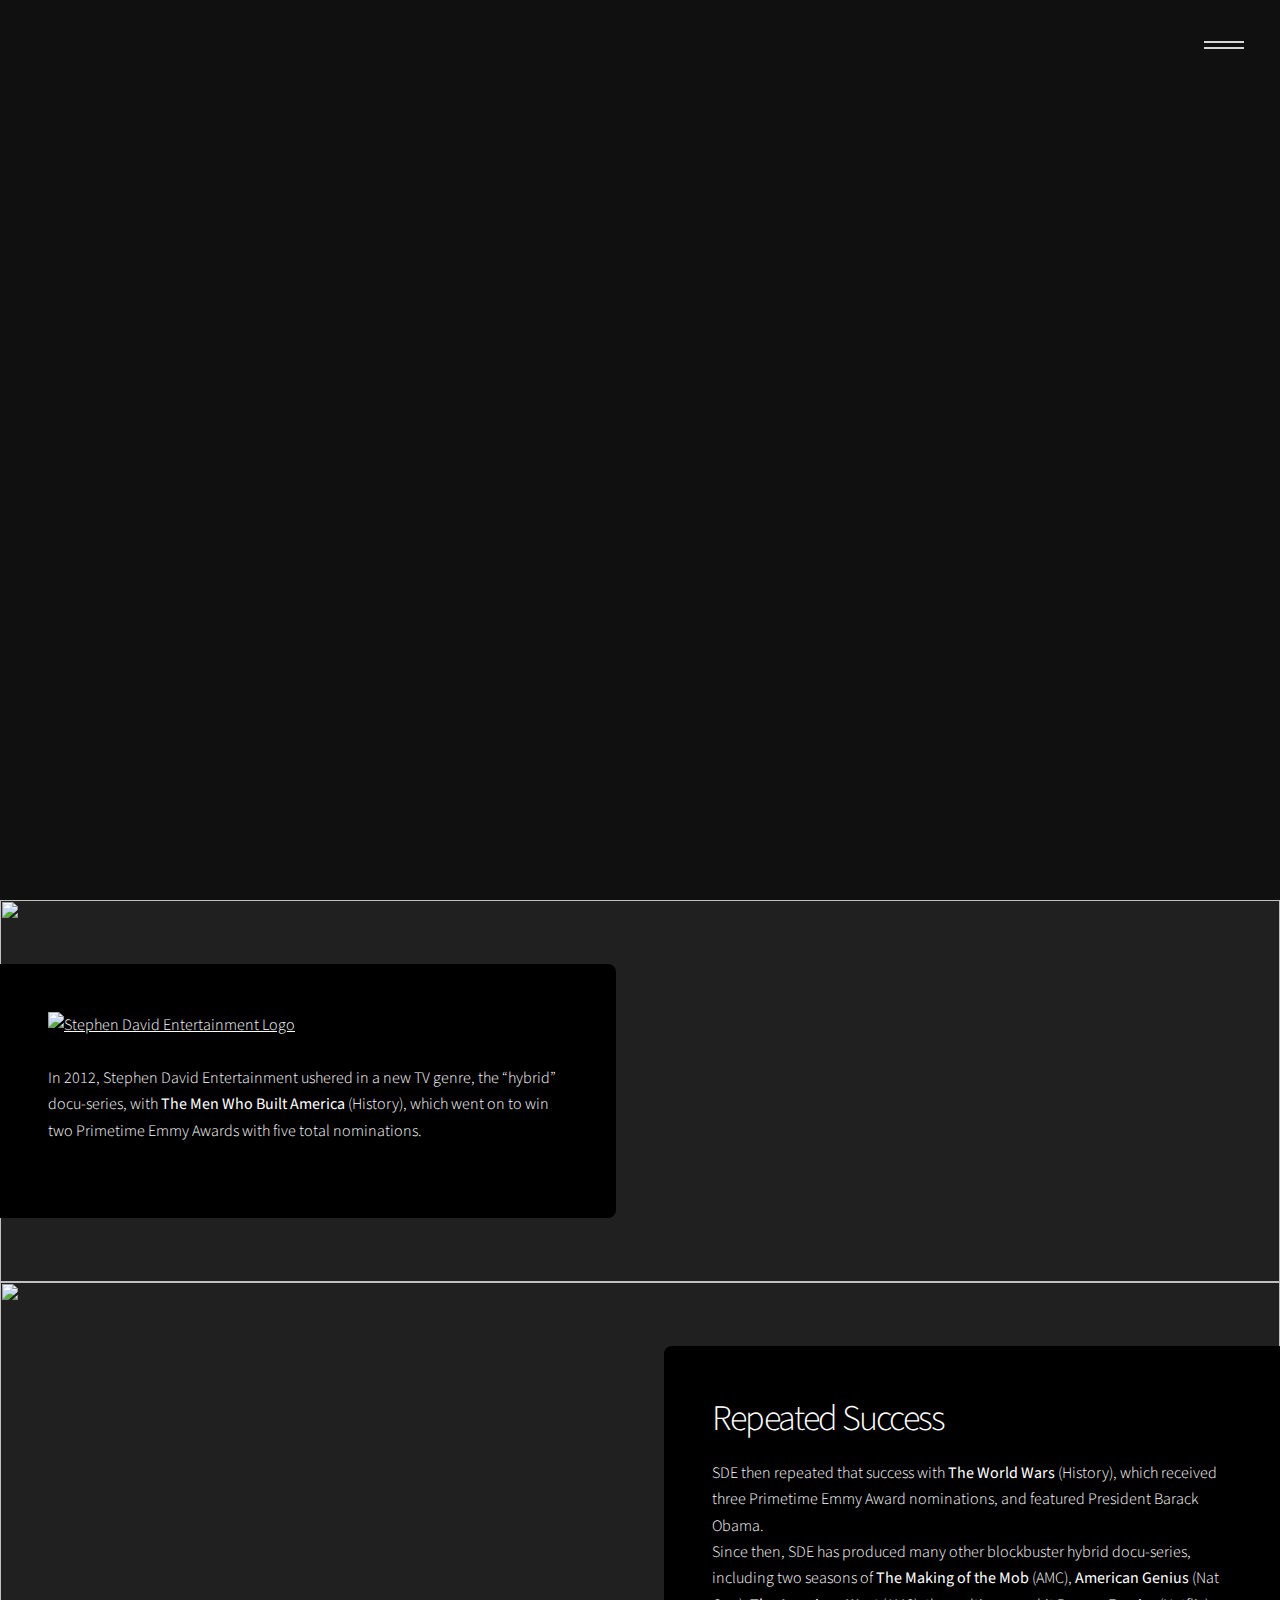
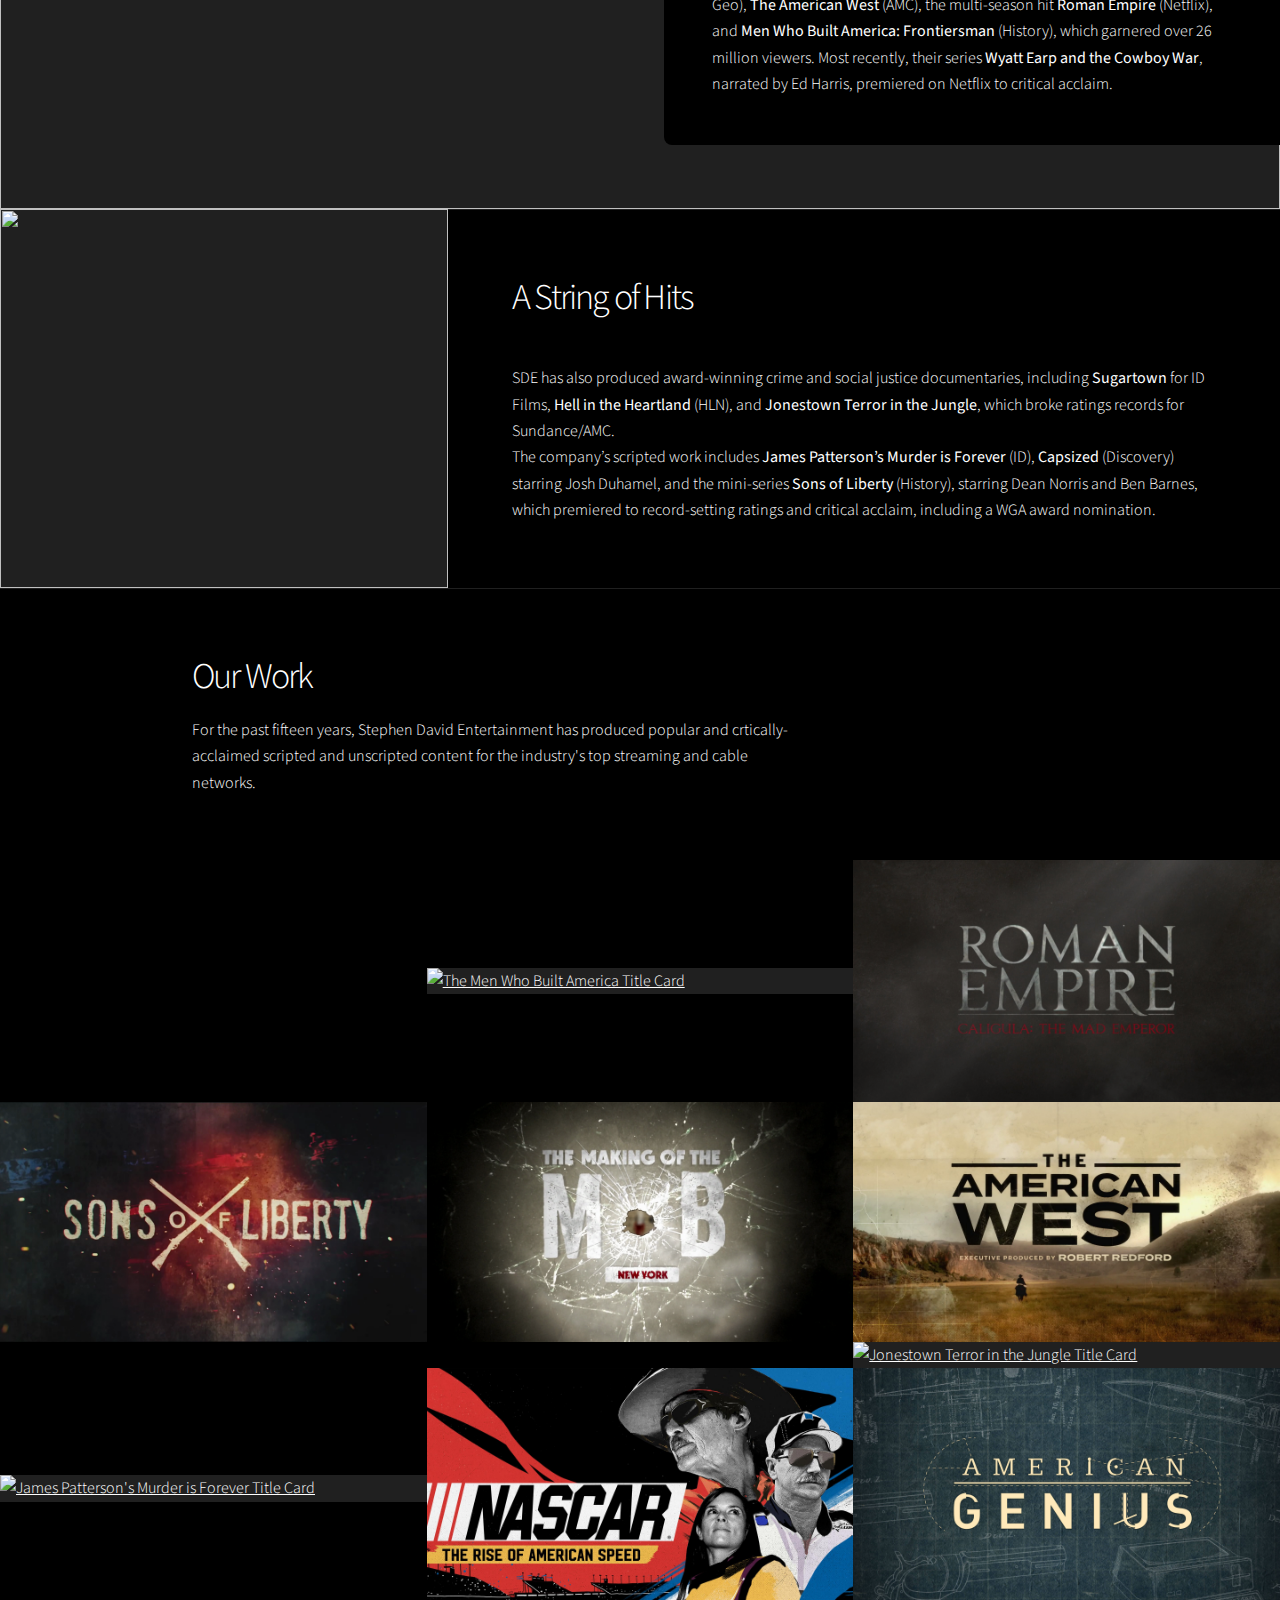
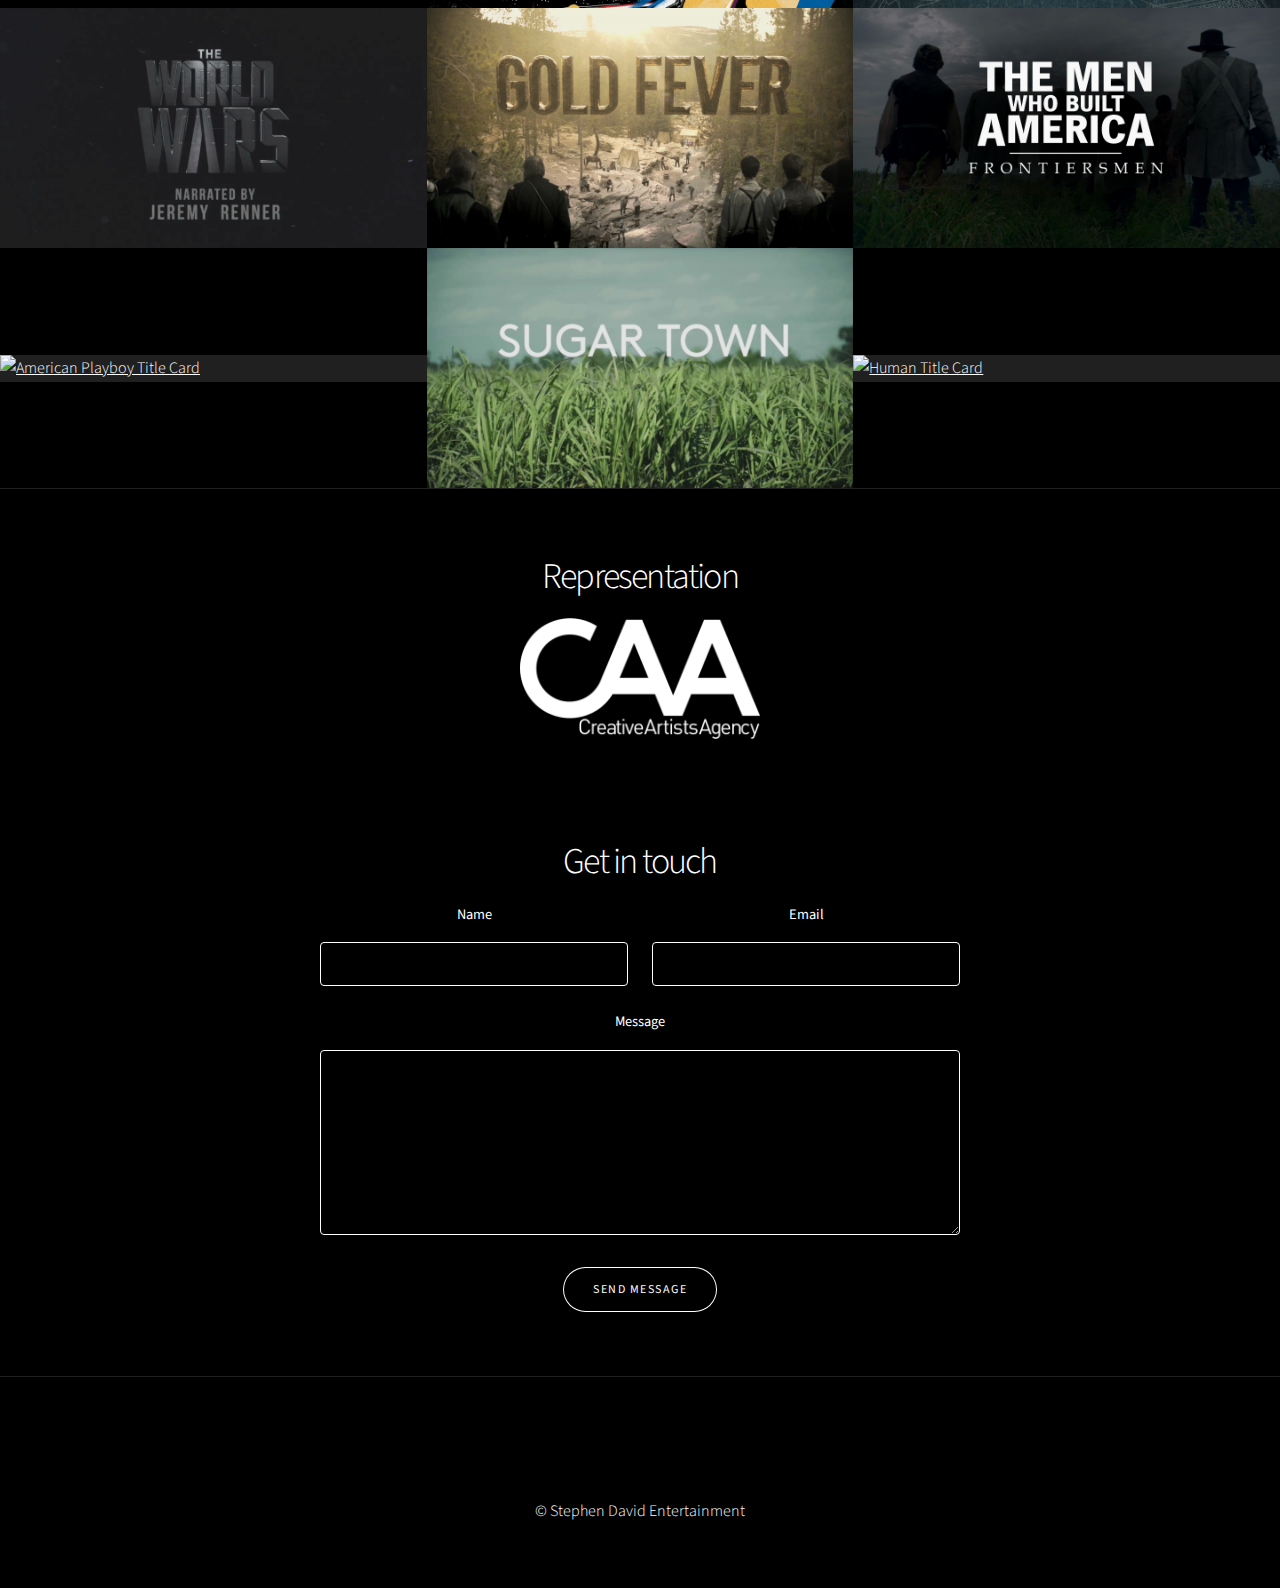
==== index.html @ 287a25c1 "Add laurels temp" ====
<!DOCTYPE HTML>
<html>
	<head>
		<title>Stephen David Entertainment</title>
		<meta charset="utf-8" />
		<meta name="viewport" content="width=device-width, initial-scale=1, user-scalable=no" />
		<link rel="stylesheet" href="assets/css/main.css" />
		<link rel="stylesheet" href="https://use.typekit.net/bnp0hyp.css"> <!-- Adobe Fonts -->
		<noscript><link rel="stylesheet" href="assets/css/noscript.css" /></noscript>
		
	</head>
	<body class="is-preload">

		<!-- Wrapper -->
			<div id="wrapper" class="divided">
				<!-- One - Landing -->
					<section  id="latest" class="banner onload-image-fade-in onload-content-fade-right style5 image-position-center invert fullscreen content-align-center">
						<div class="content">
							<a href="#first" class="smooth-scroll-middle">
								<img id="logo" style="max-width: 300px;" src="https://stephendavidentertainment.github.io/website/assets/logos/SDE_logo.svg" alt="Stephen David Entertainment Logo">
							</a>
							<p class="landing-subtitle">The Emmy Award-Winning Company That Brought You</p>
							<div class="slider-title-wrapper landing-title">
								<h1 class="major title-animate active">Wyatt Earp & The Cowboy War</h1>
								<h1 class="major title-animate">The Men Who Built America</h1>
								<h1 class="major title-animate">Sons of Liberty</h1>
								<h1 class="major title-animate">Roman Empire</h1>
								<h1 class="major title-animate">The World Wars</h1>
							  </div>
							<img id="laurels" style="max-width: 60vw; margin-top: 20px;" src="https://stephendavidentertainment.github.io/sdesite/images/laurels/MWBA-Laurels.png" alt="Award Laurels">
						</div>
						
						<div class="image hero-image">
							<img src="https://stephendavidentertainment.github.io/sdesite/images/landing/WyattEarpCowboyWar.jpg" alt="Wyatt Earp hero image" />
						</div>
					</section>

				<!-- Two - Our Story 1 -->
					<section id="about" class="spotlight style4 orient-left content-align-left image-position-center onscroll-image-fade-in invert" id="first">
						<div class="content">
							<!-- <h2>Who is Stephen David?</h2> -->
							<a href="#first" class="smooth-scroll-middle">
								<img id="logo" style="max-width: 300px;" src="https://stephendavidentertainment.github.io/website/assets/logos/SDE_logo.svg" alt="Stephen David Entertainment Logo">
							</a>
							<p><br>In 2012, Stephen David Entertainment ushered in a new TV genre, the “hybrid” docu-series, with <strong>The Men Who Built America</strong> (History), which went on to win two Primetime Emmy Awards with five total nominations.<br><br></p>
						</div>
						<div class="image">
							<img src="https://stephendavidentertainment.github.io/website/assets/images/shows/MWBA2.2.jpg" alt="" />
						</div>
					</section>

				<!-- Three - Our Story 2 -->
					<section class="spotlight style4 orient-right content-align-left image-position-center onscroll-image-fade-in invert">
						<div class="content">
							<h2>Repeated Success</h2>
							<p>SDE then repeated that success with <strong>The World Wars</strong> (History), which received three Primetime Emmy Award nominations, and featured President Barack Obama.<br>Since then, SDE has produced many other blockbuster hybrid docu-series, including two seasons of <strong>The Making of the Mob</strong> (AMC), <strong>American Genius</strong> (Nat Geo), <strong>The American West</strong> (AMC), the multi-season hit <strong>Roman Empire</strong> (Netflix), and <strong>Men Who Built America: Frontiersman</strong> (History), which garnered over 26 million viewers. Most recently, their series <strong>Wyatt Earp and the Cowboy War</strong>, narrated by Ed Harris, premiered on Netflix to critical acclaim.<br></p>
							<!-- <ul class="actions stacked">
								<li><a href="#" class="button">Learn More</a></li>
							</ul> -->
						</div>
						<div class="image">
							<img src="https://stephendavidentertainment.github.io/website/assets/images/shows/WorldWars.jpg" alt="" />
						</div>
					</section>

				<!-- Four - Our Story 3 -->
					<section class="spotlight style1 orient-right content-align-left image-position-center onscroll-image-fade-in invert">
						<div class="content">
							<h2>A String of Hits</h2>
							<p><br>SDE has also produced award-winning crime and social justice documentaries, including <strong>Sugartown</strong> for ID Films, <strong>Hell in the Heartland</strong> (HLN), and <strong>Jonestown Terror in the Jungle</strong>, which broke ratings records for Sundance/AMC.<br>The company’s scripted work includes <strong>James Patterson’s Murder is Forever</strong> (ID), <strong>Capsized</strong> (Discovery) starring Josh Duhamel, and the mini-series <strong>Sons of Liberty</strong> (History), starring Dean Norris and Ben Barnes, which premiered to record-setting ratings and critical acclaim, including a WGA award nomination.</p>
							<!-- <ul class="actions stacked">
								<li><a href="#" class="button">Learn More</a></li>
							</ul> -->
						</div>
						<div class="image">
							<img src="https://stephendavidentertainment.github.io/website/assets/images/shows/MakingOfTheMob2.jpg" alt="" />
						</div>
					</section>

				<!-- Five - Portfolio -->
					<section id="work" class="wrapper style1 align-left invert">
						<div class="inner">
							<h2>Our Work</h2>
							<p style="max-width: 600px;">For the past fifteen years, Stephen David Entertainment has produced popular and crtically-acclaimed scripted and unscripted content for the industry's top streaming and cable networks.</p>
						</div>

						<!-- Gallery -->
						<div class="gallery style1 medium lightbox onscroll-fade-in">
								<!-- 1 - Wyatt Earp -->
								<article>
									<a href="https://stephendavidentertainment.github.io/sdesite/images/shows/lightbox/WyattEarpCowboyWar.jpg" class="image">
										<img src="https://stephendavidentertainment.github.io/sdesite/images/shows/titlecards/WyattEarpAndTheCowboyWar_TitleCard2.png" alt="" />
									</a>
									<div class="caption">
										<!-- <img src="https://upload.wikimedia.org/wikipedia/commons/0/08/Netflix_2015_logo.svg" alt="Netflix Logo" class="work-logo-netflix"> -->
										<img src="https://upload.wikimedia.org/wikipedia/commons/0/08/Netflix_2015_logo.svg" alt="Netflix Logo" style="max-width: 100px; margin-bottom: 10px;">
										<p>The legendary feud between Wyatt Earp and Ike Clanton unfolds through vivid reenactments in this gritty docudrama about the gunfight that defined an era.</p>
									</div>
								</article>
								<!-- 2 - The Men Who Built America -->
								<article>
									<a href="https://stephendavidentertainment.github.io/sdesite/images/shows/titlecards/MWBA_TitleCard.png" class="image">
										<img src="https://stephendavidentertainment.github.io/sdesite/images/shows/titlecards/MWBA_TitleCard.png" alt="The Men Who Built America Title Card" />
									</a>
									<div class="caption">
										<img src="https://stephendavidentertainment.github.io/sdesite/images/logos/History.png" alt="History Channel Logo" style="max-width: 50px; margin-bottom: 10px;">
										<p>Rockefeller, Vanderbilt, Carnegie, Astor, Ford and Morgan. Their names are part of history and synonymous with the American dream. These men transformed every industry they touched: oil, rail, steel, shipping, automobiles, and finance.</p>
									</div>
								</article>
								<!-- 3 - Roman Empire -->
								<article>
									<a href="https://stephendavidentertainment.github.io/sdesite/images/shows/titlecards/RomanEmpire_s03_TitleCard.png" class="image">
										<img src="https://stephendavidentertainment.github.io/sdesite/images/shows/titlecards/RomanEmpire_s03_TitleCard.png" alt="" />
									</a>
									<div class="caption">
										<img src="https://upload.wikimedia.org/wikipedia/commons/0/08/Netflix_2015_logo.svg" alt="Netflix Logo" style="max-width: 100px; margin-bottom: 10px;">
										<p>Chronicles some of the most famous leaders of the Roman Civilization.</p>
									</div>
								</article>
								<!-- 4 - Sons of Liberty -->
								<article>
									<a href="https://stephendavidentertainment.github.io/sdesite/images/shows/titlecards/SonsOfLiberty_TitleCard.png" class="image">
										<img src="https://stephendavidentertainment.github.io/sdesite/images/shows/titlecards/SonsOfLiberty_TitleCard.png" alt="" />
									</a>
									<div class="caption">
										<!-- <img src="https://upload.wikimedia.org/wikipedia/commons/f/f5/History_Logo.svg" alt="History Channel Logo" style="max-width: 50px; margin-bottom: 10px;"> -->
										<img src="https://stephendavidentertainment.github.io/sdesite/images/logos/History.png" alt="History Channel Logo" style="max-width: 50px; margin-bottom: 10px;">
										<p>The story of a group of very different men fighting in the American Colonies for freedom, and how they will shape the future for the United States of America. Based on true stories.</p>
									</div>
								</article>
								<!-- 5 - Making of the Mob -->
								<article>
									<a href="https://stephendavidentertainment.github.io/sdesite/images/shows/titlecards/MakingOfTheMob_NY_TitleCard.png" class="image">
										<img src="https://stephendavidentertainment.github.io/sdesite/images/shows/titlecards/MakingOfTheMob_NY_TitleCard.png" alt="" />
									</a>
									<div class="caption">
										<img src="https://stephendavidentertainment.github.io/sdesite/images/logos/AMC.png" alt="AMC Logo" style="max-width: 50px; margin-bottom: 10px;">
										<p>Making of the Mob, is an eight-part docudrama that begins in 1905 and spans more than 50 years, tracing the original five families that led to the modern American Mafia, including the rise of Charles Lucky Luciano, Meyer Lansky and Benjamin Bugsy Siegel.</p>
									</div>
								</article>
								<!-- 6 - The American West -->
								<article>
									<a href="https://stephendavidentertainment.github.io/sdesite/images/shows/titlecards/TheAmericanWest_TitleCard.png" class="image">
										<img src="https://stephendavidentertainment.github.io/sdesite/images/shows/titlecards/TheAmericanWest_TitleCard.png" alt="" />
									</a>
									<div class="caption">
										<img src="https://stephendavidentertainment.github.io/sdesite/images/logos/AMC.png" alt="AMC Logo" style="max-width: 50px; margin-bottom: 10px;">
										<p>A large-scale review of the American frontier stories.</p>
									</div>
								</article>
								<!-- 7 - Titans -->
								<article>
									<a href="https://stephendavidentertainment.github.io/sdesite/images/shows/titlecards/TitansThatBuilt_TitleCard.png" class="image">
										<img src="https://stephendavidentertainment.github.io/sdesite/images/shows/titlecards/TitansThatBuilt_TitleCard.png" alt="" />
									</a>
									<div class="caption">
										<img src="https://stephendavidentertainment.github.io/sdesite/images/logos/History.png" alt="History Channel Logo" style="max-width: 50px; margin-bottom: 10px;">
										<p>The rise and fierce rivalries of industrial heavy hitters Henry Ford, William Boeing, Walter Chrysler, JP Morgan Jr., and Pierre Du Pont.</p>
									</div>
								</article>
								<!-- 8 - Capsized -->
								<article>
									<a href="https://stephendavidentertainment.github.io/sdesite/images/shows/titlecards/CapsizedBloodInTheWater_TitleCard.png" class="image">
										<img src="https://stephendavidentertainment.github.io/sdesite/images/shows/titlecards/CapsizedBloodInTheWater_TitleCard.png" alt="" onmouseover="this.src='https://stephendavidentertainment.github.io/sdesite/images/shows/titlecards/CapsizedBloodInTheWater_TitleCard.gif'" onmouseout="this.src='https://stephendavidentertainment.github.io/sdesite/images/shows/titlecards/CapsizedBloodInTheWater_TitleCard.png'" />
									</a>
									<div class="caption">
										<img src="https://stephendavidentertainment.github.io/sdesite/images/logos/Discovery.png" alt="Discovery Channel Logo" style="max-width: 100px; margin-bottom: 10px;">
										<p>After a yacht bound for Florida capsizes during an unexpected storm, its crew is left to drift for days in the chilling waters of the Atlantic where they become prey to a group of tiger sharks.</p>
									</div>
								</article>
								<!-- 9 - Jonestown -->
								<article>
									<a href="https://stephendavidentertainment.github.io/sdesite/images/shows/titlecards/Jonestown_TitleCard.png" class="image">
										<img src="https://stephendavidentertainment.github.io/sdesite/images/shows/titlecards/Jonestown_TitleCard.png" alt="Jonestown Terror in the Jungle Title Card" />
									</a>
									<div class="caption">
										<img src="https://stephendavidentertainment.github.io/sdesite/images/logos/sundance_tv.png" alt="Sundance Logo" style="max-width: 100px; margin-bottom: 10px;">
										<p>Docuseries looking back on the Jonestown Massacre on the 40th anniversary.</p>
									</div>
								</article>
								<!-- 10 - Murder is Forever -->
								<article>
									<a href="https://stephendavidentertainment.github.io/sdesite/images/shows/titlecards/JamesPattersons_MurderIsForever_TitleCard.png" class="image">
										<img src="https://stephendavidentertainment.github.io/sdesite/images/shows/titlecards/JamesPattersons_MurderIsForever_TitleCard.png" alt="James Patterson's Murder is Forever Title Card" />
									</a>
									<div class="caption">
										<img src="https://stephendavidentertainment.github.io/sdesite/images/logos/investigationdiscovery.png" alt="Investigaton Discovery Logo" style="max-width: 75px; margin-bottom: 10px;">
										<p>American anthology drama series by New York Times best seller James Patterson. All True American crimes, ripped from the headlines.</p>
									</div>
								</article>
								<!-- 11 - NASCAR -->
								<article>
									<a href="https://stephendavidentertainment.github.io/sdesite/images/shows/titlecards/NASCAR_TitleCard.jpg" class="image">
										<img src="https://stephendavidentertainment.github.io/sdesite/images/shows/titlecards/NASCAR_TitleCard.jpg" alt="NASCAR: The Rise of American Speed Title Card" />
									</a>
									<div class="caption">
										<img src="https://stephendavidentertainment.github.io/sdesite/images/logos/CMT_White.png" alt="CMT Logo" style="max-width: 75px; margin-bottom: 10px;">
										<p>The most in-depth high-octane account of the gritty true story behind NASCAR comes roaring to life in a first of its kind limited series.</p>
									</div>
								</article>
								<!-- 12 - American Genius -->
								<article>
									<a href="https://stephendavidentertainment.github.io/sdesite/images/shows/titlecards/AmericanGenius_AltTitleCard.jpg" class="image">
										<img src="https://stephendavidentertainment.github.io/sdesite/images/shows/titlecards/AmericanGenius_AltTitleCard.jpg" alt="American Genius Title Card" />
									</a>
									<div class="caption">
										<img src="https://stephendavidentertainment.github.io/sdesite/images/logos/NatGeoLogo_White.svg" alt="Nat Geo Logo" style="max-width: 100px; margin-bottom: 10px;">
										<p>Documentaries about great American thinkers, and how their ideas have changed the world.</p>
									</div>
								</article>
								<!-- 13 - World Wars -->
								<article>
									<a href="https://stephendavidentertainment.github.io/sdesite/images/shows/titlecards/TheWorldWars_TitleCard.png" class="image">
										<img src="https://stephendavidentertainment.github.io/sdesite/images/shows/titlecards/TheWorldWars_TitleCard.png" alt="The World Wars Title Card" />
									</a>
									<div class="caption">
										<img src="https://stephendavidentertainment.github.io/sdesite/images/logos/History.png" alt="History Channel Logo" style="max-width: 50px; margin-bottom: 10px;">
										<p>A look at both World Wars and what the biggest names in history did during each war and the time in between.</p>
									</div>
								</article>
								<!-- 14 - Gold Fever -->
								<article>
									<a href="https://stephendavidentertainment.github.io/sdesite/images/gallery/fulls/11.jpg" class="image">
										<img src="https://stephendavidentertainment.github.io/sdesite/images/shows/titlecards/GoldFever_TitleCard.png" alt="Gold Fever Title Card" />
									</a>
									<div class="caption">
										<img src="https://stephendavidentertainment.github.io/sdesite/images/logos/Discovery.png" alt="Discovery Channel Logo" style="max-width: 100px; margin-bottom: 10px;">
										<p>History documentary about the discovery of gold in the west. The hardships and hardwork which was put into building San Franscisco.</p>
									</div>
								</article>
								<!-- 15 - Frontiersmen -->
								<article>
									<a href="https://stephendavidentertainment.github.io/sdesite/images/shows/titlecards/Frontiersmen_TitleCard.png" class="image">
										<img src="https://stephendavidentertainment.github.io/sdesite/images/shows/titlecards/Frontiersmen_TitleCard.png" alt="Men Who Built America: Frontiersmen  Title Card" />
									</a>
									<div class="caption">
										<img src="https://stephendavidentertainment.github.io/sdesite/images/logos/History.png" alt="History Channel Logo" style="max-width: 50px; margin-bottom: 10px;">
										<p>A look at the lives of iconic pioneers such as Daniel Boone, Lewis and Clark, Tecumseh, Davy Crocket and Andrew Jackson as they traveled across America.</p>
									</div>
								</article>
								<!-- 16 - American Playboy -->
								<article>
									<a href="https://stephendavidentertainment.github.io/sdesite/images/shows/titlecards/AmericanPlayboy_TitleCard.jpg" class="image">
										<img src="https://stephendavidentertainment.github.io/sdesite/images/shows/titlecards/AmericanPlayboy_TitleCard.jpg" alt="American Playboy Title Card" />
									</a>
									<div class="caption">
										<img src="https://stephendavidentertainment.github.io/sdesite/images/logos/PrimeVideoLogo_White.svg" alt="Amazon Prime Video Logo" style="max-width: 100px; margin-bottom: 10px;">
										<p>The Amazon Original Series draws from unprecedented access to more than 17,000 hours of footage and over 2,600 scrapbooks from Hefner's personal archives, chronicling the life of an American icon and the history of the brand he created.</p>
									</div>
								</article>
								<!-- 17 - Sugar Town -->
								<article>
									<a href="https://stephendavidentertainment.github.io/sdesite/images/shows/titlecards/SugarTown_TitleCard.png" class="image">
										<img src="https://stephendavidentertainment.github.io/sdesite/images/shows/titlecards/SugarTown_TitleCard.png" alt="Sugar Town Title Card" />
									</a>
									<div class="caption">
										<img src="https://stephendavidentertainment.github.io/sdesite/images/logos/investigationdiscovery.png" alt="Investigaton Discovery Logo" style="max-width: 75px; margin-bottom: 10px;">
										<p>The family of Victor White III, who died while in police custody, launches their own investigation into the events of the night and unearth a web of corruption.</p>
									</div>
								</article>
								<!-- 18 Human -->
								<article>
									<a href="https://stephendavidentertainment.github.io/sdesite/images/gallery/fulls/10.jpg" class="image">
										<img src="https://stephendavidentertainment.github.io/sdesite/images/shows/titlecards/Human_TitleCard.png" alt="Human Title Card" />
									</a>
									<div class="caption">
										<img src="https://upload.wikimedia.org/wikipedia/commons/0/08/Netflix_2015_logo.svg" alt="Netflix Logo" style="max-width: 100px; margin-bottom: 10px;">
										<p>Diverse personal stories from around the world reveal how lives, passions and goals are facilitated by the human body's various complex systems; narrator Jad Abumrad.</p>
									</div>
								</article>
							</div>

					</section>

				<!-- Six: Contact -->
					<section id="contact" class="wrapper style1 align-center invert">
						<div class="inner medium">
							<h2>Representation</h2>
							<a href="https://www.caa.com/" target="_blank">
								<img src="https://stephendavidentertainment.github.io/sdesite/images/logos/CAA_White.png" alt="CAA Logo" style="max-width: 240px; margin-bottom: 10vh;">
							</a></a>
							<h2>Get in touch</h2>
							<form method="post" action="https://formspree.io/f/movqvoja">
								<div class="fields">
									<div class="field half">
										<label for="name">Name</label>
										<input type="text" name="name" id="name" value="" />
									</div>
									<div class="field half">
										<label for="email">Email</label>
										<input type="email" name="email" id="email" value="" />
									</div>
									<div class="field">
										<label for="message">Message</label>
										<textarea name="message" id="message" rows="6"></textarea>
									</div>
								</div>
								<ul class="actions special">
									<li><input type="submit" name="submit" id="submit" value="Send Message" /></li>
								</ul>
							</form>

						</div>
					</section>

				<!-- Footer -->
					<footer class="wrapper style1 align-center invert">
						<div class="inner">
							<ul class="icons">
								<li><a href="https://x.com/stephendavident/" class="icon brands style1 fa-twitter"><span class="label">Twitter</span></a></li>
								<li><a href="https://www.facebook.com/StephenDavidEntertainment/" class="icon brands style1 fa-facebook-f"><span class="label">Facebook</span></a></li>
								<li><a href="https://www.instagram.com/stephendavidentertainment/" class="icon brands style1 fa-instagram"><span class="label">Instagram</span></a></li>
								<li><a href="https://www.linkedin.com/company/stephen-david-entertainment/" class="icon brands style1 fa-linkedin-in"><span class="label">LinkedIn</span></a></li>
								<li><a href="mailto:randy@stephendavidentertainment.com" class="icon style1 fa-envelope"><span class="label">Email</span></a></li>
							</ul>
							<p>&copy; Stephen David Entertainment</p>
						</div>
					</footer>

			</div>

		<!-- Navigation -->
		<nav>
			<!-- <div class="info">
				<p>Stephen David</p>
			</div> -->
			<!-- <div class="logo">
				<p><a href="#">Logo</a></p>
			</div> -->
			<div class="toggle-btn">
				<button
				class="burger"
				onclick="this.classList.toggle('active');"
				></button>
			</div>
		</nav>
		<!-- Menu Overlay -->
		<div class="overlay">
			<div class="overlay-menu">
				<div class="menu-item">
					<div class="menu-item-name">
						<p id="active"><a href="#latest">Latest</a></p>
					</div>
				</div>
				<div class="menu-item">
					<div class="menu-item-name">
						<p><a href="#about">About</a></p>
					</div>
				</div>
				<div class="menu-item">
					<div class="menu-item-name">
						<p><a href="#work">Work</a></p>
					</div>
				</div>
				<div class="menu-item">
					<div class="menu-item-name">
						<p><a href="#contact">Contact</a></p>
					</div>
				</div>
			</div>

			<!-- <div class="sub-nav">
				<p><a href="https://x.com/stephendavident"><img src="https://stephendavidentertainment.github.io/website/assets/logos/social/twitterx.svg" alt="Twitter X"></a></p>
				<p><a href="https://www.facebook.com/StephenDavidEntertainment/"><img src="https://stephendavidentertainment.github.io/website/assets/logos/social/facebook.svg" alt="Facebook"></a></p>
				<p><a href="https://www.instagram.com/stephendavidentertainment/"><img src="https://stephendavidentertainment.github.io/website/assets/logos/social/instagram.svg" alt="Instagram"></a></p>
			</div> -->
		</div>

		<!-- Scripts -->
			<script src="assets/js/jquery.min.js"></script>
			<script src="assets/js/jquery.scrollex.min.js"></script>
			<script src="assets/js/jquery.scrolly.min.js"></script>
			<script src="assets/js/browser.min.js"></script>
			<script src="assets/js/breakpoints.min.js"></script>
			<script src="assets/js/util.js"></script>
			<script src="assets/js/main.js"></script>
			<!-- Added by Randy -->
			<!-- <script src="https://cdnjs.cloudflare.com/ajax/libs/gsap/3.12.4/gsap.min.js"></script> -->
			<script src="https://unpkg.com/gsap@3/dist/CSSRulePlugin.min.js"></script>
			<script src="https://cdnjs.cloudflare.com/ajax/libs/gsap/3.11.1/gsap.min.js"></script>
			<script src="https://cdnjs.cloudflare.com/ajax/libs/gsap/3.12.5/CustomEase.min.js"></script>
			<script src="assets/js/titleanimate.js"></script>
			<script src="assets/js/menu.js"></script>

	</body>
</html>
---- assets/css/main.css ----
@import 'fontawesome-all.min.css';
@import url("https://fonts.googleapis.com/css?family=Source+Sans+Pro:300,300i,400,400i");
/*
	Story by HTML5 UP
	html5up.net | @ajlkn
	Free for personal and commercial use under the CCA 3.0 license (html5up.net/license)
*/
html, body, div, span, applet, object,
iframe, h1, h2, h3, h4, h5, h6, p, blockquote,
pre, a, abbr, acronym, address, big, cite,
code, del, dfn, em, img, ins, kbd, q, s, samp,
small, strike, strong, sub, sup, tt, var, b,
u, i, center, dl, dt, dd, ol, ul, li, fieldset,
form, label, legend, table, caption, tbody,
tfoot, thead, tr, th, td, article, aside,
canvas, details, embed, figure, figcaption,
footer, header, hgroup, menu, nav, output, ruby,
section, summary, time, mark, audio, video {
  margin: 0;
  padding: 0;
  border: 0;
  font-size: 100%;
  font: inherit;
  vertical-align: baseline;
}

article, aside, details, figcaption, figure,
footer, header, hgroup, menu, nav, section {
  display: block;
}

body {
  line-height: 1;
}

ol, ul {
  list-style: none;
}

blockquote, q {
  quotes: none;
}
blockquote:before, blockquote:after, q:before, q:after {
  content: "";
  content: none;
}

table {
  border-collapse: collapse;
  border-spacing: 0;
}

body {
  -webkit-text-size-adjust: none;
}

mark {
  background-color: transparent;
  color: inherit;
}

input::-moz-focus-inner {
  border: 0;
  padding: 0;
}

input, select, textarea {
  -moz-appearance: none;
  -webkit-appearance: none;
  appearance: none;
}

/* Basic */
body {
  -ms-overflow-style: scrollbar;
}

@media screen and (max-width: 480px) {
  html, body {
    min-width: 320px;
  }
}
html {
  box-sizing: border-box;
}

*, *:before, *:after {
  box-sizing: inherit;
}

body {
  background: #ffffff;
}
body.is-preload *, body.is-preload *:before, body.is-preload *:after {
  animation: none !important;
  transition: none !important;
}

/* Type */
html {
  font-size: 18pt;
}
@media screen and (max-width: 1680px) {
  html {
    font-size: 14pt;
  }
}
@media screen and (max-width: 1280px) {
  html {
    font-size: 12pt;
  }
}
@media screen and (max-width: 736px) {
  html {
    font-size: 11pt;
  }
}
@media screen and (max-width: 360px) {
  html {
    font-size: 10pt;
  }
}

body {
  background-color: #ffffff;
  color: #000000;
}

body, input, select, textarea {
  font-family: "Source Sans Pro", Helvetica, sans-serif;
  font-size: 1rem;
  font-weight: 300;
  line-height: 1.65;
}

a {
  transition: color 0.2s ease-in-out;
  text-decoration: underline;
}
a:hover {
  text-decoration: none;
}

strong, b {
  font-weight: 400;
}

em, i {
  font-style: italic;
}

p {
  margin: 0 0 2rem 0;
}
p.major {
  font-size: 1.25rem;
}

h1, h2, h3, h4, h5, h6 {
  font-weight: 300;
  line-height: 1.375;
  letter-spacing: -0.05em;
  margin: 0 0 1rem 0;
}
h1 a, h2 a, h3 a, h4 a, h5 a, h6 a {
  color: inherit;
  text-decoration: none;
}

h1 {
  font-size: 3.5rem;
  line-height: 1.2;
}

h2 {
  font-size: 2.25rem;
}

h3 {
  font-size: 1.5rem;
}

h4 {
  font-size: 1.1rem;
}

h5 {
  font-size: 0.9rem;
}

h6 {
  font-size: 0.7rem;
}

sub {
  font-size: 0.8rem;
  position: relative;
  top: 0.5rem;
}

sup {
  font-size: 0.8rem;
  position: relative;
  top: -0.5rem;
}

blockquote {
  border-left: solid 4px;
  font-style: italic;
  margin: 0 0 2rem 0;
  padding: 0.5rem 0 0.5rem 2rem;
}

code {
  border-radius: 4px;
  font-family: "Courier New", monospace;
  font-size: 0.9em;
  margin: 0 0.25rem;
  padding: 0.25rem 0.325rem;
}

pre {
  -webkit-overflow-scrolling: touch;
  font-family: "Courier New", monospace;
  font-size: 0.9em;
  margin: 0 0 2rem 0;
}
pre code {
  display: block;
  line-height: 1.5;
  padding: 0.75rem 1rem;
  overflow-x: auto;
}

hr {
  border: 0;
  border-bottom: solid 1px;
  margin: 2.5rem 0;
}
hr.major {
  margin: 3.5rem 0;
}

.align-left {
  text-align: left;
}

.align-center {
  text-align: center;
}

.align-right {
  text-align: right;
}

@media screen and (max-width: 736px) {
  p.major {
    font-size: 1.1rem;
  }
  h1 {
    font-size: 2.5rem;
  }
  h2 {
    font-size: 2rem;
  }
  h3 {
    font-size: 1.25rem;
  }
  h4 {
    font-size: 1rem;
  }
}
input, select, textarea {
  color: #000000;
}

a {
  color: #000000;
}
a:hover {
  color: #47D3E5;
}

strong, b {
  color: #000000;
}

h1, h2, h3, h4, h5, h6 {
  color: #000000;
}

blockquote {
  border-left-color: rgba(0, 0, 0, 0.2);
}

code {
  background: rgba(0, 0, 0, 0.05);
  border-color: rgba(0, 0, 0, 0.2);
}

hr {
  border-bottom-color: rgba(0, 0, 0, 0.2);
}

/* Row */
.row {
  display: flex;
  flex-wrap: wrap;
  box-sizing: border-box;
  align-items: stretch;
}
.row > * {
  box-sizing: border-box;
}
.row.gtr-uniform > * > :last-child {
  margin-bottom: 0;
}
.row.aln-left {
  justify-content: flex-start;
}
.row.aln-center {
  justify-content: center;
}
.row.aln-right {
  justify-content: flex-end;
}
.row.aln-top {
  align-items: flex-start;
}
.row.aln-middle {
  align-items: center;
}
.row.aln-bottom {
  align-items: flex-end;
}
.row > .imp {
  order: -1;
}
.row > .col-1 {
  width: 8.3333333333%;
}
.row > .off-1 {
  margin-left: 8.3333333333%;
}
.row > .col-2 {
  width: 16.6666666667%;
}
.row > .off-2 {
  margin-left: 16.6666666667%;
}
.row > .col-3 {
  width: 25%;
}
.row > .off-3 {
  margin-left: 25%;
}
.row > .col-4 {
  width: 33.3333333333%;
}
.row > .off-4 {
  margin-left: 33.3333333333%;
}
.row > .col-5 {
  width: 41.6666666667%;
}
.row > .off-5 {
  margin-left: 41.6666666667%;
}
.row > .col-6 {
  width: 50%;
}
.row > .off-6 {
  margin-left: 50%;
}
.row > .col-7 {
  width: 58.3333333333%;
}
.row > .off-7 {
  margin-left: 58.3333333333%;
}
.row > .col-8 {
  width: 66.6666666667%;
}
.row > .off-8 {
  margin-left: 66.6666666667%;
}
.row > .col-9 {
  width: 75%;
}
.row > .off-9 {
  margin-left: 75%;
}
.row > .col-10 {
  width: 83.3333333333%;
}
.row > .off-10 {
  margin-left: 83.3333333333%;
}
.row > .col-11 {
  width: 91.6666666667%;
}
.row > .off-11 {
  margin-left: 91.6666666667%;
}
.row > .col-12 {
  width: 100%;
}
.row > .off-12 {
  margin-left: 100%;
}
.row.gtr-0 {
  margin-top: 0;
  margin-left: 0rem;
}
.row.gtr-0 > * {
  padding: 0 0 0 0rem;
}
.row.gtr-0.gtr-uniform {
  margin-top: 0rem;
}
.row.gtr-0.gtr-uniform > * {
  padding-top: 0rem;
}
.row.gtr-25 {
  margin-top: 0;
  margin-left: -0.5rem;
}
.row.gtr-25 > * {
  padding: 0 0 0 0.5rem;
}
.row.gtr-25.gtr-uniform {
  margin-top: -0.5rem;
}
.row.gtr-25.gtr-uniform > * {
  padding-top: 0.5rem;
}
.row.gtr-50 {
  margin-top: 0;
  margin-left: -1rem;
}
.row.gtr-50 > * {
  padding: 0 0 0 1rem;
}
.row.gtr-50.gtr-uniform {
  margin-top: -1rem;
}
.row.gtr-50.gtr-uniform > * {
  padding-top: 1rem;
}
.row {
  margin-top: 0;
  margin-left: -2rem;
}
.row > * {
  padding: 0 0 0 2rem;
}
.row.gtr-uniform {
  margin-top: -2rem;
}
.row.gtr-uniform > * {
  padding-top: 2rem;
}
.row.gtr-150 {
  margin-top: 0;
  margin-left: -3rem;
}
.row.gtr-150 > * {
  padding: 0 0 0 3rem;
}
.row.gtr-150.gtr-uniform {
  margin-top: -3rem;
}
.row.gtr-150.gtr-uniform > * {
  padding-top: 3rem;
}
.row.gtr-200 {
  margin-top: 0;
  margin-left: -4rem;
}
.row.gtr-200 > * {
  padding: 0 0 0 4rem;
}
.row.gtr-200.gtr-uniform {
  margin-top: -4rem;
}
.row.gtr-200.gtr-uniform > * {
  padding-top: 4rem;
}
@media screen and (max-width: 1680px) {
  .row {
    display: flex;
    flex-wrap: wrap;
    box-sizing: border-box;
    align-items: stretch;
  }
  .row > * {
    box-sizing: border-box;
  }
  .row.gtr-uniform > * > :last-child {
    margin-bottom: 0;
  }
  .row.aln-left {
    justify-content: flex-start;
  }
  .row.aln-center {
    justify-content: center;
  }
  .row.aln-right {
    justify-content: flex-end;
  }
  .row.aln-top {
    align-items: flex-start;
  }
  .row.aln-middle {
    align-items: center;
  }
  .row.aln-bottom {
    align-items: flex-end;
  }
  .row > .imp-xlarge {
    order: -1;
  }
  .row > .col-1-xlarge {
    width: 8.3333333333%;
  }
  .row > .off-1-xlarge {
    margin-left: 8.3333333333%;
  }
  .row > .col-2-xlarge {
    width: 16.6666666667%;
  }
  .row > .off-2-xlarge {
    margin-left: 16.6666666667%;
  }
  .row > .col-3-xlarge {
    width: 25%;
  }
  .row > .off-3-xlarge {
    margin-left: 25%;
  }
  .row > .col-4-xlarge {
    width: 33.3333333333%;
  }
  .row > .off-4-xlarge {
    margin-left: 33.3333333333%;
  }
  .row > .col-5-xlarge {
    width: 41.6666666667%;
  }
  .row > .off-5-xlarge {
    margin-left: 41.6666666667%;
  }
  .row > .col-6-xlarge {
    width: 50%;
  }
  .row > .off-6-xlarge {
    margin-left: 50%;
  }
  .row > .col-7-xlarge {
    width: 58.3333333333%;
  }
  .row > .off-7-xlarge {
    margin-left: 58.3333333333%;
  }
  .row > .col-8-xlarge {
    width: 66.6666666667%;
  }
  .row > .off-8-xlarge {
    margin-left: 66.6666666667%;
  }
  .row > .col-9-xlarge {
    width: 75%;
  }
  .row > .off-9-xlarge {
    margin-left: 75%;
  }
  .row > .col-10-xlarge {
    width: 83.3333333333%;
  }
  .row > .off-10-xlarge {
    margin-left: 83.3333333333%;
  }
  .row > .col-11-xlarge {
    width: 91.6666666667%;
  }
  .row > .off-11-xlarge {
    margin-left: 91.6666666667%;
  }
  .row > .col-12-xlarge {
    width: 100%;
  }
  .row > .off-12-xlarge {
    margin-left: 100%;
  }
  .row.gtr-0 {
    margin-top: 0;
    margin-left: 0rem;
  }
  .row.gtr-0 > * {
    padding: 0 0 0 0rem;
  }
  .row.gtr-0.gtr-uniform {
    margin-top: 0rem;
  }
  .row.gtr-0.gtr-uniform > * {
    padding-top: 0rem;
  }
  .row.gtr-25 {
    margin-top: 0;
    margin-left: -0.5rem;
  }
  .row.gtr-25 > * {
    padding: 0 0 0 0.5rem;
  }
  .row.gtr-25.gtr-uniform {
    margin-top: -0.5rem;
  }
  .row.gtr-25.gtr-uniform > * {
    padding-top: 0.5rem;
  }
  .row.gtr-50 {
    margin-top: 0;
    margin-left: -1rem;
  }
  .row.gtr-50 > * {
    padding: 0 0 0 1rem;
  }
  .row.gtr-50.gtr-uniform {
    margin-top: -1rem;
  }
  .row.gtr-50.gtr-uniform > * {
    padding-top: 1rem;
  }
  .row {
    margin-top: 0;
    margin-left: -2rem;
  }
  .row > * {
    padding: 0 0 0 2rem;
  }
  .row.gtr-uniform {
    margin-top: -2rem;
  }
  .row.gtr-uniform > * {
    padding-top: 2rem;
  }
  .row.gtr-150 {
    margin-top: 0;
    margin-left: -3rem;
  }
  .row.gtr-150 > * {
    padding: 0 0 0 3rem;
  }
  .row.gtr-150.gtr-uniform {
    margin-top: -3rem;
  }
  .row.gtr-150.gtr-uniform > * {
    padding-top: 3rem;
  }
  .row.gtr-200 {
    margin-top: 0;
    margin-left: -4rem;
  }
  .row.gtr-200 > * {
    padding: 0 0 0 4rem;
  }
  .row.gtr-200.gtr-uniform {
    margin-top: -4rem;
  }
  .row.gtr-200.gtr-uniform > * {
    padding-top: 4rem;
  }
}
@media screen and (max-width: 1280px) {
  .row {
    display: flex;
    flex-wrap: wrap;
    box-sizing: border-box;
    align-items: stretch;
  }
  .row > * {
    box-sizing: border-box;
  }
  .row.gtr-uniform > * > :last-child {
    margin-bottom: 0;
  }
  .row.aln-left {
    justify-content: flex-start;
  }
  .row.aln-center {
    justify-content: center;
  }
  .row.aln-right {
    justify-content: flex-end;
  }
  .row.aln-top {
    align-items: flex-start;
  }
  .row.aln-middle {
    align-items: center;
  }
  .row.aln-bottom {
    align-items: flex-end;
  }
  .row > .imp-large {
    order: -1;
  }
  .row > .col-1-large {
    width: 8.3333333333%;
  }
  .row > .off-1-large {
    margin-left: 8.3333333333%;
  }
  .row > .col-2-large {
    width: 16.6666666667%;
  }
  .row > .off-2-large {
    margin-left: 16.6666666667%;
  }
  .row > .col-3-large {
    width: 25%;
  }
  .row > .off-3-large {
    margin-left: 25%;
  }
  .row > .col-4-large {
    width: 33.3333333333%;
  }
  .row > .off-4-large {
    margin-left: 33.3333333333%;
  }
  .row > .col-5-large {
    width: 41.6666666667%;
  }
  .row > .off-5-large {
    margin-left: 41.6666666667%;
  }
  .row > .col-6-large {
    width: 50%;
  }
  .row > .off-6-large {
    margin-left: 50%;
  }
  .row > .col-7-large {
    width: 58.3333333333%;
  }
  .row > .off-7-large {
    margin-left: 58.3333333333%;
  }
  .row > .col-8-large {
    width: 66.6666666667%;
  }
  .row > .off-8-large {
    margin-left: 66.6666666667%;
  }
  .row > .col-9-large {
    width: 75%;
  }
  .row > .off-9-large {
    margin-left: 75%;
  }
  .row > .col-10-large {
    width: 83.3333333333%;
  }
  .row > .off-10-large {
    margin-left: 83.3333333333%;
  }
  .row > .col-11-large {
    width: 91.6666666667%;
  }
  .row > .off-11-large {
    margin-left: 91.6666666667%;
  }
  .row > .col-12-large {
    width: 100%;
  }
  .row > .off-12-large {
    margin-left: 100%;
  }
  .row.gtr-0 {
    margin-top: 0;
    margin-left: 0rem;
  }
  .row.gtr-0 > * {
    padding: 0 0 0 0rem;
  }
  .row.gtr-0.gtr-uniform {
    margin-top: 0rem;
  }
  .row.gtr-0.gtr-uniform > * {
    padding-top: 0rem;
  }
  .row.gtr-25 {
    margin-top: 0;
    margin-left: -0.5rem;
  }
  .row.gtr-25 > * {
    padding: 0 0 0 0.5rem;
  }
  .row.gtr-25.gtr-uniform {
    margin-top: -0.5rem;
  }
  .row.gtr-25.gtr-uniform > * {
    padding-top: 0.5rem;
  }
  .row.gtr-50 {
    margin-top: 0;
    margin-left: -1rem;
  }
  .row.gtr-50 > * {
    padding: 0 0 0 1rem;
  }
  .row.gtr-50.gtr-uniform {
    margin-top: -1rem;
  }
  .row.gtr-50.gtr-uniform > * {
    padding-top: 1rem;
  }
  .row {
    margin-top: 0;
    margin-left: -2rem;
  }
  .row > * {
    padding: 0 0 0 2rem;
  }
  .row.gtr-uniform {
    margin-top: -2rem;
  }
  .row.gtr-uniform > * {
    padding-top: 2rem;
  }
  .row.gtr-150 {
    margin-top: 0;
    margin-left: -3rem;
  }
  .row.gtr-150 > * {
    padding: 0 0 0 3rem;
  }
  .row.gtr-150.gtr-uniform {
    margin-top: -3rem;
  }
  .row.gtr-150.gtr-uniform > * {
    padding-top: 3rem;
  }
  .row.gtr-200 {
    margin-top: 0;
    margin-left: -4rem;
  }
  .row.gtr-200 > * {
    padding: 0 0 0 4rem;
  }
  .row.gtr-200.gtr-uniform {
    margin-top: -4rem;
  }
  .row.gtr-200.gtr-uniform > * {
    padding-top: 4rem;
  }
}
@media screen and (max-width: 980px) {
  .row {
    display: flex;
    flex-wrap: wrap;
    box-sizing: border-box;
    align-items: stretch;
  }
  .row > * {
    box-sizing: border-box;
  }
  .row.gtr-uniform > * > :last-child {
    margin-bottom: 0;
  }
  .row.aln-left {
    justify-content: flex-start;
  }
  .row.aln-center {
    justify-content: center;
  }
  .row.aln-right {
    justify-content: flex-end;
  }
  .row.aln-top {
    align-items: flex-start;
  }
  .row.aln-middle {
    align-items: center;
  }
  .row.aln-bottom {
    align-items: flex-end;
  }
  .row > .imp-medium {
    order: -1;
  }
  .row > .col-1-medium {
    width: 8.3333333333%;
  }
  .row > .off-1-medium {
    margin-left: 8.3333333333%;
  }
  .row > .col-2-medium {
    width: 16.6666666667%;
  }
  .row > .off-2-medium {
    margin-left: 16.6666666667%;
  }
  .row > .col-3-medium {
    width: 25%;
  }
  .row > .off-3-medium {
    margin-left: 25%;
  }
  .row > .col-4-medium {
    width: 33.3333333333%;
  }
  .row > .off-4-medium {
    margin-left: 33.3333333333%;
  }
  .row > .col-5-medium {
    width: 41.6666666667%;
  }
  .row > .off-5-medium {
    margin-left: 41.6666666667%;
  }
  .row > .col-6-medium {
    width: 50%;
  }
  .row > .off-6-medium {
    margin-left: 50%;
  }
  .row > .col-7-medium {
    width: 58.3333333333%;
  }
  .row > .off-7-medium {
    margin-left: 58.3333333333%;
  }
  .row > .col-8-medium {
    width: 66.6666666667%;
  }
  .row > .off-8-medium {
    margin-left: 66.6666666667%;
  }
  .row > .col-9-medium {
    width: 75%;
  }
  .row > .off-9-medium {
    margin-left: 75%;
  }
  .row > .col-10-medium {
    width: 83.3333333333%;
  }
  .row > .off-10-medium {
    margin-left: 83.3333333333%;
  }
  .row > .col-11-medium {
    width: 91.6666666667%;
  }
  .row > .off-11-medium {
    margin-left: 91.6666666667%;
  }
  .row > .col-12-medium {
    width: 100%;
  }
  .row > .off-12-medium {
    margin-left: 100%;
  }
  .row.gtr-0 {
    margin-top: 0;
    margin-left: 0rem;
  }
  .row.gtr-0 > * {
    padding: 0 0 0 0rem;
  }
  .row.gtr-0.gtr-uniform {
    margin-top: 0rem;
  }
  .row.gtr-0.gtr-uniform > * {
    padding-top: 0rem;
  }
  .row.gtr-25 {
    margin-top: 0;
    margin-left: -0.5rem;
  }
  .row.gtr-25 > * {
    padding: 0 0 0 0.5rem;
  }
  .row.gtr-25.gtr-uniform {
    margin-top: -0.5rem;
  }
  .row.gtr-25.gtr-uniform > * {
    padding-top: 0.5rem;
  }
  .row.gtr-50 {
    margin-top: 0;
    margin-left: -1rem;
  }
  .row.gtr-50 > * {
    padding: 0 0 0 1rem;
  }
  .row.gtr-50.gtr-uniform {
    margin-top: -1rem;
  }
  .row.gtr-50.gtr-uniform > * {
    padding-top: 1rem;
  }
  .row {
    margin-top: 0;
    margin-left: -2rem;
  }
  .row > * {
    padding: 0 0 0 2rem;
  }
  .row.gtr-uniform {
    margin-top: -2rem;
  }
  .row.gtr-uniform > * {
    padding-top: 2rem;
  }
  .row.gtr-150 {
    margin-top: 0;
    margin-left: -3rem;
  }
  .row.gtr-150 > * {
    padding: 0 0 0 3rem;
  }
  .row.gtr-150.gtr-uniform {
    margin-top: -3rem;
  }
  .row.gtr-150.gtr-uniform > * {
    padding-top: 3rem;
  }
  .row.gtr-200 {
    margin-top: 0;
    margin-left: -4rem;
  }
  .row.gtr-200 > * {
    padding: 0 0 0 4rem;
  }
  .row.gtr-200.gtr-uniform {
    margin-top: -4rem;
  }
  .row.gtr-200.gtr-uniform > * {
    padding-top: 4rem;
  }
}
@media screen and (max-width: 736px) {
  .row {
    display: flex;
    flex-wrap: wrap;
    box-sizing: border-box;
    align-items: stretch;
  }
  .row > * {
    box-sizing: border-box;
  }
  .row.gtr-uniform > * > :last-child {
    margin-bottom: 0;
  }
  .row.aln-left {
    justify-content: flex-start;
  }
  .row.aln-center {
    justify-content: center;
  }
  .row.aln-right {
    justify-content: flex-end;
  }
  .row.aln-top {
    align-items: flex-start;
  }
  .row.aln-middle {
    align-items: center;
  }
  .row.aln-bottom {
    align-items: flex-end;
  }
  .row > .imp-small {
    order: -1;
  }
  .row > .col-1-small {
    width: 8.3333333333%;
  }
  .row > .off-1-small {
    margin-left: 8.3333333333%;
  }
  .row > .col-2-small {
    width: 16.6666666667%;
  }
  .row > .off-2-small {
    margin-left: 16.6666666667%;
  }
  .row > .col-3-small {
    width: 25%;
  }
  .row > .off-3-small {
    margin-left: 25%;
  }
  .row > .col-4-small {
    width: 33.3333333333%;
  }
  .row > .off-4-small {
    margin-left: 33.3333333333%;
  }
  .row > .col-5-small {
    width: 41.6666666667%;
  }
  .row > .off-5-small {
    margin-left: 41.6666666667%;
  }
  .row > .col-6-small {
    width: 50%;
  }
  .row > .off-6-small {
    margin-left: 50%;
  }
  .row > .col-7-small {
    width: 58.3333333333%;
  }
  .row > .off-7-small {
    margin-left: 58.3333333333%;
  }
  .row > .col-8-small {
    width: 66.6666666667%;
  }
  .row > .off-8-small {
    margin-left: 66.6666666667%;
  }
  .row > .col-9-small {
    width: 75%;
  }
  .row > .off-9-small {
    margin-left: 75%;
  }
  .row > .col-10-small {
    width: 83.3333333333%;
  }
  .row > .off-10-small {
    margin-left: 83.3333333333%;
  }
  .row > .col-11-small {
    width: 91.6666666667%;
  }
  .row > .off-11-small {
    margin-left: 91.6666666667%;
  }
  .row > .col-12-small {
    width: 100%;
  }
  .row > .off-12-small {
    margin-left: 100%;
  }
  .row.gtr-0 {
    margin-top: 0;
    margin-left: 0rem;
  }
  .row.gtr-0 > * {
    padding: 0 0 0 0rem;
  }
  .row.gtr-0.gtr-uniform {
    margin-top: 0rem;
  }
  .row.gtr-0.gtr-uniform > * {
    padding-top: 0rem;
  }
  .row.gtr-25 {
    margin-top: 0;
    margin-left: -0.5rem;
  }
  .row.gtr-25 > * {
    padding: 0 0 0 0.5rem;
  }
  .row.gtr-25.gtr-uniform {
    margin-top: -0.5rem;
  }
  .row.gtr-25.gtr-uniform > * {
    padding-top: 0.5rem;
  }
  .row.gtr-50 {
    margin-top: 0;
    margin-left: -1rem;
  }
  .row.gtr-50 > * {
    padding: 0 0 0 1rem;
  }
  .row.gtr-50.gtr-uniform {
    margin-top: -1rem;
  }
  .row.gtr-50.gtr-uniform > * {
    padding-top: 1rem;
  }
  .row {
    margin-top: 0;
    margin-left: -2rem;
  }
  .row > * {
    padding: 0 0 0 2rem;
  }
  .row.gtr-uniform {
    margin-top: -2rem;
  }
  .row.gtr-uniform > * {
    padding-top: 2rem;
  }
  .row.gtr-150 {
    margin-top: 0;
    margin-left: -3rem;
  }
  .row.gtr-150 > * {
    padding: 0 0 0 3rem;
  }
  .row.gtr-150.gtr-uniform {
    margin-top: -3rem;
  }
  .row.gtr-150.gtr-uniform > * {
    padding-top: 3rem;
  }
  .row.gtr-200 {
    margin-top: 0;
    margin-left: -4rem;
  }
  .row.gtr-200 > * {
    padding: 0 0 0 4rem;
  }
  .row.gtr-200.gtr-uniform {
    margin-top: -4rem;
  }
  .row.gtr-200.gtr-uniform > * {
    padding-top: 4rem;
  }
}
@media screen and (max-width: 480px) {
  .row {
    display: flex;
    flex-wrap: wrap;
    box-sizing: border-box;
    align-items: stretch;
  }
  .row > * {
    box-sizing: border-box;
  }
  .row.gtr-uniform > * > :last-child {
    margin-bottom: 0;
  }
  .row.aln-left {
    justify-content: flex-start;
  }
  .row.aln-center {
    justify-content: center;
  }
  .row.aln-right {
    justify-content: flex-end;
  }
  .row.aln-top {
    align-items: flex-start;
  }
  .row.aln-middle {
    align-items: center;
  }
  .row.aln-bottom {
    align-items: flex-end;
  }
  .row > .imp-xsmall {
    order: -1;
  }
  .row > .col-1-xsmall {
    width: 8.3333333333%;
  }
  .row > .off-1-xsmall {
    margin-left: 8.3333333333%;
  }
  .row > .col-2-xsmall {
    width: 16.6666666667%;
  }
  .row > .off-2-xsmall {
    margin-left: 16.6666666667%;
  }
  .row > .col-3-xsmall {
    width: 25%;
  }
  .row > .off-3-xsmall {
    margin-left: 25%;
  }
  .row > .col-4-xsmall {
    width: 33.3333333333%;
  }
  .row > .off-4-xsmall {
    margin-left: 33.3333333333%;
  }
  .row > .col-5-xsmall {
    width: 41.6666666667%;
  }
  .row > .off-5-xsmall {
    margin-left: 41.6666666667%;
  }
  .row > .col-6-xsmall {
    width: 50%;
  }
  .row > .off-6-xsmall {
    margin-left: 50%;
  }
  .row > .col-7-xsmall {
    width: 58.3333333333%;
  }
  .row > .off-7-xsmall {
    margin-left: 58.3333333333%;
  }
  .row > .col-8-xsmall {
    width: 66.6666666667%;
  }
  .row > .off-8-xsmall {
    margin-left: 66.6666666667%;
  }
  .row > .col-9-xsmall {
    width: 75%;
  }
  .row > .off-9-xsmall {
    margin-left: 75%;
  }
  .row > .col-10-xsmall {
    width: 83.3333333333%;
  }
  .row > .off-10-xsmall {
    margin-left: 83.3333333333%;
  }
  .row > .col-11-xsmall {
    width: 91.6666666667%;
  }
  .row > .off-11-xsmall {
    margin-left: 91.6666666667%;
  }
  .row > .col-12-xsmall {
    width: 100%;
  }
  .row > .off-12-xsmall {
    margin-left: 100%;
  }
  .row.gtr-0 {
    margin-top: 0;
    margin-left: 0rem;
  }
  .row.gtr-0 > * {
    padding: 0 0 0 0rem;
  }
  .row.gtr-0.gtr-uniform {
    margin-top: 0rem;
  }
  .row.gtr-0.gtr-uniform > * {
    padding-top: 0rem;
  }
  .row.gtr-25 {
    margin-top: 0;
    margin-left: -0.5rem;
  }
  .row.gtr-25 > * {
    padding: 0 0 0 0.5rem;
  }
  .row.gtr-25.gtr-uniform {
    margin-top: -0.5rem;
  }
  .row.gtr-25.gtr-uniform > * {
    padding-top: 0.5rem;
  }
  .row.gtr-50 {
    margin-top: 0;
    margin-left: -1rem;
  }
  .row.gtr-50 > * {
    padding: 0 0 0 1rem;
  }
  .row.gtr-50.gtr-uniform {
    margin-top: -1rem;
  }
  .row.gtr-50.gtr-uniform > * {
    padding-top: 1rem;
  }
  .row {
    margin-top: 0;
    margin-left: -2rem;
  }
  .row > * {
    padding: 0 0 0 2rem;
  }
  .row.gtr-uniform {
    margin-top: -2rem;
  }
  .row.gtr-uniform > * {
    padding-top: 2rem;
  }
  .row.gtr-150 {
    margin-top: 0;
    margin-left: -3rem;
  }
  .row.gtr-150 > * {
    padding: 0 0 0 3rem;
  }
  .row.gtr-150.gtr-uniform {
    margin-top: -3rem;
  }
  .row.gtr-150.gtr-uniform > * {
    padding-top: 3rem;
  }
  .row.gtr-200 {
    margin-top: 0;
    margin-left: -4rem;
  }
  .row.gtr-200 > * {
    padding: 0 0 0 4rem;
  }
  .row.gtr-200.gtr-uniform {
    margin-top: -4rem;
  }
  .row.gtr-200.gtr-uniform > * {
    padding-top: 4rem;
  }
}
@media screen and (max-width: 360px) {
  .row {
    display: flex;
    flex-wrap: wrap;
    box-sizing: border-box;
    align-items: stretch;
  }
  .row > * {
    box-sizing: border-box;
  }
  .row.gtr-uniform > * > :last-child {
    margin-bottom: 0;
  }
  .row.aln-left {
    justify-content: flex-start;
  }
  .row.aln-center {
    justify-content: center;
  }
  .row.aln-right {
    justify-content: flex-end;
  }
  .row.aln-top {
    align-items: flex-start;
  }
  .row.aln-middle {
    align-items: center;
  }
  .row.aln-bottom {
    align-items: flex-end;
  }
  .row > .imp-xxsmall {
    order: -1;
  }
  .row > .col-1-xxsmall {
    width: 8.3333333333%;
  }
  .row > .off-1-xxsmall {
    margin-left: 8.3333333333%;
  }
  .row > .col-2-xxsmall {
    width: 16.6666666667%;
  }
  .row > .off-2-xxsmall {
    margin-left: 16.6666666667%;
  }
  .row > .col-3-xxsmall {
    width: 25%;
  }
  .row > .off-3-xxsmall {
    margin-left: 25%;
  }
  .row > .col-4-xxsmall {
    width: 33.3333333333%;
  }
  .row > .off-4-xxsmall {
    margin-left: 33.3333333333%;
  }
  .row > .col-5-xxsmall {
    width: 41.6666666667%;
  }
  .row > .off-5-xxsmall {
    margin-left: 41.6666666667%;
  }
  .row > .col-6-xxsmall {
    width: 50%;
  }
  .row > .off-6-xxsmall {
    margin-left: 50%;
  }
  .row > .col-7-xxsmall {
    width: 58.3333333333%;
  }
  .row > .off-7-xxsmall {
    margin-left: 58.3333333333%;
  }
  .row > .col-8-xxsmall {
    width: 66.6666666667%;
  }
  .row > .off-8-xxsmall {
    margin-left: 66.6666666667%;
  }
  .row > .col-9-xxsmall {
    width: 75%;
  }
  .row > .off-9-xxsmall {
    margin-left: 75%;
  }
  .row > .col-10-xxsmall {
    width: 83.3333333333%;
  }
  .row > .off-10-xxsmall {
    margin-left: 83.3333333333%;
  }
  .row > .col-11-xxsmall {
    width: 91.6666666667%;
  }
  .row > .off-11-xxsmall {
    margin-left: 91.6666666667%;
  }
  .row > .col-12-xxsmall {
    width: 100%;
  }
  .row > .off-12-xxsmall {
    margin-left: 100%;
  }
  .row.gtr-0 {
    margin-top: 0;
    margin-left: 0rem;
  }
  .row.gtr-0 > * {
    padding: 0 0 0 0rem;
  }
  .row.gtr-0.gtr-uniform {
    margin-top: 0rem;
  }
  .row.gtr-0.gtr-uniform > * {
    padding-top: 0rem;
  }
  .row.gtr-25 {
    margin-top: 0;
    margin-left: -0.5rem;
  }
  .row.gtr-25 > * {
    padding: 0 0 0 0.5rem;
  }
  .row.gtr-25.gtr-uniform {
    margin-top: -0.5rem;
  }
  .row.gtr-25.gtr-uniform > * {
    padding-top: 0.5rem;
  }
  .row.gtr-50 {
    margin-top: 0;
    margin-left: -1rem;
  }
  .row.gtr-50 > * {
    padding: 0 0 0 1rem;
  }
  .row.gtr-50.gtr-uniform {
    margin-top: -1rem;
  }
  .row.gtr-50.gtr-uniform > * {
    padding-top: 1rem;
  }
  .row {
    margin-top: 0;
    margin-left: -2rem;
  }
  .row > * {
    padding: 0 0 0 2rem;
  }
  .row.gtr-uniform {
    margin-top: -2rem;
  }
  .row.gtr-uniform > * {
    padding-top: 2rem;
  }
  .row.gtr-150 {
    margin-top: 0;
    margin-left: -3rem;
  }
  .row.gtr-150 > * {
    padding: 0 0 0 3rem;
  }
  .row.gtr-150.gtr-uniform {
    margin-top: -3rem;
  }
  .row.gtr-150.gtr-uniform > * {
    padding-top: 3rem;
  }
  .row.gtr-200 {
    margin-top: 0;
    margin-left: -4rem;
  }
  .row.gtr-200 > * {
    padding: 0 0 0 4rem;
  }
  .row.gtr-200.gtr-uniform {
    margin-top: -4rem;
  }
  .row.gtr-200.gtr-uniform > * {
    padding-top: 4rem;
  }
}

/* Box */
.box {
  border-radius: 4px;
  border: solid 1px;
  margin-bottom: 2rem;
  padding: 1.5rem;
}
.box > :last-child,
.box > :last-child > :last-child,
.box > :last-child > :last-child > :last-child {
  margin-bottom: 0;
}
.box.alt {
  border: 0;
  border-radius: 0;
  padding: 0;
}

.box {
  border-color: rgba(0, 0, 0, 0.2);
}

/* Button */
input[type=submit],
input[type=reset],
input[type=button],
button,
.button {
  -moz-appearance: none;
  -webkit-appearance: none;
  appearance: none;
  transition: background-color 0.2s ease-in-out, box-shadow 0.2s ease-in-out, color 0.2s ease-in-out;
  border: 0;
  cursor: pointer;
  display: inline-block;
  font-weight: 400;
  letter-spacing: 0.125em;
  text-align: center;
  text-decoration: none;
  text-transform: uppercase;
  white-space: nowrap;
  font-size: 0.75rem;
  max-width: 20rem;
  height: 3.75em;
  line-height: 3.75em;
  border-radius: 3.75em;
  padding: 0 2.5em;
  text-overflow: ellipsis;
  overflow: hidden;
}
input[type=submit].icon:before,
input[type=reset].icon:before,
input[type=button].icon:before,
button.icon:before,
.button.icon:before {
  margin-right: 0.5rem;
}
input[type=submit].fit,
input[type=reset].fit,
input[type=button].fit,
button.fit,
.button.fit {
  width: 100%;
}
input[type=submit].small,
input[type=reset].small,
input[type=button].small,
button.small,
.button.small {
  font-size: 0.6rem;
  height: 3.325em;
  line-height: 3.325em;
  border-radius: 3.325em;
  padding: 0 2em;
}
input[type=submit].large,
input[type=reset].large,
input[type=button].large,
button.large,
.button.large {
  font-size: 0.8rem;
  height: 4em;
  line-height: 4em;
  border-radius: 4em;
  padding: 0 3em;
}
input[type=submit].wide,
input[type=reset].wide,
input[type=button].wide,
button.wide,
.button.wide {
  min-width: 14em;
}
input[type=submit].disabled, input[type=submit]:disabled,
input[type=reset].disabled,
input[type=reset]:disabled,
input[type=button].disabled,
input[type=button]:disabled,
button.disabled,
button:disabled,
.button.disabled,
.button:disabled {
  pointer-events: none;
  opacity: 0.25;
}

input[type=submit],
input[type=reset],
input[type=button],
button,
.button {
  background-color: transparent;
  box-shadow: inset 0 0 0 1px rgba(0, 0, 0, 0.2);
  color: #000000 !important;
}
input[type=submit]:hover,
input[type=reset]:hover,
input[type=button]:hover,
button:hover,
.button:hover {
  box-shadow: inset 0 0 0 1px #47D3E5;
  color: #47D3E5 !important;
}
input[type=submit]:active,
input[type=reset]:active,
input[type=button]:active,
button:active,
.button:active {
  background-color: rgba(71, 211, 229, 0.2);
  box-shadow: inset 0 0 0 1px #47D3E5;
  color: #47D3E5 !important;
}
input[type=submit].primary,
input[type=reset].primary,
input[type=button].primary,
button.primary,
.button.primary {
  background-color: #000000;
  box-shadow: none;
  color: #ffffff !important;
}
input[type=submit].primary:hover,
input[type=reset].primary:hover,
input[type=button].primary:hover,
button.primary:hover,
.button.primary:hover {
  background-color: #47D3E5;
}
input[type=submit].primary:active,
input[type=reset].primary:active,
input[type=button].primary:active,
button.primary:active,
.button.primary:active {
  background-color: #1ebdd1;
}

/* Form */
form {
  margin: 0 0 2rem 0;
}
form > :last-child {
  margin-bottom: 0;
}
form > .fields {
  display: -moz-flex;
  display: -ms-flex;
  display: flex;
  flex-wrap: wrap;
  width: calc(100% + 3rem);
  margin: -1.5rem 0 2rem -1.5rem;
}
form > .fields > .field {
  -moz-flex-grow: 0;
  -ms-flex-grow: 0;
  flex-grow: 0;
  -ms-flex-shrink: 0;
  flex-shrink: 0;
  padding: 1.5rem 0 0 1.5rem;
  width: calc(100% - 1.5rem);
}
form > .fields > .field.half {
  width: calc(50% - 0.75rem);
}
form > .fields > .field.third {
  width: calc(100%/3 - 0.5rem);
}
form > .fields > .field.quarter {
  width: calc(25% - 0.375rem);
}
@media screen and (max-width: 480px) {
  form > .fields {
    width: calc(100% + 3rem);
    margin: -1.5rem 0 2rem -1.5rem;
  }
  form > .fields > .field {
    padding: 1.5rem 0 0 1.5rem;
    width: calc(100% - 1.5rem);
  }
  form > .fields > .field.half {
    width: calc(100% - 1.5rem);
  }
  form > .fields > .field.third {
    width: calc(100% - 1.5rem);
  }
  form > .fields > .field.quarter {
    width: calc(100% - 1.5rem);
  }
}

label {
  display: block;
  font-size: 0.9rem;
  font-weight: 400;
  margin: 0 0 1rem 0;
}

input[type=text],
input[type=password],
input[type=email],
input[type=tel],
input[type=search],
input[type=url],
select,
textarea {
  -moz-appearance: none;
  -webkit-appearance: none;
  appearance: none;
  background-color: transparent;
  border-radius: 4px;
  border: none;
  border: solid 1px;
  color: inherit;
  display: block;
  outline: 0;
  padding: 0 0.825rem;
  text-decoration: none;
  width: 100%;
}
input[type=text]:invalid,
input[type=password]:invalid,
input[type=email]:invalid,
input[type=tel]:invalid,
input[type=search]:invalid,
input[type=url]:invalid,
select:invalid,
textarea:invalid {
  box-shadow: none;
}

select {
  background-size: 1.25rem;
  background-repeat: no-repeat;
  background-position: calc(100% - 1rem) center;
  height: 2.75rem;
  padding-right: 2.75rem;
  text-overflow: ellipsis;
}
select:focus::-ms-value {
  background-color: transparent;
}
select::-ms-expand {
  display: none;
}

input[type=text],
input[type=password],
input[type=email],
input[type=tel],
input[type=search],
input[type=url],
select {
  height: 2.75rem;
}

textarea {
  padding: 0.75rem 1rem;
}

input[type=checkbox],
input[type=radio] {
  -moz-appearance: none;
  -webkit-appearance: none;
  appearance: none;
  display: block;
  float: left;
  margin-right: -2rem;
  opacity: 0;
  width: 1rem;
  z-index: -1;
}
input[type=checkbox] + label,
input[type=radio] + label {
  text-decoration: none;
  -moz-user-select: none;
  -webkit-user-select: none;
  user-select: none;
  cursor: pointer;
  display: inline-block;
  font-size: 1rem;
  font-weight: 300;
  padding-left: 2.4rem;
  padding-right: 0.75rem;
  position: relative;
  margin-bottom: 0;
}
input[type=checkbox] + label:before,
input[type=radio] + label:before {
  -moz-osx-font-smoothing: grayscale;
  -webkit-font-smoothing: antialiased;
  display: inline-block;
  font-style: normal;
  font-variant: normal;
  text-rendering: auto;
  line-height: 1;
  text-transform: none !important;
  font-family: "Font Awesome 5 Free";
  font-weight: 900;
}
input[type=checkbox] + label:before,
input[type=radio] + label:before {
  border-radius: 4px;
  border: solid 1px;
  content: "";
  display: inline-block;
  font-size: 0.8rem;
  height: 1.65rem;
  left: 0;
  line-height: 1.65rem;
  position: absolute;
  text-align: center;
  top: 0;
  width: 1.65rem;
}
input[type=checkbox]:checked + label:before,
input[type=radio]:checked + label:before {
  content: "\f00c";
}

input[type=checkbox] + label:before {
  border-radius: 4px;
}

input[type=radio] + label:before {
  border-radius: 100%;
}

::-webkit-input-placeholder {
  opacity: 1;
}

:-moz-placeholder {
  opacity: 1;
}

::-moz-placeholder {
  opacity: 1;
}

:-ms-input-placeholder {
  opacity: 1;
}

label {
  color: #000000;
}

input[type=text],
input[type=password],
input[type=email],
input[type=tel],
input[type=search],
input[type=url],
select,
textarea {
  border-color: rgba(0, 0, 0, 0.2);
}
input[type=text]:focus,
input[type=password]:focus,
input[type=email]:focus,
input[type=tel]:focus,
input[type=search]:focus,
input[type=url]:focus,
select:focus,
textarea:focus {
  border-color: #47D3E5;
  box-shadow: 0 0 0 1px #47D3E5;
}

select {
  background-image: url("data:image/svg+xml;charset=utf8,%3Csvg xmlns='http://www.w3.org/2000/svg' width='40' height='40' preserveAspectRatio='none' viewBox='0 0 40 40'%3E%3Cpath d='M9.4,12.3l10.4,10.4l10.4-10.4c0.2-0.2,0.5-0.4,0.9-0.4c0.3,0,0.6,0.1,0.9,0.4l3.3,3.3c0.2,0.2,0.4,0.5,0.4,0.9 c0,0.4-0.1,0.6-0.4,0.9L20.7,31.9c-0.2,0.2-0.5,0.4-0.9,0.4c-0.3,0-0.6-0.1-0.9-0.4L4.3,17.3c-0.2-0.2-0.4-0.5-0.4-0.9 c0-0.4,0.1-0.6,0.4-0.9l3.3-3.3c0.2-0.2,0.5-0.4,0.9-0.4S9.1,12.1,9.4,12.3z' fill='rgba(0, 0, 0, 0.2)' /%3E%3C/svg%3E");
}
select option {
  color: #000000;
  background: #ffffff;
}

input[type=checkbox] + label,
input[type=radio] + label {
  color: #000000;
}
input[type=checkbox] + label:before,
input[type=radio] + label:before {
  border-color: rgba(0, 0, 0, 0.2);
}
input[type=checkbox]:checked + label:before,
input[type=radio]:checked + label:before {
  background-color: #000000;
  border-color: #000000;
  color: #ffffff;
}
input[type=checkbox]:focus + label:before,
input[type=radio]:focus + label:before {
  border-color: #47D3E5;
  box-shadow: 0 0 0 1px #47D3E5;
}

::-webkit-input-placeholder {
  color: rgba(0, 0, 0, 0.75) !important;
}

:-moz-placeholder {
  color: rgba(0, 0, 0, 0.75) !important;
}

::-moz-placeholder {
  color: rgba(0, 0, 0, 0.75) !important;
}

:-ms-input-placeholder {
  color: rgba(0, 0, 0, 0.75) !important;
}

/* Icon */
.icon {
  text-decoration: none;
  border-bottom: none;
  position: relative;
  text-align: center;
}
.icon:before {
  -moz-osx-font-smoothing: grayscale;
  -webkit-font-smoothing: antialiased;
  display: inline-block;
  font-style: normal;
  font-variant: normal;
  text-rendering: auto;
  line-height: 1;
  text-transform: none !important;
  font-family: "Font Awesome 5 Free";
  font-weight: 400;
}
.icon > .label {
  display: none;
}
.icon:before {
  line-height: inherit;
}
.icon.solid:before {
  font-weight: 900;
}
.icon.brands:before {
  font-family: "Font Awesome 5 Brands";
}
.icon.style2:before {
  border-radius: 2.75em;
  display: inline-block;
  height: 2.75em;
  line-height: 2.75em;
  width: 2.75em;
}
.icon.major {
  display: block;
  margin: 0 0 1rem 0;
}
.icon.major:before {
  font-size: 1.25rem;
}

a.icon.style2:before {
  transition: background-color 0.2s ease-in-out, box-shadow 0.2s ease-in-out, color 0.2s ease-in-out;
}

.icon.style2:before {
  box-shadow: inset 0 0 0 1px rgba(0, 0, 0, 0.2);
}

a.icon.style2:hover:before {
  box-shadow: inset 0 0 0 1px #47D3E5;
  color: #47D3E5;
}
a.icon.style2:active:before {
  background-color: rgba(71, 211, 229, 0.1);
  box-shadow: inset 0 0 0 1px #47D3E5;
  color: #47D3E5;
}

/* Image */
.image {
  border: 0;
  border-radius: 4px;
  display: inline-block;
  position: relative;
}
.image img {
  display: block;
  border-radius: 4px;
}
.image.left, .image.right {
  width: 40%;
  max-width: 10rem;
}
.image.left img, .image.right img {
  width: 100%;
}
.image.left {
  float: left;
  margin: 0 1.5rem 1rem 0;
  top: 0.25rem;
}
.image.right {
  float: right;
  margin: 0 0 1rem 1.5rem;
  top: 0.25rem;
}
.image.fit {
  display: block;
  margin: 0 0 2rem 0;
  width: 100%;
}
.image.fit img {
  width: 100%;
}
.image.main {
  display: block;
  margin: 0 0 3rem 0;
  width: 100%;
}
.image.main img {
  width: 100%;
}

/* List */
ol {
  list-style: decimal;
  margin: 0 0 2rem 0;
  padding-left: 1.25rem;
}
ol li {
  padding-left: 0.25rem;
}

ul {
  list-style: disc;
  margin: 0 0 2rem 0;
  padding-left: 1rem;
}
ul li {
  padding-left: 0.5rem;
}
ul.alt {
  list-style: none;
  padding-left: 0;
}
ul.alt li {
  border-top: solid 1px;
  padding: 0.5rem 0;
}
ul.alt li:first-child {
  border-top: 0;
  padding-top: 0;
}

dl {
  margin: 0 0 2rem 0;
}
dl dt {
  display: block;
  font-weight: 400;
  margin: 0 0 1rem 0;
}
dl dd {
  margin-left: 2rem;
}
dl.style2 dt {
  width: 25%;
  float: left;
}
dl.style2 dd {
  width: 70%;
  float: left;
}
dl.style2:after {
  content: "";
  display: block;
  clear: both;
}

ul.alt li {
  border-top-color: rgba(0, 0, 0, 0.2);
}

/* Actions */
ul.actions {
  display: -moz-flex;
  display: -ms-flex;
  display: flex;
  cursor: default;
  list-style: none;
  margin-left: -1rem;
  padding-left: 0;
}
ul.actions li {
  padding: 0 0 0 1rem;
  vertical-align: middle;
}
ul.actions.special {
  -moz-justify-content: center;
  -ms-justify-content: center;
  justify-content: center;
  width: 100%;
  margin-left: 0;
}
ul.actions.special li:first-child {
  padding-left: 0;
}
ul.actions.stacked {
  -moz-flex-direction: column;
  flex-direction: column;
  margin-left: 0;
}
ul.actions.stacked li {
  padding: 1.3rem 0 0 0;
}
ul.actions.stacked li:first-child {
  padding-top: 0;
}
ul.actions.fit {
  width: calc(100% + 1rem);
}
ul.actions.fit li {
  -moz-flex-grow: 1;
  -ms-flex-grow: 1;
  flex-grow: 1;
  -ms-flex-shrink: 1;
  flex-shrink: 1;
  width: 100%;
}
ul.actions.fit li > * {
  width: 100%;
}
ul.actions.fit.stacked {
  width: 100%;
}
@media screen and (max-width: 480px) {
  ul.actions:not(.fixed) {
    -moz-flex-direction: column;
    flex-direction: column;
    margin-left: 0;
    width: 100% !important;
  }
  ul.actions:not(.fixed) li {
    -moz-flex-grow: 1;
    -ms-flex-grow: 1;
    flex-grow: 1;
    -ms-flex-shrink: 1;
    flex-shrink: 1;
    padding: 1rem 0 0 0;
    text-align: center;
    width: 100%;
  }
  ul.actions:not(.fixed) li > * {
    width: 100%;
  }
  ul.actions:not(.fixed) li:first-child {
    padding-top: 0;
  }
  ul.actions:not(.fixed) li input[type=submit],
  ul.actions:not(.fixed) li input[type=reset],
  ul.actions:not(.fixed) li input[type=button],
  ul.actions:not(.fixed) li button,
  ul.actions:not(.fixed) li .button {
    width: 100%;
  }
  ul.actions:not(.fixed) li input[type=submit].icon:before,
  ul.actions:not(.fixed) li input[type=reset].icon:before,
  ul.actions:not(.fixed) li input[type=button].icon:before,
  ul.actions:not(.fixed) li button.icon:before,
  ul.actions:not(.fixed) li .button.icon:before {
    margin-left: -0.5rem;
  }
}

/* Icons */
ul.icons {
  cursor: default;
  list-style: none;
  padding-left: 0;
}
ul.icons li {
  display: inline-block;
  padding: 0 0.75rem 0 0;
}
ul.icons li:last-child {
  padding-right: 0;
}

/* Section/Article */
section.special, article.special {
  text-align: center;
}

header p {
  position: relative;
  margin: -0.65rem 0 1.5rem 0;
  font-style: italic;
}
header h1 + p {
  font-size: 1.375rem;
}
header h2 + p {
  font-size: 1.25rem;
}
header h3 + p {
  font-size: 1.1rem;
}
header h4 + p,
header h5 + p,
header h6 + p {
  font-size: 0.9rem;
}

header p {
  color: rgba(0, 0, 0, 0.75);
}

/* Table */
.table-wrapper {
  -webkit-overflow-scrolling: touch;
  margin: 0 0 2rem 0;
  overflow-x: auto;
}
.table-wrapper > table {
  margin-bottom: 0;
}

table {
  margin: 0 0 2rem 0;
  width: 100%;
}
table tbody tr {
  border: solid 1px;
  border-left: 0;
  border-right: 0;
}
table td {
  padding: 0.75rem 0.75rem;
}
table th {
  font-size: 0.9rem;
  font-weight: 400;
  padding: 0 0.75rem 0.75rem 0.75rem;
  text-align: left;
}
table thead {
  border-bottom: solid 2px;
}
table tfoot {
  border-top: solid 2px;
}
table.alt {
  border-collapse: separate;
}
table.alt tbody tr td {
  border: solid 1px;
  border-left-width: 0;
  border-top-width: 0;
}
table.alt tbody tr td:first-child {
  border-left-width: 1px;
}
table.alt tbody tr:first-child td {
  border-top-width: 1px;
}
table.alt thead {
  border-bottom: 0;
}
table.alt tfoot {
  border-top: 0;
}
table.fixed {
  table-layout: fixed;
}

table tbody tr {
  border-color: rgba(0, 0, 0, 0.2);
}
table tbody tr:nth-child(2n+1) {
  background-color: rgba(0, 0, 0, 0.05);
}
table tbody tr.alt {
  background-color: rgba(0, 0, 0, 0.05) !important;
}
table th {
  color: #000000;
}
table thead {
  border-bottom-color: rgba(0, 0, 0, 0.2);
}
table tfoot {
  border-top-color: rgba(0, 0, 0, 0.2);
}
table.alt tbody tr td {
  border-color: rgba(0, 0, 0, 0.2);
}
table.uniform tbody tr:nth-child(2n+1) {
  background-color: transparent;
}

/* Banner (transitions) */
.banner.onload-content-fade-up .content {
  transition: opacity 0.75s ease-in-out, transform 0.75s ease-in-out;
}
body.is-preload .banner.onload-content-fade-up .content {
  transform: translateY(1rem);
  opacity: 0;
}
.banner.onload-content-fade-down .content {
  transition: opacity 0.75s ease-in-out, transform 0.75s ease-in-out;
}
body.is-preload .banner.onload-content-fade-down .content {
  transform: translateY(-1rem);
  opacity: 0;
}
.banner.onload-content-fade-left .content {
  transition: opacity 0.75s ease-in-out, transform 0.75s ease-in-out;
}
body.is-preload .banner.onload-content-fade-left .content {
  transform: translateX(1rem);
  opacity: 0;
}
.banner.onload-content-fade-right .content {
  transition: opacity 0.75s ease-in-out, transform 0.75s ease-in-out;
}
body.is-preload .banner.onload-content-fade-right .content {
  transform: translateX(-1rem);
  opacity: 0;
}
.banner.onload-content-fade-in .content {
  transition: opacity 0.75s ease-in-out;
}
body.is-preload .banner.onload-content-fade-in .content {
  opacity: 0;
}
.banner.onload-image-fade-up .image {
  transition: opacity 0.75s ease-in-out, transform 0.75s ease-in-out;
}
.banner.onload-image-fade-up .image img {
  transition: opacity 0.75s ease-in-out;
  transition-delay: 0.5625s;
}
body.is-preload .banner.onload-image-fade-up .image {
  transform: translateY(1rem);
  opacity: 0;
}
body.is-preload .banner.onload-image-fade-up .image img {
  opacity: 0;
}
.banner.onload-image-fade-down .image {
  transition: opacity 0.75s ease-in-out, transform 0.75s ease-in-out;
}
.banner.onload-image-fade-down .image img {
  transition: opacity 0.75s ease-in-out;
  transition-delay: 0.5625s;
}
body.is-preload .banner.onload-image-fade-down .image {
  transform: translateY(-1rem);
  opacity: 0;
}
body.is-preload .banner.onload-image-fade-down .image img {
  opacity: 0;
}
.banner.onload-image-fade-left .image {
  transition: opacity 0.75s ease-in-out, transform 0.75s ease-in-out;
}
.banner.onload-image-fade-left .image img {
  transition: opacity 0.75s ease-in-out;
  transition-delay: 0.5625s;
}
body.is-preload .banner.onload-image-fade-left .image {
  transform: translateX(1rem);
  opacity: 0;
}
body.is-preload .banner.onload-image-fade-left .image img {
  opacity: 0;
}
.banner.onload-image-fade-right .image {
  transition: opacity 0.75s ease-in-out, transform 0.75s ease-in-out;
}
.banner.onload-image-fade-right .image img {
  transition: opacity 0.75s ease-in-out;
  transition-delay: 0.5625s;
}
body.is-preload .banner.onload-image-fade-right .image {
  transform: translateX(-1rem);
  opacity: 0;
}
body.is-preload .banner.onload-image-fade-right .image img {
  opacity: 0;
}
.banner.onload-image-fade-in .image img {
  transition: opacity 0.75s ease-in-out;
}
body.is-preload .banner.onload-image-fade-in .image img {
  opacity: 0;
}
.banner.onscroll-content-fade-up .content {
  transition: opacity 0.75s ease-in-out, transform 0.75s ease-in-out;
}
.banner.onscroll-content-fade-up.is-inactive .content {
  transform: translateY(1rem);
  opacity: 0;
}
.banner.onscroll-content-fade-down .content {
  transition: opacity 0.75s ease-in-out, transform 0.75s ease-in-out;
}
.banner.onscroll-content-fade-down.is-inactive .content {
  transform: translateY(-1rem);
  opacity: 0;
}
.banner.onscroll-content-fade-left .content {
  transition: opacity 0.75s ease-in-out, transform 0.75s ease-in-out;
}
.banner.onscroll-content-fade-left.is-inactive .content {
  transform: translateX(1rem);
  opacity: 0;
}
.banner.onscroll-content-fade-right .content {
  transition: opacity 0.75s ease-in-out, transform 0.75s ease-in-out;
}
.banner.onscroll-content-fade-right.is-inactive .content {
  transform: translateX(-1rem);
  opacity: 0;
}
.banner.onscroll-content-fade-in .content {
  transition: opacity 0.75s ease-in-out;
}
.banner.onscroll-content-fade-in.is-inactive .content {
  opacity: 0;
}
.banner.onscroll-image-fade-up .image {
  transition: opacity 0.75s ease-in-out, transform 0.75s ease-in-out;
}
.banner.onscroll-image-fade-up .image img {
  transition: opacity 0.75s ease-in-out;
  transition-delay: 0.5625s;
}
.banner.onscroll-image-fade-up.is-inactive .image {
  transform: translateY(1rem);
  opacity: 0;
}
.banner.onscroll-image-fade-up.is-inactive .image img {
  opacity: 0;
}
.banner.onscroll-image-fade-down .image {
  transition: opacity 0.75s ease-in-out, transform 0.75s ease-in-out;
}
.banner.onscroll-image-fade-down .image img {
  transition: opacity 0.75s ease-in-out;
  transition-delay: 0.5625s;
}
.banner.onscroll-image-fade-down.is-inactive .image {
  transform: translateY(-1rem);
  opacity: 0;
}
.banner.onscroll-image-fade-down.is-inactive .image img {
  opacity: 0;
}
.banner.onscroll-image-fade-left .image {
  transition: opacity 0.75s ease-in-out, transform 0.75s ease-in-out;
}
.banner.onscroll-image-fade-left .image img {
  transition: opacity 0.75s ease-in-out;
  transition-delay: 0.5625s;
}
.banner.onscroll-image-fade-left.is-inactive .image {
  transform: translateX(1rem);
  opacity: 0;
}
.banner.onscroll-image-fade-left.is-inactive .image img {
  opacity: 0;
}
.banner.onscroll-image-fade-right .image {
  transition: opacity 0.75s ease-in-out, transform 0.75s ease-in-out;
}
.banner.onscroll-image-fade-right .image img {
  transition: opacity 0.75s ease-in-out;
  transition-delay: 0.5625s;
}
.banner.onscroll-image-fade-right.is-inactive .image {
  transform: translateX(-1rem);
  opacity: 0;
}
.banner.onscroll-image-fade-right.is-inactive .image img {
  opacity: 0;
}
.banner.onscroll-image-fade-in .image img {
  transition: opacity 0.75s ease-in-out;
}
.banner.onscroll-image-fade-in.is-inactive .image img {
  opacity: 0;
}

/* Banner (style1) */
.banner.style1 {
  -moz-align-items: -moz-stretch;
  -ms-align-items: -ms-stretch;
  align-items: stretch;
  display: -moz-flex;
  display: -ms-flex;
  display: flex;
  -moz-flex-direction: row;
  flex-direction: row;
  -moz-justify-content: -moz-flex-end;
  -ms-justify-content: -ms-flex-end;
  justify-content: flex-end;
  position: relative;
  text-align: left;
  overflow-x: hidden;
}
.banner.style1 .content {
  padding: 7rem 7rem 5rem 7rem;
  -ms-align-self: center;
  align-self: center;
  -moz-flex-grow: 1;
  -ms-flex-grow: 1;
  flex-grow: 1;
  -ms-flex-shrink: 1;
  flex-shrink: 1;
  width: 50%;
  max-width: 48rem;
  margin: 0 auto;
}
.banner.style1 .image {
  -moz-flex-grow: 0;
  -ms-flex-grow: 0;
  flex-grow: 0;
  -ms-flex-shrink: 0;
  flex-shrink: 0;
  border-radius: 0;
  width: 50%;
}
.banner.style1 .image img {
  -moz-object-fit: cover;
  -webkit-object-fit: cover;
  -ms-object-fit: cover;
  -o-object-fit: cover;
     object-fit: cover;
  -moz-object-position: center;
  -webkit-object-position: center;
  -ms-object-position: center;
  -o-object-position: center;
     object-position: center;
  display: block;
  position: absolute;
  top: 0;
  left: 0;
  width: 100%;
  height: 100%;
  border-radius: 0;
}
@media screen and (max-width: 1680px) {
  .banner.style1 .content {
    padding: 5rem 5rem 3rem 5rem;
  }
}
@media screen and (max-width: 1280px) {
  .banner.style1 .content {
    padding: 4rem 4rem 2rem 4rem;
  }
}
@media screen and (max-width: 980px) {
  .banner.style1 .content {
    padding: 3.75rem 3rem 1.75rem 3rem;
  }
}
@media screen and (max-width: 736px) {
  .banner.style1 .content {
    padding: 2.5rem 2rem 0.5rem 2rem;
  }
}
@media screen and (orientation: portrait) {
  .banner.style1 {
    -moz-flex-direction: column-reverse;
    flex-direction: column-reverse;
    text-align: center;
  }
  .banner.style1 .content {
    display: -moz-flex;
    display: -ms-flex;
    display: flex;
    -moz-flex-direction: column;
    flex-direction: column;
    -moz-justify-content: center;
    -ms-justify-content: center;
    justify-content: center;
    width: 100%;
    max-width: 100%;
  }
  .banner.style1 .image {
    width: 100%;
    max-width: 100%;
    height: 45vh;
  }
}
.banner.style1.fullscreen {
  min-height: 100vh;
}
@media screen and (orientation: portrait) {
  .banner.style1.fullscreen .content {
    min-height: 50vh;
  }
  .banner.style1.fullscreen .image {
    height: 50vh;
  }
}
.banner.style1.orient-right {
  -moz-flex-direction: row-reverse;
  flex-direction: row-reverse;
}
@media screen and (orientation: portrait) {
  .banner.style1.orient-right {
    -moz-flex-direction: column-reverse;
    flex-direction: column-reverse;
  }
}
.banner.style1.content-align-center {
  text-align: center;
}
.banner.style1.content-align-right {
  text-align: right;
}
@media screen and (orientation: portrait) {
  .banner.style1.content-align-right {
    text-align: center;
  }
}
.banner.style1.image-position-left .image img {
  -moz-object-position: left;
  -webkit-object-position: left;
  -ms-object-position: left;
  -o-object-position: left;
     object-position: left;
}
.banner.style1.image-position-right .image img {
  -moz-object-position: right;
  -webkit-object-position: right;
  -ms-object-position: right;
  -o-object-position: right;
     object-position: right;
}

/* Banner (style2) */
.banner.style2 {
  padding: 5.25rem 5.25rem 3.25rem 5.25rem;
  -moz-align-items: center;
  -ms-align-items: center;
  align-items: center;
  display: -moz-flex;
  display: -ms-flex;
  display: flex;
  -moz-justify-content: center;
  -ms-justify-content: center;
  justify-content: center;
  background-color: inherit;
  position: relative;
  text-align: center;
  overflow-x: hidden;
}
.banner.style2 .content {
  padding: 5.25rem 5.25rem 3.25rem 5.25rem;
  position: relative;
  width: 40rem;
  max-width: 100%;
  background-color: inherit;
  border-radius: 0.5rem;
  margin-bottom: 2rem;
  z-index: 1;
}
.banner.style2 .image {
  -moz-flex-grow: 0;
  -ms-flex-grow: 0;
  flex-grow: 0;
  -ms-flex-shrink: 0;
  flex-shrink: 0;
  position: absolute;
  width: 100%;
  height: 100%;
  top: 0;
  left: 0;
  border-radius: 0;
}
.banner.style2 .image img {
  -moz-object-fit: cover;
  -webkit-object-fit: cover;
  -ms-object-fit: cover;
  -o-object-fit: cover;
     object-fit: cover;
  -moz-object-position: center;
  -webkit-object-position: center;
  -ms-object-position: center;
  -o-object-position: center;
     object-position: center;
  display: block;
  position: absolute;
  top: 0;
  left: 0;
  width: 100%;
  height: 100%;
  border-radius: 0;
}
@media screen and (max-width: 1680px) {
  .banner.style2 {
    padding: 3.75rem 3.75rem 1.75rem 3.75rem;
  }
  .banner.style2 .content {
    padding: 3.75rem 3.75rem 1.75rem 3.75rem;
  }
}
@media screen and (max-width: 1280px) {
  .banner.style2 {
    padding: 4rem 3rem 2rem 3rem;
  }
  .banner.style2 .content {
    padding: 4rem 3rem 2rem 3rem;
  }
}
@media screen and (max-width: 980px) {
  .banner.style2 {
    padding: 3rem 3rem 1rem 3rem;
  }
  .banner.style2 .content {
    padding: 3.75rem 2.25rem 1.75rem 2.25rem;
  }
}
@media screen and (max-width: 736px) {
  .banner.style2 {
    padding: 2rem 2rem 0.1rem 2rem;
  }
  .banner.style2 .content {
    padding: 2.5rem 1.5rem 0.5rem 1.5rem;
  }
}
.banner.style2.fullscreen {
  min-height: 100vh;
}
.banner.style2.orient-left {
  -moz-justify-content: -moz-flex-start;
  -ms-justify-content: -ms-flex-start;
  justify-content: flex-start;
  padding-left: 0;
}
.banner.style2.orient-left .content {
  border-top-left-radius: 0;
  border-bottom-left-radius: 0;
}
.banner.style2.orient-right {
  -moz-justify-content: -moz-flex-end;
  -ms-justify-content: -ms-flex-end;
  justify-content: flex-end;
  padding-right: 0;
}
.banner.style2.orient-right .content {
  border-top-right-radius: 0;
  border-bottom-right-radius: 0;
}
.banner.style2.content-align-left {
  text-align: left;
}
.banner.style2.content-align-right {
  text-align: right;
}
.banner.style2.image-position-left .image img {
  -moz-object-position: left;
  -webkit-object-position: left;
  -ms-object-position: left;
  -o-object-position: left;
     object-position: left;
}
.banner.style2.image-position-right .image img {
  -moz-object-position: right;
  -webkit-object-position: right;
  -ms-object-position: right;
  -o-object-position: right;
     object-position: right;
}

/* Banner (style3) */
.banner.style3 {
  padding: 7rem 7rem 5rem 7rem;
  -moz-align-items: center;
  -ms-align-items: center;
  align-items: center;
  display: -moz-flex;
  display: -ms-flex;
  display: flex;
  -moz-flex-direction: row-reverse;
  flex-direction: row-reverse;
  -moz-justify-content: center;
  -ms-justify-content: center;
  justify-content: center;
  position: relative;
  text-align: left;
  overflow-x: hidden;
}
.banner.style3 .content {
  width: 31.5rem;
  max-width: 100%;
}
.banner.style3 .image {
  -moz-flex-grow: 0;
  -ms-flex-grow: 0;
  flex-grow: 0;
  -ms-flex-shrink: 0;
  flex-shrink: 0;
  width: 21rem;
  height: 21rem;
  border-radius: 100%;
  margin: 0 3.5rem 2rem 0;
}
.banner.style3 .image img {
  -moz-object-fit: cover;
  -webkit-object-fit: cover;
  -ms-object-fit: cover;
  -o-object-fit: cover;
     object-fit: cover;
  -moz-object-position: center;
  -webkit-object-position: center;
  -ms-object-position: center;
  -o-object-position: center;
     object-position: center;
  display: block;
  width: 100%;
  height: 100%;
  border-radius: 100%;
}
@media screen and (max-width: 1680px) {
  .banner.style3 {
    padding: 5rem 5rem 3rem 5rem;
  }
}
@media screen and (max-width: 1280px) {
  .banner.style3 {
    padding: 4rem 4rem 2rem 4rem;
  }
}
@media screen and (max-width: 980px) {
  .banner.style3 {
    padding: 3.75rem 3rem 1.75rem 3rem;
  }
  .banner.style3 .image {
    width: 18.375rem;
    height: 18.375rem;
  }
}
@media screen and (max-width: 736px) {
  .banner.style3 {
    padding: 2.5rem 2rem 0.5rem 2rem;
    -moz-align-items: -moz-flex-start;
    -ms-align-items: -ms-flex-start;
    align-items: flex-start;
  }
  .banner.style3 .image {
    width: 15.75rem;
    height: 15.75rem;
    margin: 0 2rem 2rem 0;
  }
}
@media screen and (orientation: portrait) {
  .banner.style3 {
    -moz-align-items: center;
    -ms-align-items: center;
    align-items: center;
    -moz-flex-direction: column-reverse;
    flex-direction: column-reverse;
    text-align: center;
  }
  .banner.style3 .content {
    width: 34rem;
    max-width: 100%;
  }
  .banner.style3 .image {
    margin-right: 0;
  }
}
.banner.style3.fullscreen {
  min-height: 100vh;
}
.banner.style3.orient-left {
  -moz-flex-direction: row;
  flex-direction: row;
}
.banner.style3.orient-left .image {
  margin: 0 0 2rem 3.5rem;
}
@media screen and (max-width: 736px) {
  .banner.style3.orient-left .image {
    margin: 0 0 2rem 2rem;
  }
}
@media screen and (orientation: portrait) {
  .banner.style3.orient-left {
    -moz-flex-direction: column-reverse;
    flex-direction: column-reverse;
  }
  .banner.style3.orient-left .image {
    margin-left: 0;
  }
}
.banner.style3.content-align-center {
  text-align: center;
}
.banner.style3.content-align-right {
  text-align: right;
}
.banner.style3.image-position-left .image img {
  -moz-object-position: left;
  -webkit-object-position: left;
  -ms-object-position: left;
  -o-object-position: left;
     object-position: left;
}
.banner.style3.image-position-right .image img {
  -moz-object-position: right;
  -webkit-object-position: right;
  -ms-object-position: right;
  -o-object-position: right;
     object-position: right;
}

/* Banner (style4) */
.banner.style4 {
  padding: 7rem 7rem 5rem 7rem;
  -moz-align-items: center;
  -ms-align-items: center;
  align-items: center;
  display: -moz-flex;
  display: -ms-flex;
  display: flex;
  -moz-flex-direction: row-reverse;
  flex-direction: row-reverse;
  -moz-justify-content: center;
  -ms-justify-content: center;
  justify-content: center;
  position: relative;
  text-align: left;
  overflow-x: hidden;
}
.banner.style4 .content {
  width: 31.5rem;
  max-width: 100%;
}
.banner.style4 .image {
  -moz-flex-grow: 0;
  -ms-flex-grow: 0;
  flex-grow: 0;
  -ms-flex-shrink: 0;
  flex-shrink: 0;
  border-radius: 0;
  border: solid 1px;
  width: 13rem;
  height: 23.1111111111rem;
  margin-top: 2.5rem;
  margin-bottom: 5rem;
  margin-right: 3.5rem;
}
.banner.style4 .image img {
  -moz-object-fit: cover;
  -webkit-object-fit: cover;
  -ms-object-fit: cover;
  -o-object-fit: cover;
     object-fit: cover;
  -moz-object-position: center;
  -webkit-object-position: center;
  -ms-object-position: center;
  -o-object-position: center;
     object-position: center;
  display: block;
  width: 100%;
  height: 100%;
  border-radius: 0;
}
.banner.style4 .image:before {
  content: "";
  display: block;
  background-position: center;
  background-repeat: no-repeat;
  border: solid 1px;
  border-bottom: 0;
}
.banner.style4 .image:after {
  content: "";
  display: block;
  background-position: center;
  background-repeat: no-repeat;
  border: solid 1px;
  border-top: 0;
}
.banner.style4 .image:before {
  height: 2.5rem;
  background-size: 64px 32px;
  margin-top: -2.5rem;
  border-radius: 1rem 1rem 0 0;
}
.banner.style4 .image:after {
  height: 3rem;
  background-size: 64px 32px;
  margin-bottom: -3rem;
  border-radius: 0 0 1rem 1rem;
}
@media screen and (max-width: 1680px) {
  .banner.style4 {
    padding: 5rem 5rem 3rem 5rem;
  }
}
@media screen and (max-width: 1280px) {
  .banner.style4 {
    padding: 4rem 4rem 2rem 4rem;
  }
}
@media screen and (max-width: 980px) {
  .banner.style4 {
    padding: 3.75rem 3rem 1.75rem 3rem;
  }
  .banner.style4 .image {
    width: 11.375rem;
    height: 20.2222222222rem;
    margin-top: 2.1875rem;
    margin-bottom: 4.625rem;
  }
  .banner.style4 .image:before {
    height: 2.1875rem;
    background-size: 56px 28px;
    margin-top: -2.1875rem;
    border-radius: 0.875rem 0.875rem 0 0;
  }
  .banner.style4 .image:after {
    height: 2.625rem;
    background-size: 56px 28px;
    margin-bottom: -2.625rem;
    border-radius: 0 0 0.875rem 0.875rem;
  }
}
@media screen and (max-width: 736px) {
  .banner.style4 {
    padding: 2.5rem 2rem 0.5rem 2rem;
    -moz-align-items: -moz-flex-start;
    -ms-align-items: -ms-flex-start;
    align-items: flex-start;
  }
  .banner.style4 .image {
    width: 8.125rem;
    height: 14.4444444444rem;
    margin-top: 1.5625rem;
    margin-bottom: 3.875rem;
  }
  .banner.style4 .image:before {
    height: 1.5625rem;
    background-size: 40px 20px;
    margin-top: -1.5625rem;
    border-radius: 0.625rem 0.625rem 0 0;
  }
  .banner.style4 .image:after {
    height: 1.875rem;
    background-size: 40px 20px;
    margin-bottom: -1.875rem;
    border-radius: 0 0 0.625rem 0.625rem;
  }
}
@media screen and (orientation: portrait) {
  .banner.style4 {
    -moz-align-items: center;
    -ms-align-items: center;
    align-items: center;
    -moz-flex-direction: column-reverse;
    flex-direction: column-reverse;
    text-align: center;
  }
  .banner.style4 .content {
    width: 34rem;
    max-width: 100%;
  }
  .banner.style4 .image {
    margin-right: 0;
    margin-left: 0;
  }
}
.banner.style4.fullscreen {
  min-height: 100vh;
}
.banner.style4.orient-left {
  -moz-flex-direction: row;
  flex-direction: row;
}
.banner.style4.orient-left .image {
  margin-right: 0;
  margin-left: 3.5rem;
}
@media screen and (orientation: portrait) {
  .banner.style4.orient-left {
    -moz-flex-direction: column-reverse;
    flex-direction: column-reverse;
  }
  .banner.style4.orient-left .image {
    margin-right: 0;
    margin-left: 0;
  }
}
.banner.style4.content-align-center {
  text-align: center;
}
.banner.style4.content-align-right {
  text-align: right;
}
.banner.style4.image-position-left .image img {
  -moz-object-position: left;
  -webkit-object-position: left;
  -ms-object-position: left;
  -o-object-position: left;
     object-position: left;
}
.banner.style4.image-position-right .image img {
  -moz-object-position: right;
  -webkit-object-position: right;
  -ms-object-position: right;
  -o-object-position: right;
     object-position: right;
}

/* Banner (style5) */
.banner.style5 {
  padding: 7rem 7rem 5rem 7rem;
  -moz-align-items: center;
  -ms-align-items: center;
  align-items: center;
  display: -moz-flex;
  display: -ms-flex;
  display: flex;
  -moz-justify-content: center;
  -ms-justify-content: center;
  justify-content: center;
  background-color: inherit;
  position: relative;
  text-align: center;
  overflow-x: hidden;
}
.banner.style5 .content {
  position: relative;
  max-width: 100%;
  margin-bottom: 2rem;
  z-index: 1;
}
.banner.style5 .image {
  -moz-flex-grow: 0;
  -ms-flex-grow: 0;
  flex-grow: 0;
  -ms-flex-shrink: 0;
  flex-shrink: 0;
  position: absolute;
  width: 100%;
  height: 100%;
  top: 0;
  left: 0;
  border-radius: 0;
  opacity: 0.5;
}
.banner.style5 .image img {
  -moz-object-fit: cover;
  -webkit-object-fit: cover;
  -ms-object-fit: cover;
  -o-object-fit: cover;
     object-fit: cover;
  -moz-object-position: center;
  -webkit-object-position: center;
  -ms-object-position: center;
  -o-object-position: center;
     object-position: center;
  display: block;
  position: absolute;
  top: 0;
  left: 0;
  width: 100%;
  height: 100%;
  border-radius: 0;
}
@media screen and (max-width: 1680px) {
  .banner.style5 {
    padding: 5rem 5rem 3rem 5rem;
  }
}
@media screen and (max-width: 1280px) {
  .banner.style5 {
    padding: 4rem 4rem 2rem 4rem;
  }
}
@media screen and (max-width: 980px) {
  .banner.style5 {
    padding: 3.75rem 3rem 1.75rem 3rem;
  }
}
@media screen and (max-width: 736px) {
  .banner.style5 {
    padding: 2.5rem 2rem 0.5rem 2rem;
  }
}
.banner.style5.fullscreen {
  min-height: 100vh;
}
.banner.style5.content-align-left {
  text-align: left;
}
.banner.style5.content-align-right {
  text-align: right;
}
.banner.style5.image-position-left .image img {
  -moz-object-position: left;
  -webkit-object-position: left;
  -ms-object-position: left;
  -o-object-position: left;
     object-position: left;
}
.banner.style5.image-position-right .image img {
  -moz-object-position: right;
  -webkit-object-position: right;
  -ms-object-position: right;
  -o-object-position: right;
     object-position: right;
}

.banner .image {
  background-color: rgba(0, 0, 0, 0.125);
}
.banner.invert .image {
  background-color: rgba(255, 255, 255, 0.125);
}

.banner.style4 .image {
  border-color: rgba(0, 0, 0, 0.2);
  background-color: rgba(0, 0, 0, 0.2);
  border-width: 0;
}
.banner.style4 .image:before {
  background-image: url("data:image/svg+xml;charset=utf8,%3Csvg xmlns='http://www.w3.org/2000/svg' xmlns:xlink='http://www.w3.org/1999/xlink' width='64px' height='32px' viewBox='0 0 64 32' zoomAndPan='disable'%3E%3Cstyle%3Erect %7Bfill: transparent%3B stroke: rgba(0, 0, 0, 0.2)%3B stroke-width: 1px%3B %7D%3C/style%3E%3Crect rx='4' ry='4' x='11' y='12' width='42' height='8' vector-effect='non-scaling-stroke' /%3E%3C/svg%3E");
  border-color: rgba(0, 0, 0, 0.2);
  width: 100%;
}
.banner.style4 .image:after {
  background-image: url("data:image/svg+xml;charset=utf8,%3Csvg xmlns='http://www.w3.org/2000/svg' xmlns:xlink='http://www.w3.org/1999/xlink' width='64px' height='32px' viewBox='0 0 64 32' zoomAndPan='disable'%3E%3Cstyle%3Ecircle %7Bfill: transparent%3B stroke: rgba(0, 0, 0, 0.2)%3B stroke-width: 1px%3B %7D%3C/style%3E%3Ccircle cx='32' cy='16' r='14' vector-effect='non-scaling-stroke' /%3E%3C/svg%3E");
  border-color: rgba(0, 0, 0, 0.2);
  width: 100%;
}
.banner.style4.android .image:after {
  background-image: url("data:image/svg+xml;charset=utf8,%3Csvg xmlns='http://www.w3.org/2000/svg' xmlns:xlink='http://www.w3.org/1999/xlink' width='64px' height='32px' viewBox='0 0 64 32' zoomAndPan='disable'%3E%3Cstyle%3Erect %7Bfill: transparent%3B stroke: rgba(0, 0, 0, 0.2)%3B stroke-width: 1px%3B %7D%3C/style%3E%3Crect rx='4' ry='4' x='6' y='4' width='52' height='24' vector-effect='non-scaling-stroke' /%3E%3C/svg%3E");
}
.banner.style4.invert .image {
  border-color: rgb(255, 255, 255);
  background-color: rgb(255, 255, 255);
  border-width: 1px;
}
.banner.style4.invert .image:before {
  background-image: url("data:image/svg+xml;charset=utf8,%3Csvg xmlns='http://www.w3.org/2000/svg' xmlns:xlink='http://www.w3.org/1999/xlink' width='64px' height='32px' viewBox='0 0 64 32' zoomAndPan='disable'%3E%3Cstyle%3Erect %7Bfill: transparent%3B stroke: rgb(255, 255, 255)%3B stroke-width: 1px%3B %7D%3C/style%3E%3Crect rx='4' ry='4' x='11' y='12' width='42' height='8' vector-effect='non-scaling-stroke' /%3E%3C/svg%3E");
  border-color: rgb(255, 255, 255);
  width: calc(100% + 2px);
  margin-left: -1px;
}
.banner.style4.invert .image:after {
  background-image: url("data:image/svg+xml;charset=utf8,%3Csvg xmlns='http://www.w3.org/2000/svg' xmlns:xlink='http://www.w3.org/1999/xlink' width='64px' height='32px' viewBox='0 0 64 32' zoomAndPan='disable'%3E%3Cstyle%3Ecircle %7Bfill: transparent%3B stroke: rgb(255, 255, 255)%3B stroke-width: 1px%3B %7D%3C/style%3E%3Ccircle cx='32' cy='16' r='14' vector-effect='non-scaling-stroke' /%3E%3C/svg%3E");
  border-color: rgb(255, 255, 255);
  width: calc(100% + 2px);
  margin-left: -1px;
}
.banner.style4.invert.android .image:after {
  background-image: url("data:image/svg+xml;charset=utf8,%3Csvg xmlns='http://www.w3.org/2000/svg' xmlns:xlink='http://www.w3.org/1999/xlink' width='64px' height='32px' viewBox='0 0 64 32' zoomAndPan='disable'%3E%3Cstyle%3Erect %7Bfill: transparent%3B stroke: rgb(255, 255, 255)%3B stroke-width: 1px%3B %7D%3C/style%3E%3Crect rx='4' ry='4' x='6' y='4' width='52' height='24' vector-effect='non-scaling-stroke' /%3E%3C/svg%3E");
}

/* Spotlight (transitions) */
.spotlight.onload-content-fade-up .content {
  transition: opacity 0.75s ease-in-out, transform 0.75s ease-in-out;
}
body.is-preload .spotlight.onload-content-fade-up .content {
  transform: translateY(1rem);
  opacity: 0;
}
.spotlight.onload-content-fade-down .content {
  transition: opacity 0.75s ease-in-out, transform 0.75s ease-in-out;
}
body.is-preload .spotlight.onload-content-fade-down .content {
  transform: translateY(-1rem);
  opacity: 0;
}
.spotlight.onload-content-fade-left .content {
  transition: opacity 0.75s ease-in-out, transform 0.75s ease-in-out;
}
body.is-preload .spotlight.onload-content-fade-left .content {
  transform: translateX(1rem);
  opacity: 0;
}
.spotlight.onload-content-fade-right .content {
  transition: opacity 0.75s ease-in-out, transform 0.75s ease-in-out;
}
body.is-preload .spotlight.onload-content-fade-right .content {
  transform: translateX(-1rem);
  opacity: 0;
}
.spotlight.onload-content-fade-in .content {
  transition: opacity 0.75s ease-in-out;
}
body.is-preload .spotlight.onload-content-fade-in .content {
  opacity: 0;
}
.spotlight.onload-image-fade-up .image {
  transition: opacity 0.75s ease-in-out, transform 0.75s ease-in-out;
}
.spotlight.onload-image-fade-up .image img {
  transition: opacity 0.75s ease-in-out;
  transition-delay: 0.5625s;
}
body.is-preload .spotlight.onload-image-fade-up .image {
  transform: translateY(1rem);
  opacity: 0;
}
body.is-preload .spotlight.onload-image-fade-up .image img {
  opacity: 0;
}
.spotlight.onload-image-fade-down .image {
  transition: opacity 0.75s ease-in-out, transform 0.75s ease-in-out;
}
.spotlight.onload-image-fade-down .image img {
  transition: opacity 0.75s ease-in-out;
  transition-delay: 0.5625s;
}
body.is-preload .spotlight.onload-image-fade-down .image {
  transform: translateY(-1rem);
  opacity: 0;
}
body.is-preload .spotlight.onload-image-fade-down .image img {
  opacity: 0;
}
.spotlight.onload-image-fade-left .image {
  transition: opacity 0.75s ease-in-out, transform 0.75s ease-in-out;
}
.spotlight.onload-image-fade-left .image img {
  transition: opacity 0.75s ease-in-out;
  transition-delay: 0.5625s;
}
body.is-preload .spotlight.onload-image-fade-left .image {
  transform: translateX(1rem);
  opacity: 0;
}
body.is-preload .spotlight.onload-image-fade-left .image img {
  opacity: 0;
}
.spotlight.onload-image-fade-right .image {
  transition: opacity 0.75s ease-in-out, transform 0.75s ease-in-out;
}
.spotlight.onload-image-fade-right .image img {
  transition: opacity 0.75s ease-in-out;
  transition-delay: 0.5625s;
}
body.is-preload .spotlight.onload-image-fade-right .image {
  transform: translateX(-1rem);
  opacity: 0;
}
body.is-preload .spotlight.onload-image-fade-right .image img {
  opacity: 0;
}
.spotlight.onload-image-fade-in .image img {
  transition: opacity 0.75s ease-in-out;
}
body.is-preload .spotlight.onload-image-fade-in .image img {
  opacity: 0;
}
.spotlight.onscroll-content-fade-up .content {
  transition: opacity 0.75s ease-in-out, transform 0.75s ease-in-out;
}
.spotlight.onscroll-content-fade-up.is-inactive .content {
  transform: translateY(1rem);
  opacity: 0;
}
.spotlight.onscroll-content-fade-down .content {
  transition: opacity 0.75s ease-in-out, transform 0.75s ease-in-out;
}
.spotlight.onscroll-content-fade-down.is-inactive .content {
  transform: translateY(-1rem);
  opacity: 0;
}
.spotlight.onscroll-content-fade-left .content {
  transition: opacity 0.75s ease-in-out, transform 0.75s ease-in-out;
}
.spotlight.onscroll-content-fade-left.is-inactive .content {
  transform: translateX(1rem);
  opacity: 0;
}
.spotlight.onscroll-content-fade-right .content {
  transition: opacity 0.75s ease-in-out, transform 0.75s ease-in-out;
}
.spotlight.onscroll-content-fade-right.is-inactive .content {
  transform: translateX(-1rem);
  opacity: 0;
}
.spotlight.onscroll-content-fade-in .content {
  transition: opacity 0.75s ease-in-out;
}
.spotlight.onscroll-content-fade-in.is-inactive .content {
  opacity: 0;
}
.spotlight.onscroll-image-fade-up .image {
  transition: opacity 0.75s ease-in-out, transform 0.75s ease-in-out;
}
.spotlight.onscroll-image-fade-up .image img {
  transition: opacity 0.75s ease-in-out;
  transition-delay: 0.5625s;
}
.spotlight.onscroll-image-fade-up.is-inactive .image {
  transform: translateY(1rem);
  opacity: 0;
}
.spotlight.onscroll-image-fade-up.is-inactive .image img {
  opacity: 0;
}
.spotlight.onscroll-image-fade-down .image {
  transition: opacity 0.75s ease-in-out, transform 0.75s ease-in-out;
}
.spotlight.onscroll-image-fade-down .image img {
  transition: opacity 0.75s ease-in-out;
  transition-delay: 0.5625s;
}
.spotlight.onscroll-image-fade-down.is-inactive .image {
  transform: translateY(-1rem);
  opacity: 0;
}
.spotlight.onscroll-image-fade-down.is-inactive .image img {
  opacity: 0;
}
.spotlight.onscroll-image-fade-left .image {
  transition: opacity 0.75s ease-in-out, transform 0.75s ease-in-out;
}
.spotlight.onscroll-image-fade-left .image img {
  transition: opacity 0.75s ease-in-out;
  transition-delay: 0.5625s;
}
.spotlight.onscroll-image-fade-left.is-inactive .image {
  transform: translateX(1rem);
  opacity: 0;
}
.spotlight.onscroll-image-fade-left.is-inactive .image img {
  opacity: 0;
}
.spotlight.onscroll-image-fade-right .image {
  transition: opacity 0.75s ease-in-out, transform 0.75s ease-in-out;
}
.spotlight.onscroll-image-fade-right .image img {
  transition: opacity 0.75s ease-in-out;
  transition-delay: 0.5625s;
}
.spotlight.onscroll-image-fade-right.is-inactive .image {
  transform: translateX(-1rem);
  opacity: 0;
}
.spotlight.onscroll-image-fade-right.is-inactive .image img {
  opacity: 0;
}
.spotlight.onscroll-image-fade-in .image img {
  transition: opacity 0.75s ease-in-out;
}
.spotlight.onscroll-image-fade-in.is-inactive .image img {
  opacity: 0;
}

/* Spotlight (style1) */
.spotlight.style1 {
  -moz-align-items: -moz-stretch;
  -ms-align-items: -ms-stretch;
  align-items: stretch;
  display: -moz-flex;
  display: -ms-flex;
  display: flex;
  -moz-flex-direction: row;
  flex-direction: row;
  -moz-justify-content: -moz-flex-end;
  -ms-justify-content: -ms-flex-end;
  justify-content: flex-end;
  position: relative;
  overflow-x: hidden;
  text-align: left;
}
.spotlight.style1 .content {
  padding: 7rem 7rem 5rem 7rem;
  -ms-align-self: center;
  align-self: center;
  -moz-flex-grow: 1;
  -ms-flex-grow: 1;
  flex-grow: 1;
  -ms-flex-shrink: 1;
  flex-shrink: 1;
  width: 65%;
  max-width: 64rem;
  margin: 0 auto;
}
.spotlight.style1 .image {
  -moz-flex-grow: 0;
  -ms-flex-grow: 0;
  flex-grow: 0;
  -ms-flex-shrink: 0;
  flex-shrink: 0;
  width: 35%;
  min-width: 25rem;
  border-radius: 0;
}
.spotlight.style1 .image img {
  -moz-object-fit: cover;
  -webkit-object-fit: cover;
  -ms-object-fit: cover;
  -o-object-fit: cover;
     object-fit: cover;
  -moz-object-position: center;
  -webkit-object-position: center;
  -ms-object-position: center;
  -o-object-position: center;
     object-position: center;
  display: block;
  position: absolute;
  top: 0;
  left: 0;
  width: 100%;
  height: 100%;
  border-radius: 0;
}
@media screen and (max-width: 1680px) {
  .spotlight.style1 .content {
    padding: 5rem 5rem 3rem 5rem;
  }
}
@media screen and (max-width: 1280px) {
  .spotlight.style1 .content {
    padding: 4rem 4rem 2rem 4rem;
  }
}
@media screen and (max-width: 980px) {
  .spotlight.style1 .content {
    padding: 3.75rem 3rem 1.75rem 3rem;
    width: 50%;
    min-width: 0;
  }
  .spotlight.style1 .image {
    width: 50%;
    min-width: 0;
  }
}
@media screen and (max-width: 736px) {
  .spotlight.style1 .content {
    padding: 2.5rem 2rem 0.5rem 2rem;
  }
}
@media screen and (max-width: 736px) and (orientation: portrait) {
  .spotlight.style1 {
    -moz-flex-direction: column-reverse;
    flex-direction: column-reverse;
    text-align: center !important;
  }
  .spotlight.style1 .content {
    width: 100%;
  }
  .spotlight.style1 .image {
    width: 100%;
  }
  .spotlight.style1 .image img {
    position: relative;
  }
}
.spotlight.style1.orient-right {
  -moz-flex-direction: row-reverse;
  flex-direction: row-reverse;
}
@media screen and (max-width: 736px) and (orientation: portrait) {
  .spotlight.style1.orient-right {
    -moz-flex-direction: column-reverse;
    flex-direction: column-reverse;
  }
}
.spotlight.style1.content-align-center {
  text-align: center;
}
.spotlight.style1.content-align-right {
  text-align: right;
}
.spotlight.style1.image-position-left .image img {
  -moz-object-position: left;
  -webkit-object-position: left;
  -ms-object-position: left;
  -o-object-position: left;
     object-position: left;
}
.spotlight.style1.image-position-right .image img {
  -moz-object-position: right;
  -webkit-object-position: right;
  -ms-object-position: right;
  -o-object-position: right;
     object-position: right;
}

/* Spotlight (style2) */
.spotlight.style2 {
  padding: 7rem 7rem 5rem 7rem;
  -moz-align-items: center;
  -ms-align-items: center;
  align-items: center;
  display: -moz-flex;
  display: -ms-flex;
  display: flex;
  -moz-flex-direction: row-reverse;
  flex-direction: row-reverse;
  -moz-justify-content: center;
  -ms-justify-content: center;
  justify-content: center;
  position: relative;
  overflow-x: hidden;
  text-align: left;
}
.spotlight.style2 .content {
  width: 44.5rem;
  max-width: 100%;
}
.spotlight.style2 .image {
  -moz-flex-grow: 0;
  -ms-flex-grow: 0;
  flex-grow: 0;
  -ms-flex-shrink: 0;
  flex-shrink: 0;
  width: 21rem;
  height: 21rem;
  border-radius: 100%;
  margin: 0 3.5rem 2rem 0;
}
.spotlight.style2 .image img {
  -moz-object-fit: cover;
  -webkit-object-fit: cover;
  -ms-object-fit: cover;
  -o-object-fit: cover;
     object-fit: cover;
  -moz-object-position: center;
  -webkit-object-position: center;
  -ms-object-position: center;
  -o-object-position: center;
     object-position: center;
  display: block;
  width: 100%;
  height: 100%;
  border-radius: 100%;
}
@media screen and (max-width: 1680px) {
  .spotlight.style2 {
    padding: 5rem 5rem 3rem 5rem;
  }
}
@media screen and (max-width: 1280px) {
  .spotlight.style2 {
    padding: 4rem 4rem 2rem 4rem;
  }
}
@media screen and (max-width: 980px) {
  .spotlight.style2 {
    padding: 3.75rem 3rem 1.75rem 3rem;
  }
  .spotlight.style2 .image {
    width: 18.375rem;
    height: 18.375rem;
  }
}
@media screen and (max-width: 736px) {
  .spotlight.style2 {
    padding: 2.5rem 2rem 0.5rem 2rem;
    -moz-align-items: -moz-flex-start;
    -ms-align-items: -ms-flex-start;
    align-items: flex-start;
  }
  .spotlight.style2 .image {
    width: 15.75rem;
    height: 15.75rem;
    margin: 0 2rem 2rem 0;
  }
}
@media screen and (orientation: portrait) {
  .spotlight.style2 {
    -moz-align-items: center;
    -ms-align-items: center;
    align-items: center;
    -moz-flex-direction: column-reverse;
    flex-direction: column-reverse;
    text-align: center !important;
  }
  .spotlight.style2 .content {
    width: 34rem;
    max-width: 100%;
  }
  .spotlight.style2 .image {
    margin-right: 0;
  }
}
.spotlight.style2.orient-left {
  -moz-flex-direction: row;
  flex-direction: row;
}
.spotlight.style2.orient-left .image {
  margin: 0 0 2rem 3.5rem;
}
@media screen and (max-width: 736px) {
  .spotlight.style2.orient-left .image {
    margin: 0 0 2rem 2rem;
  }
}
@media screen and (orientation: portrait) {
  .spotlight.style2.orient-left {
    -moz-flex-direction: column-reverse;
    flex-direction: column-reverse;
  }
  .spotlight.style2.orient-left .image {
    margin-left: 0;
  }
}
.spotlight.style2.content-align-center {
  text-align: center;
}
.spotlight.style2.content-align-right {
  text-align: right;
}
.spotlight.style2.image-position-left .image img {
  -moz-object-position: left;
  -webkit-object-position: left;
  -ms-object-position: left;
  -o-object-position: left;
     object-position: left;
}
.spotlight.style2.image-position-right .image img {
  -moz-object-position: right;
  -webkit-object-position: right;
  -ms-object-position: right;
  -o-object-position: right;
     object-position: right;
}

/* Spotlight (style3) */
.spotlight.style3 {
  padding: 7rem 7rem 5rem 7rem;
  -moz-align-items: center;
  -ms-align-items: center;
  align-items: center;
  display: -moz-flex;
  display: -ms-flex;
  display: flex;
  -moz-flex-direction: row-reverse;
  flex-direction: row-reverse;
  -moz-justify-content: center;
  -ms-justify-content: center;
  justify-content: center;
  position: relative;
  overflow-x: hidden;
  text-align: left;
}
.spotlight.style3 .content {
  width: 44.5rem;
  max-width: 100%;
}
.spotlight.style3 .image {
  -moz-flex-grow: 0;
  -ms-flex-grow: 0;
  flex-grow: 0;
  -ms-flex-shrink: 0;
  flex-shrink: 0;
  border-radius: 0;
  border: solid 1px;
  width: 13rem;
  height: 23.1111111111rem;
  margin-top: 2.5rem;
  margin-bottom: 5rem;
  margin-right: 3.5rem;
}
.spotlight.style3 .image img {
  -moz-object-fit: cover;
  -webkit-object-fit: cover;
  -ms-object-fit: cover;
  -o-object-fit: cover;
     object-fit: cover;
  -moz-object-position: center;
  -webkit-object-position: center;
  -ms-object-position: center;
  -o-object-position: center;
     object-position: center;
  display: block;
  width: 100%;
  height: 100%;
  border-radius: 0;
}
.spotlight.style3 .image:before {
  content: "";
  display: block;
  background-position: center;
  background-repeat: no-repeat;
  border: solid 1px;
  border-bottom: 0;
}
.spotlight.style3 .image:after {
  content: "";
  display: block;
  background-position: center;
  background-repeat: no-repeat;
  border: solid 1px;
  border-top: 0;
}
.spotlight.style3 .image:before {
  height: 2.5rem;
  background-size: 64px 32px;
  margin-top: -2.5rem;
  border-radius: 1rem 1rem 0 0;
}
.spotlight.style3 .image:after {
  height: 3rem;
  background-size: 64px 32px;
  margin-bottom: -3rem;
  border-radius: 0 0 1rem 1rem;
}
@media screen and (max-width: 1680px) {
  .spotlight.style3 {
    padding: 5rem 5rem 3rem 5rem;
  }
}
@media screen and (max-width: 1280px) {
  .spotlight.style3 {
    padding: 4rem 4rem 2rem 4rem;
  }
}
@media screen and (max-width: 980px) {
  .spotlight.style3 {
    padding: 3.75rem 3rem 1.75rem 3rem;
  }
  .spotlight.style3 .image {
    width: 11.375rem;
    height: 20.2222222222rem;
    margin-top: 2.1875rem;
    margin-bottom: 4.625rem;
  }
  .spotlight.style3 .image:before {
    height: 2.1875rem;
    background-size: 56px 28px;
    margin-top: -2.1875rem;
    border-radius: 0.875rem 0.875rem 0 0;
  }
  .spotlight.style3 .image:after {
    height: 2.625rem;
    background-size: 56px 28px;
    margin-bottom: -2.625rem;
    border-radius: 0 0 0.875rem 0.875rem;
  }
}
@media screen and (max-width: 736px) {
  .spotlight.style3 {
    padding: 2.5rem 2rem 0.5rem 2rem;
    -moz-align-items: -moz-flex-start;
    -ms-align-items: -ms-flex-start;
    align-items: flex-start;
  }
  .spotlight.style3 .image {
    width: 8.125rem;
    height: 14.4444444444rem;
    margin-top: 1.5625rem;
    margin-bottom: 3.875rem;
  }
  .spotlight.style3 .image:before {
    height: 1.5625rem;
    background-size: 40px 20px;
    margin-top: -1.5625rem;
    border-radius: 0.625rem 0.625rem 0 0;
  }
  .spotlight.style3 .image:after {
    height: 1.875rem;
    background-size: 40px 20px;
    margin-bottom: -1.875rem;
    border-radius: 0 0 0.625rem 0.625rem;
  }
}
@media screen and (orientation: portrait) {
  .spotlight.style3 {
    -moz-align-items: center;
    -ms-align-items: center;
    align-items: center;
    -moz-flex-direction: column-reverse;
    flex-direction: column-reverse;
    text-align: center !important;
  }
  .spotlight.style3 .content {
    width: 34rem;
    max-width: 100%;
  }
  .spotlight.style3 .image {
    margin-right: 0;
    margin-left: 0;
  }
}
.spotlight.style3.orient-left {
  -moz-flex-direction: row;
  flex-direction: row;
}
.spotlight.style3.orient-left .image {
  margin-right: 0;
  margin-left: 3.5rem;
}
@media screen and (orientation: portrait) {
  .spotlight.style3.orient-left {
    -moz-flex-direction: column-reverse;
    flex-direction: column-reverse;
  }
  .spotlight.style3.orient-left .image {
    margin-right: 0;
    margin-left: 0;
  }
}
.spotlight.style3.content-align-center {
  text-align: center;
}
.spotlight.style3.content-align-right {
  text-align: right;
}
.spotlight.style3.image-position-left .image img {
  -moz-object-position: left;
  -webkit-object-position: left;
  -ms-object-position: left;
  -o-object-position: left;
     object-position: left;
}
.spotlight.style3.image-position-right .image img {
  -moz-object-position: right;
  -webkit-object-position: right;
  -ms-object-position: right;
  -o-object-position: right;
     object-position: right;
}

/* Spotlight (style4) */
.spotlight.style4 {
  padding: 7rem 5.25rem 5rem 5.25rem;
  -moz-align-items: center;
  -ms-align-items: center;
  align-items: center;
  display: -moz-flex;
  display: -ms-flex;
  display: flex;
  -moz-justify-content: center;
  -ms-justify-content: center;
  justify-content: center;
  background-color: inherit;
  position: relative;
  overflow-x: hidden;
  text-align: center;
}
.spotlight.style4 .content {
  padding: 3.5rem 3.5rem 1.5rem 3.5rem;
  position: relative;
  width: 40rem;
  max-width: 50%;
  background-color: inherit;
  border-radius: 0.5rem;
  margin-bottom: 2rem;
  z-index: 1;
}
.spotlight.style4 .image {
  -moz-flex-grow: 0;
  -ms-flex-grow: 0;
  flex-grow: 0;
  -ms-flex-shrink: 0;
  flex-shrink: 0;
  position: absolute;
  width: 100%;
  height: 100%;
  top: 0;
  left: 0;
  border-radius: 0;
}
.spotlight.style4 .image img {
  -moz-object-fit: cover;
  -webkit-object-fit: cover;
  -ms-object-fit: cover;
  -o-object-fit: cover;
     object-fit: cover;
  -moz-object-position: center;
  -webkit-object-position: center;
  -ms-object-position: center;
  -o-object-position: center;
     object-position: center;
  display: block;
  position: absolute;
  top: 0;
  left: 0;
  width: 100%;
  height: 100%;
  border-radius: 0;
}
@media screen and (max-width: 1680px) {
  .spotlight.style4 {
    padding: 5rem 3.75rem 3rem 3.75rem;
  }
  .spotlight.style4 .content {
    padding: 2.5rem 2.5rem 0.5rem 2.5rem;
  }
}
@media screen and (max-width: 1280px) {
  .spotlight.style4 {
    padding: 4rem 3rem 2rem 3rem;
  }
  .spotlight.style4 .content {
    padding: 3rem 3rem 1rem 3rem;
  }
}
@media screen and (max-width: 980px) {
  .spotlight.style4 {
    padding: 3rem 2.25rem 1rem 2.25rem;
  }
  .spotlight.style4 .content {
    padding: 2.25rem 2.25rem 0.25rem 2.25rem;
  }
}
@media screen and (max-width: 736px) {
  .spotlight.style4 {
    padding: 2rem 1.5rem 0.1rem 1.5rem;
  }
  .spotlight.style4 .content {
    padding: 1.5rem 1.5rem 0.1rem 1.5rem;
  }
}
@media screen and (max-width: 480px) {
  .spotlight.style4 .content {
    max-width: 80%;
  }
}
.spotlight.style4.fullscreen {
  min-height: 100vh;
}
.spotlight.style4.halfscreen {
  min-height: 50vh;
}
.spotlight.style4.orient-left {
  -moz-justify-content: -moz-flex-start;
  -ms-justify-content: -ms-flex-start;
  justify-content: flex-start;
  padding-left: 0;
}
.spotlight.style4.orient-left .content {
  border-top-left-radius: 0;
  border-bottom-left-radius: 0;
}
.spotlight.style4.orient-right {
  -moz-justify-content: -moz-flex-end;
  -ms-justify-content: -ms-flex-end;
  justify-content: flex-end;
  padding-right: 0;
}
.spotlight.style4.orient-right .content {
  border-top-right-radius: 0;
  border-bottom-right-radius: 0;
}
.spotlight.style4.content-align-left {
  text-align: left;
}
.spotlight.style4.content-align-right {
  text-align: right;
}
.spotlight.style4.image-position-left .image img {
  -moz-object-position: left;
  -webkit-object-position: left;
  -ms-object-position: left;
  -o-object-position: left;
     object-position: left;
}
.spotlight.style4.image-position-right .image img {
  -moz-object-position: right;
  -webkit-object-position: right;
  -ms-object-position: right;
  -o-object-position: right;
     object-position: right;
}

/* Spotlight (style5) */
.spotlight.style5 {
  padding: 7rem 5.25rem 5rem 5.25rem;
  -moz-align-items: center;
  -ms-align-items: center;
  align-items: center;
  display: -moz-flex;
  display: -ms-flex;
  display: flex;
  -moz-justify-content: center;
  -ms-justify-content: center;
  justify-content: center;
  background-color: inherit;
  position: relative;
  overflow-x: hidden;
  text-align: center;
}
.spotlight.style5 .content {
  padding: 3.5rem 3.5rem 1.5rem 3.5rem;
  position: relative;
  width: 40rem;
  max-width: 52.5%;
  background-color: inherit;
  border-radius: 0.5rem;
  margin-bottom: 2rem;
  z-index: 1;
}
.spotlight.style5 .image {
  -moz-flex-grow: 0;
  -ms-flex-grow: 0;
  flex-grow: 0;
  -ms-flex-shrink: 0;
  flex-shrink: 0;
  position: absolute;
  width: 100%;
  height: 100%;
  top: 0;
  left: 0;
  border-radius: 0;
}
.spotlight.style5 .image img {
  -moz-object-fit: cover;
  -webkit-object-fit: cover;
  -ms-object-fit: cover;
  -o-object-fit: cover;
     object-fit: cover;
  -moz-object-position: center;
  -webkit-object-position: center;
  -ms-object-position: center;
  -o-object-position: center;
     object-position: center;
  display: block;
  position: absolute;
  top: 0;
  left: 0;
  width: 100%;
  height: 100%;
  border-radius: 0;
}
@media screen and (max-width: 1680px) {
  .spotlight.style5 {
    padding: 5rem 3.75rem 3rem 3.75rem;
  }
  .spotlight.style5 .content {
    padding: 2.5rem 2.5rem 0.5rem 2.5rem;
  }
}
@media screen and (max-width: 1280px) {
  .spotlight.style5 {
    padding: 4rem 3rem 2rem 3rem;
  }
  .spotlight.style5 .content {
    padding: 3rem 3rem 1rem 3rem;
  }
}
@media screen and (max-width: 980px) {
  .spotlight.style5 {
    padding: 3rem 2.25rem 1rem 2.25rem;
  }
  .spotlight.style5 .content {
    padding: 2.25rem 2.25rem 0.25rem 2.25rem;
  }
}
@media screen and (max-width: 736px) {
  .spotlight.style5 {
    padding: 2rem 1.5rem 0.1rem 1.5rem;
  }
  .spotlight.style5 .content {
    padding: 1.5rem 1.5rem 0.1rem 1.5rem;
  }
}
@media screen and (max-width: 480px) {
  .spotlight.style5 .content {
    max-width: 80%;
  }
}
.spotlight.style5.fullscreen {
  min-height: 100vh;
}
.spotlight.style5.halfscreen {
  min-height: 50vh;
}
.spotlight.style5.orient-left {
  -moz-justify-content: -moz-flex-start;
  -ms-justify-content: -ms-flex-start;
  justify-content: flex-start;
}
.spotlight.style5.orient-right {
  -moz-justify-content: -moz-flex-end;
  -ms-justify-content: -ms-flex-end;
  justify-content: flex-end;
}
.spotlight.style5.content-align-left {
  text-align: left;
}
.spotlight.style5.content-align-right {
  text-align: right;
}
.spotlight.style5.image-position-left .image img {
  -moz-object-position: left;
  -webkit-object-position: left;
  -ms-object-position: left;
  -o-object-position: left;
     object-position: left;
}
.spotlight.style5.image-position-right .image img {
  -moz-object-position: right;
  -webkit-object-position: right;
  -ms-object-position: right;
  -o-object-position: right;
     object-position: right;
}

.spotlight .image {
  background-color: rgba(0, 0, 0, 0.125);
}
.spotlight.invert .image {
  background-color: rgba(255, 255, 255, 0.125);
}

.spotlight.style3 .image {
  border-color: rgba(0, 0, 0, 0.2);
  background-color: rgba(0, 0, 0, 0.2);
  border-width: 0;
}
.spotlight.style3 .image:before {
  background-image: url("data:image/svg+xml;charset=utf8,%3Csvg xmlns='http://www.w3.org/2000/svg' xmlns:xlink='http://www.w3.org/1999/xlink' width='64px' height='32px' viewBox='0 0 64 32' zoomAndPan='disable'%3E%3Cstyle%3Erect %7Bfill: transparent%3B stroke: rgba(0, 0, 0, 0.2)%3B stroke-width: 1px%3B %7D%3C/style%3E%3Crect rx='4' ry='4' x='11' y='12' width='42' height='8' vector-effect='non-scaling-stroke' /%3E%3C/svg%3E");
  border-color: rgba(0, 0, 0, 0.2);
  width: 100%;
}
.spotlight.style3 .image:after {
  background-image: url("data:image/svg+xml;charset=utf8,%3Csvg xmlns='http://www.w3.org/2000/svg' xmlns:xlink='http://www.w3.org/1999/xlink' width='64px' height='32px' viewBox='0 0 64 32' zoomAndPan='disable'%3E%3Cstyle%3Ecircle %7Bfill: transparent%3B stroke: rgba(0, 0, 0, 0.2)%3B stroke-width: 1px%3B %7D%3C/style%3E%3Ccircle cx='32' cy='16' r='14' vector-effect='non-scaling-stroke' /%3E%3C/svg%3E");
  border-color: rgba(0, 0, 0, 0.2);
  width: 100%;
}
.spotlight.style3.android .image:after {
  background-image: url("data:image/svg+xml;charset=utf8,%3Csvg xmlns='http://www.w3.org/2000/svg' xmlns:xlink='http://www.w3.org/1999/xlink' width='64px' height='32px' viewBox='0 0 64 32' zoomAndPan='disable'%3E%3Cstyle%3Erect %7Bfill: transparent%3B stroke: rgba(0, 0, 0, 0.2)%3B stroke-width: 1px%3B %7D%3C/style%3E%3Crect rx='4' ry='4' x='6' y='4' width='52' height='24' vector-effect='non-scaling-stroke' /%3E%3C/svg%3E");
}
.spotlight.style3.invert .image {
  border-color: rgb(255, 255, 255);
  background-color: rgb(255, 255, 255);
  border-width: 1px;
}
.spotlight.style3.invert .image:before {
  background-image: url("data:image/svg+xml;charset=utf8,%3Csvg xmlns='http://www.w3.org/2000/svg' xmlns:xlink='http://www.w3.org/1999/xlink' width='64px' height='32px' viewBox='0 0 64 32' zoomAndPan='disable'%3E%3Cstyle%3Erect %7Bfill: transparent%3B stroke: rgb(255, 255, 255)%3B stroke-width: 1px%3B %7D%3C/style%3E%3Crect rx='4' ry='4' x='11' y='12' width='42' height='8' vector-effect='non-scaling-stroke' /%3E%3C/svg%3E");
  border-color: rgb(255, 255, 255);
  width: calc(100% + 2px);
  margin-left: -1px;
}
.spotlight.style3.invert .image:after {
  background-image: url("data:image/svg+xml;charset=utf8,%3Csvg xmlns='http://www.w3.org/2000/svg' xmlns:xlink='http://www.w3.org/1999/xlink' width='64px' height='32px' viewBox='0 0 64 32' zoomAndPan='disable'%3E%3Cstyle%3Ecircle %7Bfill: transparent%3B stroke: rgb(255, 255, 255)%3B stroke-width: 1px%3B %7D%3C/style%3E%3Ccircle cx='32' cy='16' r='14' vector-effect='non-scaling-stroke' /%3E%3C/svg%3E");
  border-color: rgb(255, 255, 255);
  width: calc(100% + 2px);
  margin-left: -1px;
}
.spotlight.style3.invert.android .image:after {
  background-image: url("data:image/svg+xml;charset=utf8,%3Csvg xmlns='http://www.w3.org/2000/svg' xmlns:xlink='http://www.w3.org/1999/xlink' width='64px' height='32px' viewBox='0 0 64 32' zoomAndPan='disable'%3E%3Cstyle%3Erect %7Bfill: transparent%3B stroke: rgb(255, 255, 255)%3B stroke-width: 1px%3B %7D%3C/style%3E%3Crect rx='4' ry='4' x='6' y='4' width='52' height='24' vector-effect='non-scaling-stroke' /%3E%3C/svg%3E");
}

/* Gallery (transitions) */
.gallery.onload-fade-in article .image img {
  transition: opacity 0.75s ease-in-out;
  transition-delay: 4.8s;
}
.gallery.onload-fade-in article:nth-child(1) .image img {
  transition-delay: 0s;
}
.gallery.onload-fade-in article:nth-child(2) .image img {
  transition-delay: 0.15s;
}
.gallery.onload-fade-in article:nth-child(3) .image img {
  transition-delay: 0.3s;
}
.gallery.onload-fade-in article:nth-child(4) .image img {
  transition-delay: 0.45s;
}
.gallery.onload-fade-in article:nth-child(5) .image img {
  transition-delay: 0.6s;
}
.gallery.onload-fade-in article:nth-child(6) .image img {
  transition-delay: 0.75s;
}
.gallery.onload-fade-in article:nth-child(7) .image img {
  transition-delay: 0.9s;
}
.gallery.onload-fade-in article:nth-child(8) .image img {
  transition-delay: 1.05s;
}
.gallery.onload-fade-in article:nth-child(9) .image img {
  transition-delay: 1.2s;
}
.gallery.onload-fade-in article:nth-child(10) .image img {
  transition-delay: 1.35s;
}
.gallery.onload-fade-in article:nth-child(11) .image img {
  transition-delay: 1.5s;
}
.gallery.onload-fade-in article:nth-child(12) .image img {
  transition-delay: 1.65s;
}
.gallery.onload-fade-in article:nth-child(13) .image img {
  transition-delay: 1.8s;
}
.gallery.onload-fade-in article:nth-child(14) .image img {
  transition-delay: 1.95s;
}
.gallery.onload-fade-in article:nth-child(15) .image img {
  transition-delay: 2.1s;
}
.gallery.onload-fade-in article:nth-child(16) .image img {
  transition-delay: 2.25s;
}
.gallery.onload-fade-in article:nth-child(17) .image img {
  transition-delay: 2.4s;
}
.gallery.onload-fade-in article:nth-child(18) .image img {
  transition-delay: 2.55s;
}
.gallery.onload-fade-in article:nth-child(19) .image img {
  transition-delay: 2.7s;
}
.gallery.onload-fade-in article:nth-child(20) .image img {
  transition-delay: 2.85s;
}
.gallery.onload-fade-in article:nth-child(21) .image img {
  transition-delay: 3s;
}
.gallery.onload-fade-in article:nth-child(22) .image img {
  transition-delay: 3.15s;
}
.gallery.onload-fade-in article:nth-child(23) .image img {
  transition-delay: 3.3s;
}
.gallery.onload-fade-in article:nth-child(24) .image img {
  transition-delay: 3.45s;
}
.gallery.onload-fade-in article:nth-child(25) .image img {
  transition-delay: 3.6s;
}
.gallery.onload-fade-in article:nth-child(26) .image img {
  transition-delay: 3.75s;
}
.gallery.onload-fade-in article:nth-child(27) .image img {
  transition-delay: 3.9s;
}
.gallery.onload-fade-in article:nth-child(28) .image img {
  transition-delay: 4.05s;
}
.gallery.onload-fade-in article:nth-child(29) .image img {
  transition-delay: 4.2s;
}
.gallery.onload-fade-in article:nth-child(30) .image img {
  transition-delay: 4.35s;
}
.gallery.onload-fade-in article:nth-child(31) .image img {
  transition-delay: 4.5s;
}
.gallery.onload-fade-in article:nth-child(32) .image img {
  transition-delay: 4.65s;
}
.gallery.onload-fade-in article:nth-child(33) .image img {
  transition-delay: 4.8s;
}
body.is-preload .gallery.onload-fade-in article .image img {
  opacity: 0;
}
.gallery.onscroll-fade-in article .image img {
  transition: opacity 0.75s ease-in-out;
  transition-delay: 4.8s;
}
.gallery.onscroll-fade-in article:nth-child(1) .image img {
  transition-delay: 0s;
}
.gallery.onscroll-fade-in article:nth-child(2) .image img {
  transition-delay: 0.15s;
}
.gallery.onscroll-fade-in article:nth-child(3) .image img {
  transition-delay: 0.3s;
}
.gallery.onscroll-fade-in article:nth-child(4) .image img {
  transition-delay: 0.45s;
}
.gallery.onscroll-fade-in article:nth-child(5) .image img {
  transition-delay: 0.6s;
}
.gallery.onscroll-fade-in article:nth-child(6) .image img {
  transition-delay: 0.75s;
}
.gallery.onscroll-fade-in article:nth-child(7) .image img {
  transition-delay: 0.9s;
}
.gallery.onscroll-fade-in article:nth-child(8) .image img {
  transition-delay: 1.05s;
}
.gallery.onscroll-fade-in article:nth-child(9) .image img {
  transition-delay: 1.2s;
}
.gallery.onscroll-fade-in article:nth-child(10) .image img {
  transition-delay: 1.35s;
}
.gallery.onscroll-fade-in article:nth-child(11) .image img {
  transition-delay: 1.5s;
}
.gallery.onscroll-fade-in article:nth-child(12) .image img {
  transition-delay: 1.65s;
}
.gallery.onscroll-fade-in article:nth-child(13) .image img {
  transition-delay: 1.8s;
}
.gallery.onscroll-fade-in article:nth-child(14) .image img {
  transition-delay: 1.95s;
}
.gallery.onscroll-fade-in article:nth-child(15) .image img {
  transition-delay: 2.1s;
}
.gallery.onscroll-fade-in article:nth-child(16) .image img {
  transition-delay: 2.25s;
}
.gallery.onscroll-fade-in article:nth-child(17) .image img {
  transition-delay: 2.4s;
}
.gallery.onscroll-fade-in article:nth-child(18) .image img {
  transition-delay: 2.55s;
}
.gallery.onscroll-fade-in article:nth-child(19) .image img {
  transition-delay: 2.7s;
}
.gallery.onscroll-fade-in article:nth-child(20) .image img {
  transition-delay: 2.85s;
}
.gallery.onscroll-fade-in article:nth-child(21) .image img {
  transition-delay: 3s;
}
.gallery.onscroll-fade-in article:nth-child(22) .image img {
  transition-delay: 3.15s;
}
.gallery.onscroll-fade-in article:nth-child(23) .image img {
  transition-delay: 3.3s;
}
.gallery.onscroll-fade-in article:nth-child(24) .image img {
  transition-delay: 3.45s;
}
.gallery.onscroll-fade-in article:nth-child(25) .image img {
  transition-delay: 3.6s;
}
.gallery.onscroll-fade-in article:nth-child(26) .image img {
  transition-delay: 3.75s;
}
.gallery.onscroll-fade-in article:nth-child(27) .image img {
  transition-delay: 3.9s;
}
.gallery.onscroll-fade-in article:nth-child(28) .image img {
  transition-delay: 4.05s;
}
.gallery.onscroll-fade-in article:nth-child(29) .image img {
  transition-delay: 4.2s;
}
.gallery.onscroll-fade-in article:nth-child(30) .image img {
  transition-delay: 4.35s;
}
.gallery.onscroll-fade-in article:nth-child(31) .image img {
  transition-delay: 4.5s;
}
.gallery.onscroll-fade-in article:nth-child(32) .image img {
  transition-delay: 4.65s;
}
.gallery.onscroll-fade-in article:nth-child(33) .image img {
  transition-delay: 4.8s;
}
.gallery.onscroll-fade-in.is-inactive article .image img {
  opacity: 0;
}

/* Gallery (style1) */
.gallery.style1 {
  background-color: #000000;
  color: #ffffff;
  -moz-align-items: center;
  -ms-align-items: center;
  align-items: center;
  display: -moz-flex;
  display: -ms-flex;
  display: flex;
  flex-wrap: wrap;
  -moz-justify-content: center;
  -ms-justify-content: center;
  justify-content: center;
  position: relative;
  width: 100%;
  background-color: transparent;
}
.gallery.style1 input, .gallery.style1 select, .gallery.style1 textarea {
  color: #ffffff;
}
.gallery.style1 a {
  color: #ffffff;
}
.gallery.style1 a:hover {
  color: #47D3E5;
}
.gallery.style1 strong, .gallery.style1 b {
  color: #ffffff;
}
.gallery.style1 h1, .gallery.style1 h2, .gallery.style1 h3, .gallery.style1 h4, .gallery.style1 h5, .gallery.style1 h6 {
  color: #ffffff;
}
.gallery.style1 blockquote {
  border-left-color: rgb(255, 255, 255);
}
.gallery.style1 code {
  background: rgba(255, 255, 255, 0.125);
  border-color: rgb(255, 255, 255);
}
.gallery.style1 hr {
  border-bottom-color: rgb(255, 255, 255);
}
.gallery.style1 input[type=submit],
.gallery.style1 input[type=reset],
.gallery.style1 input[type=button],
.gallery.style1 button,
.gallery.style1 .button {
  background-color: transparent;
  box-shadow: inset 0 0 0 1px rgb(255, 255, 255);
  color: #ffffff !important;
}
.gallery.style1 input[type=submit]:hover,
.gallery.style1 input[type=reset]:hover,
.gallery.style1 input[type=button]:hover,
.gallery.style1 button:hover,
.gallery.style1 .button:hover {
  box-shadow: inset 0 0 0 1px #47D3E5;
  color: #47D3E5 !important;
}
.gallery.style1 input[type=submit]:active,
.gallery.style1 input[type=reset]:active,
.gallery.style1 input[type=button]:active,
.gallery.style1 button:active,
.gallery.style1 .button:active {
  background-color: rgba(71, 211, 229, 0.2);
  box-shadow: inset 0 0 0 1px #47D3E5;
  color: #47D3E5 !important;
}
.gallery.style1 input[type=submit].primary,
.gallery.style1 input[type=reset].primary,
.gallery.style1 input[type=button].primary,
.gallery.style1 button.primary,
.gallery.style1 .button.primary {
  background-color: #ffffff;
  box-shadow: none;
  color: #000000 !important;
}
.gallery.style1 input[type=submit].primary:hover,
.gallery.style1 input[type=reset].primary:hover,
.gallery.style1 input[type=button].primary:hover,
.gallery.style1 button.primary:hover,
.gallery.style1 .button.primary:hover {
  background-color: #47D3E5;
}
.gallery.style1 input[type=submit].primary:active,
.gallery.style1 input[type=reset].primary:active,
.gallery.style1 input[type=button].primary:active,
.gallery.style1 button.primary:active,
.gallery.style1 .button.primary:active {
  background-color: #1ebdd1;
}
.gallery.style1 > .forward, .gallery.style1 > .backward {
  display: none;
}
.gallery.style1 > .inner {
  -moz-align-items: inherit;
  -ms-align-items: inherit;
  align-items: inherit;
  display: inherit;
  flex-wrap: inherit;
  -moz-justify-content: inherit;
  -ms-justify-content: inherit;
  justify-content: inherit;
}
.gallery.style1 article {
  overflow: hidden;
  position: relative;
  width: 25%;
}
.gallery.style1 article .image {
  transition: opacity 0.2s ease-in-out;
  display: block;
  width: 100%;
  border-radius: 0;
}
.gallery.style1 article .image img {
  display: block;
  width: 100%;
  border-radius: 0;
}
.gallery.style1 article .caption {
  -moz-align-items: center;
  -ms-align-items: center;
  align-items: center;
  display: -moz-flex;
  display: -ms-flex;
  display: flex;
  -moz-flex-direction: column;
  flex-direction: column;
  -moz-justify-content: center;
  -ms-justify-content: center;
  justify-content: center;
  pointer-events: none;
  transition: opacity 0.2s ease-in-out;
  position: absolute;
  top: 0;
  left: 0;
  width: 100%;
  height: 100%;
  background-color: rgba(0, 0, 0, 0.5);
  opacity: 0;
  padding: 2rem;
  z-index: 1;
  font-size: 0.8rem;
}
.gallery.style1 article .caption a {
  pointer-events: auto;
}
.gallery.style1 article .caption h2, .gallery.style1 article .caption h3, .gallery.style1 article .caption h4, .gallery.style1 article .caption h5, .gallery.style1 article .caption h6 {
  font-size: 1.25rem;
  margin-bottom: 0.25rem;
}
.gallery.style1 article .caption > * {
  max-width: 100%;
  margin-bottom: 1rem;
}
.gallery.style1 article .caption > :last-child {
  margin-bottom: 0;
}
.gallery.style1 article:hover .caption {
  opacity: 1;
}
@media screen and (max-width: 1280px) {
  .gallery.style1 article {
    width: 33.3333333333%;
  }
  .gallery.style1 article .caption {
    padding: 1rem;
  }
}
@media screen and (max-width: 980px) {
  .gallery.style1 article {
    width: 50%;
  }
  .gallery.style1 article .caption {
    padding: 1rem;
  }
}
@media screen and (max-width: 480px) {
  .gallery.style1 article {
    width: 100%;
  }
  .gallery.style1 article .caption {
    padding: 1rem;
  }
}
.gallery.style1.small article {
  width: 20%;
}
.gallery.style1.small article .caption {
  padding: 1rem;
}
@media screen and (max-width: 1280px) {
  .gallery.style1.small article {
    width: 25%;
  }
  .gallery.style1.small article .caption {
    padding: 1rem;
  }
}
@media screen and (max-width: 980px) {
  .gallery.style1.small article {
    width: 33.3333333333%;
  }
  .gallery.style1.small article .caption {
    padding: 1rem;
  }
}
@media screen and (max-width: 480px) {
  .gallery.style1.small article {
    width: 50%;
  }
  .gallery.style1.small article .caption {
    padding: 1rem;
  }
}
.gallery.style1.big article {
  width: 33.3333333333%;
}
.gallery.style1.big article .caption {
  padding: 3rem;
}
@media screen and (max-width: 1280px) {
  .gallery.style1.big article {
    width: 50%;
  }
  .gallery.style1.big article .caption {
    padding: 2rem;
  }
}
@media screen and (max-width: 980px) {
  .gallery.style1.big article {
    width: 50%;
  }
  .gallery.style1.big article .caption {
    padding: 2rem;
  }
}
@media screen and (max-width: 480px) {
  .gallery.style1.big article {
    width: 100%;
  }
  .gallery.style1.big article .caption {
    padding: 1rem;
  }
}

/* Gallery (style2) */
.gallery.style2 {
  background-color: #000000;
  color: #ffffff;
  display: -moz-flex;
  display: -ms-flex;
  display: flex;
  -webkit-overflow-scrolling: touch;
  position: relative;
  background-color: transparent;
}
.gallery.style2 input, .gallery.style2 select, .gallery.style2 textarea {
  color: #ffffff;
}
.gallery.style2 a {
  color: #ffffff;
}
.gallery.style2 a:hover {
  color: #47D3E5;
}
.gallery.style2 strong, .gallery.style2 b {
  color: #ffffff;
}
.gallery.style2 h1, .gallery.style2 h2, .gallery.style2 h3, .gallery.style2 h4, .gallery.style2 h5, .gallery.style2 h6 {
  color: #ffffff;
}
.gallery.style2 blockquote {
  border-left-color: rgb(255, 255, 255);
}
.gallery.style2 code {
  background: rgba(255, 255, 255, 0.125);
  border-color: rgb(255, 255, 255);
}
.gallery.style2 hr {
  border-bottom-color: rgb(255, 255, 255);
}
.gallery.style2 input[type=submit],
.gallery.style2 input[type=reset],
.gallery.style2 input[type=button],
.gallery.style2 button,
.gallery.style2 .button {
  background-color: transparent;
  box-shadow: inset 0 0 0 1px rgb(255, 255, 255);
  color: #ffffff !important;
}
.gallery.style2 input[type=submit]:hover,
.gallery.style2 input[type=reset]:hover,
.gallery.style2 input[type=button]:hover,
.gallery.style2 button:hover,
.gallery.style2 .button:hover {
  box-shadow: inset 0 0 0 1px #47D3E5;
  color: #47D3E5 !important;
}
.gallery.style2 input[type=submit]:active,
.gallery.style2 input[type=reset]:active,
.gallery.style2 input[type=button]:active,
.gallery.style2 button:active,
.gallery.style2 .button:active {
  background-color: rgba(71, 211, 229, 0.2);
  box-shadow: inset 0 0 0 1px #47D3E5;
  color: #47D3E5 !important;
}
.gallery.style2 input[type=submit].primary,
.gallery.style2 input[type=reset].primary,
.gallery.style2 input[type=button].primary,
.gallery.style2 button.primary,
.gallery.style2 .button.primary {
  background-color: #ffffff;
  box-shadow: none;
  color: #000000 !important;
}
.gallery.style2 input[type=submit].primary:hover,
.gallery.style2 input[type=reset].primary:hover,
.gallery.style2 input[type=button].primary:hover,
.gallery.style2 button.primary:hover,
.gallery.style2 .button.primary:hover {
  background-color: #47D3E5;
}
.gallery.style2 input[type=submit].primary:active,
.gallery.style2 input[type=reset].primary:active,
.gallery.style2 input[type=button].primary:active,
.gallery.style2 button.primary:active,
.gallery.style2 .button.primary:active {
  background-color: #1ebdd1;
}
.gallery.style2 > .forward, .gallery.style2 > .backward {
  text-decoration: none;
  transition: opacity 0.2s ease-in-out;
  position: absolute;
  top: 0;
  width: 5rem;
  height: 100%;
  cursor: pointer;
  opacity: 0;
  z-index: 2;
}
.gallery.style2 > .forward:before, .gallery.style2 > .backward:before {
  -moz-osx-font-smoothing: grayscale;
  -webkit-font-smoothing: antialiased;
  display: inline-block;
  font-style: normal;
  font-variant: normal;
  text-rendering: auto;
  line-height: 1;
  text-transform: none !important;
  font-family: "Font Awesome 5 Free";
  font-weight: 900;
}
.gallery.style2 > .forward:before, .gallery.style2 > .backward:before {
  display: block;
  top: calc(50% - 1.5rem);
  width: 4rem;
  height: 3rem;
  line-height: 1em;
  font-size: 3rem;
  position: absolute;
  text-align: center;
}
.gallery.style2:hover > .forward, .gallery.style2:hover > .backward {
  opacity: 1;
}
.gallery.style2 > .forward {
  right: 0;
  background-image: linear-gradient(to left, rgba(0, 0, 0, 0.25) 15%, rgba(0, 0, 0, 0));
}
.gallery.style2 > .forward:before {
  content: "\f105";
  right: 0;
}
.gallery.style2 > .backward {
  left: 0;
  background-image: linear-gradient(to right, rgba(0, 0, 0, 0.25) 15%, rgba(0, 0, 0, 0));
}
.gallery.style2 > .backward:before {
  content: "\f104";
  left: 0;
}
.gallery.style2 > .inner {
  display: inherit;
  overflow-x: auto;
  overflow-y: hidden;
  position: relative;
  width: 100%;
}
.gallery.style2 article {
  -moz-flex-grow: 0;
  -ms-flex-grow: 0;
  flex-grow: 0;
  -ms-flex-shrink: 0;
  flex-shrink: 0;
  display: block;
  position: relative;
  overflow: hidden;
  width: 22.5rem;
  max-width: 75vw;
}
.gallery.style2 article .image {
  display: block;
  width: 100%;
  border-radius: 0;
}
.gallery.style2 article .image img {
  display: block;
  width: 100%;
  border-radius: 0;
}
.gallery.style2 article .caption {
  -moz-align-items: center;
  -ms-align-items: center;
  align-items: center;
  display: -moz-flex;
  display: -ms-flex;
  display: flex;
  -moz-flex-direction: column;
  flex-direction: column;
  -moz-justify-content: center;
  -ms-justify-content: center;
  justify-content: center;
  pointer-events: none;
  transition: opacity 0.2s ease-in-out;
  position: absolute;
  top: 0;
  left: 0;
  width: 100%;
  height: 100%;
  background-color: rgba(0, 0, 0, 0.5);
  opacity: 0;
  padding: 3rem;
  z-index: 1;
  font-size: 0.8rem;
}
.gallery.style2 article .caption a {
  pointer-events: auto;
}
.gallery.style2 article .caption h2, .gallery.style2 article .caption h3, .gallery.style2 article .caption h4, .gallery.style2 article .caption h5, .gallery.style2 article .caption h6 {
  font-size: 1.25rem;
  margin-bottom: 0.25rem;
}
.gallery.style2 article .caption > * {
  max-width: 100%;
  margin-bottom: 1rem;
}
.gallery.style2 article .caption > :last-child {
  margin-bottom: 0;
}
.gallery.style2 article:hover .caption {
  opacity: 1;
}
@media screen and (max-width: 980px) {
  .gallery.style2 article .caption {
    padding: 2rem;
  }
}
@media screen and (max-width: 736px) {
  .gallery.style2 article .caption {
    padding: 2rem;
  }
}
.gallery.style2.small article {
  width: 17.5rem;
}
.gallery.style2.small article .caption {
  padding: 2rem;
}
@media screen and (max-width: 980px) {
  .gallery.style2.small article .caption {
    padding: 2rem;
  }
}
@media screen and (max-width: 736px) {
  .gallery.style2.small article .caption {
    padding: 2rem;
  }
}
.gallery.style2.big article {
  width: 30rem;
}
.gallery.style2.big article .caption {
  padding: 4rem;
}
@media screen and (max-width: 980px) {
  .gallery.style2.big article .caption {
    padding: 3rem;
  }
}
@media screen and (max-width: 736px) {
  .gallery.style2.big article .caption {
    padding: 2rem;
  }
}

/* Gallery (lightbox) */
@keyframes gallery-modal-spinner {
  0% {
    transform: rotate(0deg);
  }
  100% {
    transform: rotate(360deg);
  }
}
.gallery.lightbox .modal {
  display: -moz-flex;
  display: -ms-flex;
  display: flex;
  -moz-align-items: center;
  -ms-align-items: center;
  align-items: center;
  -moz-justify-content: center;
  -ms-justify-content: center;
  justify-content: center;
  pointer-events: none;
  -moz-user-select: none;
  -webkit-user-select: none;
  user-select: none;
  transition: opacity 0.5s ease, visibility 0.5s, z-index 0.5s;
  -webkit-tap-highlight-color: rgba(0, 0, 0, 0);
  position: fixed;
  top: 0;
  left: 0;
  width: 100%;
  height: 100%;
  outline: 0;
  background-color: rgba(0, 0, 0, 0.75);
  visibility: none;
  opacity: 0;
  z-index: 0;
}
.gallery.lightbox .modal:before {
  animation: gallery-modal-spinner 1s infinite linear;
  transition: opacity 0.25s ease;
  transition-delay: 0.5s;
  content: "";
  display: block;
  position: absolute;
  top: 50%;
  left: 50%;
  width: 4rem;
  height: 4rem;
  margin: -2rem 0 0 -2rem;
  background-image: url("data:image/svg+xml;charset=utf8,%3Csvg xmlns='http://www.w3.org/2000/svg' xmlns:xlink='http://www.w3.org/1999/xlink' width='96px' height='96px' viewBox='0 0 96 96' zoomAndPan='disable'%3E%3Cstyle%3Ecircle %7Bfill: transparent%3B stroke: %23ffffff%3B stroke-width: 1.5px%3B %7D%3C/style%3E%3Cdefs%3E%3CclipPath id='corner'%3E%3Cpolygon points='0,0 48,0 48,48 96,48 96,96 0,96' /%3E%3C/clipPath%3E%3C/defs%3E%3Cg clip-path='url(%23corner)'%3E%3Ccircle cx='48' cy='48' r='32'/%3E%3C/g%3E%3C/svg%3E");
  background-position: center;
  background-repeat: no-repeat;
  background-size: 4rem;
  opacity: 0;
}
.gallery.lightbox .modal:after {
  content: "";
  display: block;
  position: absolute;
  top: 0.5rem;
  right: 0.5rem;
  width: 4rem;
  height: 4rem;
  cursor: pointer;
  background-image: url("data:image/svg+xml;charset=utf8,%3Csvg xmlns='http://www.w3.org/2000/svg' xmlns:xlink='http://www.w3.org/1999/xlink' width='64px' height='64px' viewBox='0 0 64 64' zoomAndPan='disable'%3E%3Cstyle%3Eline %7Bstroke: %23ffffff%3Bstroke-width: 1.5px%3B%7D%3C/style%3E%3Cline x1='20' y1='20' x2='44' y2='44' /%3E%3Cline x1='20' y1='44' x2='44' y2='20' /%3E%3C/svg%3E");
  background-position: center;
  background-repeat: no-repeat;
  background-size: 3rem;
}
.gallery.lightbox .modal .inner {
  transform: translateY(0.75rem);
  transition: opacity 0.25s ease, transform 0.25s ease;
  opacity: 0;
}
.gallery.lightbox .modal .inner img {
  display: block;
  max-width: 90vw;
  max-height: 85vh;
  box-shadow: 0 1rem 3rem 0 rgba(0, 0, 0, 0.35);
}
.gallery.lightbox .modal.visible {
  pointer-events: auto;
  visibility: visible;
  opacity: 1;
  z-index: 10001;
}
.gallery.lightbox .modal.visible:before {
  opacity: 1;
}
.gallery.lightbox .modal.loaded .inner {
  transform: translateY(0);
  transition: opacity 0.5s ease, transform 0.5s ease;
  opacity: 1;
}
.gallery.lightbox .modal.loaded:before {
  transition-delay: 0s;
  opacity: 0;
}
@media screen and (max-width: 980px) {
  .gallery.lightbox .modal .inner img {
    max-width: 100vw;
  }
}

.gallery article .image {
  background-color: rgba(0, 0, 0, 0.125);
}

/* Wrapper (style1) */
.wrapper.style1 > .inner {
  padding: 7rem 3.5rem 5rem 3.5rem;
  margin: 0 auto;
  max-width: 100%;
  width: 64rem;
}
.wrapper.style1 > .inner.medium {
  width: 48rem;
}
.wrapper.style1 > .inner.small {
  width: 32rem;
}
@media screen and (max-width: 1680px) {
  .wrapper.style1 > .inner {
    padding: 5rem 2.5rem 3rem 2.5rem;
  }
}
@media screen and (max-width: 1280px) {
  .wrapper.style1 > .inner {
    padding: 4rem 4rem 2rem 4rem;
  }
}
@media screen and (max-width: 980px) {
  .wrapper.style1 > .inner {
    padding: 4.5rem 3rem 2.5rem 3rem;
  }
}
@media screen and (max-width: 736px) {
  .wrapper.style1 > .inner {
    padding: 3rem 2rem 1rem 2rem;
  }
}

/* Wrapper (style2) */
.wrapper.style2 {
  padding: 7rem;
  background-color: #eeeeee;
}
.wrapper.style2 > .inner {
  padding: 5.25rem 3.5rem 3.25rem 3.5rem;
  background-color: #ffffff;
  border-radius: 0.5rem;
  margin: 0 auto;
  max-width: 100%;
  position: relative;
  width: 64rem;
  z-index: 1;
}
.wrapper.style2 > .inner.medium {
  width: 48rem;
}
.wrapper.style2 > .inner.small {
  width: 32rem;
}
@media screen and (max-width: 1680px) {
  .wrapper.style2 {
    padding: 5rem;
  }
  .wrapper.style2 > .inner {
    padding: 3.75rem 2.5rem 1.75rem 2.5rem;
  }
}
@media screen and (max-width: 1280px) {
  .wrapper.style2 {
    padding: 4rem;
  }
  .wrapper.style2 > .inner {
    padding: 3rem 2rem 1rem 2rem;
  }
}
@media screen and (max-width: 980px) {
  .wrapper.style2 {
    padding: 2.25rem;
  }
  .wrapper.style2 > .inner {
    padding: 3rem 2.25rem 1rem 2.25rem;
  }
}
@media screen and (max-width: 736px) {
  .wrapper.style2 {
    padding: 1.5rem;
  }
  .wrapper.style2 > .inner {
    padding: 2rem 1.5rem 0.1rem 1.5rem;
  }
}

#wrapper > .wrapper.style2.invert:not(.color1):not(.color2):not(.color3):not(.color4):not(.color5):not(.color6):not(.color7) {
  background-color: #222222;
}
#wrapper > .wrapper.style2.invert > .inner {
  background-color: #000000;
}

/* Items (transitions) */
.items.onload-fade-in > * > .inner {
  transition: opacity 0.75s ease-in-out;
  transition-delay: 2.4s;
}
.items.onload-fade-in > *:nth-child(1) > .inner {
  transition-delay: 0s;
}
.items.onload-fade-in > *:nth-child(2) > .inner {
  transition-delay: 0.15s;
}
.items.onload-fade-in > *:nth-child(3) > .inner {
  transition-delay: 0.3s;
}
.items.onload-fade-in > *:nth-child(4) > .inner {
  transition-delay: 0.45s;
}
.items.onload-fade-in > *:nth-child(5) > .inner {
  transition-delay: 0.6s;
}
.items.onload-fade-in > *:nth-child(6) > .inner {
  transition-delay: 0.75s;
}
.items.onload-fade-in > *:nth-child(7) > .inner {
  transition-delay: 0.9s;
}
.items.onload-fade-in > *:nth-child(8) > .inner {
  transition-delay: 1.05s;
}
.items.onload-fade-in > *:nth-child(9) > .inner {
  transition-delay: 1.2s;
}
.items.onload-fade-in > *:nth-child(10) > .inner {
  transition-delay: 1.35s;
}
.items.onload-fade-in > *:nth-child(11) > .inner {
  transition-delay: 1.5s;
}
.items.onload-fade-in > *:nth-child(12) > .inner {
  transition-delay: 1.65s;
}
.items.onload-fade-in > *:nth-child(13) > .inner {
  transition-delay: 1.8s;
}
.items.onload-fade-in > *:nth-child(14) > .inner {
  transition-delay: 1.95s;
}
.items.onload-fade-in > *:nth-child(15) > .inner {
  transition-delay: 2.1s;
}
.items.onload-fade-in > *:nth-child(16) > .inner {
  transition-delay: 2.25s;
}
.items.onload-fade-in > *:nth-child(17) > .inner {
  transition-delay: 2.4s;
}
body.is-preload .items.onload-fade-in > * > .inner {
  opacity: 0;
}
.items.onscroll-fade-in > * > .inner {
  transition: opacity 0.75s ease-in-out;
  transition-delay: 2.4s;
}
.items.onscroll-fade-in > *:nth-child(1) > .inner {
  transition-delay: 0s;
}
.items.onscroll-fade-in > *:nth-child(2) > .inner {
  transition-delay: 0.15s;
}
.items.onscroll-fade-in > *:nth-child(3) > .inner {
  transition-delay: 0.3s;
}
.items.onscroll-fade-in > *:nth-child(4) > .inner {
  transition-delay: 0.45s;
}
.items.onscroll-fade-in > *:nth-child(5) > .inner {
  transition-delay: 0.6s;
}
.items.onscroll-fade-in > *:nth-child(6) > .inner {
  transition-delay: 0.75s;
}
.items.onscroll-fade-in > *:nth-child(7) > .inner {
  transition-delay: 0.9s;
}
.items.onscroll-fade-in > *:nth-child(8) > .inner {
  transition-delay: 1.05s;
}
.items.onscroll-fade-in > *:nth-child(9) > .inner {
  transition-delay: 1.2s;
}
.items.onscroll-fade-in > *:nth-child(10) > .inner {
  transition-delay: 1.35s;
}
.items.onscroll-fade-in > *:nth-child(11) > .inner {
  transition-delay: 1.5s;
}
.items.onscroll-fade-in > *:nth-child(12) > .inner {
  transition-delay: 1.65s;
}
.items.onscroll-fade-in > *:nth-child(13) > .inner {
  transition-delay: 1.8s;
}
.items.onscroll-fade-in > *:nth-child(14) > .inner {
  transition-delay: 1.95s;
}
.items.onscroll-fade-in > *:nth-child(15) > .inner {
  transition-delay: 2.1s;
}
.items.onscroll-fade-in > *:nth-child(16) > .inner {
  transition-delay: 2.25s;
}
.items.onscroll-fade-in > *:nth-child(17) > .inner {
  transition-delay: 2.4s;
}
.items.onscroll-fade-in.is-inactive > * > .inner {
  opacity: 0;
}

/* Items (style1) */
.items.style1 {
  display: -moz-flex;
  display: -ms-flex;
  display: flex;
  flex-wrap: wrap;
  -moz-justify-content: center;
  -ms-justify-content: center;
  justify-content: center;
  margin: 3rem 0;
  position: relative;
}
.items.style1 > * {
  -moz-flex-grow: 0;
  -ms-flex-grow: 0;
  flex-grow: 0;
  -ms-flex-shrink: 0;
  flex-shrink: 0;
  border-style: solid;
  border-left-width: 1px;
  border-top-width: 1px;
}
.items.style1.big > * {
  padding: 3.5rem 3.5rem 1.5rem 3.5rem;
  width: 50%;
}
.items.style1.big > *:nth-child(-n+2) {
  border-top-width: 0;
}
.items.style1.big > *:nth-child(2n+1) {
  border-left-width: 0;
}
.items.style1.medium > * {
  padding: 2.1875rem 2.1875rem 0.1875rem 2.1875rem;
  width: 33.3333333333%;
}
.items.style1.medium > *:nth-child(-n+3) {
  border-top-width: 0;
}
.items.style1.medium > *:nth-child(3n+1) {
  border-left-width: 0;
}
.items.style1.small > * {
  padding: 1.3125rem 1.3125rem 0.1rem 1.3125rem;
  width: 25%;
}
.items.style1.small > *:nth-child(-n+4) {
  border-top-width: 0;
}
.items.style1.small > *:nth-child(4n+1) {
  border-left-width: 0;
}
@media screen and (max-width: 1280px) {
  .items.style1.small > *:nth-child(-n+4) {
    border-top-width: 1px;
  }
  .items.style1.small > *:nth-child(4n+1) {
    border-left-width: 1px;
  }
  .items.style1.small > * {
    padding: 2.1875rem 2.1875rem 0.1875rem 2.1875rem;
    width: 33.3333333333%;
  }
  .items.style1.small > *:nth-child(-n+3) {
    border-top-width: 0;
  }
  .items.style1.small > *:nth-child(3n+1) {
    border-left-width: 0;
  }
}
@media screen and (max-width: 980px) {
  .items.style1.medium > *:nth-child(-n+3) {
    border-top-width: 1px;
  }
  .items.style1.medium > *:nth-child(3n+1) {
    border-left-width: 1px;
  }
  .items.style1.medium > * {
    padding: 3.5rem 3.5rem 1.5rem 3.5rem;
    width: 50%;
  }
  .items.style1.medium > *:nth-child(-n+2) {
    border-top-width: 0;
  }
  .items.style1.medium > *:nth-child(2n+1) {
    border-left-width: 0;
  }
  .items.style1.small > *:nth-child(-n+3) {
    border-top-width: 1px;
  }
  .items.style1.small > *:nth-child(3n+1) {
    border-left-width: 1px;
  }
  .items.style1.small > * {
    padding: 3.5rem 3.5rem 1.5rem 3.5rem;
    width: 50%;
  }
  .items.style1.small > *:nth-child(-n+2) {
    border-top-width: 0;
  }
  .items.style1.small > *:nth-child(2n+1) {
    border-left-width: 0;
  }
}
@media screen and (max-width: 480px) {
  .items.style1.big > *:nth-child(-n+2) {
    border-top-width: 1px;
  }
  .items.style1.big > *:nth-child(2n+1) {
    border-left-width: 1px;
  }
  .items.style1.big > * {
    padding: 2.625rem 2.625rem 0.625rem 2.625rem;
    width: 100%;
  }
  .items.style1.big > *:nth-child(-n+1) {
    border-top-width: 0;
  }
  .items.style1.big > *:nth-child(1n+1) {
    border-left-width: 0;
  }
  .items.style1.medium > *:nth-child(-n+2) {
    border-top-width: 1px;
  }
  .items.style1.medium > *:nth-child(2n+1) {
    border-left-width: 1px;
  }
  .items.style1.medium > * {
    padding: 2.625rem 2.625rem 0.625rem 2.625rem;
    width: 100%;
  }
  .items.style1.medium > *:nth-child(-n+1) {
    border-top-width: 0;
  }
  .items.style1.medium > *:nth-child(1n+1) {
    border-left-width: 0;
  }
  .items.style1.small > *:nth-child(-n+2) {
    border-top-width: 1px;
  }
  .items.style1.small > *:nth-child(2n+1) {
    border-left-width: 1px;
  }
  .items.style1.small > * {
    padding: 2.625rem 2.625rem 0.625rem 2.625rem;
    width: 100%;
  }
  .items.style1.small > *:nth-child(-n+1) {
    border-top-width: 0;
  }
  .items.style1.small > *:nth-child(1n+1) {
    border-left-width: 0;
  }
  .items.style1.big > *, .items.style1.medium > *, .items.style1.small > * {
    padding-left: 0;
    padding-right: 0;
  }
  .items.style1.big > :first-child, .items.style1.medium > :first-child, .items.style1.small > :first-child {
    padding-top: 0;
  }
  .items.style1.big > :last-child, .items.style1.medium > :last-child, .items.style1.small > :last-child {
    padding-bottom: 0;
  }
  .items.style1.big > :last-child > .inner > :last-child, .items.style1.medium > :last-child > .inner > :last-child, .items.style1.small > :last-child > .inner > :last-child {
    margin-bottom: 0;
  }
}

/* Items (style2) */
.items.style2 {
  display: -moz-flex;
  display: -ms-flex;
  display: flex;
  flex-wrap: wrap;
  -moz-justify-content: center;
  -ms-justify-content: center;
  justify-content: center;
  margin: 3rem 0;
  position: relative;
  border: solid 1px;
  border-radius: 4px;
}
.items.style2 > * {
  -moz-flex-grow: 0;
  -ms-flex-grow: 0;
  flex-grow: 0;
  -ms-flex-shrink: 0;
  flex-shrink: 0;
  border-style: solid;
  border-left-width: 1px;
  border-top-width: 1px;
}
.items.style2.big > * {
  padding: 3.5rem 3.5rem 1.5rem 3.5rem;
  width: 50%;
}
.items.style2.big > *:nth-child(-n+2) {
  border-top-width: 0;
}
.items.style2.big > *:nth-child(2n+1) {
  border-left-width: 0;
}
.items.style2.medium > * {
  padding: 2.1875rem 2.1875rem 0.1875rem 2.1875rem;
  width: 33.3333333333%;
}
.items.style2.medium > *:nth-child(-n+3) {
  border-top-width: 0;
}
.items.style2.medium > *:nth-child(3n+1) {
  border-left-width: 0;
}
.items.style2.small > * {
  padding: 1.3125rem 1.3125rem 0.1rem 1.3125rem;
  width: 25%;
}
.items.style2.small > *:nth-child(-n+4) {
  border-top-width: 0;
}
.items.style2.small > *:nth-child(4n+1) {
  border-left-width: 0;
}
@media screen and (max-width: 1280px) {
  .items.style2.small > *:nth-child(-n+4) {
    border-top-width: 1px;
  }
  .items.style2.small > *:nth-child(4n+1) {
    border-left-width: 1px;
  }
  .items.style2.small > * {
    padding: 2.1875rem 2.1875rem 0.1875rem 2.1875rem;
    width: 33.3333333333%;
  }
  .items.style2.small > *:nth-child(-n+3) {
    border-top-width: 0;
  }
  .items.style2.small > *:nth-child(3n+1) {
    border-left-width: 0;
  }
}
@media screen and (max-width: 980px) {
  .items.style2.medium > *:nth-child(-n+3) {
    border-top-width: 1px;
  }
  .items.style2.medium > *:nth-child(3n+1) {
    border-left-width: 1px;
  }
  .items.style2.medium > * {
    padding: 3.5rem 3.5rem 1.5rem 3.5rem;
    width: 50%;
  }
  .items.style2.medium > *:nth-child(-n+2) {
    border-top-width: 0;
  }
  .items.style2.medium > *:nth-child(2n+1) {
    border-left-width: 0;
  }
  .items.style2.small > *:nth-child(-n+3) {
    border-top-width: 1px;
  }
  .items.style2.small > *:nth-child(3n+1) {
    border-left-width: 1px;
  }
  .items.style2.small > * {
    padding: 3.5rem 3.5rem 1.5rem 3.5rem;
    width: 50%;
  }
  .items.style2.small > *:nth-child(-n+2) {
    border-top-width: 0;
  }
  .items.style2.small > *:nth-child(2n+1) {
    border-left-width: 0;
  }
}
@media screen and (max-width: 480px) {
  .items.style2.big > *:nth-child(-n+2) {
    border-top-width: 1px;
  }
  .items.style2.big > *:nth-child(2n+1) {
    border-left-width: 1px;
  }
  .items.style2.big > * {
    padding: 2.625rem 2.625rem 0.625rem 2.625rem;
    width: 100%;
  }
  .items.style2.big > *:nth-child(-n+1) {
    border-top-width: 0;
  }
  .items.style2.big > *:nth-child(1n+1) {
    border-left-width: 0;
  }
  .items.style2.medium > *:nth-child(-n+2) {
    border-top-width: 1px;
  }
  .items.style2.medium > *:nth-child(2n+1) {
    border-left-width: 1px;
  }
  .items.style2.medium > * {
    padding: 2.625rem 2.625rem 0.625rem 2.625rem;
    width: 100%;
  }
  .items.style2.medium > *:nth-child(-n+1) {
    border-top-width: 0;
  }
  .items.style2.medium > *:nth-child(1n+1) {
    border-left-width: 0;
  }
  .items.style2.small > *:nth-child(-n+2) {
    border-top-width: 1px;
  }
  .items.style2.small > *:nth-child(2n+1) {
    border-left-width: 1px;
  }
  .items.style2.small > * {
    padding: 2.625rem 2.625rem 0.625rem 2.625rem;
    width: 100%;
  }
  .items.style2.small > *:nth-child(-n+1) {
    border-top-width: 0;
  }
  .items.style2.small > *:nth-child(1n+1) {
    border-left-width: 0;
  }
}

/* Items (style3) */
.items.style3 {
  display: -moz-flex;
  display: -ms-flex;
  display: flex;
  flex-wrap: wrap;
  -moz-justify-content: center;
  -ms-justify-content: center;
  justify-content: center;
  margin: 3rem 0;
  position: relative;
}
.items.style3 > * {
  -moz-flex-grow: 0;
  -ms-flex-grow: 0;
  flex-grow: 0;
  -ms-flex-shrink: 0;
  flex-shrink: 0;
}
.items.style3.big > * {
  padding: 1.75rem 1.75rem 0.1rem 1.75rem;
  width: 50%;
}
.items.style3.medium > * {
  padding: 1.09375rem 1.09375rem 0.1rem 1.09375rem;
  width: 33.3333333333%;
}
.items.style3.small > * {
  padding: 0.65625rem 0.65625rem 0.1rem 0.65625rem;
  width: 25%;
}
@media screen and (max-width: 1280px) {
  .items.style3.small > * {
    padding: 1.09375rem 1.09375rem 0.1rem 1.09375rem;
    width: 33.3333333333%;
  }
}
@media screen and (max-width: 980px) {
  .items.style3.medium > * {
    padding: 1.75rem 1.75rem 0.1rem 1.75rem;
    width: 50%;
  }
  .items.style3.small > * {
    padding: 1.75rem 1.75rem 0.1rem 1.75rem;
    width: 50%;
  }
}
@media screen and (max-width: 736px) {
  .items.style3 {
    margin: 2rem 0;
  }
}
@media screen and (max-width: 480px) {
  .items.style3.big > * {
    padding: 1.3125rem 1.3125rem 0.1rem 1.3125rem;
    width: 100%;
  }
  .items.style3.medium > * {
    padding: 1.3125rem 1.3125rem 0.1rem 1.3125rem;
    width: 100%;
  }
  .items.style3.small > * {
    padding: 1.3125rem 1.3125rem 0.1rem 1.3125rem;
    width: 100%;
  }
  .items.style3.big > *, .items.style3.medium > *, .items.style3.small > * {
    padding-left: 0;
    padding-right: 0;
  }
  .items.style3.big > :first-child, .items.style3.medium > :first-child, .items.style3.small > :first-child {
    padding-top: 0;
  }
  .items.style3.big > :last-child, .items.style3.medium > :last-child, .items.style3.small > :last-child {
    padding-bottom: 0;
  }
  .items.style3.big > :last-child > .inner > :last-child, .items.style3.medium > :last-child > .inner > :last-child, .items.style3.small > :last-child > .inner > :last-child {
    margin-bottom: 0;
  }
}

.items.style1 > * {
  border-color: rgba(0, 0, 0, 0.2);
}

.items.style2 {
  border-color: rgba(0, 0, 0, 0.2);
}
.items.style2 > * {
  border-color: rgba(0, 0, 0, 0.2);
}

/* Index */
.index > * {
  padding: 3rem 0 1rem 0;
  display: -moz-flex;
  display: -ms-flex;
  display: flex;
  border-top: solid 1px;
}
.index > * > header {
  -moz-flex-grow: 0;
  -ms-flex-grow: 0;
  flex-grow: 0;
  -ms-flex-shrink: 0;
  flex-shrink: 0;
  width: 15rem;
}
.index > * > .content {
  -moz-flex-grow: 1;
  -ms-flex-grow: 1;
  flex-grow: 1;
  -ms-flex-shrink: 1;
  flex-shrink: 1;
}
.index > :first-child {
  border-top: 0;
}
@media screen and (max-width: 980px) {
  .index > * > header {
    width: 11rem;
  }
}
@media screen and (max-width: 736px) {
  .index > * > header {
    width: 10rem;
  }
}
@media screen and (max-width: 480px) {
  .index > * {
    -moz-flex-direction: column;
    flex-direction: column;
  }
  .index > * > header {
    width: 100%;
  }
}

.index > * {
  border-top-color: rgba(0, 0, 0, 0.2);
}

/* Wrapper */
#wrapper {
  background-color: inherit;
  width: 100%;
  overflow-x: hidden;
}
#wrapper > .invert {
  background-color: #000000;
  color: #ffffff;
}
#wrapper > .invert input, #wrapper > .invert select, #wrapper > .invert textarea {
  color: #ffffff;
}
#wrapper > .invert a {
  color: #ffffff;
}
#wrapper > .invert a:hover {
  color: #47D3E5;
}
#wrapper > .invert strong, #wrapper > .invert b {
  color: #ffffff;
}
#wrapper > .invert h1, #wrapper > .invert h2, #wrapper > .invert h3, #wrapper > .invert h4, #wrapper > .invert h5, #wrapper > .invert h6 {
  color: #ffffff;
}
#wrapper > .invert blockquote {
  border-left-color: rgb(255, 255, 255);
}
#wrapper > .invert code {
  background: rgba(255, 255, 255, 0.125);
  border-color: rgb(255, 255, 255);
}
#wrapper > .invert hr {
  border-bottom-color: rgb(255, 255, 255);
}
#wrapper > .invert .box {
  border-color: rgb(255, 255, 255);
}
#wrapper > .invert input[type=submit],
#wrapper > .invert input[type=reset],
#wrapper > .invert input[type=button],
#wrapper > .invert button,
#wrapper > .invert .button {
  background-color: transparent;
  box-shadow: inset 0 0 0 1px rgb(255, 255, 255);
  color: #ffffff !important;
}
#wrapper > .invert input[type=submit]:hover,
#wrapper > .invert input[type=reset]:hover,
#wrapper > .invert input[type=button]:hover,
#wrapper > .invert button:hover,
#wrapper > .invert .button:hover {
  box-shadow: inset 0 0 0 1px #47D3E5;
  color: #47D3E5 !important;
}
#wrapper > .invert input[type=submit]:active,
#wrapper > .invert input[type=reset]:active,
#wrapper > .invert input[type=button]:active,
#wrapper > .invert button:active,
#wrapper > .invert .button:active {
  background-color: rgba(71, 211, 229, 0.2);
  box-shadow: inset 0 0 0 1px #47D3E5;
  color: #47D3E5 !important;
}
#wrapper > .invert input[type=submit].primary,
#wrapper > .invert input[type=reset].primary,
#wrapper > .invert input[type=button].primary,
#wrapper > .invert button.primary,
#wrapper > .invert .button.primary {
  background-color: #ffffff;
  box-shadow: none;
  color: #000000 !important;
}
#wrapper > .invert input[type=submit].primary:hover,
#wrapper > .invert input[type=reset].primary:hover,
#wrapper > .invert input[type=button].primary:hover,
#wrapper > .invert button.primary:hover,
#wrapper > .invert .button.primary:hover {
  background-color: #47D3E5;
}
#wrapper > .invert input[type=submit].primary:active,
#wrapper > .invert input[type=reset].primary:active,
#wrapper > .invert input[type=button].primary:active,
#wrapper > .invert button.primary:active,
#wrapper > .invert .button.primary:active {
  background-color: #1ebdd1;
}
#wrapper > .invert label {
  color: #ffffff;
}
#wrapper > .invert input[type=text],
#wrapper > .invert input[type=password],
#wrapper > .invert input[type=email],
#wrapper > .invert input[type=tel],
#wrapper > .invert input[type=search],
#wrapper > .invert input[type=url],
#wrapper > .invert select,
#wrapper > .invert textarea {
  border-color: rgb(255, 255, 255);
}
#wrapper > .invert input[type=text]:focus,
#wrapper > .invert input[type=password]:focus,
#wrapper > .invert input[type=email]:focus,
#wrapper > .invert input[type=tel]:focus,
#wrapper > .invert input[type=search]:focus,
#wrapper > .invert input[type=url]:focus,
#wrapper > .invert select:focus,
#wrapper > .invert textarea:focus {
  border-color: #47D3E5;
  box-shadow: 0 0 0 1px #47D3E5;
}
#wrapper > .invert select {
  background-image: url("data:image/svg+xml;charset=utf8,%3Csvg xmlns='http://www.w3.org/2000/svg' width='40' height='40' preserveAspectRatio='none' viewBox='0 0 40 40'%3E%3Cpath d='M9.4,12.3l10.4,10.4l10.4-10.4c0.2-0.2,0.5-0.4,0.9-0.4c0.3,0,0.6,0.1,0.9,0.4l3.3,3.3c0.2,0.2,0.4,0.5,0.4,0.9 c0,0.4-0.1,0.6-0.4,0.9L20.7,31.9c-0.2,0.2-0.5,0.4-0.9,0.4c-0.3,0-0.6-0.1-0.9-0.4L4.3,17.3c-0.2-0.2-0.4-0.5-0.4-0.9 c0-0.4,0.1-0.6,0.4-0.9l3.3-3.3c0.2-0.2,0.5-0.4,0.9-0.4S9.1,12.1,9.4,12.3z' fill='rgba(0, 0, 0, 0.2)' /%3E%3C/svg%3E");
}
#wrapper > .invert select option {
  color: #000000;
  background: #ffffff;
}
#wrapper > .invert input[type=checkbox] + label,
#wrapper > .invert input[type=radio] + label {
  color: #ffffff;
}
#wrapper > .invert input[type=checkbox] + label:before,
#wrapper > .invert input[type=radio] + label:before {
  border-color: rgb(255, 255, 255);
}
#wrapper > .invert input[type=checkbox]:checked + label:before,
#wrapper > .invert input[type=radio]:checked + label:before {
  background-color: #ffffff;
  border-color: #ffffff;
  color: #000000;
}
#wrapper > .invert input[type=checkbox]:focus + label:before,
#wrapper > .invert input[type=radio]:focus + label:before {
  border-color: #47D3E5;
  box-shadow: 0 0 0 1px #47D3E5;
}
#wrapper > .invert ::-webkit-input-placeholder {
  color: #ffffff !important;
}
#wrapper > .invert :-moz-placeholder {
  color: #ffffff !important;
}
#wrapper > .invert ::-moz-placeholder {
  color: #ffffff !important;
}
#wrapper > .invert :-ms-input-placeholder {
  color: #ffffff !important;
}
#wrapper > .invert .icon.style2:before {
  box-shadow: inset 0 0 0 1px rgb(255, 255, 255);
}
#wrapper > .invert a.icon.style2:hover:before {
  box-shadow: inset 0 0 0 1px #47D3E5;
  color: #47D3E5;
}
#wrapper > .invert a.icon.style2:active:before {
  background-color: rgba(71, 211, 229, 0.1);
  box-shadow: inset 0 0 0 1px #47D3E5;
  color: #47D3E5;
}
#wrapper > .invert ul.alt li {
  border-top-color: rgb(255, 255, 255);
}
#wrapper > .invert header p {
  color: #ffffff;
}
#wrapper > .invert table tbody tr {
  border-color: rgb(255, 255, 255);
}
#wrapper > .invert table tbody tr:nth-child(2n+1) {
  background-color: rgba(255, 255, 255, 0.125);
}
#wrapper > .invert table tbody tr.alt {
  background-color: rgba(255, 255, 255, 0.125) !important;
}
#wrapper > .invert table th {
  color: #ffffff;
}
#wrapper > .invert table thead {
  border-bottom-color: rgb(255, 255, 255);
}
#wrapper > .invert table tfoot {
  border-top-color: rgb(255, 255, 255);
}
#wrapper > .invert table.alt tbody tr td {
  border-color: rgb(255, 255, 255);
}
#wrapper > .invert table.uniform tbody tr:nth-child(2n+1) {
  background-color: transparent;
}
#wrapper > .invert .banner .image {
  background-color: rgba(255, 255, 255, 0.125);
}
#wrapper > .invert .banner.style4 .image {
  border-color: rgb(255, 255, 255);
  background-color: rgb(255, 255, 255);
  border-width: 1px;
}
#wrapper > .invert .banner.style4 .image:before {
  background-image: url("data:image/svg+xml;charset=utf8,%3Csvg xmlns='http://www.w3.org/2000/svg' xmlns:xlink='http://www.w3.org/1999/xlink' width='64px' height='32px' viewBox='0 0 64 32' zoomAndPan='disable'%3E%3Cstyle%3Erect %7Bfill: transparent%3B stroke: rgb(255, 255, 255)%3B stroke-width: 1px%3B %7D%3C/style%3E%3Crect rx='4' ry='4' x='11' y='12' width='42' height='8' vector-effect='non-scaling-stroke' /%3E%3C/svg%3E");
  border-color: rgb(255, 255, 255);
  width: calc(100% + 2px);
  margin-left: -1px;
}
#wrapper > .invert .banner.style4 .image:after {
  background-image: url("data:image/svg+xml;charset=utf8,%3Csvg xmlns='http://www.w3.org/2000/svg' xmlns:xlink='http://www.w3.org/1999/xlink' width='64px' height='32px' viewBox='0 0 64 32' zoomAndPan='disable'%3E%3Cstyle%3Ecircle %7Bfill: transparent%3B stroke: rgb(255, 255, 255)%3B stroke-width: 1px%3B %7D%3C/style%3E%3Ccircle cx='32' cy='16' r='14' vector-effect='non-scaling-stroke' /%3E%3C/svg%3E");
  border-color: rgb(255, 255, 255);
  width: calc(100% + 2px);
  margin-left: -1px;
}
#wrapper > .invert .banner.style4.android .image:after {
  background-image: url("data:image/svg+xml;charset=utf8,%3Csvg xmlns='http://www.w3.org/2000/svg' xmlns:xlink='http://www.w3.org/1999/xlink' width='64px' height='32px' viewBox='0 0 64 32' zoomAndPan='disable'%3E%3Cstyle%3Erect %7Bfill: transparent%3B stroke: rgb(255, 255, 255)%3B stroke-width: 1px%3B %7D%3C/style%3E%3Crect rx='4' ry='4' x='6' y='4' width='52' height='24' vector-effect='non-scaling-stroke' /%3E%3C/svg%3E");
}
#wrapper > .invert .spotlight .image {
  background-color: rgba(255, 255, 255, 0.125);
}
#wrapper > .invert .spotlight.style3 .image {
  border-color: rgb(255, 255, 255);
  background-color: rgb(255, 255, 255);
  border-width: 1px;
}
#wrapper > .invert .spotlight.style3 .image:before {
  background-image: url("data:image/svg+xml;charset=utf8,%3Csvg xmlns='http://www.w3.org/2000/svg' xmlns:xlink='http://www.w3.org/1999/xlink' width='64px' height='32px' viewBox='0 0 64 32' zoomAndPan='disable'%3E%3Cstyle%3Erect %7Bfill: transparent%3B stroke: rgb(255, 255, 255)%3B stroke-width: 1px%3B %7D%3C/style%3E%3Crect rx='4' ry='4' x='11' y='12' width='42' height='8' vector-effect='non-scaling-stroke' /%3E%3C/svg%3E");
  border-color: rgb(255, 255, 255);
  width: calc(100% + 2px);
  margin-left: -1px;
}
#wrapper > .invert .spotlight.style3 .image:after {
  background-image: url("data:image/svg+xml;charset=utf8,%3Csvg xmlns='http://www.w3.org/2000/svg' xmlns:xlink='http://www.w3.org/1999/xlink' width='64px' height='32px' viewBox='0 0 64 32' zoomAndPan='disable'%3E%3Cstyle%3Ecircle %7Bfill: transparent%3B stroke: rgb(255, 255, 255)%3B stroke-width: 1px%3B %7D%3C/style%3E%3Ccircle cx='32' cy='16' r='14' vector-effect='non-scaling-stroke' /%3E%3C/svg%3E");
  border-color: rgb(255, 255, 255);
  width: calc(100% + 2px);
  margin-left: -1px;
}
#wrapper > .invert .spotlight.style3.android .image:after {
  background-image: url("data:image/svg+xml;charset=utf8,%3Csvg xmlns='http://www.w3.org/2000/svg' xmlns:xlink='http://www.w3.org/1999/xlink' width='64px' height='32px' viewBox='0 0 64 32' zoomAndPan='disable'%3E%3Cstyle%3Erect %7Bfill: transparent%3B stroke: rgb(255, 255, 255)%3B stroke-width: 1px%3B %7D%3C/style%3E%3Crect rx='4' ry='4' x='6' y='4' width='52' height='24' vector-effect='non-scaling-stroke' /%3E%3C/svg%3E");
}
#wrapper > .invert .gallery article .image {
  background-color: rgba(255, 255, 255, 0.125);
}
#wrapper > .invert .items.style1 > * {
  border-color: rgb(255, 255, 255);
}
#wrapper > .invert .items.style2 {
  border-color: rgb(255, 255, 255);
}
#wrapper > .invert .items.style2 > * {
  border-color: rgb(255, 255, 255);
}
#wrapper > .invert .index > * {
  border-top-color: rgb(255, 255, 255);
}
#wrapper > .color1 {
  background-color: #30363d;
}
#wrapper > .color2 {
  background-color: #db8992;
}
#wrapper > .color3 {
  background-color: #ab7aad;
}
#wrapper > .color4 {
  background-color: #897cad;
}
#wrapper > .color5 {
  background-color: #7794ce;
}
#wrapper > .color6 {
  background-color: #64abb4;
}
#wrapper > .color7 {
  background-color: #6ba78c;
}
#wrapper.divided > * {
  box-shadow: inset 0 1px 0 0 rgba(0, 0, 0, 0.075);
}
#wrapper.divided > *:first-child {
  box-shadow: none !important;
}
#wrapper.divided > .invert {
  box-shadow: inset 0 1px 0 0 rgba(255, 255, 255, 0.125);
}
#wrapper.divided > .invert:first-child {
  box-shadow: none !important;
}

.landing-subtitle {
  margin-bottom: 0;
  margin-top: 2em;
  font-size: x-large;
  text-transform: uppercase;
  text-shadow: 2px 2px 4px rgba(0, 0, 0, 0.5);
  /* Fonts */
}

.landing-title {
  font-family: "nicholas", serif;
}
.landing-title h1 {
  letter-spacing: 0.01em;
  text-shadow: 2px 2px 4px rgba(0, 0, 0, 0.5);
}

.work-logo-netflix {
  max-width: 100px;
  margin-bottom: 10px;
}

nav {
  position: fixed;
  top: 0; /* Ensure the nav stays at the top of the viewport */
  width: 100%;
  display: flex;
  justify-content: space-between;
  align-items: center;
  padding: 1.5em 2em;
  /* color: #cdc6be; */
  mix-blend-mode: difference;
}

nav > div {
  flex: 1;
}

.toggle-btn {
  display: flex;
  justify-content: flex-end;
}

.burger {
  display: flex;
  justify-content: center;
  align-items: center;
  padding: 1.75em 2em 1.5em 2em;
  background: rgba(255, 255, 255, 0);
  border-radius: 0.25em;
  outline: none;
  height: 20px;
  width: 28px;
  border: none;
  transition: all 250ms ease-out;
  cursor: pointer;
  opacity: 90%;
}

.burger:before,
.burger:after {
  content: "";
  width: clamp(20px, 3.25vw, 40px);
  height: 2px;
  position: absolute;
  background: #fff;
  transition: all 250ms ease-out;
  will-change: transform;
}

.burger:before {
  transform: translateY(-3px);
}

.burger:after {
  transform: translateY(3px);
}

.active.burger:before {
  transform: translateY(0) rotate(45deg);
}

.active.burger:after {
  transform: translateY(0) rotate(-45deg);
}

.overlay {
  position: fixed;
  top: 0;
  left: 0;
  width: 100vw;
  height: 100vh;
  display: flex;
  background: black;
  /* background: var(--near-black); */
  -webkit-clip-path: polygon(0 0, 100% 0, 100% 0, 0 0);
          clip-path: polygon(0 0, 100% 0, 100% 0, 0 0);
  will-change: transform;
  z-index: 10;
}

.overlay-menu {
  position: fixed;
  top: 0;
  left: 0;
  width: 100vw;
  height: 100vh;
  display: flex;
  gap: 1em;
  flex-direction: column;
  justify-content: center;
  align-items: center;
  color: #fff;
  z-index: 11;
}

.menu-item {
  display: flex;
  cursor: pointer;
  -webkit-clip-path: polygon(0 0, 100% 0, 100% 100%, 0% 100%);
          clip-path: polygon(0 0, 100% 0, 100% 100%, 0% 100%);
}

.menu-item p {
  position: relative;
  text-align: center;
  /* font-family: "Canopee"; */
  font-size: 10vw;
  line-height: 80%;
  will-change: transform;
  transition: letter-spacing 0.3s;
}

.menu-item p:hover {
  letter-spacing: 0.075em;
}

.menu-item p#active::after {
  content: "";
  position: absolute;
  top: 45%;
  left: 0;
  transform: translateY(-50%);
  background: #c03f13;
  width: 0%;
  height: 12px;
}

.menu-item a {
  color: #cdc6be;
  text-decoration: none;
}

.sub-nav {
  position: absolute;
  bottom: 3%;
  left: 50%;
  transform: translateX(-50%);
  display: flex;
  gap: 0.5em;
  opacity: 0;
}

.sub-nav p {
  font-family: "Canopee";
  font-size: 20px;
  color: #cdc6be;
}/*# sourceMappingURL=main.css.map */
---- assets/css/noscript.css ----
/*
	Story by HTML5 UP
	html5up.net | @ajlkn
	Free for personal and commercial use under the CCA 3.0 license (html5up.net/license)
*/
/* Banner (transitions) */
.banner.onload-content-fade-up .content {
  transition: none;
}
body.is-preload .banner.onload-content-fade-up .content {
  transform: none;
  opacity: 1;
}
.banner.onload-content-fade-down .content {
  transition: none;
}
body.is-preload .banner.onload-content-fade-down .content {
  transform: none;
  opacity: 1;
}
.banner.onload-content-fade-left .content {
  transition: none;
}
body.is-preload .banner.onload-content-fade-left .content {
  transform: none;
  opacity: 1;
}
.banner.onload-content-fade-right .content {
  transition: none;
}
body.is-preload .banner.onload-content-fade-right .content {
  transform: none;
  opacity: 1;
}
.banner.onload-content-fade-in .content {
  transition: none;
}
body.is-preload .banner.onload-content-fade-in .content {
  transform: none;
  opacity: 1;
}
.banner.onload-image-fade-up .image {
  transition: none;
}
.banner.onload-image-fade-up .image img {
  transition: none;
}
body.is-preload .banner.onload-image-fade-up .image {
  transform: none;
  opacity: 1;
}
body.is-preload .banner.onload-image-fade-up .image img {
  opacity: 1;
}
.banner.onload-image-fade-down .image {
  transition: none;
}
.banner.onload-image-fade-down .image img {
  transition: none;
}
body.is-preload .banner.onload-image-fade-down .image {
  transform: none;
  opacity: 1;
}
body.is-preload .banner.onload-image-fade-down .image img {
  opacity: 1;
}
.banner.onload-image-fade-left .image {
  transition: none;
}
.banner.onload-image-fade-left .image img {
  transition: none;
}
body.is-preload .banner.onload-image-fade-left .image {
  transform: none;
  opacity: 1;
}
body.is-preload .banner.onload-image-fade-left .image img {
  opacity: 1;
}
.banner.onload-image-fade-right .image {
  transition: none;
}
.banner.onload-image-fade-right .image img {
  transition: none;
}
body.is-preload .banner.onload-image-fade-right .image {
  transform: none;
  opacity: 1;
}
body.is-preload .banner.onload-image-fade-right .image img {
  opacity: 1;
}
.banner.onload-image-fade-in .image img {
  transition: none;
}
body.is-preload .banner.onload-image-fade-in .image img {
  opacity: 1;
}
.banner.onscroll-content-fade-up .content {
  transition: none;
}
.banner.onscroll-content-fade-up.is-inactive .content {
  transform: none;
  opacity: 1;
}
.banner.onscroll-content-fade-down .content {
  transition: none;
}
.banner.onscroll-content-fade-down.is-inactive .content {
  transform: none;
  opacity: 1;
}
.banner.onscroll-content-fade-left .content {
  transition: none;
}
.banner.onscroll-content-fade-left.is-inactive .content {
  transform: none;
  opacity: 1;
}
.banner.onscroll-content-fade-right .content {
  transition: none;
}
.banner.onscroll-content-fade-right.is-inactive .content {
  transform: none;
  opacity: 1;
}
.banner.onscroll-content-fade-in .content {
  transition: none;
}
.banner.onscroll-content-fade-in.is-inactive .content {
  transform: none;
  opacity: 1;
}
.banner.onscroll-image-fade-up .image {
  transition: none;
}
.banner.onscroll-image-fade-up .image img {
  transition: none;
}
.banner.onscroll-image-fade-up.is-inactive .image {
  transform: none;
  opacity: 1;
}
.banner.onscroll-image-fade-up.is-inactive .image img {
  opacity: 1;
}
.banner.onscroll-image-fade-down .image {
  transition: none;
}
.banner.onscroll-image-fade-down .image img {
  transition: none;
}
.banner.onscroll-image-fade-down.is-inactive .image {
  transform: none;
  opacity: 1;
}
.banner.onscroll-image-fade-down.is-inactive .image img {
  opacity: 1;
}
.banner.onscroll-image-fade-left .image {
  transition: none;
}
.banner.onscroll-image-fade-left .image img {
  transition: none;
}
.banner.onscroll-image-fade-left.is-inactive .image {
  transform: none;
  opacity: 1;
}
.banner.onscroll-image-fade-left.is-inactive .image img {
  opacity: 1;
}
.banner.onscroll-image-fade-right .image {
  transition: none;
}
.banner.onscroll-image-fade-right .image img {
  transition: none;
}
.banner.onscroll-image-fade-right.is-inactive .image {
  transform: none;
  opacity: 1;
}
.banner.onscroll-image-fade-right.is-inactive .image img {
  opacity: 1;
}
.banner.onscroll-image-fade-in .image img {
  transition: none;
}
.banner.onscroll-image-fade-in.is-inactive .image img {
  opacity: 1;
}/*# sourceMappingURL=noscript.css.map */
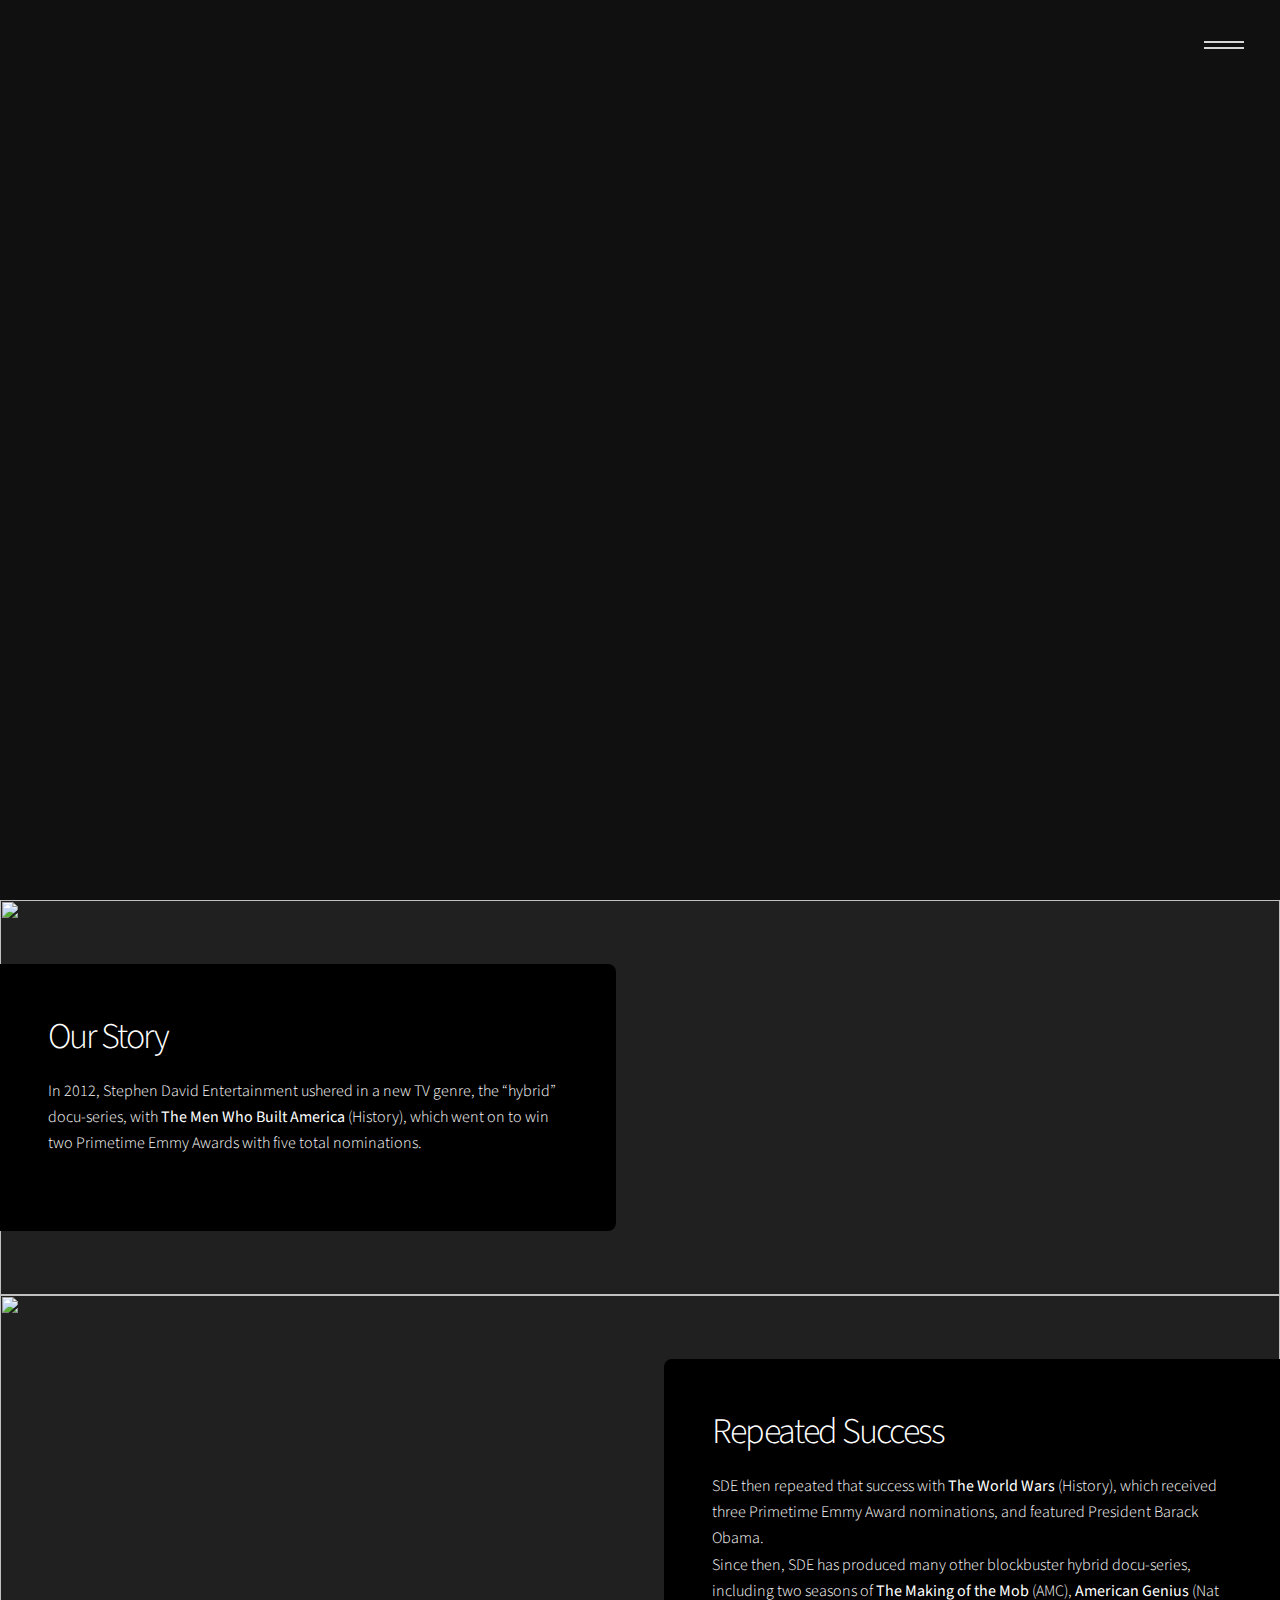
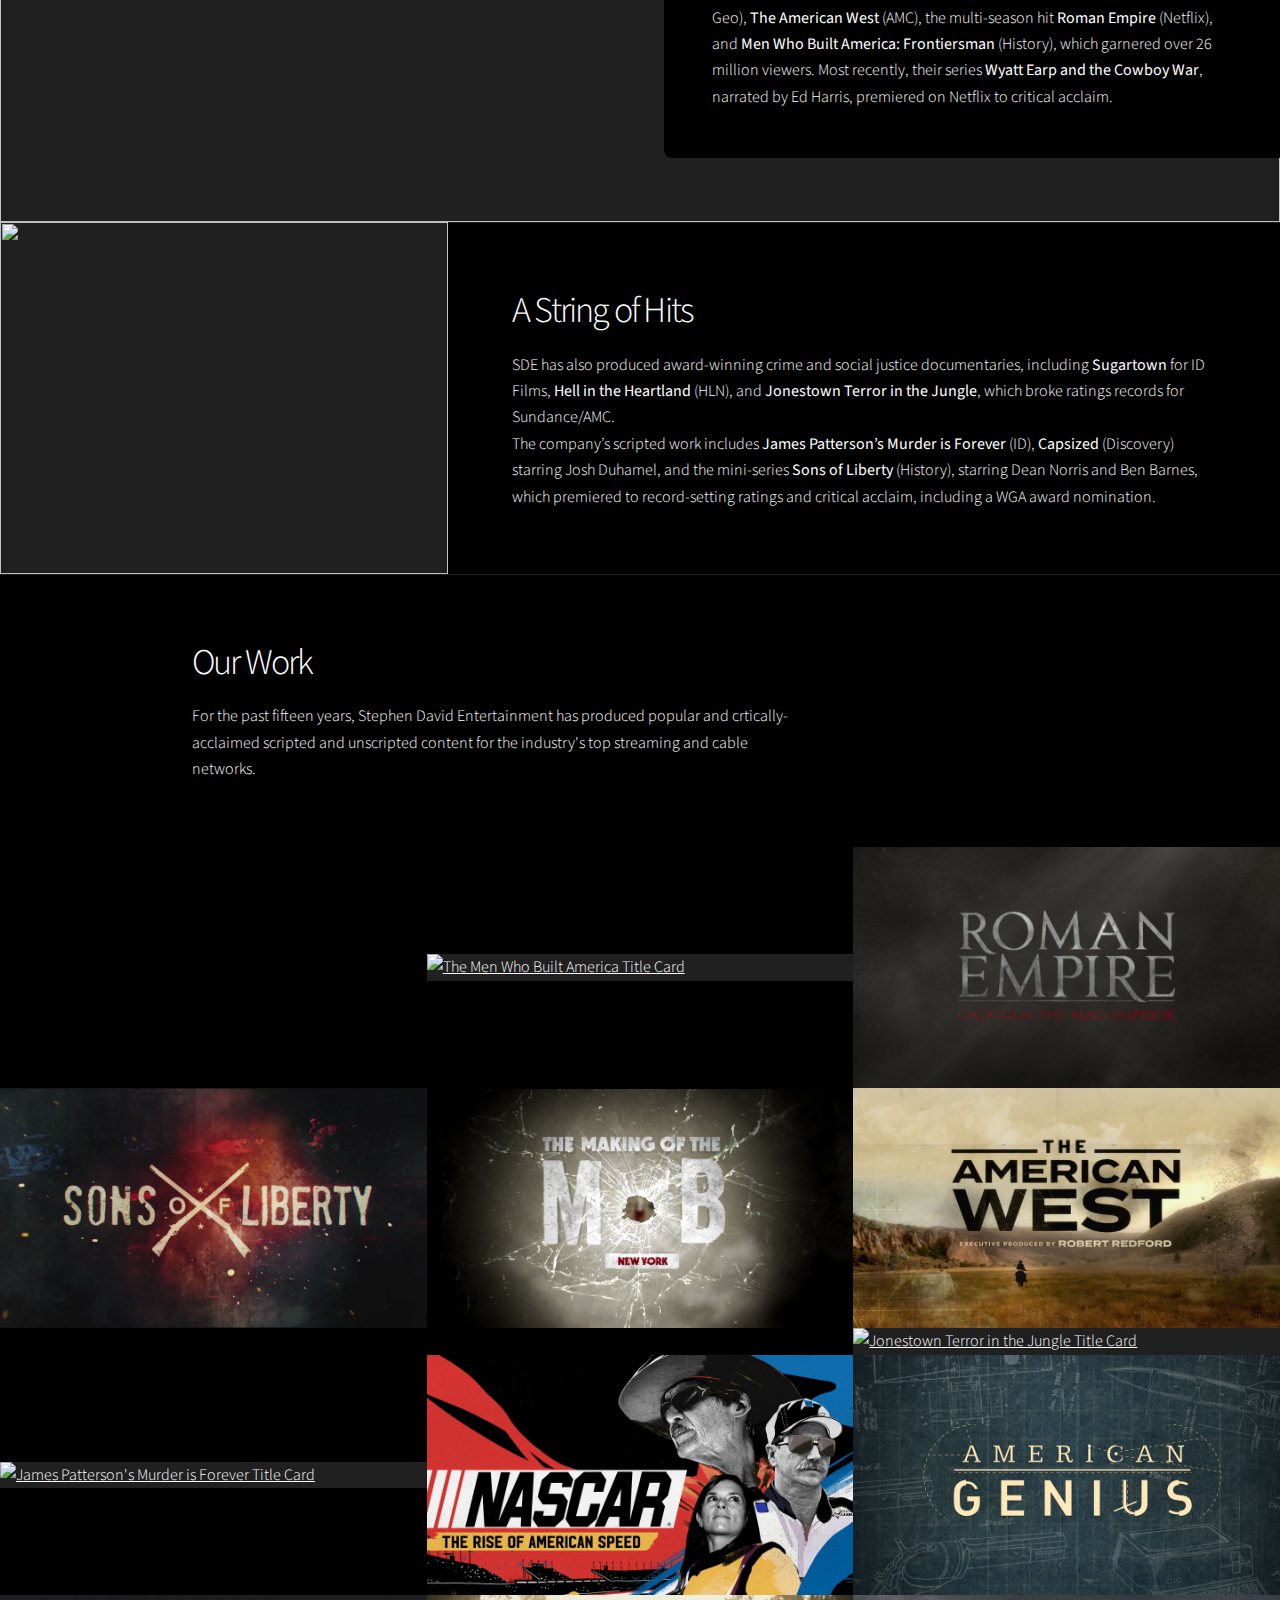
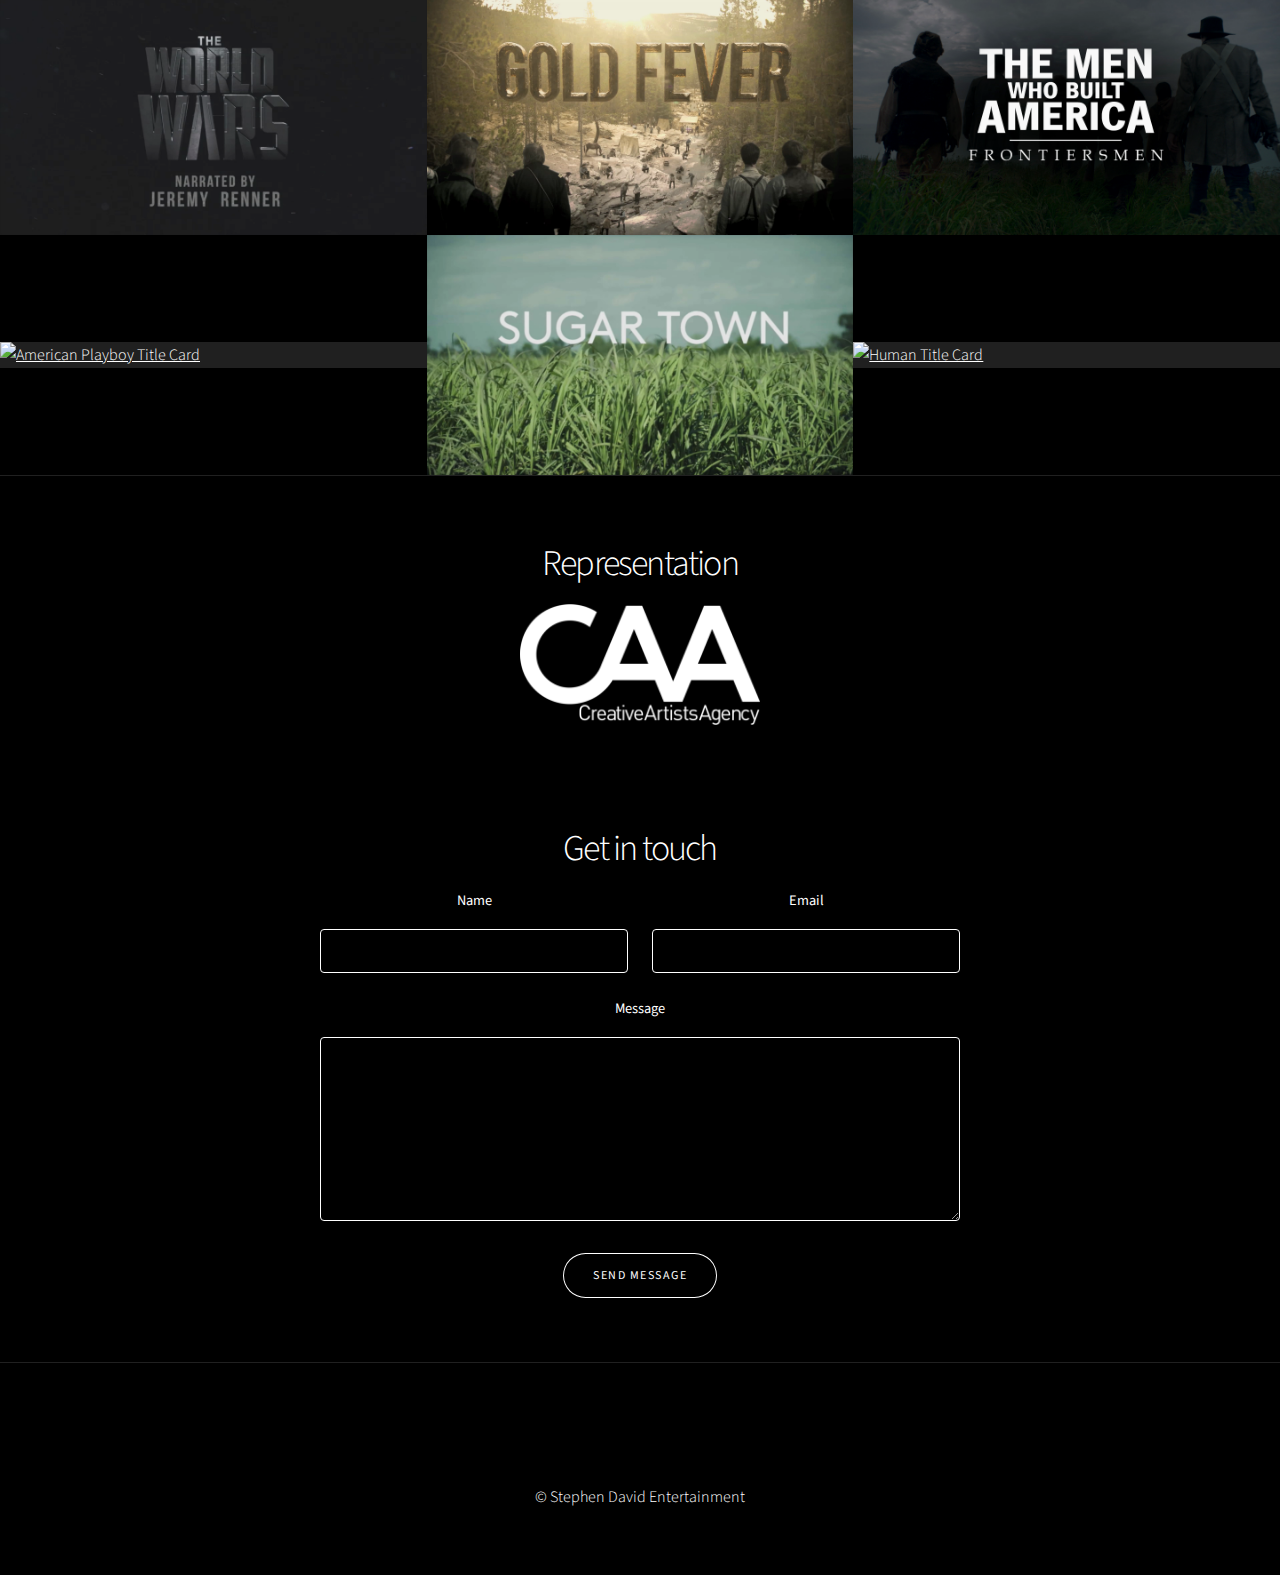
==== commit f2cfd064: "About becomes Our Story" ====
--- a/index.html
+++ b/index.html
@@ -36,13 +36,13 @@
 					</section>
 
 				<!-- Two - Our Story 1 -->
-					<section id="about" class="spotlight style4 orient-left content-align-left image-position-center onscroll-image-fade-in invert" id="first">
+					<section id="ourstory" class="spotlight style4 orient-left content-align-left image-position-center onscroll-image-fade-in invert" id="first">
 						<div class="content">
-							<!-- <h2>Who is Stephen David?</h2> -->
-							<a href="#first" class="smooth-scroll-middle">
+							<h2>Our Story</h2>
+							<!-- <a href="#first" class="smooth-scroll-middle">
 								<img id="logo" style="max-width: 300px;" src="https://stephendavidentertainment.github.io/website/assets/logos/SDE_logo.svg" alt="Stephen David Entertainment Logo">
-							</a>
-							<p><br>In 2012, Stephen David Entertainment ushered in a new TV genre, the “hybrid” docu-series, with <strong>The Men Who Built America</strong> (History), which went on to win two Primetime Emmy Awards with five total nominations.<br><br></p>
+							</a> -->
+							<p>In 2012, Stephen David Entertainment ushered in a new TV genre, the “hybrid” docu-series, with <strong>The Men Who Built America</strong> (History), which went on to win two Primetime Emmy Awards with five total nominations.<br><br></p>
 						</div>
 						<div class="image">
 							<img src="https://stephendavidentertainment.github.io/website/assets/images/shows/MWBA2.2.jpg" alt="" />
@@ -54,9 +54,6 @@
 						<div class="content">
 							<h2>Repeated Success</h2>
 							<p>SDE then repeated that success with <strong>The World Wars</strong> (History), which received three Primetime Emmy Award nominations, and featured President Barack Obama.<br>Since then, SDE has produced many other blockbuster hybrid docu-series, including two seasons of <strong>The Making of the Mob</strong> (AMC), <strong>American Genius</strong> (Nat Geo), <strong>The American West</strong> (AMC), the multi-season hit <strong>Roman Empire</strong> (Netflix), and <strong>Men Who Built America: Frontiersman</strong> (History), which garnered over 26 million viewers. Most recently, their series <strong>Wyatt Earp and the Cowboy War</strong>, narrated by Ed Harris, premiered on Netflix to critical acclaim.<br></p>
-							<!-- <ul class="actions stacked">
-								<li><a href="#" class="button">Learn More</a></li>
-							</ul> -->
 						</div>
 						<div class="image">
 							<img src="https://stephendavidentertainment.github.io/website/assets/images/shows/WorldWars.jpg" alt="" />
@@ -67,10 +64,7 @@
 					<section class="spotlight style1 orient-right content-align-left image-position-center onscroll-image-fade-in invert">
 						<div class="content">
 							<h2>A String of Hits</h2>
-							<p><br>SDE has also produced award-winning crime and social justice documentaries, including <strong>Sugartown</strong> for ID Films, <strong>Hell in the Heartland</strong> (HLN), and <strong>Jonestown Terror in the Jungle</strong>, which broke ratings records for Sundance/AMC.<br>The company’s scripted work includes <strong>James Patterson’s Murder is Forever</strong> (ID), <strong>Capsized</strong> (Discovery) starring Josh Duhamel, and the mini-series <strong>Sons of Liberty</strong> (History), starring Dean Norris and Ben Barnes, which premiered to record-setting ratings and critical acclaim, including a WGA award nomination.</p>
-							<!-- <ul class="actions stacked">
-								<li><a href="#" class="button">Learn More</a></li>
-							</ul> -->
+							<p>SDE has also produced award-winning crime and social justice documentaries, including <strong>Sugartown</strong> for ID Films, <strong>Hell in the Heartland</strong> (HLN), and <strong>Jonestown Terror in the Jungle</strong>, which broke ratings records for Sundance/AMC.<br>The company’s scripted work includes <strong>James Patterson’s Murder is Forever</strong> (ID), <strong>Capsized</strong> (Discovery) starring Josh Duhamel, and the mini-series <strong>Sons of Liberty</strong> (History), starring Dean Norris and Ben Barnes, which premiered to record-setting ratings and critical acclaim, including a WGA award nomination.</p>
 						</div>
 						<div class="image">
 							<img src="https://stephendavidentertainment.github.io/website/assets/images/shows/MakingOfTheMob2.jpg" alt="" />
@@ -78,7 +72,7 @@
 					</section>
 
 				<!-- Five - Portfolio -->
-					<section id="work" class="wrapper style1 align-left invert">
+					<section id="ourwork" class="wrapper style1 align-left invert">
 						<div class="inner">
 							<h2>Our Work</h2>
 							<p style="max-width: 600px;">For the past fifteen years, Stephen David Entertainment has produced popular and crtically-acclaimed scripted and unscripted content for the industry's top streaming and cable networks.</p>
@@ -344,12 +338,12 @@
 				</div>
 				<div class="menu-item">
 					<div class="menu-item-name">
-						<p><a href="#about">About</a></p>
+						<p><a href="#ourstory">Our Story</a></p>
 					</div>
 				</div>
 				<div class="menu-item">
 					<div class="menu-item-name">
-						<p><a href="#work">Work</a></p>
+						<p><a href="#ourwork">Our Work</a></p>
 					</div>
 				</div>
 				<div class="menu-item">
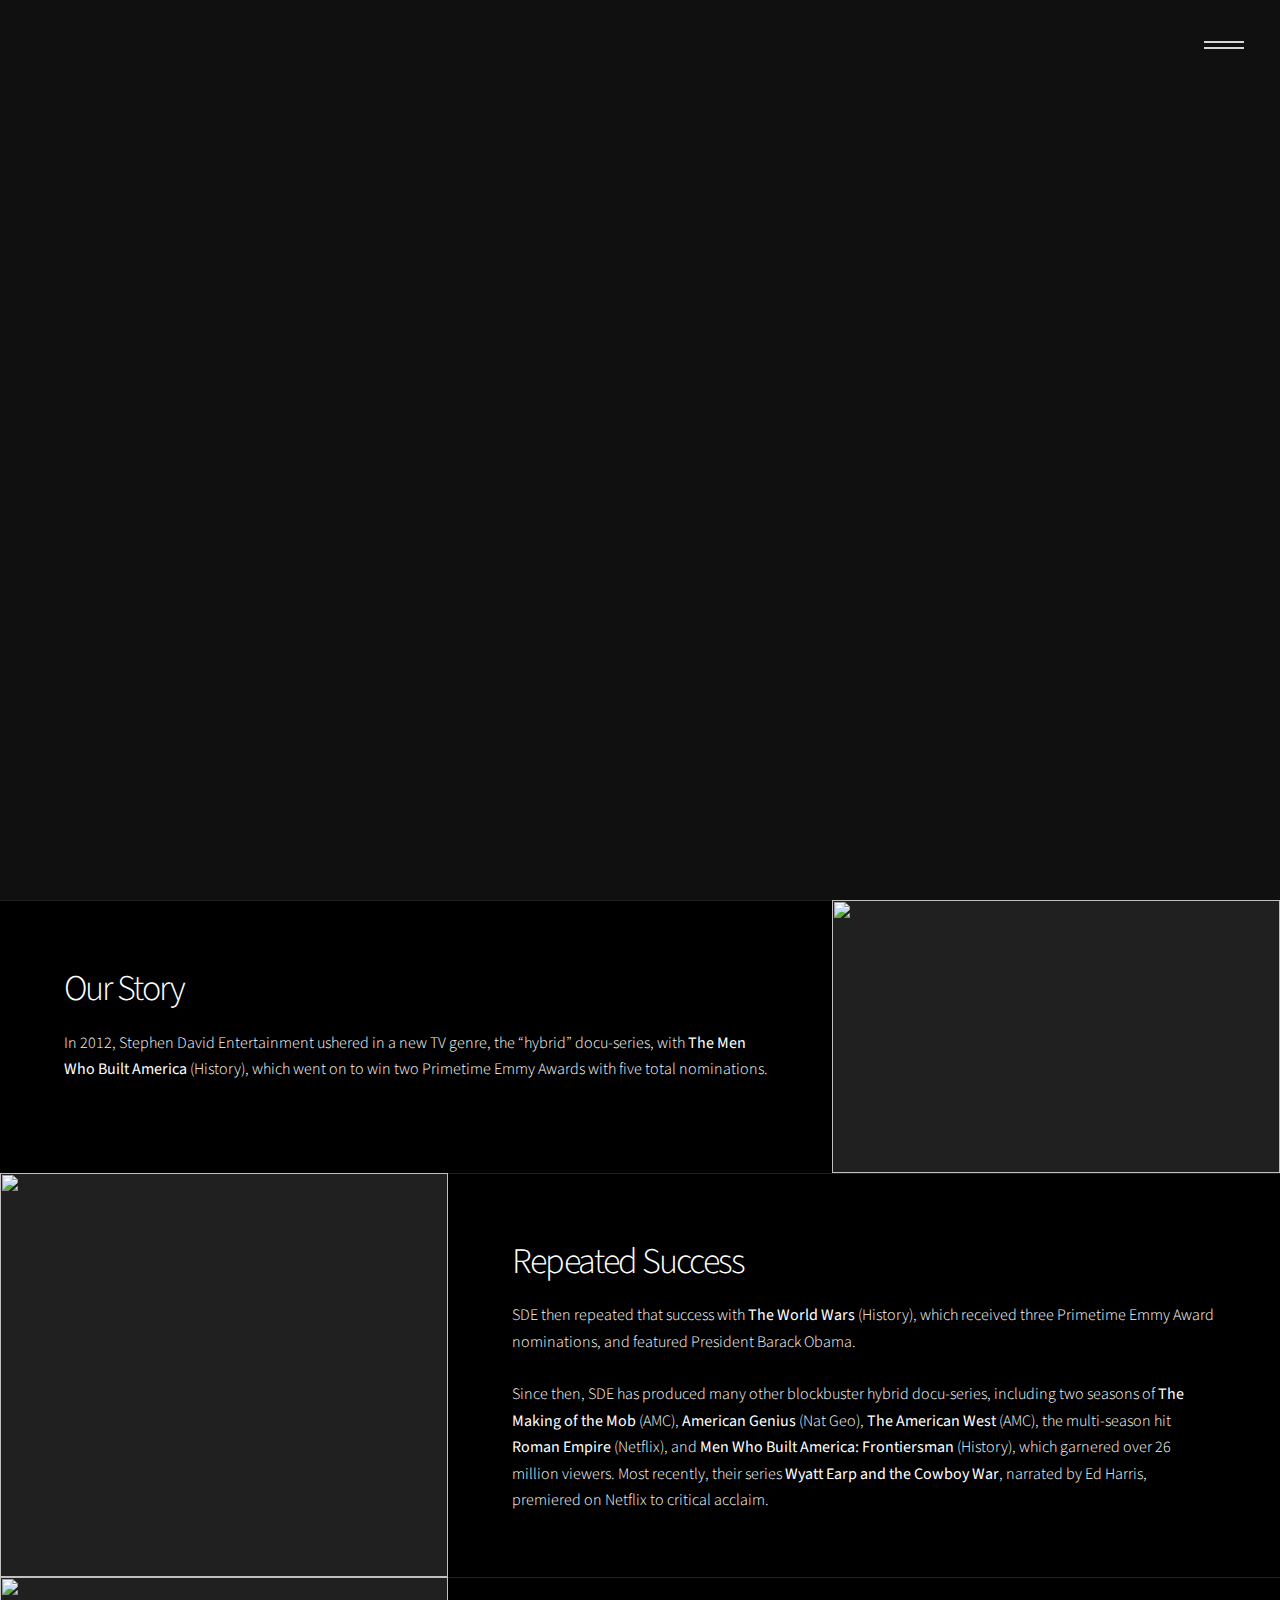
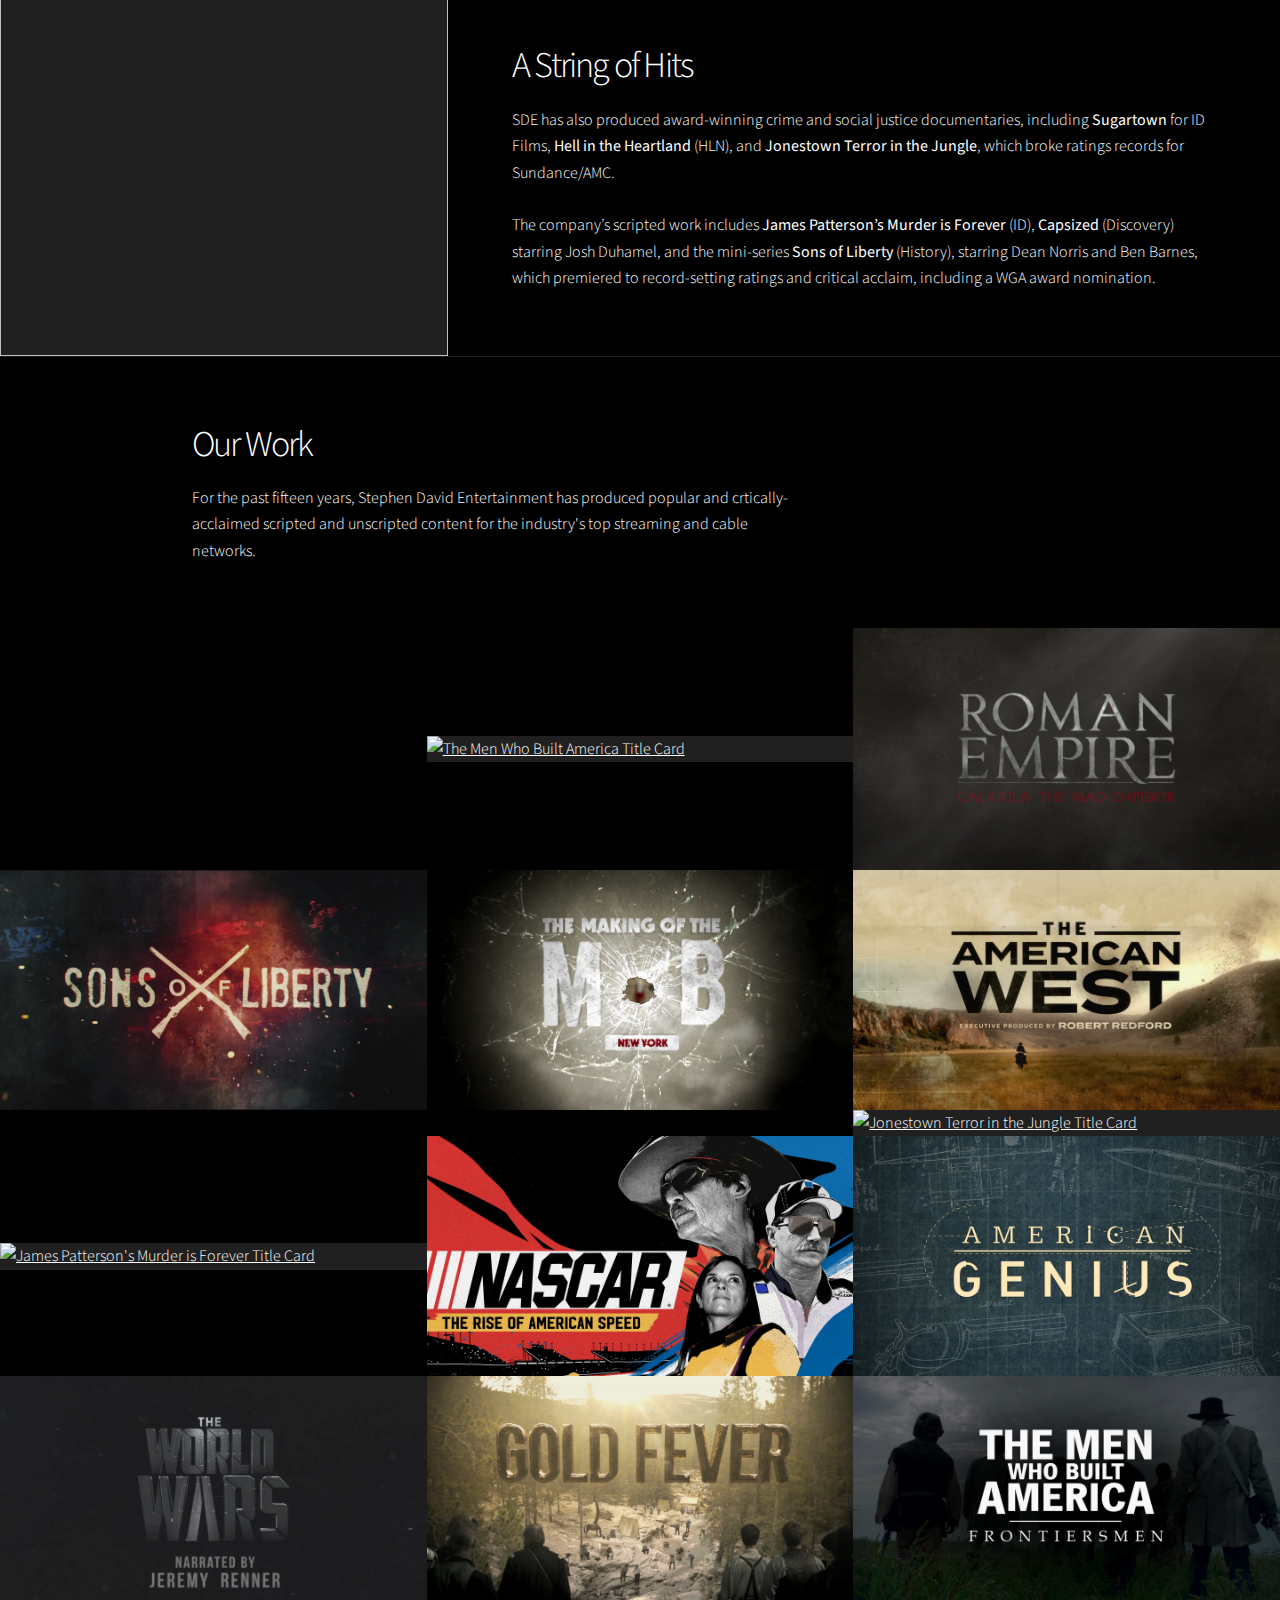
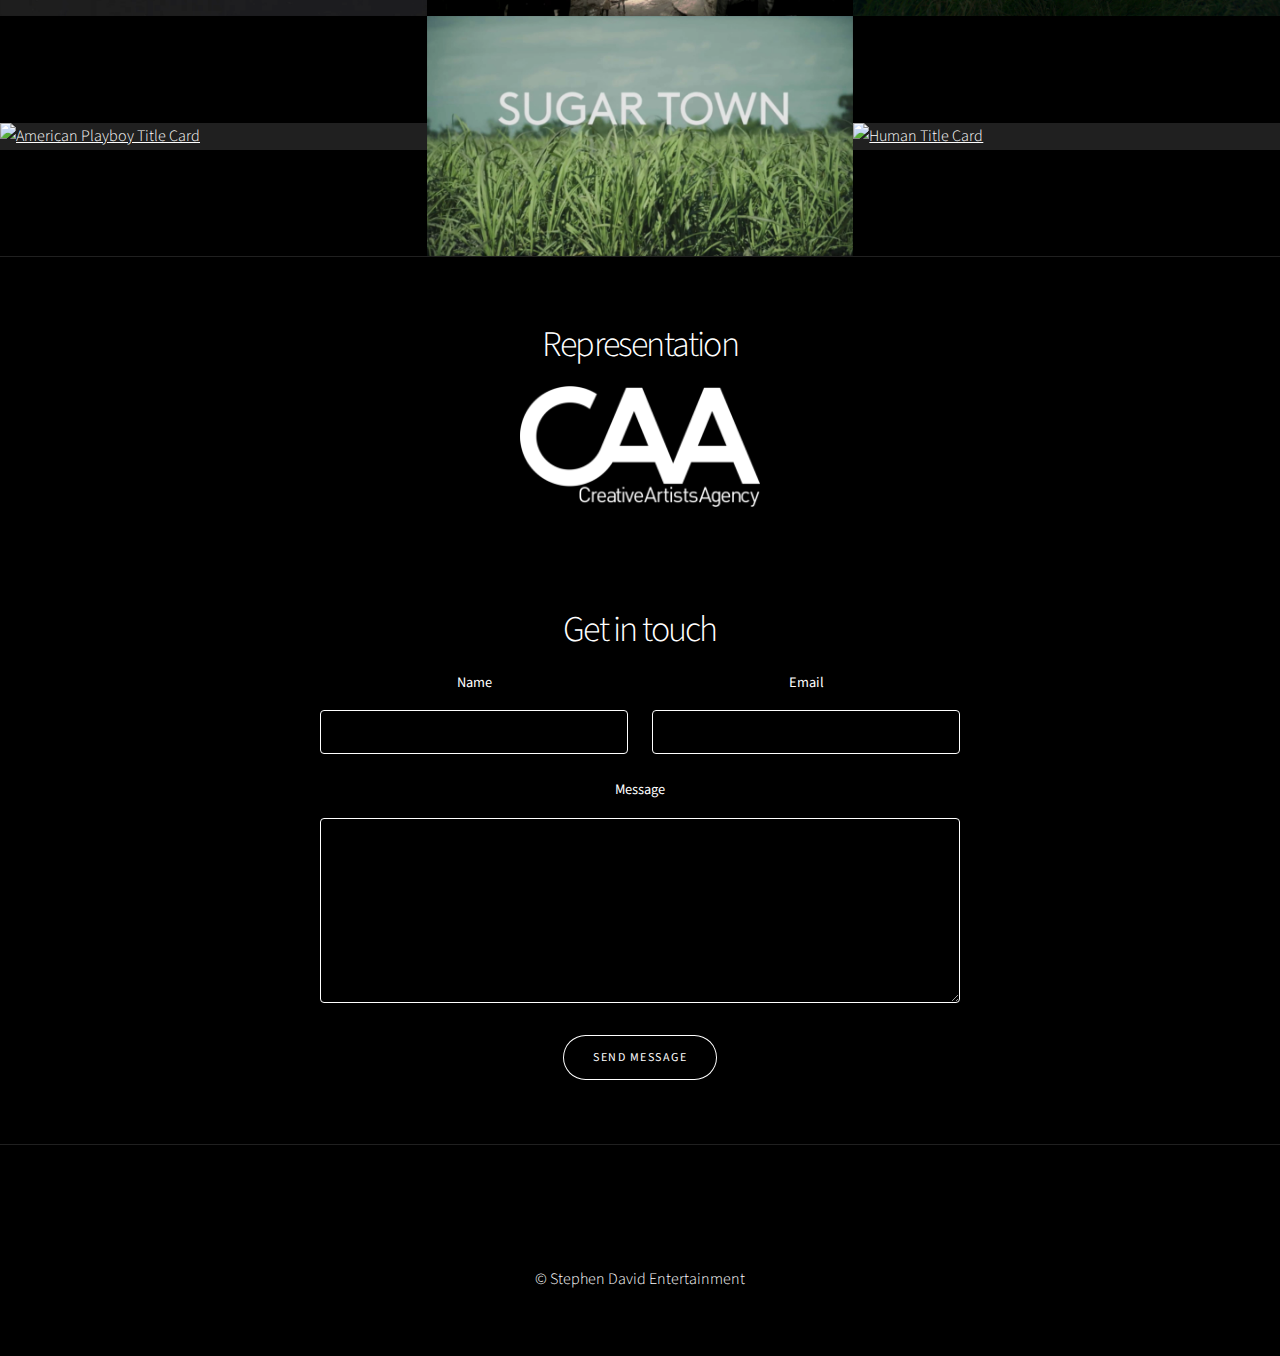
==== commit e5344b0e: "trying different images" ====
--- a/index.html
+++ b/index.html
@@ -4,9 +4,9 @@
 		<title>Stephen David Entertainment</title>
 		<meta charset="utf-8" />
 		<meta name="viewport" content="width=device-width, initial-scale=1, user-scalable=no" />
-		<link rel="stylesheet" href="assets/css/main.css" />
 		<link rel="stylesheet" href="https://use.typekit.net/bnp0hyp.css"> <!-- Adobe Fonts -->
 		<noscript><link rel="stylesheet" href="assets/css/noscript.css" /></noscript>
+		<link rel="stylesheet" href="assets/css/main.css" />
 		
 	</head>
 	<body class="is-preload">
@@ -17,7 +17,8 @@
 					<section  id="latest" class="banner onload-image-fade-in onload-content-fade-right style5 image-position-center invert fullscreen content-align-center">
 						<div class="content">
 							<a href="#first" class="smooth-scroll-middle">
-								<img id="logo" style="max-width: 300px;" src="https://stephendavidentertainment.github.io/website/assets/logos/SDE_logo.svg" alt="Stephen David Entertainment Logo">
+								<!-- <img id="sde-logo" src="https://stephendavidentertainment.github.io/website/assets/logos/SDE_logo.svg" alt="Stephen David Entertainment Logo"> -->
+								<img id="logo" style="width: clamp(200px, 20vw, 600px);" src="https://stephendavidentertainment.github.io/website/assets/logos/SDE_logo.svg" alt="Stephen David Entertainment Logo">
 							</a>
 							<p class="landing-subtitle">The Emmy Award-Winning Company That Brought You</p>
 							<div class="slider-title-wrapper landing-title">
@@ -31,12 +32,12 @@
 						</div>
 						
 						<div class="image hero-image">
-							<img src="https://stephendavidentertainment.github.io/sdesite/images/landing/WyattEarpCowboyWar.jpg" alt="Wyatt Earp hero image" />
+							<img src="https://stephendavidentertainment.github.io/sdesite/images/landing/Wyatt_Landing_02.2.webp" alt="Wyatt Earp hero image" />
 						</div>
 					</section>
 
 				<!-- Two - Our Story 1 -->
-					<section id="ourstory" class="spotlight style4 orient-left content-align-left image-position-center onscroll-image-fade-in invert" id="first">
+					<section id="ourstory" class="spotlight style1 orient-left content-align-left image-position-center onscroll-image-fade-in invert" id="first">
 						<div class="content">
 							<h2>Our Story</h2>
 							<!-- <a href="#first" class="smooth-scroll-middle">
@@ -45,15 +46,16 @@
 							<p>In 2012, Stephen David Entertainment ushered in a new TV genre, the “hybrid” docu-series, with <strong>The Men Who Built America</strong> (History), which went on to win two Primetime Emmy Awards with five total nominations.<br><br></p>
 						</div>
 						<div class="image">
-							<img src="https://stephendavidentertainment.github.io/website/assets/images/shows/MWBA2.2.jpg" alt="" />
+							<!-- <img src="https://stephendavidentertainment.github.io/website/assets/images/shows/MWBA2.2.jpg" alt="" /> -->
+							<img src="https://stephendavidentertainment.github.io/sdesite/images/landing/Rockefeller.jpg" alt="" />
 						</div>
 					</section>
 
 				<!-- Three - Our Story 2 -->
-					<section class="spotlight style4 orient-right content-align-left image-position-center onscroll-image-fade-in invert">
+					<section class="spotlight style1 orient-right content-align-left image-position-center onscroll-image-fade-in invert">
 						<div class="content">
 							<h2>Repeated Success</h2>
-							<p>SDE then repeated that success with <strong>The World Wars</strong> (History), which received three Primetime Emmy Award nominations, and featured President Barack Obama.<br>Since then, SDE has produced many other blockbuster hybrid docu-series, including two seasons of <strong>The Making of the Mob</strong> (AMC), <strong>American Genius</strong> (Nat Geo), <strong>The American West</strong> (AMC), the multi-season hit <strong>Roman Empire</strong> (Netflix), and <strong>Men Who Built America: Frontiersman</strong> (History), which garnered over 26 million viewers. Most recently, their series <strong>Wyatt Earp and the Cowboy War</strong>, narrated by Ed Harris, premiered on Netflix to critical acclaim.<br></p>
+							<p>SDE then repeated that success with <strong>The World Wars</strong> (History), which received three Primetime Emmy Award nominations, and featured President Barack Obama.<br><br>Since then, SDE has produced many other blockbuster hybrid docu-series, including two seasons of <strong>The Making of the Mob</strong> (AMC), <strong>American Genius</strong> (Nat Geo), <strong>The American West</strong> (AMC), the multi-season hit <strong>Roman Empire</strong> (Netflix), and <strong>Men Who Built America: Frontiersman</strong> (History), which garnered over 26 million viewers. Most recently, their series <strong>Wyatt Earp and the Cowboy War</strong>, narrated by Ed Harris, premiered on Netflix to critical acclaim.<br></p>
 						</div>
 						<div class="image">
 							<img src="https://stephendavidentertainment.github.io/website/assets/images/shows/WorldWars.jpg" alt="" />
@@ -64,10 +66,11 @@
 					<section class="spotlight style1 orient-right content-align-left image-position-center onscroll-image-fade-in invert">
 						<div class="content">
 							<h2>A String of Hits</h2>
-							<p>SDE has also produced award-winning crime and social justice documentaries, including <strong>Sugartown</strong> for ID Films, <strong>Hell in the Heartland</strong> (HLN), and <strong>Jonestown Terror in the Jungle</strong>, which broke ratings records for Sundance/AMC.<br>The company’s scripted work includes <strong>James Patterson’s Murder is Forever</strong> (ID), <strong>Capsized</strong> (Discovery) starring Josh Duhamel, and the mini-series <strong>Sons of Liberty</strong> (History), starring Dean Norris and Ben Barnes, which premiered to record-setting ratings and critical acclaim, including a WGA award nomination.</p>
+							<p>SDE has also produced award-winning crime and social justice documentaries, including <strong>Sugartown</strong> for ID Films, <strong>Hell in the Heartland</strong> (HLN), and <strong>Jonestown Terror in the Jungle</strong>, which broke ratings records for Sundance/AMC.<br><br>The company’s scripted work includes <strong>James Patterson’s Murder is Forever</strong> (ID), <strong>Capsized</strong> (Discovery) starring Josh Duhamel, and the mini-series <strong>Sons of Liberty</strong> (History), starring Dean Norris and Ben Barnes, which premiered to record-setting ratings and critical acclaim, including a WGA award nomination.</p>
 						</div>
 						<div class="image">
-							<img src="https://stephendavidentertainment.github.io/website/assets/images/shows/MakingOfTheMob2.jpg" alt="" />
+							<img src="https://stephendavidentertainment.github.io/sdesite/images/landing/HOW-WEST-COMBO-TEASE-30-START-JUNE-11-ZH1665801.01.jpg" alt="" />
+							<!-- <img src="https://stephendavidentertainment.github.io/website/assets/images/shows/MakingOfTheMob2.jpg" alt="" /> -->
 						</div>
 					</section>
 
@@ -315,12 +318,6 @@
 
 		<!-- Navigation -->
 		<nav>
-			<!-- <div class="info">
-				<p>Stephen David</p>
-			</div> -->
-			<!-- <div class="logo">
-				<p><a href="#">Logo</a></p>
-			</div> -->
 			<div class="toggle-btn">
 				<button
 				class="burger"
@@ -353,11 +350,6 @@
 				</div>
 			</div>
 
-			<!-- <div class="sub-nav">
-				<p><a href="https://x.com/stephendavident"><img src="https://stephendavidentertainment.github.io/website/assets/logos/social/twitterx.svg" alt="Twitter X"></a></p>
-				<p><a href="https://www.facebook.com/StephenDavidEntertainment/"><img src="https://stephendavidentertainment.github.io/website/assets/logos/social/facebook.svg" alt="Facebook"></a></p>
-				<p><a href="https://www.instagram.com/stephendavidentertainment/"><img src="https://stephendavidentertainment.github.io/website/assets/logos/social/instagram.svg" alt="Instagram"></a></p>
-			</div> -->
 		</div>
 
 		<!-- Scripts -->
--- a/assets/css/main.css
+++ b/assets/css/main.css
@@ -6150,13 +6150,17 @@
   box-shadow: none !important;
 }
 
+.landing {
+  position: absolute;
+  left: 50%;
+  transform: translateX(-50%); /* Center horizontally */
+}
+
 .landing-subtitle {
-  margin-bottom: 0;
-  margin-top: 2em;
   font-size: x-large;
   text-transform: uppercase;
   text-shadow: 2px 2px 4px rgba(0, 0, 0, 0.5);
-  /* Fonts */
+  line-height: 1.2;
 }
 
 .landing-title {
@@ -6174,13 +6178,12 @@
 
 nav {
   position: fixed;
-  top: 0; /* Ensure the nav stays at the top of the viewport */
+  top: 0;
   width: 100%;
   display: flex;
   justify-content: space-between;
   align-items: center;
   padding: 1.5em 2em;
-  /* color: #cdc6be; */
   mix-blend-mode: difference;
 }
 
@@ -6244,7 +6247,6 @@
   height: 100vh;
   display: flex;
   background: black;
-  /* background: var(--near-black); */
   -webkit-clip-path: polygon(0 0, 100% 0, 100% 0, 0 0);
           clip-path: polygon(0 0, 100% 0, 100% 0, 0 0);
   will-change: transform;
@@ -6303,18 +6305,15 @@
   text-decoration: none;
 }
 
-.sub-nav {
-  position: absolute;
-  bottom: 3%;
-  left: 50%;
-  transform: translateX(-50%);
-  display: flex;
-  gap: 0.5em;
-  opacity: 0;
-}
-
-.sub-nav p {
-  font-family: "Canopee";
-  font-size: 20px;
-  color: #cdc6be;
+#latest {
+  position: relative; /* Ensure the parent element is positioned relatively */
+}
+
+#logo {
+  width: clamp(200px, 20vw, 600px); /* Maintain responsive width */
+}
+
+#laurels {
+  width: clamp(200px, 60vw, 800px); /* Maintain responsive width */
+  margin-top: 20px;
 }/*# sourceMappingURL=main.css.map */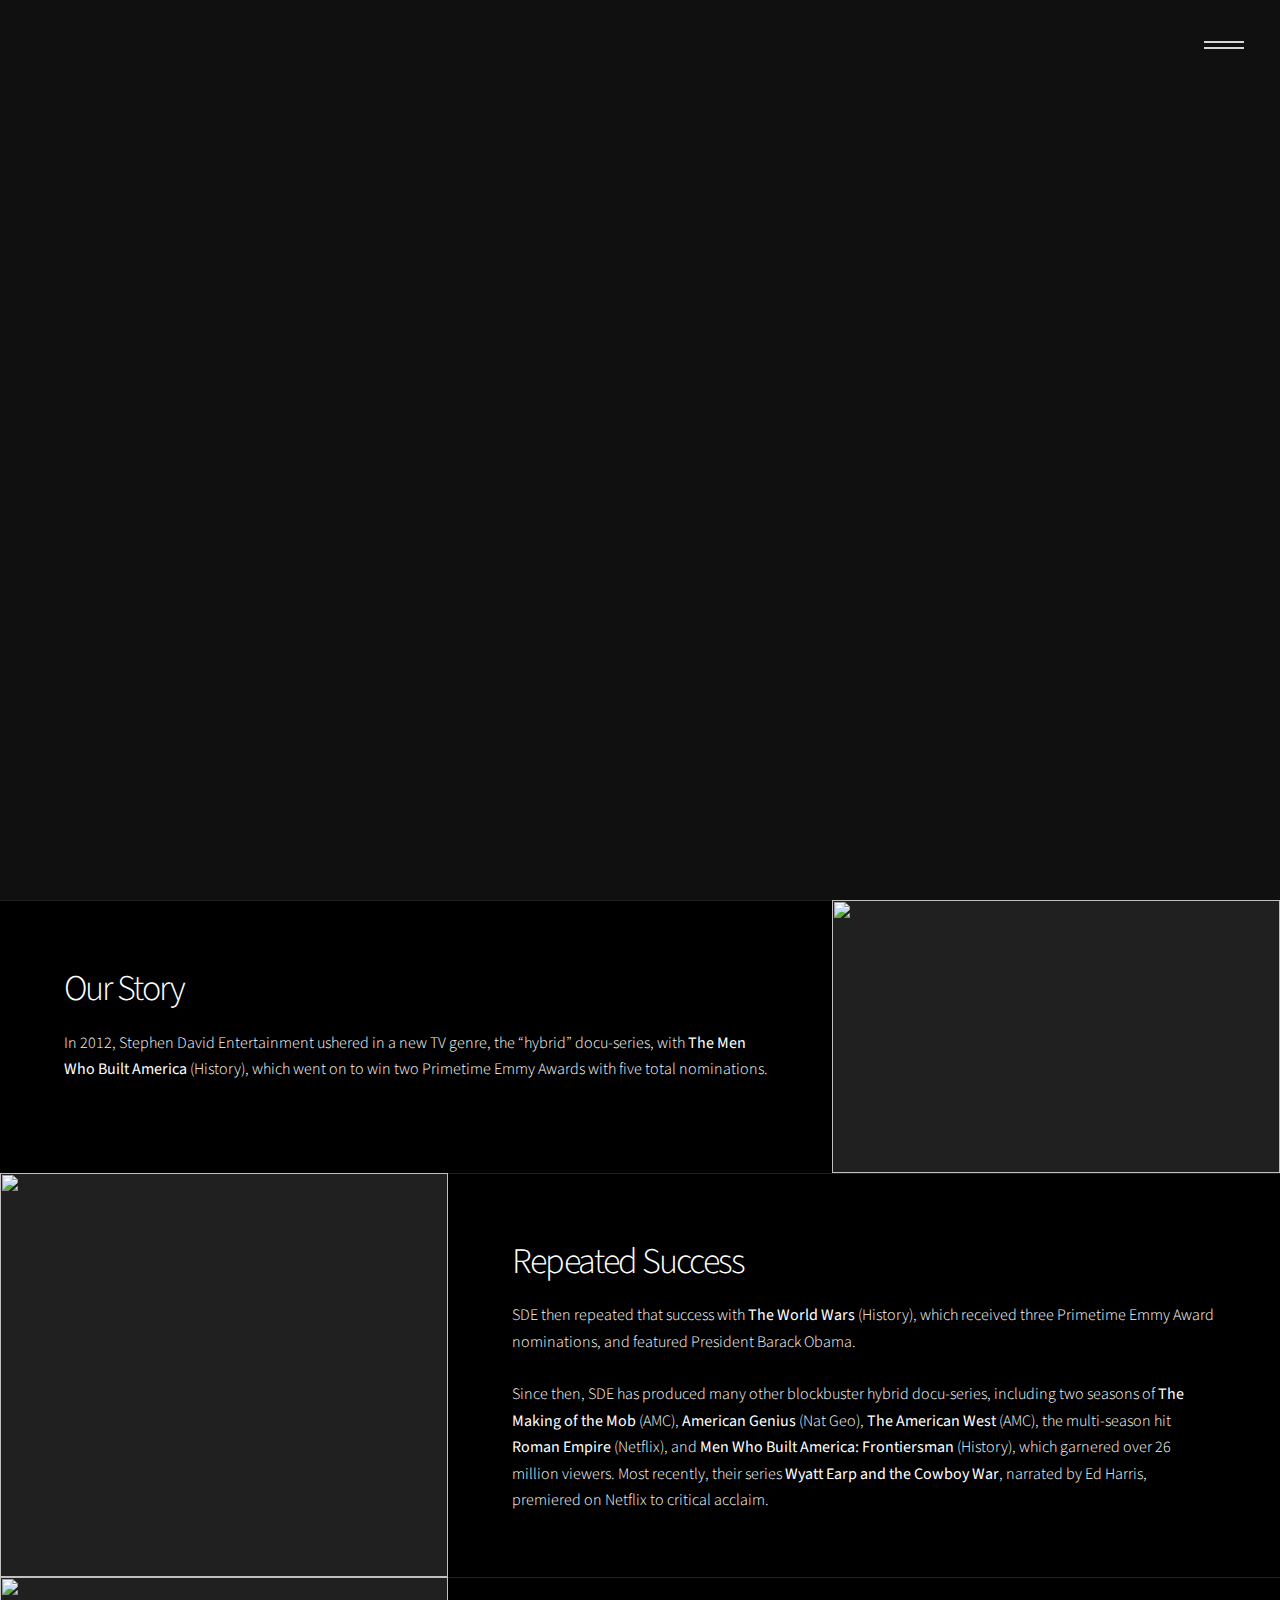
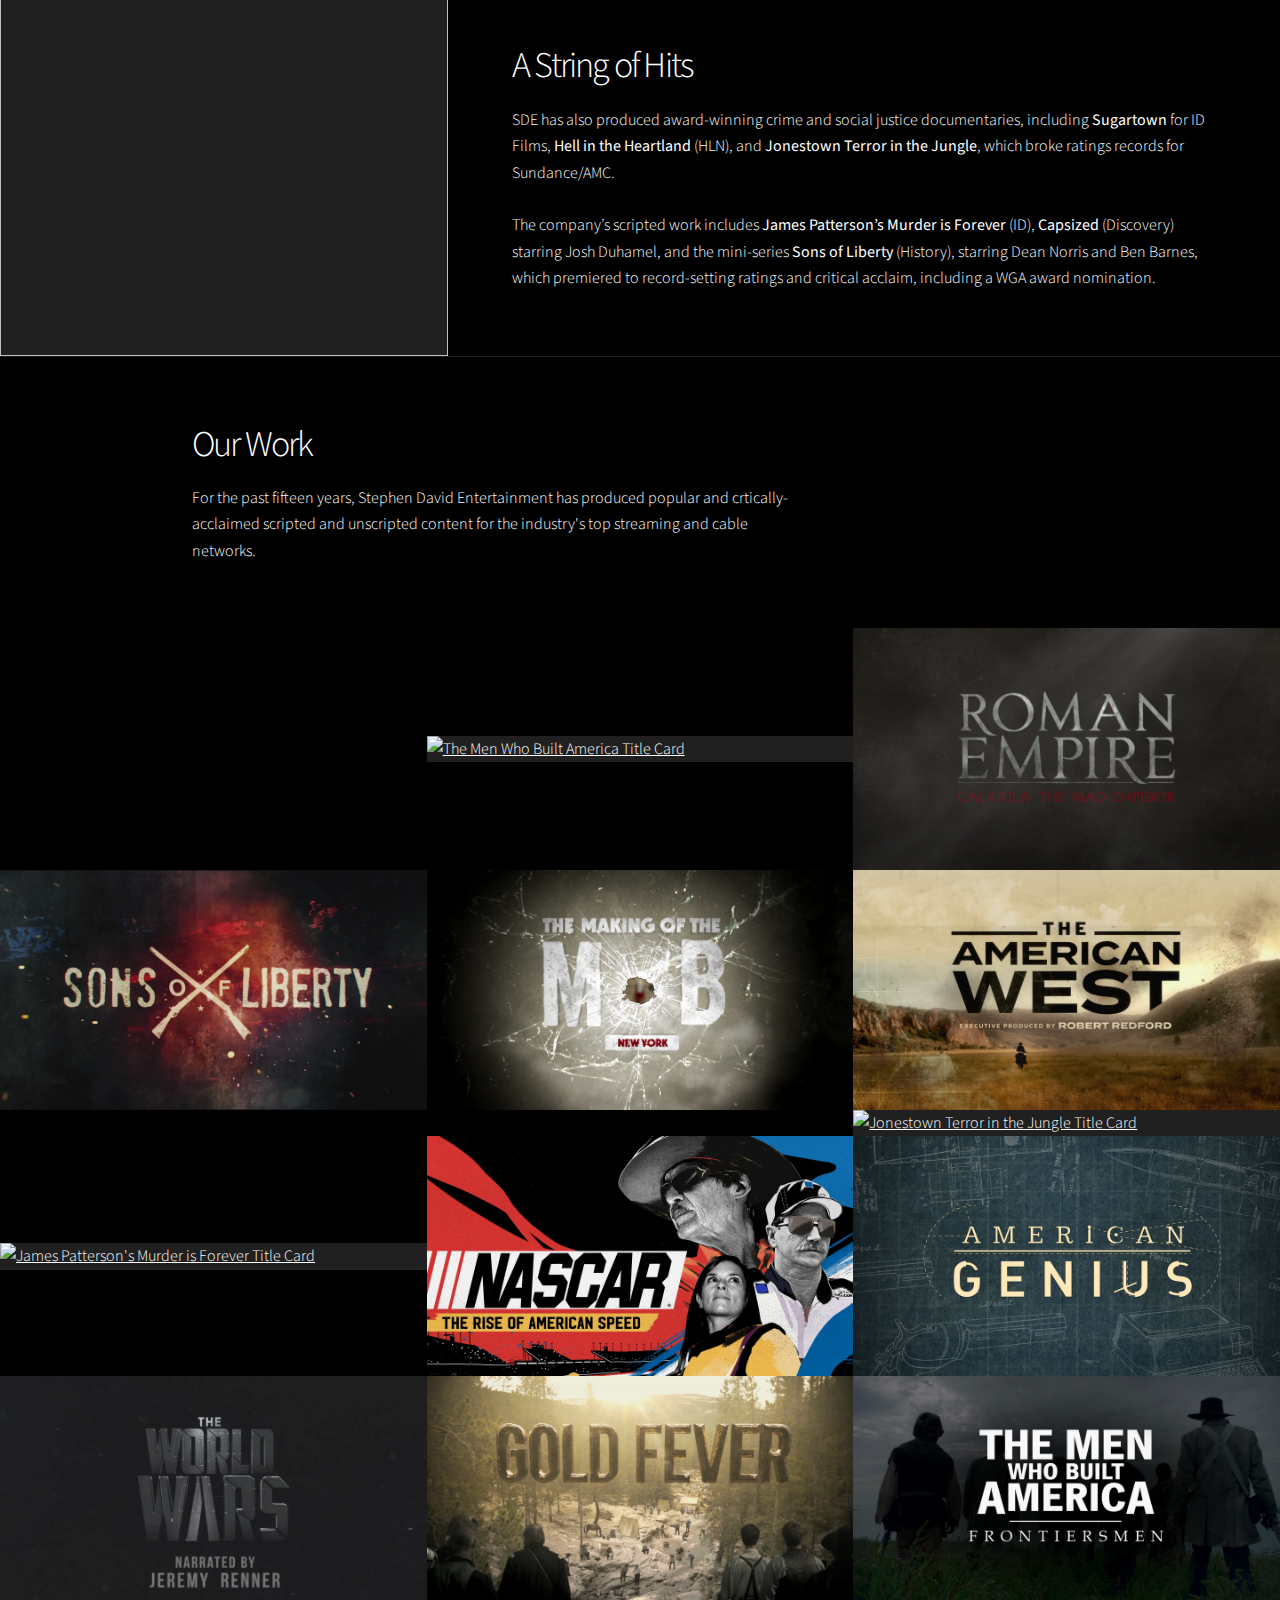
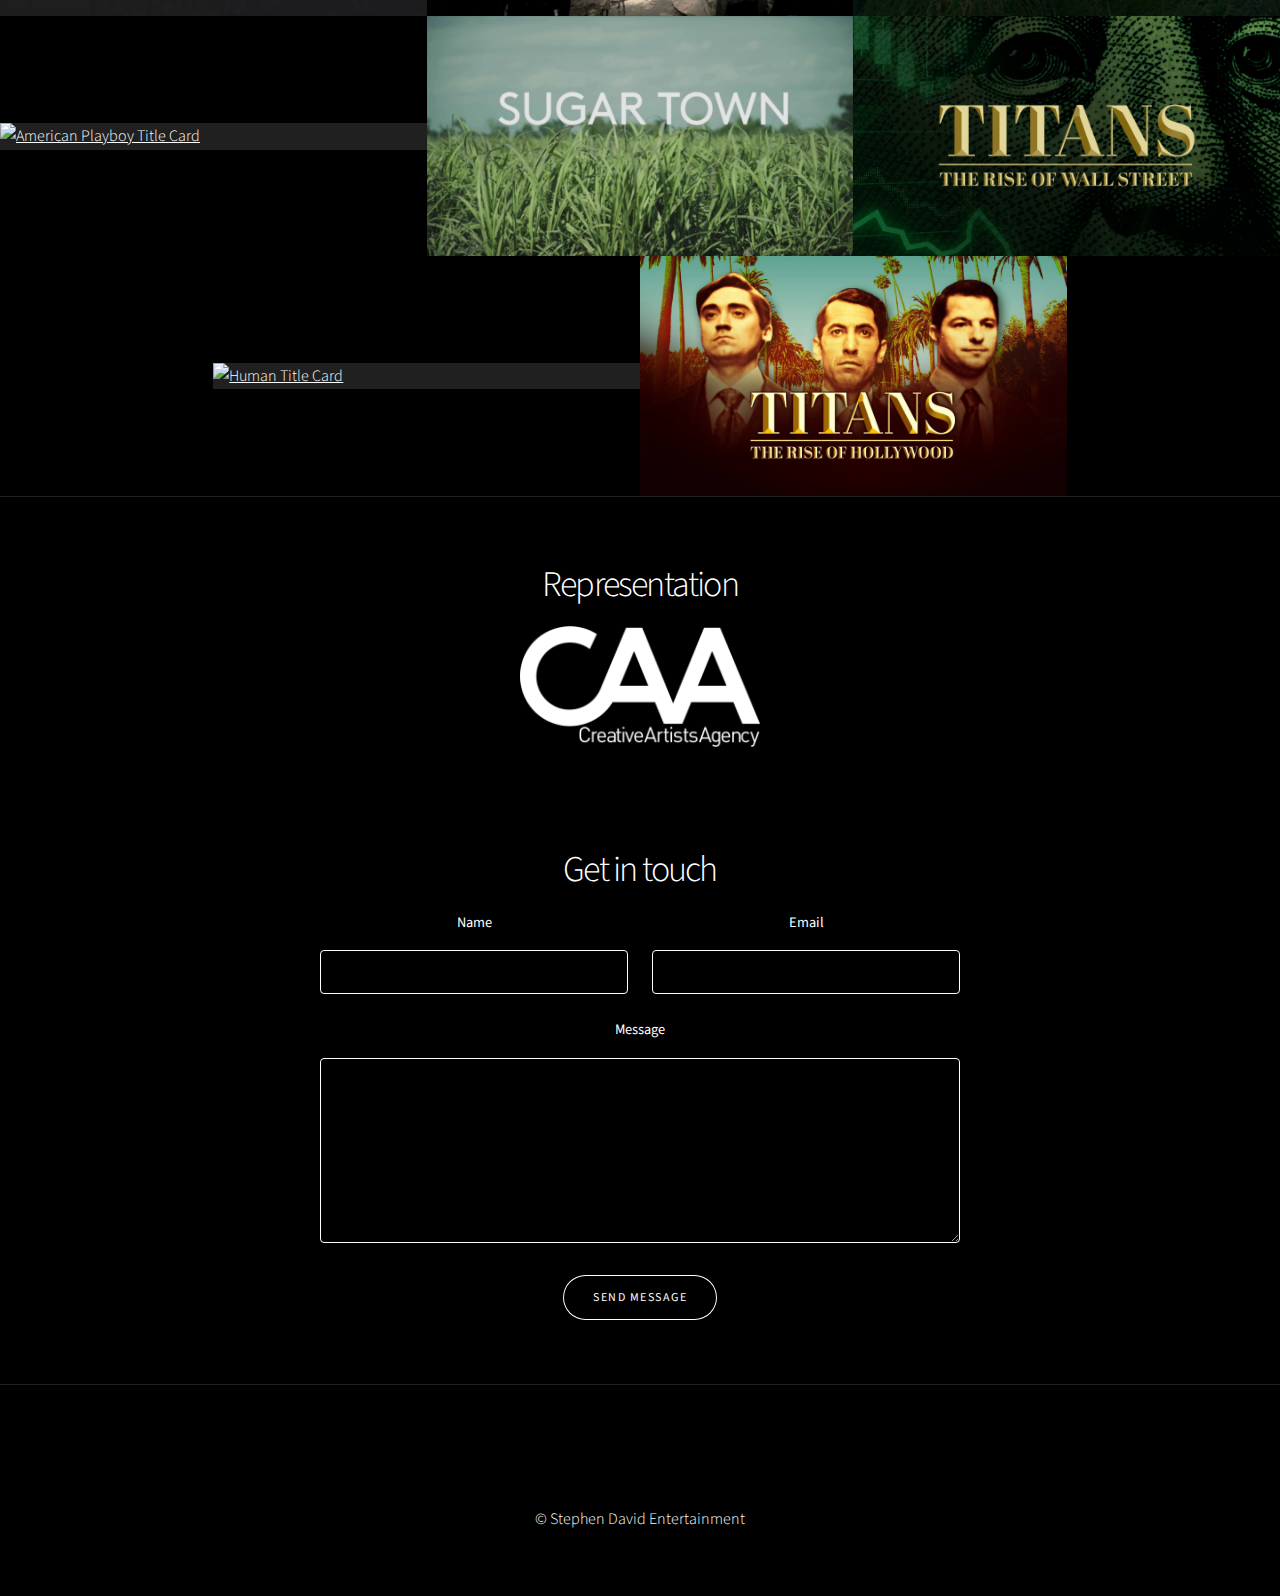
==== commit c009fc7a: "landing page tweaks (new order)" ====
--- a/index.html
+++ b/index.html
@@ -18,17 +18,17 @@
 						<div class="content">
 							<a href="#first" class="smooth-scroll-middle">
 								<!-- <img id="sde-logo" src="https://stephendavidentertainment.github.io/website/assets/logos/SDE_logo.svg" alt="Stephen David Entertainment Logo"> -->
-								<img id="logo" style="width: clamp(200px, 20vw, 600px);" src="https://stephendavidentertainment.github.io/website/assets/logos/SDE_logo.svg" alt="Stephen David Entertainment Logo">
+								<img id="logo" src="https://stephendavidentertainment.github.io/website/assets/logos/SDE_logo.svg" alt="Stephen David Entertainment Logo">
 							</a>
-							<p class="landing-subtitle">The Emmy Award-Winning Company That Brought You</p>
+							<!-- <p class="landing-subtitle">The Emmy Award-Winning Company That Brought You</p> -->
 							<div class="slider-title-wrapper landing-title">
-								<h1 class="major title-animate active">Wyatt Earp & The Cowboy War</h1>
-								<h1 class="major title-animate">The Men Who Built America</h1>
-								<h1 class="major title-animate">Sons of Liberty</h1>
-								<h1 class="major title-animate">Roman Empire</h1>
-								<h1 class="major title-animate">The World Wars</h1>
+								<h1 style="font-size: 4.8rem; font-weight: 800; line-height: 0.8;" class="major title-animate active">Wyatt Earp & The Cowboy War</h1>
+								<h1 style="font-size: 5rem; font-weight: 800; line-height: 0.8;" class="major title-animate">The Men Who Built America</h1>
+								<h1 style="font-size: 6rem; font-weight: 800; line-height: 0.8;" class="major title-animate">Sons of Liberty</h1>
+								<h1 style="font-size: 6rem; font-weight: 800; line-height: 0.8;" class="major title-animate">Roman Empire</h1>
+								<h1 style="font-size: 5rem; font-weight: 800; line-height: 0.8;" class="major title-animate">The World Wars</h1>
 							  </div>
-							<img id="laurels" style="max-width: 60vw; margin-top: 20px;" src="https://stephendavidentertainment.github.io/sdesite/images/laurels/MWBA-Laurels.png" alt="Award Laurels">
+							<img id="laurels" src="https://stephendavidentertainment.github.io/sdesite/images/laurels/Wyatt_Quotes.webp" alt="Award Laurels">
 						</div>
 						
 						<div class="image hero-image">
@@ -255,7 +255,17 @@
 										<p>The family of Victor White III, who died while in police custody, launches their own investigation into the events of the night and unearth a web of corruption.</p>
 									</div>
 								</article>
-								<!-- 18 Human -->
+								<!-- 18 Titans Wall Street -->
+								<article>
+									<a href="https://stephendavidentertainment.github.io/sdesite/images/gallery/fulls/TitansWallStreet_1920x1080.webp" class="image">
+										<img src="https://stephendavidentertainment.github.io/sdesite/images/gallery/fulls/TitansWallStreet_1920x1080.webp" alt="Titans The Rise of Wall Street Title Card" />
+									</a>
+									<div class="caption">
+										<!-- <img src="https://upload.wikimedia.org/wikipedia/commons/0/08/Netflix_2015_logo.svg" alt="Netflix Logo" style="max-width: 100px; margin-bottom: 10px;">
+										<p>Diverse personal stories from around the world reveal how lives, passions and goals are facilitated by the human body's various complex systems; narrator Jad Abumrad.</p> -->
+									</div>
+								</article>
+								<!-- 19 Human -->
 								<article>
 									<a href="https://stephendavidentertainment.github.io/sdesite/images/gallery/fulls/10.jpg" class="image">
 										<img src="https://stephendavidentertainment.github.io/sdesite/images/shows/titlecards/Human_TitleCard.png" alt="Human Title Card" />
@@ -263,6 +273,16 @@
 									<div class="caption">
 										<img src="https://upload.wikimedia.org/wikipedia/commons/0/08/Netflix_2015_logo.svg" alt="Netflix Logo" style="max-width: 100px; margin-bottom: 10px;">
 										<p>Diverse personal stories from around the world reveal how lives, passions and goals are facilitated by the human body's various complex systems; narrator Jad Abumrad.</p>
+									</div>
+								</article>
+								<!-- 20 Titans Hollywood -->
+								<article>
+									<a href="https://stephendavidentertainment.github.io/sdesite/images/gallery/fulls/TitansHollywood_1920x1080.webp" class="image">
+										<img src="https://stephendavidentertainment.github.io/sdesite/images/gallery/fulls/TitansHollywood_1920x1080.webp" alt="Titans The Rise of Hollywood Title Card" />
+									</a>
+									<div class="caption">
+										<!-- <img src="https://upload.wikimedia.org/wikipedia/commons/0/08/Netflix_2015_logo.svg" alt="Netflix Logo" style="max-width: 100px; margin-bottom: 10px;">
+										<p>Diverse personal stories from around the world reveal how lives, passions and goals are facilitated by the human body's various complex systems; narrator Jad Abumrad.</p> -->
 									</div>
 								</article>
 							</div>
--- a/assets/css/main.css
+++ b/assets/css/main.css
@@ -6157,7 +6157,8 @@
 }
 
 .landing-subtitle {
-  font-size: x-large;
+  margin-top: 0.5rem;
+  font-size: 1.5rem;
   text-transform: uppercase;
   text-shadow: 2px 2px 4px rgba(0, 0, 0, 0.5);
   line-height: 1.2;
@@ -6314,6 +6315,6 @@
 }
 
 #laurels {
-  width: clamp(200px, 60vw, 800px); /* Maintain responsive width */
+  width: clamp(360px, 60vw, 800px); /* Maintain responsive width */
   margin-top: 20px;
 }/*# sourceMappingURL=main.css.map */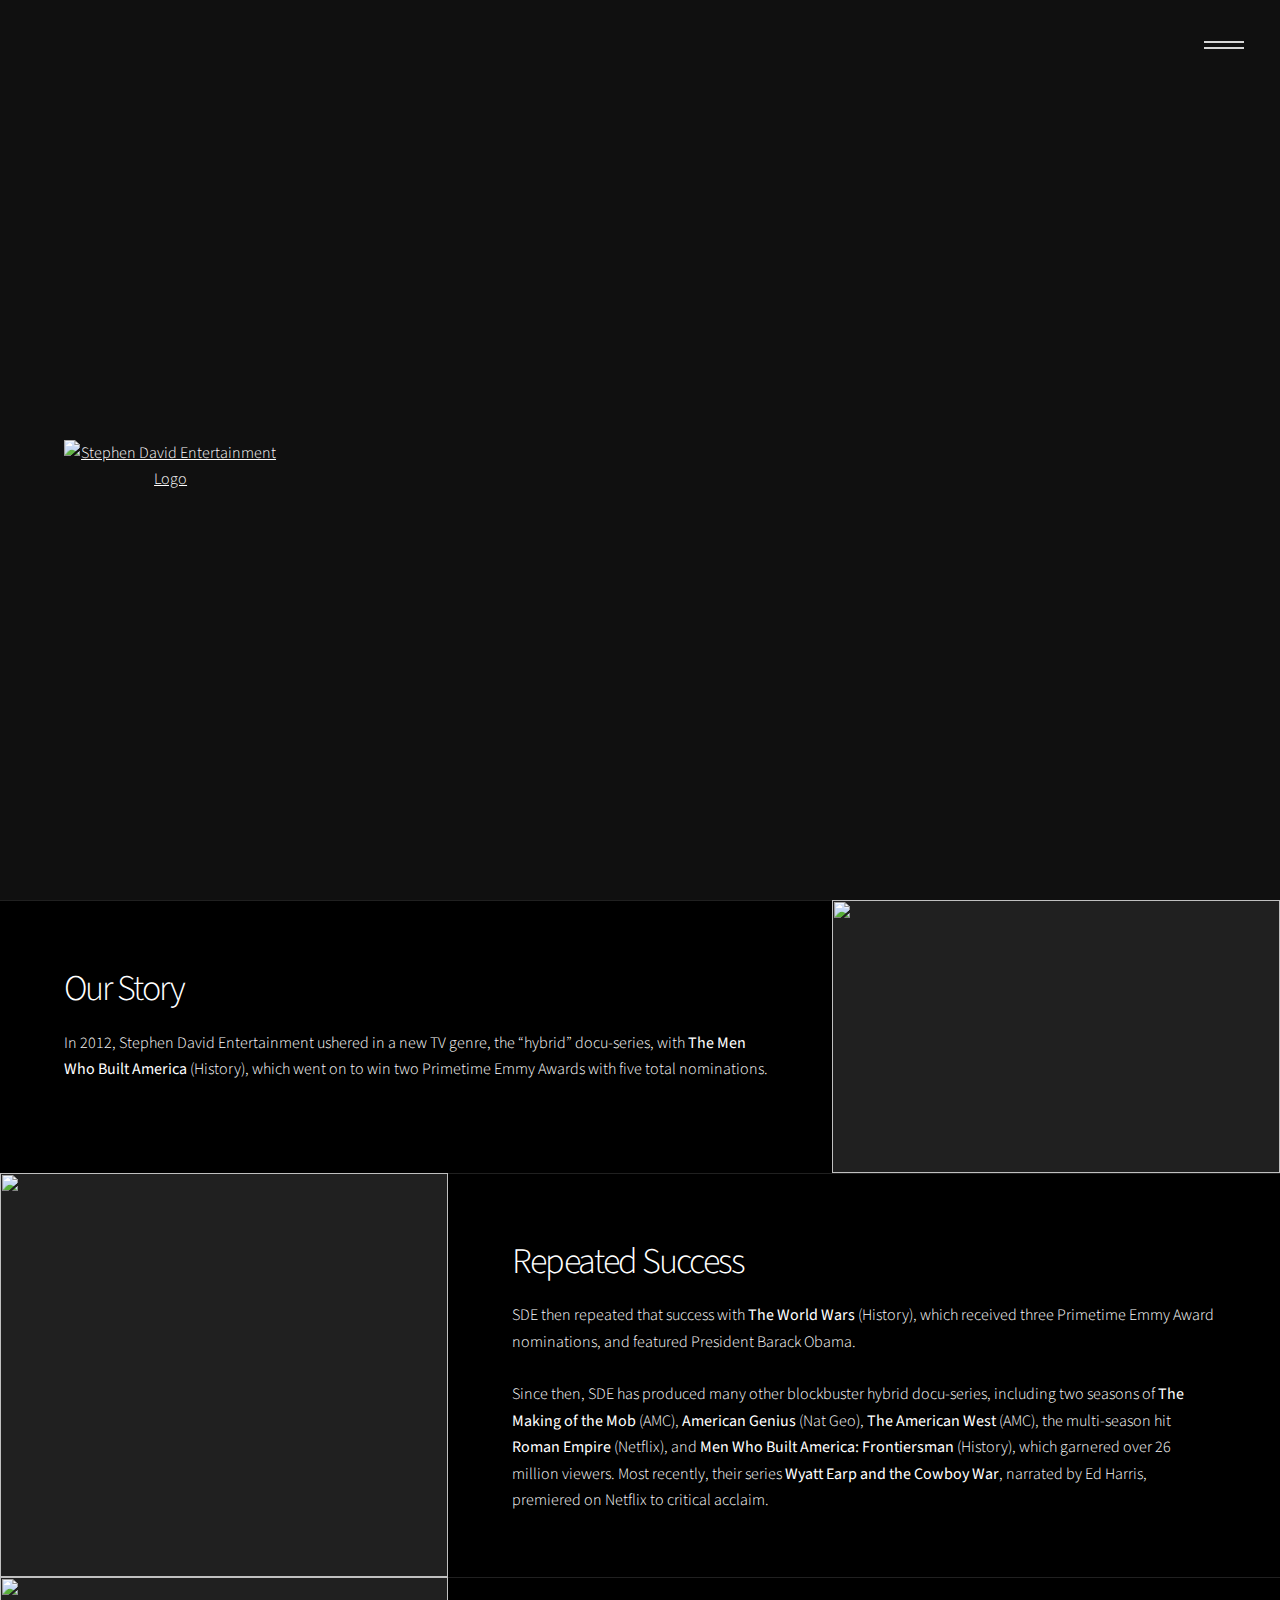
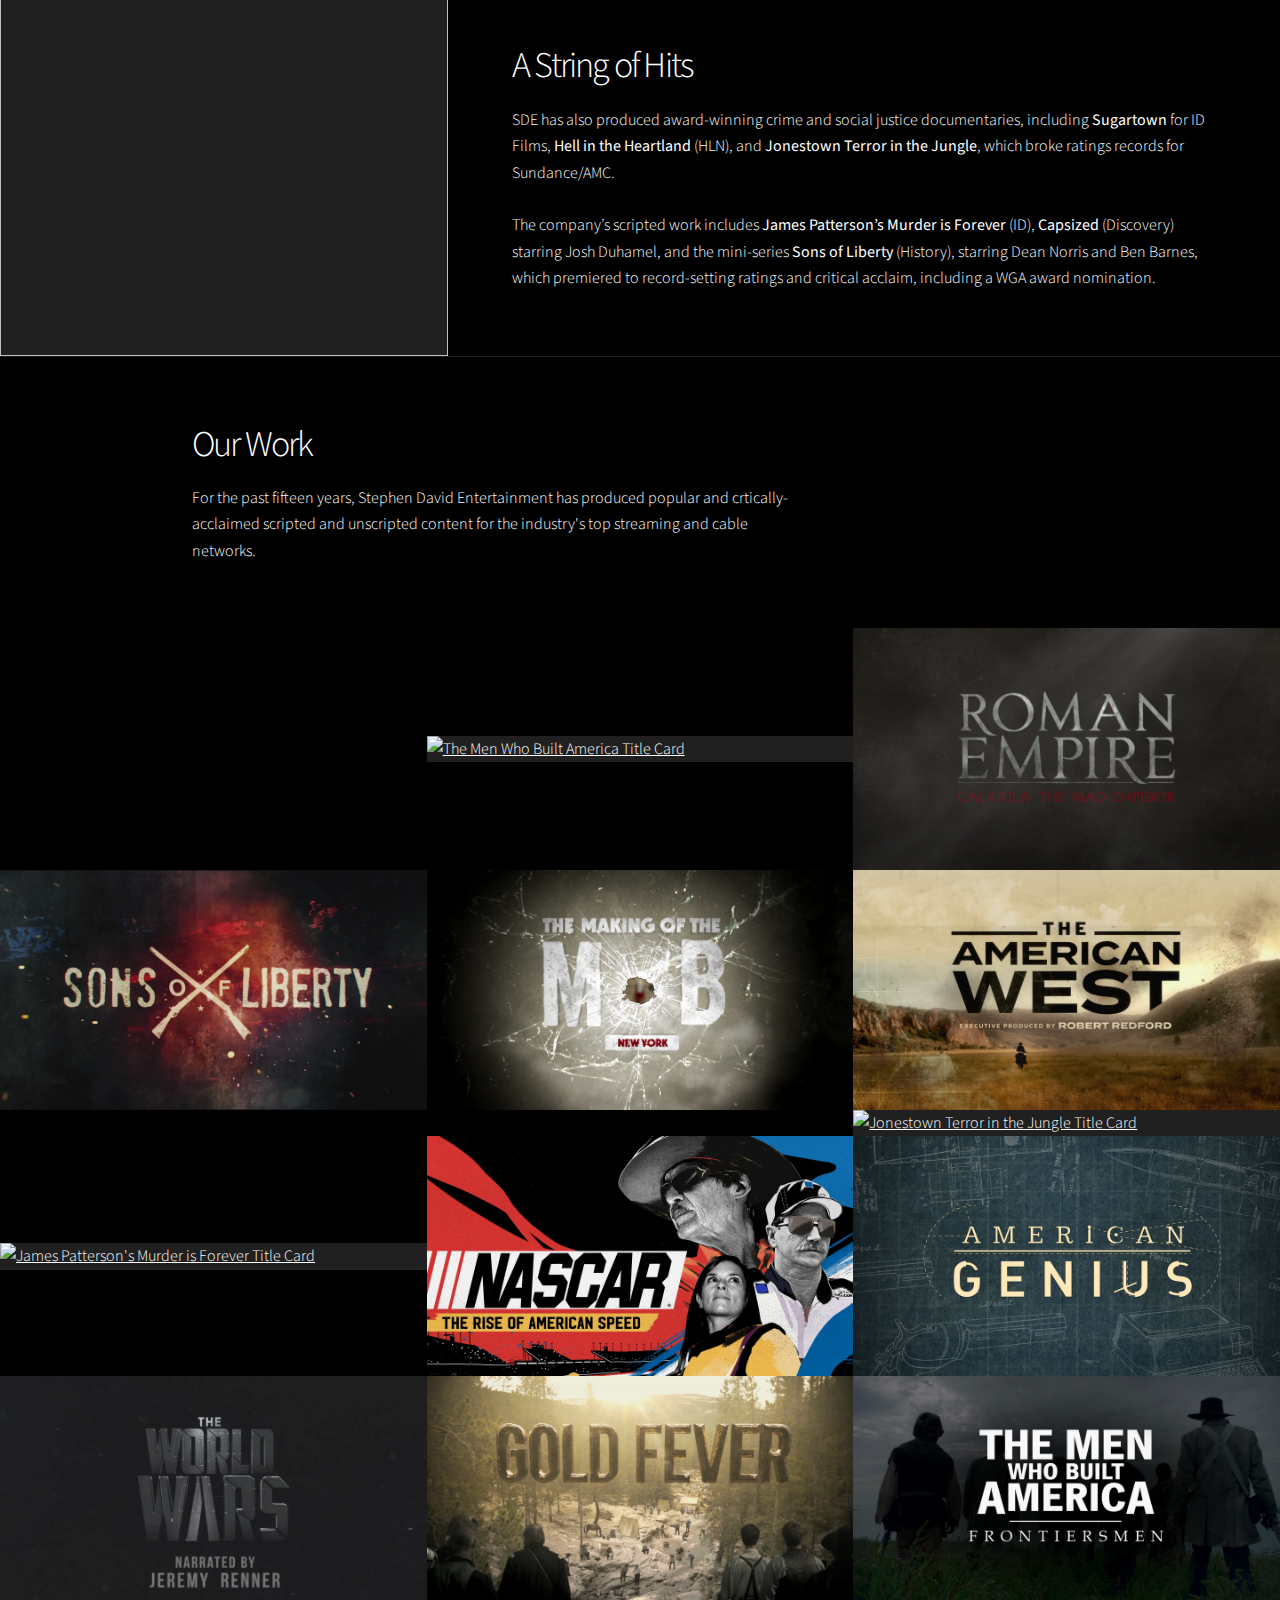
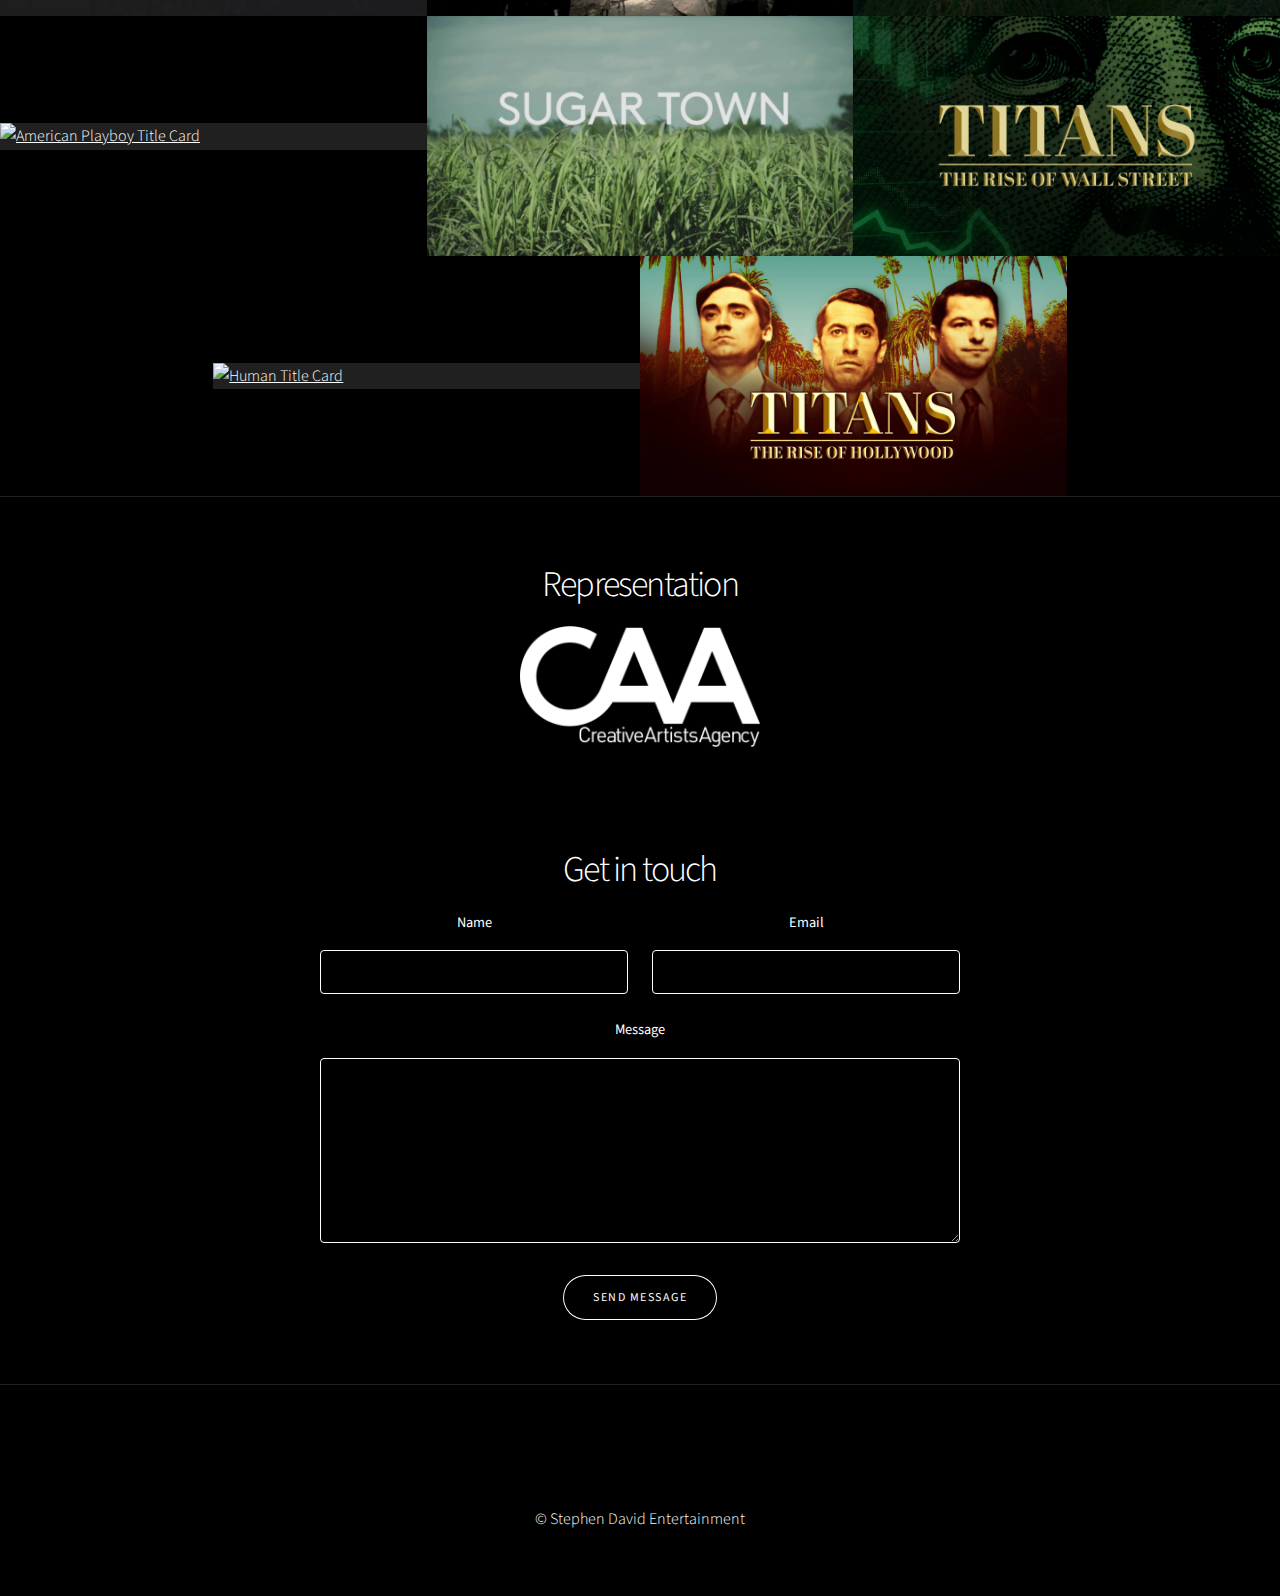
==== commit c1b0e73f: "reposition sde logo" ====
--- a/index.html
+++ b/index.html
@@ -15,11 +15,11 @@
 			<div id="wrapper" class="divided">
 				<!-- One - Landing -->
 					<section  id="latest" class="banner onload-image-fade-in onload-content-fade-right style5 image-position-center invert fullscreen content-align-center">
+						<a href="#first" class="smooth-scroll-middle">
+							<!-- <img id="sde-logo" src="https://stephendavidentertainment.github.io/website/assets/logos/SDE_logo.svg" alt="Stephen David Entertainment Logo"> -->
+							<img id="logo" src="https://stephendavidentertainment.github.io/website/assets/logos/SDE_logo.svg" alt="Stephen David Entertainment Logo">
+						</a>
 						<div class="content">
-							<a href="#first" class="smooth-scroll-middle">
-								<!-- <img id="sde-logo" src="https://stephendavidentertainment.github.io/website/assets/logos/SDE_logo.svg" alt="Stephen David Entertainment Logo"> -->
-								<img id="logo" src="https://stephendavidentertainment.github.io/website/assets/logos/SDE_logo.svg" alt="Stephen David Entertainment Logo">
-							</a>
 							<!-- <p class="landing-subtitle">The Emmy Award-Winning Company That Brought You</p> -->
 							<div class="slider-title-wrapper landing-title">
 								<h1 style="font-size: 4.8rem; font-weight: 800; line-height: 0.8;" class="major title-animate active">Wyatt Earp & The Cowboy War</h1>
@@ -43,7 +43,7 @@
 							<!-- <a href="#first" class="smooth-scroll-middle">
 								<img id="logo" style="max-width: 300px;" src="https://stephendavidentertainment.github.io/website/assets/logos/SDE_logo.svg" alt="Stephen David Entertainment Logo">
 							</a> -->
-							<p>In 2012, Stephen David Entertainment ushered in a new TV genre, the “hybrid” docu-series, with <strong>The Men Who Built America</strong> (History), which went on to win two Primetime Emmy Awards with five total nominations.<br><br></p>
+							<p style="text-align: left;">In 2012, Stephen David Entertainment ushered in a new TV genre, the “hybrid” docu-series, with <strong>The Men Who Built America</strong> (History), which went on to win two Primetime Emmy Awards with five total nominations.<br><br></p>
 						</div>
 						<div class="image">
 							<!-- <img src="https://stephendavidentertainment.github.io/website/assets/images/shows/MWBA2.2.jpg" alt="" /> -->
@@ -55,7 +55,7 @@
 					<section class="spotlight style1 orient-right content-align-left image-position-center onscroll-image-fade-in invert">
 						<div class="content">
 							<h2>Repeated Success</h2>
-							<p>SDE then repeated that success with <strong>The World Wars</strong> (History), which received three Primetime Emmy Award nominations, and featured President Barack Obama.<br><br>Since then, SDE has produced many other blockbuster hybrid docu-series, including two seasons of <strong>The Making of the Mob</strong> (AMC), <strong>American Genius</strong> (Nat Geo), <strong>The American West</strong> (AMC), the multi-season hit <strong>Roman Empire</strong> (Netflix), and <strong>Men Who Built America: Frontiersman</strong> (History), which garnered over 26 million viewers. Most recently, their series <strong>Wyatt Earp and the Cowboy War</strong>, narrated by Ed Harris, premiered on Netflix to critical acclaim.<br></p>
+							<p style="text-align: left;">SDE then repeated that success with <strong>The World Wars</strong> (History), which received three Primetime Emmy Award nominations, and featured President Barack Obama.<br><br>Since then, SDE has produced many other blockbuster hybrid docu-series, including two seasons of <strong>The Making of the Mob</strong> (AMC), <strong>American Genius</strong> (Nat Geo), <strong>The American West</strong> (AMC), the multi-season hit <strong>Roman Empire</strong> (Netflix), and <strong>Men Who Built America: Frontiersman</strong> (History), which garnered over 26 million viewers. Most recently, their series <strong>Wyatt Earp and the Cowboy War</strong>, narrated by Ed Harris, premiered on Netflix to critical acclaim.<br></p>
 						</div>
 						<div class="image">
 							<img src="https://stephendavidentertainment.github.io/website/assets/images/shows/WorldWars.jpg" alt="" />
@@ -66,7 +66,7 @@
 					<section class="spotlight style1 orient-right content-align-left image-position-center onscroll-image-fade-in invert">
 						<div class="content">
 							<h2>A String of Hits</h2>
-							<p>SDE has also produced award-winning crime and social justice documentaries, including <strong>Sugartown</strong> for ID Films, <strong>Hell in the Heartland</strong> (HLN), and <strong>Jonestown Terror in the Jungle</strong>, which broke ratings records for Sundance/AMC.<br><br>The company’s scripted work includes <strong>James Patterson’s Murder is Forever</strong> (ID), <strong>Capsized</strong> (Discovery) starring Josh Duhamel, and the mini-series <strong>Sons of Liberty</strong> (History), starring Dean Norris and Ben Barnes, which premiered to record-setting ratings and critical acclaim, including a WGA award nomination.</p>
+							<p style="text-align: left;">SDE has also produced award-winning crime and social justice documentaries, including <strong>Sugartown</strong> for ID Films, <strong>Hell in the Heartland</strong> (HLN), and <strong>Jonestown Terror in the Jungle</strong>, which broke ratings records for Sundance/AMC.<br><br>The company’s scripted work includes <strong>James Patterson’s Murder is Forever</strong> (ID), <strong>Capsized</strong> (Discovery) starring Josh Duhamel, and the mini-series <strong>Sons of Liberty</strong> (History), starring Dean Norris and Ben Barnes, which premiered to record-setting ratings and critical acclaim, including a WGA award nomination.</p>
 						</div>
 						<div class="image">
 							<img src="https://stephendavidentertainment.github.io/sdesite/images/landing/HOW-WEST-COMBO-TEASE-30-START-JUNE-11-ZH1665801.01.jpg" alt="" />
@@ -261,8 +261,8 @@
 										<img src="https://stephendavidentertainment.github.io/sdesite/images/gallery/fulls/TitansWallStreet_1920x1080.webp" alt="Titans The Rise of Wall Street Title Card" />
 									</a>
 									<div class="caption">
-										<!-- <img src="https://upload.wikimedia.org/wikipedia/commons/0/08/Netflix_2015_logo.svg" alt="Netflix Logo" style="max-width: 100px; margin-bottom: 10px;">
-										<p>Diverse personal stories from around the world reveal how lives, passions and goals are facilitated by the human body's various complex systems; narrator Jad Abumrad.</p> -->
+										<img src="https://stephendavidentertainment.github.io/sdesite/images/logos/CuriosityStream_white.svg" alt="Curiosity Stream Logo" style="max-width: 100px; margin-bottom: 10px;">
+										<p>Money made America a global empire and for the last 150 years America's riches have been controlled by the titans of Wall Street.</p>
 									</div>
 								</article>
 								<!-- 19 Human -->
@@ -281,8 +281,8 @@
 										<img src="https://stephendavidentertainment.github.io/sdesite/images/gallery/fulls/TitansHollywood_1920x1080.webp" alt="Titans The Rise of Hollywood Title Card" />
 									</a>
 									<div class="caption">
-										<!-- <img src="https://upload.wikimedia.org/wikipedia/commons/0/08/Netflix_2015_logo.svg" alt="Netflix Logo" style="max-width: 100px; margin-bottom: 10px;">
-										<p>Diverse personal stories from around the world reveal how lives, passions and goals are facilitated by the human body's various complex systems; narrator Jad Abumrad.</p> -->
+										<img src="https://stephendavidentertainment.github.io/sdesite/images/logos/CuriosityStream_white.svg" alt="Curiosity Stream Logo" style="max-width: 100px; margin-bottom: 10px;">
+										<p>The story of immigrants who founded first Hollywood studios.</p>
 									</div>
 								</article>
 							</div>
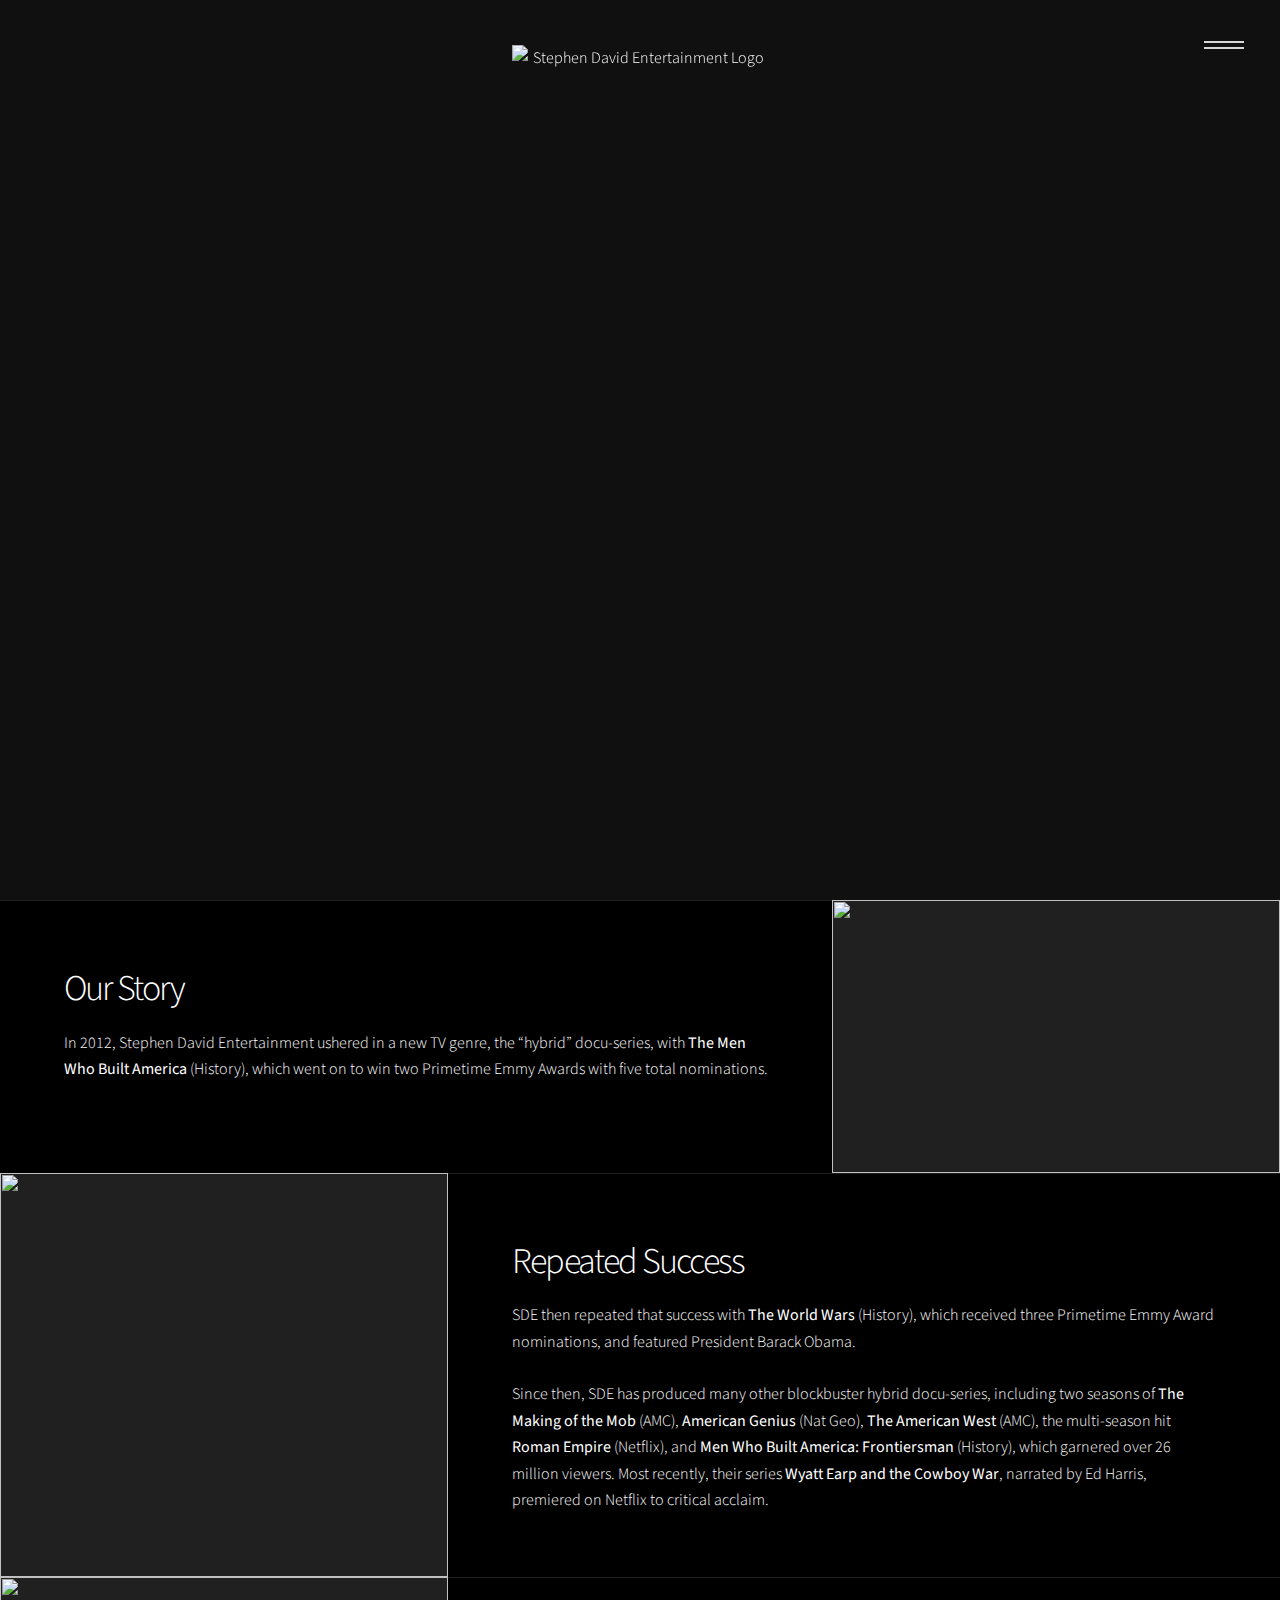
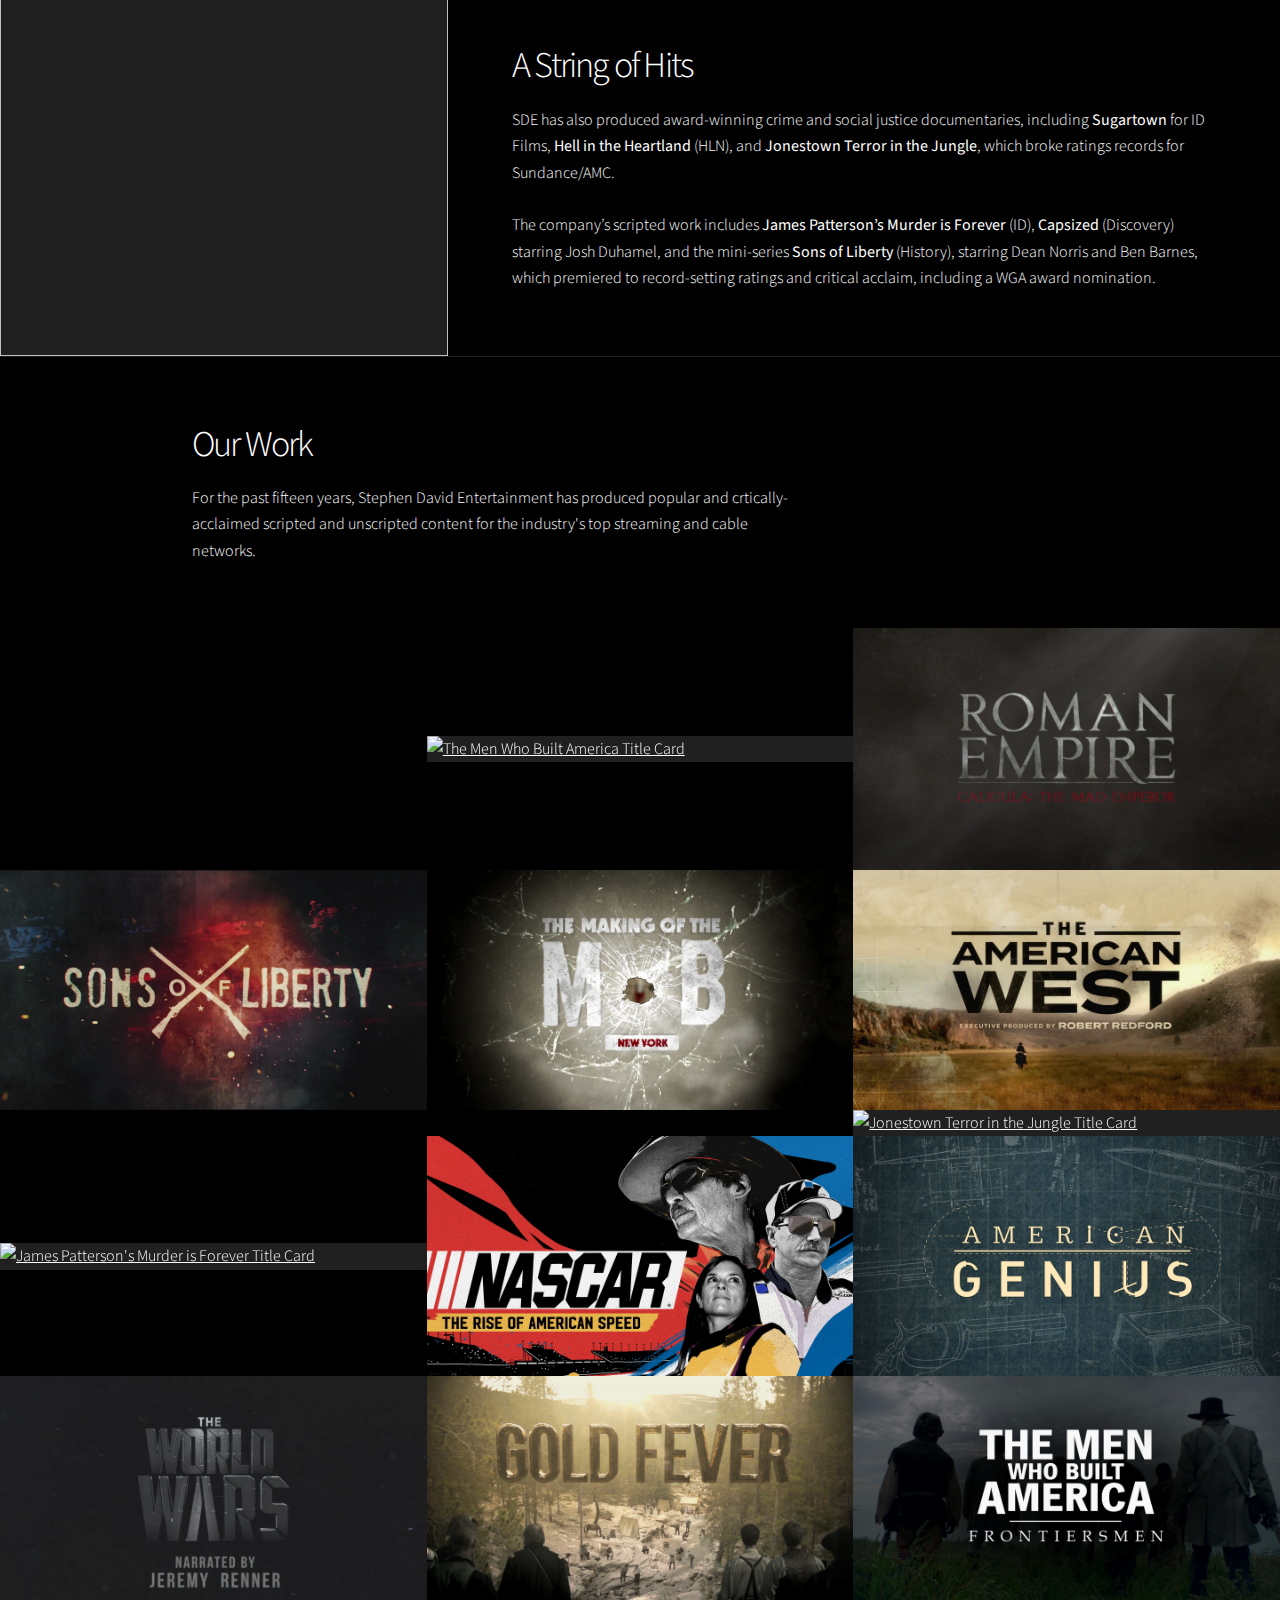
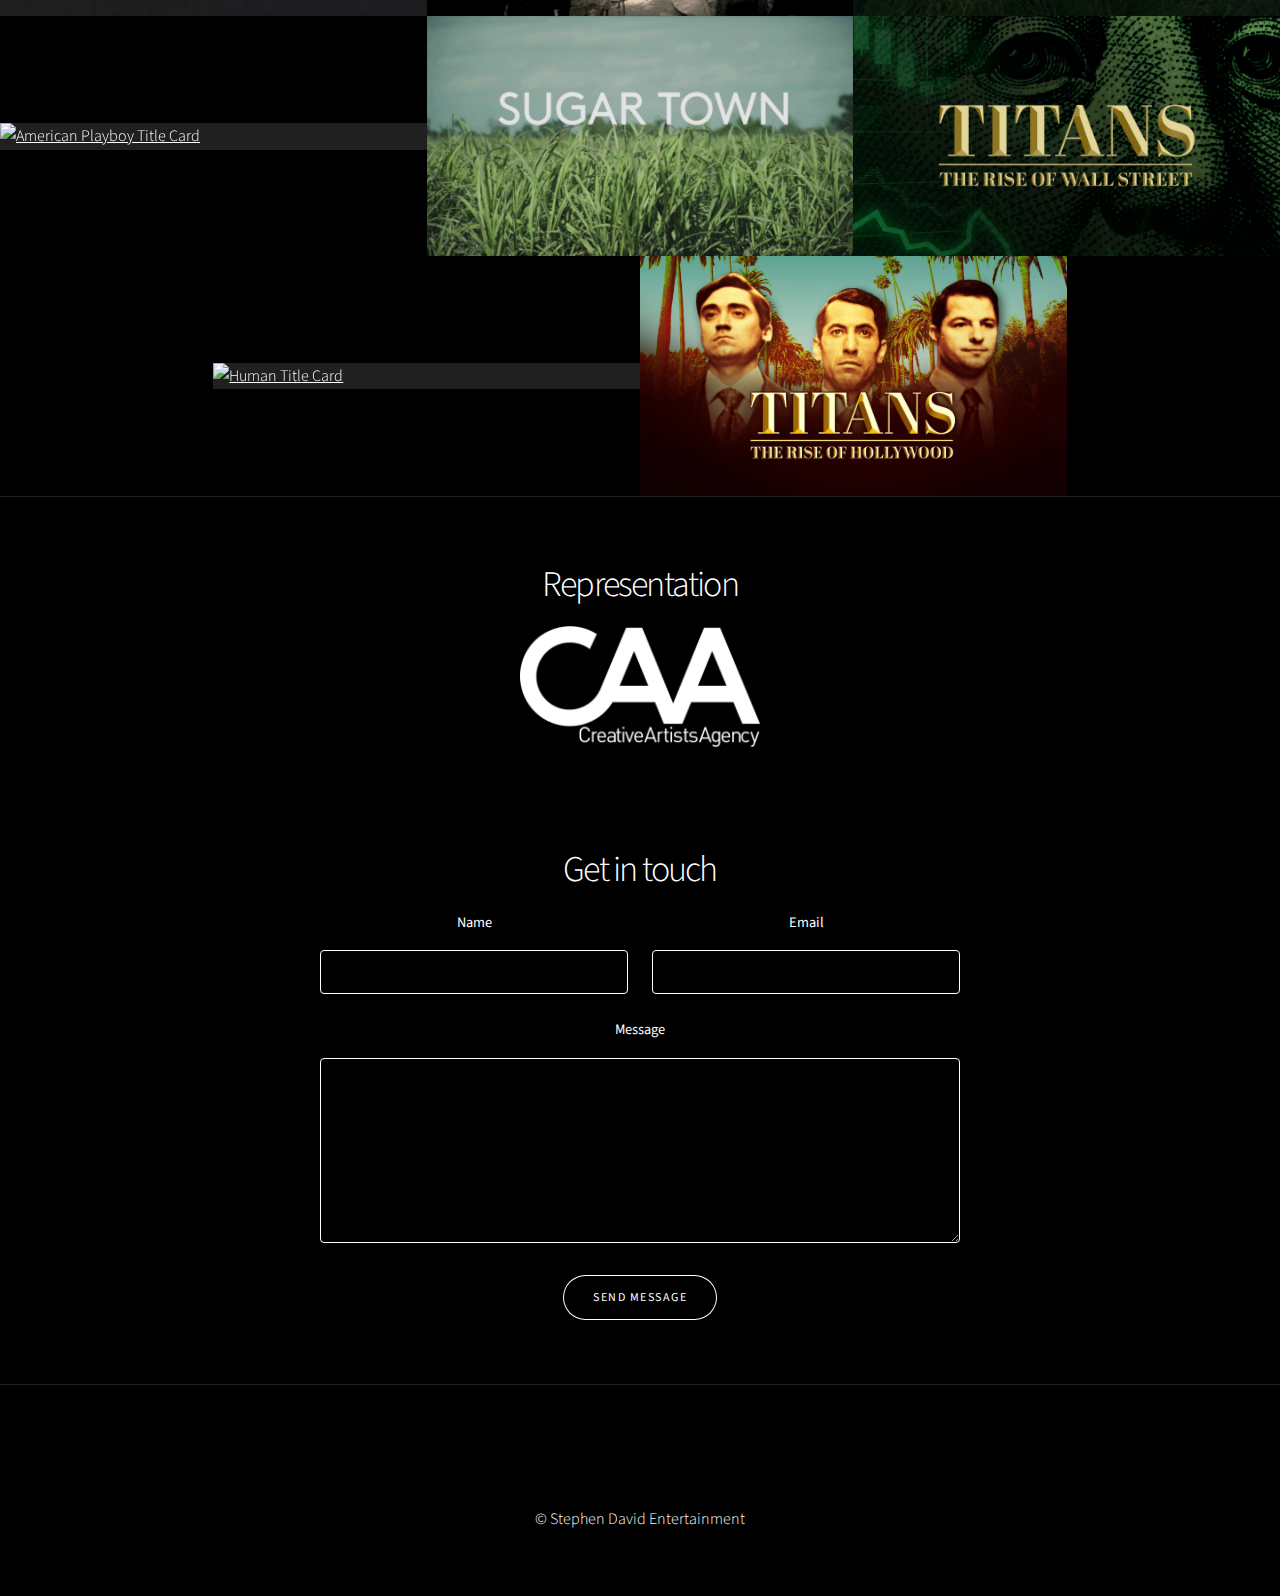
==== commit d4971d58: "fade out logo" ====
--- a/index.html
+++ b/index.html
@@ -16,7 +16,6 @@
 				<!-- One - Landing -->
 					<section  id="latest" class="banner onload-image-fade-in onload-content-fade-right style5 image-position-center invert fullscreen content-align-center">
 						<a href="#first" class="smooth-scroll-middle">
-							<!-- <img id="sde-logo" src="https://stephendavidentertainment.github.io/website/assets/logos/SDE_logo.svg" alt="Stephen David Entertainment Logo"> -->
 							<img id="logo" src="https://stephendavidentertainment.github.io/website/assets/logos/SDE_logo.svg" alt="Stephen David Entertainment Logo">
 						</a>
 						<div class="content">
@@ -387,6 +386,8 @@
 			<script src="https://cdnjs.cloudflare.com/ajax/libs/gsap/3.12.5/CustomEase.min.js"></script>
 			<script src="assets/js/titleanimate.js"></script>
 			<script src="assets/js/menu.js"></script>
+			<script src="assets/js/logofade.js"></script>
+
 
 	</body>
 </html>--- a/assets/css/main.css
+++ b/assets/css/main.css
@@ -67,10 +67,14 @@
 input, select, textarea {
   -moz-appearance: none;
   -webkit-appearance: none;
+  -ms-appearance: none;
   appearance: none;
 }
 
 /* Basic */
+@-ms-viewport {
+  width: device-width;
+}
 body {
   -ms-overflow-style: scrollbar;
 }
@@ -92,7 +96,13 @@
   background: #ffffff;
 }
 body.is-preload *, body.is-preload *:before, body.is-preload *:after {
+  -moz-animation: none !important;
+  -webkit-animation: none !important;
+  -ms-animation: none !important;
   animation: none !important;
+  -moz-transition: none !important;
+  -webkit-transition: none !important;
+  -ms-transition: none !important;
   transition: none !important;
 }
 
@@ -134,6 +144,9 @@
 }
 
 a {
+  -moz-transition: color 0.2s ease-in-out;
+  -webkit-transition: color 0.2s ease-in-out;
+  -ms-transition: color 0.2s ease-in-out;
   transition: color 0.2s ease-in-out;
   text-decoration: underline;
 }
@@ -1627,7 +1640,11 @@
 .button {
   -moz-appearance: none;
   -webkit-appearance: none;
+  -ms-appearance: none;
   appearance: none;
+  -moz-transition: background-color 0.2s ease-in-out, box-shadow 0.2s ease-in-out, color 0.2s ease-in-out;
+  -webkit-transition: background-color 0.2s ease-in-out, box-shadow 0.2s ease-in-out, color 0.2s ease-in-out;
+  -ms-transition: background-color 0.2s ease-in-out, box-shadow 0.2s ease-in-out, color 0.2s ease-in-out;
   transition: background-color 0.2s ease-in-out, box-shadow 0.2s ease-in-out, color 0.2s ease-in-out;
   border: 0;
   cursor: pointer;
@@ -1762,16 +1779,23 @@
 }
 form > .fields {
   display: -moz-flex;
+  display: -webkit-flex;
   display: -ms-flex;
   display: flex;
+  -moz-flex-wrap: wrap;
+  -webkit-flex-wrap: wrap;
+  -ms-flex-wrap: wrap;
   flex-wrap: wrap;
   width: calc(100% + 3rem);
   margin: -1.5rem 0 2rem -1.5rem;
 }
 form > .fields > .field {
   -moz-flex-grow: 0;
+  -webkit-flex-grow: 0;
   -ms-flex-grow: 0;
   flex-grow: 0;
+  -moz-flex-shrink: 0;
+  -webkit-flex-shrink: 0;
   -ms-flex-shrink: 0;
   flex-shrink: 0;
   padding: 1.5rem 0 0 1.5rem;
@@ -1823,6 +1847,7 @@
 textarea {
   -moz-appearance: none;
   -webkit-appearance: none;
+  -ms-appearance: none;
   appearance: none;
   background-color: transparent;
   border-radius: 4px;
@@ -1879,6 +1904,7 @@
 input[type=radio] {
   -moz-appearance: none;
   -webkit-appearance: none;
+  -ms-appearance: none;
   appearance: none;
   display: block;
   float: left;
@@ -1892,6 +1918,7 @@
   text-decoration: none;
   -moz-user-select: none;
   -webkit-user-select: none;
+  -ms-user-select: none;
   user-select: none;
   cursor: pointer;
   display: inline-block;
@@ -2076,6 +2103,9 @@
 }
 
 a.icon.style2:before {
+  -moz-transition: background-color 0.2s ease-in-out, box-shadow 0.2s ease-in-out, color 0.2s ease-in-out;
+  -webkit-transition: background-color 0.2s ease-in-out, box-shadow 0.2s ease-in-out, color 0.2s ease-in-out;
+  -ms-transition: background-color 0.2s ease-in-out, box-shadow 0.2s ease-in-out, color 0.2s ease-in-out;
   transition: background-color 0.2s ease-in-out, box-shadow 0.2s ease-in-out, color 0.2s ease-in-out;
 }
 
@@ -2201,6 +2231,7 @@
 /* Actions */
 ul.actions {
   display: -moz-flex;
+  display: -webkit-flex;
   display: -ms-flex;
   display: flex;
   cursor: default;
@@ -2214,6 +2245,7 @@
 }
 ul.actions.special {
   -moz-justify-content: center;
+  -webkit-justify-content: center;
   -ms-justify-content: center;
   justify-content: center;
   width: 100%;
@@ -2224,6 +2256,8 @@
 }
 ul.actions.stacked {
   -moz-flex-direction: column;
+  -webkit-flex-direction: column;
+  -ms-flex-direction: column;
   flex-direction: column;
   margin-left: 0;
 }
@@ -2238,8 +2272,11 @@
 }
 ul.actions.fit li {
   -moz-flex-grow: 1;
+  -webkit-flex-grow: 1;
   -ms-flex-grow: 1;
   flex-grow: 1;
+  -moz-flex-shrink: 1;
+  -webkit-flex-shrink: 1;
   -ms-flex-shrink: 1;
   flex-shrink: 1;
   width: 100%;
@@ -2253,14 +2290,19 @@
 @media screen and (max-width: 480px) {
   ul.actions:not(.fixed) {
     -moz-flex-direction: column;
+    -webkit-flex-direction: column;
+    -ms-flex-direction: column;
     flex-direction: column;
     margin-left: 0;
     width: 100% !important;
   }
   ul.actions:not(.fixed) li {
     -moz-flex-grow: 1;
+    -webkit-flex-grow: 1;
     -ms-flex-grow: 1;
     flex-grow: 1;
+    -moz-flex-shrink: 1;
+    -webkit-flex-shrink: 1;
     -ms-flex-shrink: 1;
     flex-shrink: 1;
     padding: 1rem 0 0 0;
@@ -2417,47 +2459,86 @@
 
 /* Banner (transitions) */
 .banner.onload-content-fade-up .content {
+  -moz-transition: opacity 0.75s ease-in-out, -moz-transform 0.75s ease-in-out;
+  -webkit-transition: opacity 0.75s ease-in-out, -webkit-transform 0.75s ease-in-out;
+  -ms-transition: opacity 0.75s ease-in-out, -ms-transform 0.75s ease-in-out;
   transition: opacity 0.75s ease-in-out, transform 0.75s ease-in-out;
 }
 body.is-preload .banner.onload-content-fade-up .content {
+  -moz-transform: translateY(1rem);
+  -webkit-transform: translateY(1rem);
+  -ms-transform: translateY(1rem);
   transform: translateY(1rem);
   opacity: 0;
 }
 .banner.onload-content-fade-down .content {
+  -moz-transition: opacity 0.75s ease-in-out, -moz-transform 0.75s ease-in-out;
+  -webkit-transition: opacity 0.75s ease-in-out, -webkit-transform 0.75s ease-in-out;
+  -ms-transition: opacity 0.75s ease-in-out, -ms-transform 0.75s ease-in-out;
   transition: opacity 0.75s ease-in-out, transform 0.75s ease-in-out;
 }
 body.is-preload .banner.onload-content-fade-down .content {
+  -moz-transform: translateY(-1rem);
+  -webkit-transform: translateY(-1rem);
+  -ms-transform: translateY(-1rem);
   transform: translateY(-1rem);
   opacity: 0;
 }
 .banner.onload-content-fade-left .content {
+  -moz-transition: opacity 0.75s ease-in-out, -moz-transform 0.75s ease-in-out;
+  -webkit-transition: opacity 0.75s ease-in-out, -webkit-transform 0.75s ease-in-out;
+  -ms-transition: opacity 0.75s ease-in-out, -ms-transform 0.75s ease-in-out;
   transition: opacity 0.75s ease-in-out, transform 0.75s ease-in-out;
 }
 body.is-preload .banner.onload-content-fade-left .content {
+  -moz-transform: translateX(1rem);
+  -webkit-transform: translateX(1rem);
+  -ms-transform: translateX(1rem);
   transform: translateX(1rem);
   opacity: 0;
 }
 .banner.onload-content-fade-right .content {
+  -moz-transition: opacity 0.75s ease-in-out, -moz-transform 0.75s ease-in-out;
+  -webkit-transition: opacity 0.75s ease-in-out, -webkit-transform 0.75s ease-in-out;
+  -ms-transition: opacity 0.75s ease-in-out, -ms-transform 0.75s ease-in-out;
   transition: opacity 0.75s ease-in-out, transform 0.75s ease-in-out;
 }
 body.is-preload .banner.onload-content-fade-right .content {
+  -moz-transform: translateX(-1rem);
+  -webkit-transform: translateX(-1rem);
+  -ms-transform: translateX(-1rem);
   transform: translateX(-1rem);
   opacity: 0;
 }
 .banner.onload-content-fade-in .content {
+  -moz-transition: opacity 0.75s ease-in-out;
+  -webkit-transition: opacity 0.75s ease-in-out;
+  -ms-transition: opacity 0.75s ease-in-out;
   transition: opacity 0.75s ease-in-out;
 }
 body.is-preload .banner.onload-content-fade-in .content {
   opacity: 0;
 }
 .banner.onload-image-fade-up .image {
+  -moz-transition: opacity 0.75s ease-in-out, -moz-transform 0.75s ease-in-out;
+  -webkit-transition: opacity 0.75s ease-in-out, -webkit-transform 0.75s ease-in-out;
+  -ms-transition: opacity 0.75s ease-in-out, -ms-transform 0.75s ease-in-out;
   transition: opacity 0.75s ease-in-out, transform 0.75s ease-in-out;
 }
 .banner.onload-image-fade-up .image img {
+  -moz-transition: opacity 0.75s ease-in-out;
+  -webkit-transition: opacity 0.75s ease-in-out;
+  -ms-transition: opacity 0.75s ease-in-out;
   transition: opacity 0.75s ease-in-out;
+  -moz-transition-delay: 0.5625s;
+  -webkit-transition-delay: 0.5625s;
+  -ms-transition-delay: 0.5625s;
   transition-delay: 0.5625s;
 }
 body.is-preload .banner.onload-image-fade-up .image {
+  -moz-transform: translateY(1rem);
+  -webkit-transform: translateY(1rem);
+  -ms-transform: translateY(1rem);
   transform: translateY(1rem);
   opacity: 0;
 }
@@ -2465,13 +2546,25 @@
   opacity: 0;
 }
 .banner.onload-image-fade-down .image {
+  -moz-transition: opacity 0.75s ease-in-out, -moz-transform 0.75s ease-in-out;
+  -webkit-transition: opacity 0.75s ease-in-out, -webkit-transform 0.75s ease-in-out;
+  -ms-transition: opacity 0.75s ease-in-out, -ms-transform 0.75s ease-in-out;
   transition: opacity 0.75s ease-in-out, transform 0.75s ease-in-out;
 }
 .banner.onload-image-fade-down .image img {
+  -moz-transition: opacity 0.75s ease-in-out;
+  -webkit-transition: opacity 0.75s ease-in-out;
+  -ms-transition: opacity 0.75s ease-in-out;
   transition: opacity 0.75s ease-in-out;
+  -moz-transition-delay: 0.5625s;
+  -webkit-transition-delay: 0.5625s;
+  -ms-transition-delay: 0.5625s;
   transition-delay: 0.5625s;
 }
 body.is-preload .banner.onload-image-fade-down .image {
+  -moz-transform: translateY(-1rem);
+  -webkit-transform: translateY(-1rem);
+  -ms-transform: translateY(-1rem);
   transform: translateY(-1rem);
   opacity: 0;
 }
@@ -2479,13 +2572,25 @@
   opacity: 0;
 }
 .banner.onload-image-fade-left .image {
+  -moz-transition: opacity 0.75s ease-in-out, -moz-transform 0.75s ease-in-out;
+  -webkit-transition: opacity 0.75s ease-in-out, -webkit-transform 0.75s ease-in-out;
+  -ms-transition: opacity 0.75s ease-in-out, -ms-transform 0.75s ease-in-out;
   transition: opacity 0.75s ease-in-out, transform 0.75s ease-in-out;
 }
 .banner.onload-image-fade-left .image img {
+  -moz-transition: opacity 0.75s ease-in-out;
+  -webkit-transition: opacity 0.75s ease-in-out;
+  -ms-transition: opacity 0.75s ease-in-out;
   transition: opacity 0.75s ease-in-out;
+  -moz-transition-delay: 0.5625s;
+  -webkit-transition-delay: 0.5625s;
+  -ms-transition-delay: 0.5625s;
   transition-delay: 0.5625s;
 }
 body.is-preload .banner.onload-image-fade-left .image {
+  -moz-transform: translateX(1rem);
+  -webkit-transform: translateX(1rem);
+  -ms-transform: translateX(1rem);
   transform: translateX(1rem);
   opacity: 0;
 }
@@ -2493,13 +2598,25 @@
   opacity: 0;
 }
 .banner.onload-image-fade-right .image {
+  -moz-transition: opacity 0.75s ease-in-out, -moz-transform 0.75s ease-in-out;
+  -webkit-transition: opacity 0.75s ease-in-out, -webkit-transform 0.75s ease-in-out;
+  -ms-transition: opacity 0.75s ease-in-out, -ms-transform 0.75s ease-in-out;
   transition: opacity 0.75s ease-in-out, transform 0.75s ease-in-out;
 }
 .banner.onload-image-fade-right .image img {
+  -moz-transition: opacity 0.75s ease-in-out;
+  -webkit-transition: opacity 0.75s ease-in-out;
+  -ms-transition: opacity 0.75s ease-in-out;
   transition: opacity 0.75s ease-in-out;
+  -moz-transition-delay: 0.5625s;
+  -webkit-transition-delay: 0.5625s;
+  -ms-transition-delay: 0.5625s;
   transition-delay: 0.5625s;
 }
 body.is-preload .banner.onload-image-fade-right .image {
+  -moz-transform: translateX(-1rem);
+  -webkit-transform: translateX(-1rem);
+  -ms-transform: translateX(-1rem);
   transform: translateX(-1rem);
   opacity: 0;
 }
@@ -2507,53 +2624,95 @@
   opacity: 0;
 }
 .banner.onload-image-fade-in .image img {
+  -moz-transition: opacity 0.75s ease-in-out;
+  -webkit-transition: opacity 0.75s ease-in-out;
+  -ms-transition: opacity 0.75s ease-in-out;
   transition: opacity 0.75s ease-in-out;
 }
 body.is-preload .banner.onload-image-fade-in .image img {
   opacity: 0;
 }
 .banner.onscroll-content-fade-up .content {
+  -moz-transition: opacity 0.75s ease-in-out, -moz-transform 0.75s ease-in-out;
+  -webkit-transition: opacity 0.75s ease-in-out, -webkit-transform 0.75s ease-in-out;
+  -ms-transition: opacity 0.75s ease-in-out, -ms-transform 0.75s ease-in-out;
   transition: opacity 0.75s ease-in-out, transform 0.75s ease-in-out;
 }
 .banner.onscroll-content-fade-up.is-inactive .content {
+  -moz-transform: translateY(1rem);
+  -webkit-transform: translateY(1rem);
+  -ms-transform: translateY(1rem);
   transform: translateY(1rem);
   opacity: 0;
 }
 .banner.onscroll-content-fade-down .content {
+  -moz-transition: opacity 0.75s ease-in-out, -moz-transform 0.75s ease-in-out;
+  -webkit-transition: opacity 0.75s ease-in-out, -webkit-transform 0.75s ease-in-out;
+  -ms-transition: opacity 0.75s ease-in-out, -ms-transform 0.75s ease-in-out;
   transition: opacity 0.75s ease-in-out, transform 0.75s ease-in-out;
 }
 .banner.onscroll-content-fade-down.is-inactive .content {
+  -moz-transform: translateY(-1rem);
+  -webkit-transform: translateY(-1rem);
+  -ms-transform: translateY(-1rem);
   transform: translateY(-1rem);
   opacity: 0;
 }
 .banner.onscroll-content-fade-left .content {
+  -moz-transition: opacity 0.75s ease-in-out, -moz-transform 0.75s ease-in-out;
+  -webkit-transition: opacity 0.75s ease-in-out, -webkit-transform 0.75s ease-in-out;
+  -ms-transition: opacity 0.75s ease-in-out, -ms-transform 0.75s ease-in-out;
   transition: opacity 0.75s ease-in-out, transform 0.75s ease-in-out;
 }
 .banner.onscroll-content-fade-left.is-inactive .content {
+  -moz-transform: translateX(1rem);
+  -webkit-transform: translateX(1rem);
+  -ms-transform: translateX(1rem);
   transform: translateX(1rem);
   opacity: 0;
 }
 .banner.onscroll-content-fade-right .content {
+  -moz-transition: opacity 0.75s ease-in-out, -moz-transform 0.75s ease-in-out;
+  -webkit-transition: opacity 0.75s ease-in-out, -webkit-transform 0.75s ease-in-out;
+  -ms-transition: opacity 0.75s ease-in-out, -ms-transform 0.75s ease-in-out;
   transition: opacity 0.75s ease-in-out, transform 0.75s ease-in-out;
 }
 .banner.onscroll-content-fade-right.is-inactive .content {
+  -moz-transform: translateX(-1rem);
+  -webkit-transform: translateX(-1rem);
+  -ms-transform: translateX(-1rem);
   transform: translateX(-1rem);
   opacity: 0;
 }
 .banner.onscroll-content-fade-in .content {
+  -moz-transition: opacity 0.75s ease-in-out;
+  -webkit-transition: opacity 0.75s ease-in-out;
+  -ms-transition: opacity 0.75s ease-in-out;
   transition: opacity 0.75s ease-in-out;
 }
 .banner.onscroll-content-fade-in.is-inactive .content {
   opacity: 0;
 }
 .banner.onscroll-image-fade-up .image {
+  -moz-transition: opacity 0.75s ease-in-out, -moz-transform 0.75s ease-in-out;
+  -webkit-transition: opacity 0.75s ease-in-out, -webkit-transform 0.75s ease-in-out;
+  -ms-transition: opacity 0.75s ease-in-out, -ms-transform 0.75s ease-in-out;
   transition: opacity 0.75s ease-in-out, transform 0.75s ease-in-out;
 }
 .banner.onscroll-image-fade-up .image img {
+  -moz-transition: opacity 0.75s ease-in-out;
+  -webkit-transition: opacity 0.75s ease-in-out;
+  -ms-transition: opacity 0.75s ease-in-out;
   transition: opacity 0.75s ease-in-out;
+  -moz-transition-delay: 0.5625s;
+  -webkit-transition-delay: 0.5625s;
+  -ms-transition-delay: 0.5625s;
   transition-delay: 0.5625s;
 }
 .banner.onscroll-image-fade-up.is-inactive .image {
+  -moz-transform: translateY(1rem);
+  -webkit-transform: translateY(1rem);
+  -ms-transform: translateY(1rem);
   transform: translateY(1rem);
   opacity: 0;
 }
@@ -2561,13 +2720,25 @@
   opacity: 0;
 }
 .banner.onscroll-image-fade-down .image {
+  -moz-transition: opacity 0.75s ease-in-out, -moz-transform 0.75s ease-in-out;
+  -webkit-transition: opacity 0.75s ease-in-out, -webkit-transform 0.75s ease-in-out;
+  -ms-transition: opacity 0.75s ease-in-out, -ms-transform 0.75s ease-in-out;
   transition: opacity 0.75s ease-in-out, transform 0.75s ease-in-out;
 }
 .banner.onscroll-image-fade-down .image img {
+  -moz-transition: opacity 0.75s ease-in-out;
+  -webkit-transition: opacity 0.75s ease-in-out;
+  -ms-transition: opacity 0.75s ease-in-out;
   transition: opacity 0.75s ease-in-out;
+  -moz-transition-delay: 0.5625s;
+  -webkit-transition-delay: 0.5625s;
+  -ms-transition-delay: 0.5625s;
   transition-delay: 0.5625s;
 }
 .banner.onscroll-image-fade-down.is-inactive .image {
+  -moz-transform: translateY(-1rem);
+  -webkit-transform: translateY(-1rem);
+  -ms-transform: translateY(-1rem);
   transform: translateY(-1rem);
   opacity: 0;
 }
@@ -2575,13 +2746,25 @@
   opacity: 0;
 }
 .banner.onscroll-image-fade-left .image {
+  -moz-transition: opacity 0.75s ease-in-out, -moz-transform 0.75s ease-in-out;
+  -webkit-transition: opacity 0.75s ease-in-out, -webkit-transform 0.75s ease-in-out;
+  -ms-transition: opacity 0.75s ease-in-out, -ms-transform 0.75s ease-in-out;
   transition: opacity 0.75s ease-in-out, transform 0.75s ease-in-out;
 }
 .banner.onscroll-image-fade-left .image img {
+  -moz-transition: opacity 0.75s ease-in-out;
+  -webkit-transition: opacity 0.75s ease-in-out;
+  -ms-transition: opacity 0.75s ease-in-out;
   transition: opacity 0.75s ease-in-out;
+  -moz-transition-delay: 0.5625s;
+  -webkit-transition-delay: 0.5625s;
+  -ms-transition-delay: 0.5625s;
   transition-delay: 0.5625s;
 }
 .banner.onscroll-image-fade-left.is-inactive .image {
+  -moz-transform: translateX(1rem);
+  -webkit-transform: translateX(1rem);
+  -ms-transform: translateX(1rem);
   transform: translateX(1rem);
   opacity: 0;
 }
@@ -2589,13 +2772,25 @@
   opacity: 0;
 }
 .banner.onscroll-image-fade-right .image {
+  -moz-transition: opacity 0.75s ease-in-out, -moz-transform 0.75s ease-in-out;
+  -webkit-transition: opacity 0.75s ease-in-out, -webkit-transform 0.75s ease-in-out;
+  -ms-transition: opacity 0.75s ease-in-out, -ms-transform 0.75s ease-in-out;
   transition: opacity 0.75s ease-in-out, transform 0.75s ease-in-out;
 }
 .banner.onscroll-image-fade-right .image img {
+  -moz-transition: opacity 0.75s ease-in-out;
+  -webkit-transition: opacity 0.75s ease-in-out;
+  -ms-transition: opacity 0.75s ease-in-out;
   transition: opacity 0.75s ease-in-out;
+  -moz-transition-delay: 0.5625s;
+  -webkit-transition-delay: 0.5625s;
+  -ms-transition-delay: 0.5625s;
   transition-delay: 0.5625s;
 }
 .banner.onscroll-image-fade-right.is-inactive .image {
+  -moz-transform: translateX(-1rem);
+  -webkit-transform: translateX(-1rem);
+  -ms-transform: translateX(-1rem);
   transform: translateX(-1rem);
   opacity: 0;
 }
@@ -2603,6 +2798,9 @@
   opacity: 0;
 }
 .banner.onscroll-image-fade-in .image img {
+  -moz-transition: opacity 0.75s ease-in-out;
+  -webkit-transition: opacity 0.75s ease-in-out;
+  -ms-transition: opacity 0.75s ease-in-out;
   transition: opacity 0.75s ease-in-out;
 }
 .banner.onscroll-image-fade-in.is-inactive .image img {
@@ -2612,14 +2810,19 @@
 /* Banner (style1) */
 .banner.style1 {
   -moz-align-items: -moz-stretch;
+  -webkit-align-items: -webkit-stretch;
   -ms-align-items: -ms-stretch;
   align-items: stretch;
   display: -moz-flex;
+  display: -webkit-flex;
   display: -ms-flex;
   display: flex;
   -moz-flex-direction: row;
+  -webkit-flex-direction: row;
+  -ms-flex-direction: row;
   flex-direction: row;
   -moz-justify-content: -moz-flex-end;
+  -webkit-justify-content: -webkit-flex-end;
   -ms-justify-content: -ms-flex-end;
   justify-content: flex-end;
   position: relative;
@@ -2628,11 +2831,16 @@
 }
 .banner.style1 .content {
   padding: 7rem 7rem 5rem 7rem;
+  -moz-align-self: center;
+  -webkit-align-self: center;
   -ms-align-self: center;
   align-self: center;
   -moz-flex-grow: 1;
+  -webkit-flex-grow: 1;
   -ms-flex-grow: 1;
   flex-grow: 1;
+  -moz-flex-shrink: 1;
+  -webkit-flex-shrink: 1;
   -ms-flex-shrink: 1;
   flex-shrink: 1;
   width: 50%;
@@ -2641,8 +2849,11 @@
 }
 .banner.style1 .image {
   -moz-flex-grow: 0;
+  -webkit-flex-grow: 0;
   -ms-flex-grow: 0;
   flex-grow: 0;
+  -moz-flex-shrink: 0;
+  -webkit-flex-shrink: 0;
   -ms-flex-shrink: 0;
   flex-shrink: 0;
   border-radius: 0;
@@ -2652,13 +2863,11 @@
   -moz-object-fit: cover;
   -webkit-object-fit: cover;
   -ms-object-fit: cover;
-  -o-object-fit: cover;
-     object-fit: cover;
+  object-fit: cover;
   -moz-object-position: center;
   -webkit-object-position: center;
   -ms-object-position: center;
-  -o-object-position: center;
-     object-position: center;
+  object-position: center;
   display: block;
   position: absolute;
   top: 0;
@@ -2690,16 +2899,22 @@
 @media screen and (orientation: portrait) {
   .banner.style1 {
     -moz-flex-direction: column-reverse;
+    -webkit-flex-direction: column-reverse;
+    -ms-flex-direction: column-reverse;
     flex-direction: column-reverse;
     text-align: center;
   }
   .banner.style1 .content {
     display: -moz-flex;
+    display: -webkit-flex;
     display: -ms-flex;
     display: flex;
     -moz-flex-direction: column;
+    -webkit-flex-direction: column;
+    -ms-flex-direction: column;
     flex-direction: column;
     -moz-justify-content: center;
+    -webkit-justify-content: center;
     -ms-justify-content: center;
     justify-content: center;
     width: 100%;
@@ -2724,11 +2939,15 @@
 }
 .banner.style1.orient-right {
   -moz-flex-direction: row-reverse;
+  -webkit-flex-direction: row-reverse;
+  -ms-flex-direction: row-reverse;
   flex-direction: row-reverse;
 }
 @media screen and (orientation: portrait) {
   .banner.style1.orient-right {
     -moz-flex-direction: column-reverse;
+    -webkit-flex-direction: column-reverse;
+    -ms-flex-direction: column-reverse;
     flex-direction: column-reverse;
   }
 }
@@ -2747,27 +2966,28 @@
   -moz-object-position: left;
   -webkit-object-position: left;
   -ms-object-position: left;
-  -o-object-position: left;
-     object-position: left;
+  object-position: left;
 }
 .banner.style1.image-position-right .image img {
   -moz-object-position: right;
   -webkit-object-position: right;
   -ms-object-position: right;
-  -o-object-position: right;
-     object-position: right;
+  object-position: right;
 }
 
 /* Banner (style2) */
 .banner.style2 {
   padding: 5.25rem 5.25rem 3.25rem 5.25rem;
   -moz-align-items: center;
+  -webkit-align-items: center;
   -ms-align-items: center;
   align-items: center;
   display: -moz-flex;
+  display: -webkit-flex;
   display: -ms-flex;
   display: flex;
   -moz-justify-content: center;
+  -webkit-justify-content: center;
   -ms-justify-content: center;
   justify-content: center;
   background-color: inherit;
@@ -2787,8 +3007,11 @@
 }
 .banner.style2 .image {
   -moz-flex-grow: 0;
+  -webkit-flex-grow: 0;
   -ms-flex-grow: 0;
   flex-grow: 0;
+  -moz-flex-shrink: 0;
+  -webkit-flex-shrink: 0;
   -ms-flex-shrink: 0;
   flex-shrink: 0;
   position: absolute;
@@ -2802,13 +3025,11 @@
   -moz-object-fit: cover;
   -webkit-object-fit: cover;
   -ms-object-fit: cover;
-  -o-object-fit: cover;
-     object-fit: cover;
+  object-fit: cover;
   -moz-object-position: center;
   -webkit-object-position: center;
   -ms-object-position: center;
-  -o-object-position: center;
-     object-position: center;
+  object-position: center;
   display: block;
   position: absolute;
   top: 0;
@@ -2854,6 +3075,7 @@
 }
 .banner.style2.orient-left {
   -moz-justify-content: -moz-flex-start;
+  -webkit-justify-content: -webkit-flex-start;
   -ms-justify-content: -ms-flex-start;
   justify-content: flex-start;
   padding-left: 0;
@@ -2864,6 +3086,7 @@
 }
 .banner.style2.orient-right {
   -moz-justify-content: -moz-flex-end;
+  -webkit-justify-content: -webkit-flex-end;
   -ms-justify-content: -ms-flex-end;
   justify-content: flex-end;
   padding-right: 0;
@@ -2882,29 +3105,32 @@
   -moz-object-position: left;
   -webkit-object-position: left;
   -ms-object-position: left;
-  -o-object-position: left;
-     object-position: left;
+  object-position: left;
 }
 .banner.style2.image-position-right .image img {
   -moz-object-position: right;
   -webkit-object-position: right;
   -ms-object-position: right;
-  -o-object-position: right;
-     object-position: right;
+  object-position: right;
 }
 
 /* Banner (style3) */
 .banner.style3 {
   padding: 7rem 7rem 5rem 7rem;
   -moz-align-items: center;
+  -webkit-align-items: center;
   -ms-align-items: center;
   align-items: center;
   display: -moz-flex;
+  display: -webkit-flex;
   display: -ms-flex;
   display: flex;
   -moz-flex-direction: row-reverse;
+  -webkit-flex-direction: row-reverse;
+  -ms-flex-direction: row-reverse;
   flex-direction: row-reverse;
   -moz-justify-content: center;
+  -webkit-justify-content: center;
   -ms-justify-content: center;
   justify-content: center;
   position: relative;
@@ -2917,8 +3143,11 @@
 }
 .banner.style3 .image {
   -moz-flex-grow: 0;
+  -webkit-flex-grow: 0;
   -ms-flex-grow: 0;
   flex-grow: 0;
+  -moz-flex-shrink: 0;
+  -webkit-flex-shrink: 0;
   -ms-flex-shrink: 0;
   flex-shrink: 0;
   width: 21rem;
@@ -2930,13 +3159,11 @@
   -moz-object-fit: cover;
   -webkit-object-fit: cover;
   -ms-object-fit: cover;
-  -o-object-fit: cover;
-     object-fit: cover;
+  object-fit: cover;
   -moz-object-position: center;
   -webkit-object-position: center;
   -ms-object-position: center;
-  -o-object-position: center;
-     object-position: center;
+  object-position: center;
   display: block;
   width: 100%;
   height: 100%;
@@ -2965,6 +3192,7 @@
   .banner.style3 {
     padding: 2.5rem 2rem 0.5rem 2rem;
     -moz-align-items: -moz-flex-start;
+    -webkit-align-items: -webkit-flex-start;
     -ms-align-items: -ms-flex-start;
     align-items: flex-start;
   }
@@ -2977,9 +3205,12 @@
 @media screen and (orientation: portrait) {
   .banner.style3 {
     -moz-align-items: center;
+    -webkit-align-items: center;
     -ms-align-items: center;
     align-items: center;
     -moz-flex-direction: column-reverse;
+    -webkit-flex-direction: column-reverse;
+    -ms-flex-direction: column-reverse;
     flex-direction: column-reverse;
     text-align: center;
   }
@@ -2996,6 +3227,8 @@
 }
 .banner.style3.orient-left {
   -moz-flex-direction: row;
+  -webkit-flex-direction: row;
+  -ms-flex-direction: row;
   flex-direction: row;
 }
 .banner.style3.orient-left .image {
@@ -3009,6 +3242,8 @@
 @media screen and (orientation: portrait) {
   .banner.style3.orient-left {
     -moz-flex-direction: column-reverse;
+    -webkit-flex-direction: column-reverse;
+    -ms-flex-direction: column-reverse;
     flex-direction: column-reverse;
   }
   .banner.style3.orient-left .image {
@@ -3025,29 +3260,32 @@
   -moz-object-position: left;
   -webkit-object-position: left;
   -ms-object-position: left;
-  -o-object-position: left;
-     object-position: left;
+  object-position: left;
 }
 .banner.style3.image-position-right .image img {
   -moz-object-position: right;
   -webkit-object-position: right;
   -ms-object-position: right;
-  -o-object-position: right;
-     object-position: right;
+  object-position: right;
 }
 
 /* Banner (style4) */
 .banner.style4 {
   padding: 7rem 7rem 5rem 7rem;
   -moz-align-items: center;
+  -webkit-align-items: center;
   -ms-align-items: center;
   align-items: center;
   display: -moz-flex;
+  display: -webkit-flex;
   display: -ms-flex;
   display: flex;
   -moz-flex-direction: row-reverse;
+  -webkit-flex-direction: row-reverse;
+  -ms-flex-direction: row-reverse;
   flex-direction: row-reverse;
   -moz-justify-content: center;
+  -webkit-justify-content: center;
   -ms-justify-content: center;
   justify-content: center;
   position: relative;
@@ -3060,8 +3298,11 @@
 }
 .banner.style4 .image {
   -moz-flex-grow: 0;
+  -webkit-flex-grow: 0;
   -ms-flex-grow: 0;
   flex-grow: 0;
+  -moz-flex-shrink: 0;
+  -webkit-flex-shrink: 0;
   -ms-flex-shrink: 0;
   flex-shrink: 0;
   border-radius: 0;
@@ -3076,13 +3317,11 @@
   -moz-object-fit: cover;
   -webkit-object-fit: cover;
   -ms-object-fit: cover;
-  -o-object-fit: cover;
-     object-fit: cover;
+  object-fit: cover;
   -moz-object-position: center;
   -webkit-object-position: center;
   -ms-object-position: center;
-  -o-object-position: center;
-     object-position: center;
+  object-position: center;
   display: block;
   width: 100%;
   height: 100%;
@@ -3153,6 +3392,7 @@
   .banner.style4 {
     padding: 2.5rem 2rem 0.5rem 2rem;
     -moz-align-items: -moz-flex-start;
+    -webkit-align-items: -webkit-flex-start;
     -ms-align-items: -ms-flex-start;
     align-items: flex-start;
   }
@@ -3178,9 +3418,12 @@
 @media screen and (orientation: portrait) {
   .banner.style4 {
     -moz-align-items: center;
+    -webkit-align-items: center;
     -ms-align-items: center;
     align-items: center;
     -moz-flex-direction: column-reverse;
+    -webkit-flex-direction: column-reverse;
+    -ms-flex-direction: column-reverse;
     flex-direction: column-reverse;
     text-align: center;
   }
@@ -3198,6 +3441,8 @@
 }
 .banner.style4.orient-left {
   -moz-flex-direction: row;
+  -webkit-flex-direction: row;
+  -ms-flex-direction: row;
   flex-direction: row;
 }
 .banner.style4.orient-left .image {
@@ -3207,6 +3452,8 @@
 @media screen and (orientation: portrait) {
   .banner.style4.orient-left {
     -moz-flex-direction: column-reverse;
+    -webkit-flex-direction: column-reverse;
+    -ms-flex-direction: column-reverse;
     flex-direction: column-reverse;
   }
   .banner.style4.orient-left .image {
@@ -3224,27 +3471,28 @@
   -moz-object-position: left;
   -webkit-object-position: left;
   -ms-object-position: left;
-  -o-object-position: left;
-     object-position: left;
+  object-position: left;
 }
 .banner.style4.image-position-right .image img {
   -moz-object-position: right;
   -webkit-object-position: right;
   -ms-object-position: right;
-  -o-object-position: right;
-     object-position: right;
+  object-position: right;
 }
 
 /* Banner (style5) */
 .banner.style5 {
   padding: 7rem 7rem 5rem 7rem;
   -moz-align-items: center;
+  -webkit-align-items: center;
   -ms-align-items: center;
   align-items: center;
   display: -moz-flex;
+  display: -webkit-flex;
   display: -ms-flex;
   display: flex;
   -moz-justify-content: center;
+  -webkit-justify-content: center;
   -ms-justify-content: center;
   justify-content: center;
   background-color: inherit;
@@ -3260,8 +3508,11 @@
 }
 .banner.style5 .image {
   -moz-flex-grow: 0;
+  -webkit-flex-grow: 0;
   -ms-flex-grow: 0;
   flex-grow: 0;
+  -moz-flex-shrink: 0;
+  -webkit-flex-shrink: 0;
   -ms-flex-shrink: 0;
   flex-shrink: 0;
   position: absolute;
@@ -3276,13 +3527,11 @@
   -moz-object-fit: cover;
   -webkit-object-fit: cover;
   -ms-object-fit: cover;
-  -o-object-fit: cover;
-     object-fit: cover;
+  object-fit: cover;
   -moz-object-position: center;
   -webkit-object-position: center;
   -ms-object-position: center;
-  -o-object-position: center;
-     object-position: center;
+  object-position: center;
   display: block;
   position: absolute;
   top: 0;
@@ -3324,15 +3573,13 @@
   -moz-object-position: left;
   -webkit-object-position: left;
   -ms-object-position: left;
-  -o-object-position: left;
-     object-position: left;
+  object-position: left;
 }
 .banner.style5.image-position-right .image img {
   -moz-object-position: right;
   -webkit-object-position: right;
   -ms-object-position: right;
-  -o-object-position: right;
-     object-position: right;
+  object-position: right;
 }
 
 .banner .image {
@@ -3383,47 +3630,86 @@
 
 /* Spotlight (transitions) */
 .spotlight.onload-content-fade-up .content {
+  -moz-transition: opacity 0.75s ease-in-out, -moz-transform 0.75s ease-in-out;
+  -webkit-transition: opacity 0.75s ease-in-out, -webkit-transform 0.75s ease-in-out;
+  -ms-transition: opacity 0.75s ease-in-out, -ms-transform 0.75s ease-in-out;
   transition: opacity 0.75s ease-in-out, transform 0.75s ease-in-out;
 }
 body.is-preload .spotlight.onload-content-fade-up .content {
+  -moz-transform: translateY(1rem);
+  -webkit-transform: translateY(1rem);
+  -ms-transform: translateY(1rem);
   transform: translateY(1rem);
   opacity: 0;
 }
 .spotlight.onload-content-fade-down .content {
+  -moz-transition: opacity 0.75s ease-in-out, -moz-transform 0.75s ease-in-out;
+  -webkit-transition: opacity 0.75s ease-in-out, -webkit-transform 0.75s ease-in-out;
+  -ms-transition: opacity 0.75s ease-in-out, -ms-transform 0.75s ease-in-out;
   transition: opacity 0.75s ease-in-out, transform 0.75s ease-in-out;
 }
 body.is-preload .spotlight.onload-content-fade-down .content {
+  -moz-transform: translateY(-1rem);
+  -webkit-transform: translateY(-1rem);
+  -ms-transform: translateY(-1rem);
   transform: translateY(-1rem);
   opacity: 0;
 }
 .spotlight.onload-content-fade-left .content {
+  -moz-transition: opacity 0.75s ease-in-out, -moz-transform 0.75s ease-in-out;
+  -webkit-transition: opacity 0.75s ease-in-out, -webkit-transform 0.75s ease-in-out;
+  -ms-transition: opacity 0.75s ease-in-out, -ms-transform 0.75s ease-in-out;
   transition: opacity 0.75s ease-in-out, transform 0.75s ease-in-out;
 }
 body.is-preload .spotlight.onload-content-fade-left .content {
+  -moz-transform: translateX(1rem);
+  -webkit-transform: translateX(1rem);
+  -ms-transform: translateX(1rem);
   transform: translateX(1rem);
   opacity: 0;
 }
 .spotlight.onload-content-fade-right .content {
+  -moz-transition: opacity 0.75s ease-in-out, -moz-transform 0.75s ease-in-out;
+  -webkit-transition: opacity 0.75s ease-in-out, -webkit-transform 0.75s ease-in-out;
+  -ms-transition: opacity 0.75s ease-in-out, -ms-transform 0.75s ease-in-out;
   transition: opacity 0.75s ease-in-out, transform 0.75s ease-in-out;
 }
 body.is-preload .spotlight.onload-content-fade-right .content {
+  -moz-transform: translateX(-1rem);
+  -webkit-transform: translateX(-1rem);
+  -ms-transform: translateX(-1rem);
   transform: translateX(-1rem);
   opacity: 0;
 }
 .spotlight.onload-content-fade-in .content {
+  -moz-transition: opacity 0.75s ease-in-out;
+  -webkit-transition: opacity 0.75s ease-in-out;
+  -ms-transition: opacity 0.75s ease-in-out;
   transition: opacity 0.75s ease-in-out;
 }
 body.is-preload .spotlight.onload-content-fade-in .content {
   opacity: 0;
 }
 .spotlight.onload-image-fade-up .image {
+  -moz-transition: opacity 0.75s ease-in-out, -moz-transform 0.75s ease-in-out;
+  -webkit-transition: opacity 0.75s ease-in-out, -webkit-transform 0.75s ease-in-out;
+  -ms-transition: opacity 0.75s ease-in-out, -ms-transform 0.75s ease-in-out;
   transition: opacity 0.75s ease-in-out, transform 0.75s ease-in-out;
 }
 .spotlight.onload-image-fade-up .image img {
+  -moz-transition: opacity 0.75s ease-in-out;
+  -webkit-transition: opacity 0.75s ease-in-out;
+  -ms-transition: opacity 0.75s ease-in-out;
   transition: opacity 0.75s ease-in-out;
+  -moz-transition-delay: 0.5625s;
+  -webkit-transition-delay: 0.5625s;
+  -ms-transition-delay: 0.5625s;
   transition-delay: 0.5625s;
 }
 body.is-preload .spotlight.onload-image-fade-up .image {
+  -moz-transform: translateY(1rem);
+  -webkit-transform: translateY(1rem);
+  -ms-transform: translateY(1rem);
   transform: translateY(1rem);
   opacity: 0;
 }
@@ -3431,13 +3717,25 @@
   opacity: 0;
 }
 .spotlight.onload-image-fade-down .image {
+  -moz-transition: opacity 0.75s ease-in-out, -moz-transform 0.75s ease-in-out;
+  -webkit-transition: opacity 0.75s ease-in-out, -webkit-transform 0.75s ease-in-out;
+  -ms-transition: opacity 0.75s ease-in-out, -ms-transform 0.75s ease-in-out;
   transition: opacity 0.75s ease-in-out, transform 0.75s ease-in-out;
 }
 .spotlight.onload-image-fade-down .image img {
+  -moz-transition: opacity 0.75s ease-in-out;
+  -webkit-transition: opacity 0.75s ease-in-out;
+  -ms-transition: opacity 0.75s ease-in-out;
   transition: opacity 0.75s ease-in-out;
+  -moz-transition-delay: 0.5625s;
+  -webkit-transition-delay: 0.5625s;
+  -ms-transition-delay: 0.5625s;
   transition-delay: 0.5625s;
 }
 body.is-preload .spotlight.onload-image-fade-down .image {
+  -moz-transform: translateY(-1rem);
+  -webkit-transform: translateY(-1rem);
+  -ms-transform: translateY(-1rem);
   transform: translateY(-1rem);
   opacity: 0;
 }
@@ -3445,13 +3743,25 @@
   opacity: 0;
 }
 .spotlight.onload-image-fade-left .image {
+  -moz-transition: opacity 0.75s ease-in-out, -moz-transform 0.75s ease-in-out;
+  -webkit-transition: opacity 0.75s ease-in-out, -webkit-transform 0.75s ease-in-out;
+  -ms-transition: opacity 0.75s ease-in-out, -ms-transform 0.75s ease-in-out;
   transition: opacity 0.75s ease-in-out, transform 0.75s ease-in-out;
 }
 .spotlight.onload-image-fade-left .image img {
+  -moz-transition: opacity 0.75s ease-in-out;
+  -webkit-transition: opacity 0.75s ease-in-out;
+  -ms-transition: opacity 0.75s ease-in-out;
   transition: opacity 0.75s ease-in-out;
+  -moz-transition-delay: 0.5625s;
+  -webkit-transition-delay: 0.5625s;
+  -ms-transition-delay: 0.5625s;
   transition-delay: 0.5625s;
 }
 body.is-preload .spotlight.onload-image-fade-left .image {
+  -moz-transform: translateX(1rem);
+  -webkit-transform: translateX(1rem);
+  -ms-transform: translateX(1rem);
   transform: translateX(1rem);
   opacity: 0;
 }
@@ -3459,13 +3769,25 @@
   opacity: 0;
 }
 .spotlight.onload-image-fade-right .image {
+  -moz-transition: opacity 0.75s ease-in-out, -moz-transform 0.75s ease-in-out;
+  -webkit-transition: opacity 0.75s ease-in-out, -webkit-transform 0.75s ease-in-out;
+  -ms-transition: opacity 0.75s ease-in-out, -ms-transform 0.75s ease-in-out;
   transition: opacity 0.75s ease-in-out, transform 0.75s ease-in-out;
 }
 .spotlight.onload-image-fade-right .image img {
+  -moz-transition: opacity 0.75s ease-in-out;
+  -webkit-transition: opacity 0.75s ease-in-out;
+  -ms-transition: opacity 0.75s ease-in-out;
   transition: opacity 0.75s ease-in-out;
+  -moz-transition-delay: 0.5625s;
+  -webkit-transition-delay: 0.5625s;
+  -ms-transition-delay: 0.5625s;
   transition-delay: 0.5625s;
 }
 body.is-preload .spotlight.onload-image-fade-right .image {
+  -moz-transform: translateX(-1rem);
+  -webkit-transform: translateX(-1rem);
+  -ms-transform: translateX(-1rem);
   transform: translateX(-1rem);
   opacity: 0;
 }
@@ -3473,53 +3795,95 @@
   opacity: 0;
 }
 .spotlight.onload-image-fade-in .image img {
+  -moz-transition: opacity 0.75s ease-in-out;
+  -webkit-transition: opacity 0.75s ease-in-out;
+  -ms-transition: opacity 0.75s ease-in-out;
   transition: opacity 0.75s ease-in-out;
 }
 body.is-preload .spotlight.onload-image-fade-in .image img {
   opacity: 0;
 }
 .spotlight.onscroll-content-fade-up .content {
+  -moz-transition: opacity 0.75s ease-in-out, -moz-transform 0.75s ease-in-out;
+  -webkit-transition: opacity 0.75s ease-in-out, -webkit-transform 0.75s ease-in-out;
+  -ms-transition: opacity 0.75s ease-in-out, -ms-transform 0.75s ease-in-out;
   transition: opacity 0.75s ease-in-out, transform 0.75s ease-in-out;
 }
 .spotlight.onscroll-content-fade-up.is-inactive .content {
+  -moz-transform: translateY(1rem);
+  -webkit-transform: translateY(1rem);
+  -ms-transform: translateY(1rem);
   transform: translateY(1rem);
   opacity: 0;
 }
 .spotlight.onscroll-content-fade-down .content {
+  -moz-transition: opacity 0.75s ease-in-out, -moz-transform 0.75s ease-in-out;
+  -webkit-transition: opacity 0.75s ease-in-out, -webkit-transform 0.75s ease-in-out;
+  -ms-transition: opacity 0.75s ease-in-out, -ms-transform 0.75s ease-in-out;
   transition: opacity 0.75s ease-in-out, transform 0.75s ease-in-out;
 }
 .spotlight.onscroll-content-fade-down.is-inactive .content {
+  -moz-transform: translateY(-1rem);
+  -webkit-transform: translateY(-1rem);
+  -ms-transform: translateY(-1rem);
   transform: translateY(-1rem);
   opacity: 0;
 }
 .spotlight.onscroll-content-fade-left .content {
+  -moz-transition: opacity 0.75s ease-in-out, -moz-transform 0.75s ease-in-out;
+  -webkit-transition: opacity 0.75s ease-in-out, -webkit-transform 0.75s ease-in-out;
+  -ms-transition: opacity 0.75s ease-in-out, -ms-transform 0.75s ease-in-out;
   transition: opacity 0.75s ease-in-out, transform 0.75s ease-in-out;
 }
 .spotlight.onscroll-content-fade-left.is-inactive .content {
+  -moz-transform: translateX(1rem);
+  -webkit-transform: translateX(1rem);
+  -ms-transform: translateX(1rem);
   transform: translateX(1rem);
   opacity: 0;
 }
 .spotlight.onscroll-content-fade-right .content {
+  -moz-transition: opacity 0.75s ease-in-out, -moz-transform 0.75s ease-in-out;
+  -webkit-transition: opacity 0.75s ease-in-out, -webkit-transform 0.75s ease-in-out;
+  -ms-transition: opacity 0.75s ease-in-out, -ms-transform 0.75s ease-in-out;
   transition: opacity 0.75s ease-in-out, transform 0.75s ease-in-out;
 }
 .spotlight.onscroll-content-fade-right.is-inactive .content {
+  -moz-transform: translateX(-1rem);
+  -webkit-transform: translateX(-1rem);
+  -ms-transform: translateX(-1rem);
   transform: translateX(-1rem);
   opacity: 0;
 }
 .spotlight.onscroll-content-fade-in .content {
+  -moz-transition: opacity 0.75s ease-in-out;
+  -webkit-transition: opacity 0.75s ease-in-out;
+  -ms-transition: opacity 0.75s ease-in-out;
   transition: opacity 0.75s ease-in-out;
 }
 .spotlight.onscroll-content-fade-in.is-inactive .content {
   opacity: 0;
 }
 .spotlight.onscroll-image-fade-up .image {
+  -moz-transition: opacity 0.75s ease-in-out, -moz-transform 0.75s ease-in-out;
+  -webkit-transition: opacity 0.75s ease-in-out, -webkit-transform 0.75s ease-in-out;
+  -ms-transition: opacity 0.75s ease-in-out, -ms-transform 0.75s ease-in-out;
   transition: opacity 0.75s ease-in-out, transform 0.75s ease-in-out;
 }
 .spotlight.onscroll-image-fade-up .image img {
+  -moz-transition: opacity 0.75s ease-in-out;
+  -webkit-transition: opacity 0.75s ease-in-out;
+  -ms-transition: opacity 0.75s ease-in-out;
   transition: opacity 0.75s ease-in-out;
+  -moz-transition-delay: 0.5625s;
+  -webkit-transition-delay: 0.5625s;
+  -ms-transition-delay: 0.5625s;
   transition-delay: 0.5625s;
 }
 .spotlight.onscroll-image-fade-up.is-inactive .image {
+  -moz-transform: translateY(1rem);
+  -webkit-transform: translateY(1rem);
+  -ms-transform: translateY(1rem);
   transform: translateY(1rem);
   opacity: 0;
 }
@@ -3527,13 +3891,25 @@
   opacity: 0;
 }
 .spotlight.onscroll-image-fade-down .image {
+  -moz-transition: opacity 0.75s ease-in-out, -moz-transform 0.75s ease-in-out;
+  -webkit-transition: opacity 0.75s ease-in-out, -webkit-transform 0.75s ease-in-out;
+  -ms-transition: opacity 0.75s ease-in-out, -ms-transform 0.75s ease-in-out;
   transition: opacity 0.75s ease-in-out, transform 0.75s ease-in-out;
 }
 .spotlight.onscroll-image-fade-down .image img {
+  -moz-transition: opacity 0.75s ease-in-out;
+  -webkit-transition: opacity 0.75s ease-in-out;
+  -ms-transition: opacity 0.75s ease-in-out;
   transition: opacity 0.75s ease-in-out;
+  -moz-transition-delay: 0.5625s;
+  -webkit-transition-delay: 0.5625s;
+  -ms-transition-delay: 0.5625s;
   transition-delay: 0.5625s;
 }
 .spotlight.onscroll-image-fade-down.is-inactive .image {
+  -moz-transform: translateY(-1rem);
+  -webkit-transform: translateY(-1rem);
+  -ms-transform: translateY(-1rem);
   transform: translateY(-1rem);
   opacity: 0;
 }
@@ -3541,13 +3917,25 @@
   opacity: 0;
 }
 .spotlight.onscroll-image-fade-left .image {
+  -moz-transition: opacity 0.75s ease-in-out, -moz-transform 0.75s ease-in-out;
+  -webkit-transition: opacity 0.75s ease-in-out, -webkit-transform 0.75s ease-in-out;
+  -ms-transition: opacity 0.75s ease-in-out, -ms-transform 0.75s ease-in-out;
   transition: opacity 0.75s ease-in-out, transform 0.75s ease-in-out;
 }
 .spotlight.onscroll-image-fade-left .image img {
+  -moz-transition: opacity 0.75s ease-in-out;
+  -webkit-transition: opacity 0.75s ease-in-out;
+  -ms-transition: opacity 0.75s ease-in-out;
   transition: opacity 0.75s ease-in-out;
+  -moz-transition-delay: 0.5625s;
+  -webkit-transition-delay: 0.5625s;
+  -ms-transition-delay: 0.5625s;
   transition-delay: 0.5625s;
 }
 .spotlight.onscroll-image-fade-left.is-inactive .image {
+  -moz-transform: translateX(1rem);
+  -webkit-transform: translateX(1rem);
+  -ms-transform: translateX(1rem);
   transform: translateX(1rem);
   opacity: 0;
 }
@@ -3555,13 +3943,25 @@
   opacity: 0;
 }
 .spotlight.onscroll-image-fade-right .image {
+  -moz-transition: opacity 0.75s ease-in-out, -moz-transform 0.75s ease-in-out;
+  -webkit-transition: opacity 0.75s ease-in-out, -webkit-transform 0.75s ease-in-out;
+  -ms-transition: opacity 0.75s ease-in-out, -ms-transform 0.75s ease-in-out;
   transition: opacity 0.75s ease-in-out, transform 0.75s ease-in-out;
 }
 .spotlight.onscroll-image-fade-right .image img {
+  -moz-transition: opacity 0.75s ease-in-out;
+  -webkit-transition: opacity 0.75s ease-in-out;
+  -ms-transition: opacity 0.75s ease-in-out;
   transition: opacity 0.75s ease-in-out;
+  -moz-transition-delay: 0.5625s;
+  -webkit-transition-delay: 0.5625s;
+  -ms-transition-delay: 0.5625s;
   transition-delay: 0.5625s;
 }
 .spotlight.onscroll-image-fade-right.is-inactive .image {
+  -moz-transform: translateX(-1rem);
+  -webkit-transform: translateX(-1rem);
+  -ms-transform: translateX(-1rem);
   transform: translateX(-1rem);
   opacity: 0;
 }
@@ -3569,6 +3969,9 @@
   opacity: 0;
 }
 .spotlight.onscroll-image-fade-in .image img {
+  -moz-transition: opacity 0.75s ease-in-out;
+  -webkit-transition: opacity 0.75s ease-in-out;
+  -ms-transition: opacity 0.75s ease-in-out;
   transition: opacity 0.75s ease-in-out;
 }
 .spotlight.onscroll-image-fade-in.is-inactive .image img {
@@ -3578,14 +3981,19 @@
 /* Spotlight (style1) */
 .spotlight.style1 {
   -moz-align-items: -moz-stretch;
+  -webkit-align-items: -webkit-stretch;
   -ms-align-items: -ms-stretch;
   align-items: stretch;
   display: -moz-flex;
+  display: -webkit-flex;
   display: -ms-flex;
   display: flex;
   -moz-flex-direction: row;
+  -webkit-flex-direction: row;
+  -ms-flex-direction: row;
   flex-direction: row;
   -moz-justify-content: -moz-flex-end;
+  -webkit-justify-content: -webkit-flex-end;
   -ms-justify-content: -ms-flex-end;
   justify-content: flex-end;
   position: relative;
@@ -3594,11 +4002,16 @@
 }
 .spotlight.style1 .content {
   padding: 7rem 7rem 5rem 7rem;
+  -moz-align-self: center;
+  -webkit-align-self: center;
   -ms-align-self: center;
   align-self: center;
   -moz-flex-grow: 1;
+  -webkit-flex-grow: 1;
   -ms-flex-grow: 1;
   flex-grow: 1;
+  -moz-flex-shrink: 1;
+  -webkit-flex-shrink: 1;
   -ms-flex-shrink: 1;
   flex-shrink: 1;
   width: 65%;
@@ -3607,8 +4020,11 @@
 }
 .spotlight.style1 .image {
   -moz-flex-grow: 0;
+  -webkit-flex-grow: 0;
   -ms-flex-grow: 0;
   flex-grow: 0;
+  -moz-flex-shrink: 0;
+  -webkit-flex-shrink: 0;
   -ms-flex-shrink: 0;
   flex-shrink: 0;
   width: 35%;
@@ -3619,13 +4035,11 @@
   -moz-object-fit: cover;
   -webkit-object-fit: cover;
   -ms-object-fit: cover;
-  -o-object-fit: cover;
-     object-fit: cover;
+  object-fit: cover;
   -moz-object-position: center;
   -webkit-object-position: center;
   -ms-object-position: center;
-  -o-object-position: center;
-     object-position: center;
+  object-position: center;
   display: block;
   position: absolute;
   top: 0;
@@ -3663,6 +4077,8 @@
 @media screen and (max-width: 736px) and (orientation: portrait) {
   .spotlight.style1 {
     -moz-flex-direction: column-reverse;
+    -webkit-flex-direction: column-reverse;
+    -ms-flex-direction: column-reverse;
     flex-direction: column-reverse;
     text-align: center !important;
   }
@@ -3678,11 +4094,15 @@
 }
 .spotlight.style1.orient-right {
   -moz-flex-direction: row-reverse;
+  -webkit-flex-direction: row-reverse;
+  -ms-flex-direction: row-reverse;
   flex-direction: row-reverse;
 }
 @media screen and (max-width: 736px) and (orientation: portrait) {
   .spotlight.style1.orient-right {
     -moz-flex-direction: column-reverse;
+    -webkit-flex-direction: column-reverse;
+    -ms-flex-direction: column-reverse;
     flex-direction: column-reverse;
   }
 }
@@ -3696,29 +4116,32 @@
   -moz-object-position: left;
   -webkit-object-position: left;
   -ms-object-position: left;
-  -o-object-position: left;
-     object-position: left;
+  object-position: left;
 }
 .spotlight.style1.image-position-right .image img {
   -moz-object-position: right;
   -webkit-object-position: right;
   -ms-object-position: right;
-  -o-object-position: right;
-     object-position: right;
+  object-position: right;
 }
 
 /* Spotlight (style2) */
 .spotlight.style2 {
   padding: 7rem 7rem 5rem 7rem;
   -moz-align-items: center;
+  -webkit-align-items: center;
   -ms-align-items: center;
   align-items: center;
   display: -moz-flex;
+  display: -webkit-flex;
   display: -ms-flex;
   display: flex;
   -moz-flex-direction: row-reverse;
+  -webkit-flex-direction: row-reverse;
+  -ms-flex-direction: row-reverse;
   flex-direction: row-reverse;
   -moz-justify-content: center;
+  -webkit-justify-content: center;
   -ms-justify-content: center;
   justify-content: center;
   position: relative;
@@ -3731,8 +4154,11 @@
 }
 .spotlight.style2 .image {
   -moz-flex-grow: 0;
+  -webkit-flex-grow: 0;
   -ms-flex-grow: 0;
   flex-grow: 0;
+  -moz-flex-shrink: 0;
+  -webkit-flex-shrink: 0;
   -ms-flex-shrink: 0;
   flex-shrink: 0;
   width: 21rem;
@@ -3744,13 +4170,11 @@
   -moz-object-fit: cover;
   -webkit-object-fit: cover;
   -ms-object-fit: cover;
-  -o-object-fit: cover;
-     object-fit: cover;
+  object-fit: cover;
   -moz-object-position: center;
   -webkit-object-position: center;
   -ms-object-position: center;
-  -o-object-position: center;
-     object-position: center;
+  object-position: center;
   display: block;
   width: 100%;
   height: 100%;
@@ -3779,6 +4203,7 @@
   .spotlight.style2 {
     padding: 2.5rem 2rem 0.5rem 2rem;
     -moz-align-items: -moz-flex-start;
+    -webkit-align-items: -webkit-flex-start;
     -ms-align-items: -ms-flex-start;
     align-items: flex-start;
   }
@@ -3791,9 +4216,12 @@
 @media screen and (orientation: portrait) {
   .spotlight.style2 {
     -moz-align-items: center;
+    -webkit-align-items: center;
     -ms-align-items: center;
     align-items: center;
     -moz-flex-direction: column-reverse;
+    -webkit-flex-direction: column-reverse;
+    -ms-flex-direction: column-reverse;
     flex-direction: column-reverse;
     text-align: center !important;
   }
@@ -3807,6 +4235,8 @@
 }
 .spotlight.style2.orient-left {
   -moz-flex-direction: row;
+  -webkit-flex-direction: row;
+  -ms-flex-direction: row;
   flex-direction: row;
 }
 .spotlight.style2.orient-left .image {
@@ -3820,6 +4250,8 @@
 @media screen and (orientation: portrait) {
   .spotlight.style2.orient-left {
     -moz-flex-direction: column-reverse;
+    -webkit-flex-direction: column-reverse;
+    -ms-flex-direction: column-reverse;
     flex-direction: column-reverse;
   }
   .spotlight.style2.orient-left .image {
@@ -3836,29 +4268,32 @@
   -moz-object-position: left;
   -webkit-object-position: left;
   -ms-object-position: left;
-  -o-object-position: left;
-     object-position: left;
+  object-position: left;
 }
 .spotlight.style2.image-position-right .image img {
   -moz-object-position: right;
   -webkit-object-position: right;
   -ms-object-position: right;
-  -o-object-position: right;
-     object-position: right;
+  object-position: right;
 }
 
 /* Spotlight (style3) */
 .spotlight.style3 {
   padding: 7rem 7rem 5rem 7rem;
   -moz-align-items: center;
+  -webkit-align-items: center;
   -ms-align-items: center;
   align-items: center;
   display: -moz-flex;
+  display: -webkit-flex;
   display: -ms-flex;
   display: flex;
   -moz-flex-direction: row-reverse;
+  -webkit-flex-direction: row-reverse;
+  -ms-flex-direction: row-reverse;
   flex-direction: row-reverse;
   -moz-justify-content: center;
+  -webkit-justify-content: center;
   -ms-justify-content: center;
   justify-content: center;
   position: relative;
@@ -3871,8 +4306,11 @@
 }
 .spotlight.style3 .image {
   -moz-flex-grow: 0;
+  -webkit-flex-grow: 0;
   -ms-flex-grow: 0;
   flex-grow: 0;
+  -moz-flex-shrink: 0;
+  -webkit-flex-shrink: 0;
   -ms-flex-shrink: 0;
   flex-shrink: 0;
   border-radius: 0;
@@ -3887,13 +4325,11 @@
   -moz-object-fit: cover;
   -webkit-object-fit: cover;
   -ms-object-fit: cover;
-  -o-object-fit: cover;
-     object-fit: cover;
+  object-fit: cover;
   -moz-object-position: center;
   -webkit-object-position: center;
   -ms-object-position: center;
-  -o-object-position: center;
-     object-position: center;
+  object-position: center;
   display: block;
   width: 100%;
   height: 100%;
@@ -3964,6 +4400,7 @@
   .spotlight.style3 {
     padding: 2.5rem 2rem 0.5rem 2rem;
     -moz-align-items: -moz-flex-start;
+    -webkit-align-items: -webkit-flex-start;
     -ms-align-items: -ms-flex-start;
     align-items: flex-start;
   }
@@ -3989,9 +4426,12 @@
 @media screen and (orientation: portrait) {
   .spotlight.style3 {
     -moz-align-items: center;
+    -webkit-align-items: center;
     -ms-align-items: center;
     align-items: center;
     -moz-flex-direction: column-reverse;
+    -webkit-flex-direction: column-reverse;
+    -ms-flex-direction: column-reverse;
     flex-direction: column-reverse;
     text-align: center !important;
   }
@@ -4006,6 +4446,8 @@
 }
 .spotlight.style3.orient-left {
   -moz-flex-direction: row;
+  -webkit-flex-direction: row;
+  -ms-flex-direction: row;
   flex-direction: row;
 }
 .spotlight.style3.orient-left .image {
@@ -4015,6 +4457,8 @@
 @media screen and (orientation: portrait) {
   .spotlight.style3.orient-left {
     -moz-flex-direction: column-reverse;
+    -webkit-flex-direction: column-reverse;
+    -ms-flex-direction: column-reverse;
     flex-direction: column-reverse;
   }
   .spotlight.style3.orient-left .image {
@@ -4032,27 +4476,28 @@
   -moz-object-position: left;
   -webkit-object-position: left;
   -ms-object-position: left;
-  -o-object-position: left;
-     object-position: left;
+  object-position: left;
 }
 .spotlight.style3.image-position-right .image img {
   -moz-object-position: right;
   -webkit-object-position: right;
   -ms-object-position: right;
-  -o-object-position: right;
-     object-position: right;
+  object-position: right;
 }
 
 /* Spotlight (style4) */
 .spotlight.style4 {
   padding: 7rem 5.25rem 5rem 5.25rem;
   -moz-align-items: center;
+  -webkit-align-items: center;
   -ms-align-items: center;
   align-items: center;
   display: -moz-flex;
+  display: -webkit-flex;
   display: -ms-flex;
   display: flex;
   -moz-justify-content: center;
+  -webkit-justify-content: center;
   -ms-justify-content: center;
   justify-content: center;
   background-color: inherit;
@@ -4072,8 +4517,11 @@
 }
 .spotlight.style4 .image {
   -moz-flex-grow: 0;
+  -webkit-flex-grow: 0;
   -ms-flex-grow: 0;
   flex-grow: 0;
+  -moz-flex-shrink: 0;
+  -webkit-flex-shrink: 0;
   -ms-flex-shrink: 0;
   flex-shrink: 0;
   position: absolute;
@@ -4087,13 +4535,11 @@
   -moz-object-fit: cover;
   -webkit-object-fit: cover;
   -ms-object-fit: cover;
-  -o-object-fit: cover;
-     object-fit: cover;
+  object-fit: cover;
   -moz-object-position: center;
   -webkit-object-position: center;
   -ms-object-position: center;
-  -o-object-position: center;
-     object-position: center;
+  object-position: center;
   display: block;
   position: absolute;
   top: 0;
@@ -4147,6 +4593,7 @@
 }
 .spotlight.style4.orient-left {
   -moz-justify-content: -moz-flex-start;
+  -webkit-justify-content: -webkit-flex-start;
   -ms-justify-content: -ms-flex-start;
   justify-content: flex-start;
   padding-left: 0;
@@ -4157,6 +4604,7 @@
 }
 .spotlight.style4.orient-right {
   -moz-justify-content: -moz-flex-end;
+  -webkit-justify-content: -webkit-flex-end;
   -ms-justify-content: -ms-flex-end;
   justify-content: flex-end;
   padding-right: 0;
@@ -4175,27 +4623,28 @@
   -moz-object-position: left;
   -webkit-object-position: left;
   -ms-object-position: left;
-  -o-object-position: left;
-     object-position: left;
+  object-position: left;
 }
 .spotlight.style4.image-position-right .image img {
   -moz-object-position: right;
   -webkit-object-position: right;
   -ms-object-position: right;
-  -o-object-position: right;
-     object-position: right;
+  object-position: right;
 }
 
 /* Spotlight (style5) */
 .spotlight.style5 {
   padding: 7rem 5.25rem 5rem 5.25rem;
   -moz-align-items: center;
+  -webkit-align-items: center;
   -ms-align-items: center;
   align-items: center;
   display: -moz-flex;
+  display: -webkit-flex;
   display: -ms-flex;
   display: flex;
   -moz-justify-content: center;
+  -webkit-justify-content: center;
   -ms-justify-content: center;
   justify-content: center;
   background-color: inherit;
@@ -4215,8 +4664,11 @@
 }
 .spotlight.style5 .image {
   -moz-flex-grow: 0;
+  -webkit-flex-grow: 0;
   -ms-flex-grow: 0;
   flex-grow: 0;
+  -moz-flex-shrink: 0;
+  -webkit-flex-shrink: 0;
   -ms-flex-shrink: 0;
   flex-shrink: 0;
   position: absolute;
@@ -4230,13 +4682,11 @@
   -moz-object-fit: cover;
   -webkit-object-fit: cover;
   -ms-object-fit: cover;
-  -o-object-fit: cover;
-     object-fit: cover;
+  object-fit: cover;
   -moz-object-position: center;
   -webkit-object-position: center;
   -ms-object-position: center;
-  -o-object-position: center;
-     object-position: center;
+  object-position: center;
   display: block;
   position: absolute;
   top: 0;
@@ -4290,11 +4740,13 @@
 }
 .spotlight.style5.orient-left {
   -moz-justify-content: -moz-flex-start;
+  -webkit-justify-content: -webkit-flex-start;
   -ms-justify-content: -ms-flex-start;
   justify-content: flex-start;
 }
 .spotlight.style5.orient-right {
   -moz-justify-content: -moz-flex-end;
+  -webkit-justify-content: -webkit-flex-end;
   -ms-justify-content: -ms-flex-end;
   justify-content: flex-end;
 }
@@ -4308,15 +4760,13 @@
   -moz-object-position: left;
   -webkit-object-position: left;
   -ms-object-position: left;
-  -o-object-position: left;
-     object-position: left;
+  object-position: left;
 }
 .spotlight.style5.image-position-right .image img {
   -moz-object-position: right;
   -webkit-object-position: right;
   -ms-object-position: right;
-  -o-object-position: right;
-     object-position: right;
+  object-position: right;
 }
 
 .spotlight .image {
@@ -4367,212 +4817,422 @@
 
 /* Gallery (transitions) */
 .gallery.onload-fade-in article .image img {
+  -moz-transition: opacity 0.75s ease-in-out;
+  -webkit-transition: opacity 0.75s ease-in-out;
+  -ms-transition: opacity 0.75s ease-in-out;
   transition: opacity 0.75s ease-in-out;
+  -moz-transition-delay: 4.8s;
+  -webkit-transition-delay: 4.8s;
+  -ms-transition-delay: 4.8s;
   transition-delay: 4.8s;
 }
 .gallery.onload-fade-in article:nth-child(1) .image img {
+  -moz-transition-delay: 0s;
+  -webkit-transition-delay: 0s;
+  -ms-transition-delay: 0s;
   transition-delay: 0s;
 }
 .gallery.onload-fade-in article:nth-child(2) .image img {
+  -moz-transition-delay: 0.15s;
+  -webkit-transition-delay: 0.15s;
+  -ms-transition-delay: 0.15s;
   transition-delay: 0.15s;
 }
 .gallery.onload-fade-in article:nth-child(3) .image img {
+  -moz-transition-delay: 0.3s;
+  -webkit-transition-delay: 0.3s;
+  -ms-transition-delay: 0.3s;
   transition-delay: 0.3s;
 }
 .gallery.onload-fade-in article:nth-child(4) .image img {
+  -moz-transition-delay: 0.45s;
+  -webkit-transition-delay: 0.45s;
+  -ms-transition-delay: 0.45s;
   transition-delay: 0.45s;
 }
 .gallery.onload-fade-in article:nth-child(5) .image img {
+  -moz-transition-delay: 0.6s;
+  -webkit-transition-delay: 0.6s;
+  -ms-transition-delay: 0.6s;
   transition-delay: 0.6s;
 }
 .gallery.onload-fade-in article:nth-child(6) .image img {
+  -moz-transition-delay: 0.75s;
+  -webkit-transition-delay: 0.75s;
+  -ms-transition-delay: 0.75s;
   transition-delay: 0.75s;
 }
 .gallery.onload-fade-in article:nth-child(7) .image img {
+  -moz-transition-delay: 0.9s;
+  -webkit-transition-delay: 0.9s;
+  -ms-transition-delay: 0.9s;
   transition-delay: 0.9s;
 }
 .gallery.onload-fade-in article:nth-child(8) .image img {
+  -moz-transition-delay: 1.05s;
+  -webkit-transition-delay: 1.05s;
+  -ms-transition-delay: 1.05s;
   transition-delay: 1.05s;
 }
 .gallery.onload-fade-in article:nth-child(9) .image img {
+  -moz-transition-delay: 1.2s;
+  -webkit-transition-delay: 1.2s;
+  -ms-transition-delay: 1.2s;
   transition-delay: 1.2s;
 }
 .gallery.onload-fade-in article:nth-child(10) .image img {
+  -moz-transition-delay: 1.35s;
+  -webkit-transition-delay: 1.35s;
+  -ms-transition-delay: 1.35s;
   transition-delay: 1.35s;
 }
 .gallery.onload-fade-in article:nth-child(11) .image img {
+  -moz-transition-delay: 1.5s;
+  -webkit-transition-delay: 1.5s;
+  -ms-transition-delay: 1.5s;
   transition-delay: 1.5s;
 }
 .gallery.onload-fade-in article:nth-child(12) .image img {
+  -moz-transition-delay: 1.65s;
+  -webkit-transition-delay: 1.65s;
+  -ms-transition-delay: 1.65s;
   transition-delay: 1.65s;
 }
 .gallery.onload-fade-in article:nth-child(13) .image img {
+  -moz-transition-delay: 1.8s;
+  -webkit-transition-delay: 1.8s;
+  -ms-transition-delay: 1.8s;
   transition-delay: 1.8s;
 }
 .gallery.onload-fade-in article:nth-child(14) .image img {
+  -moz-transition-delay: 1.95s;
+  -webkit-transition-delay: 1.95s;
+  -ms-transition-delay: 1.95s;
   transition-delay: 1.95s;
 }
 .gallery.onload-fade-in article:nth-child(15) .image img {
+  -moz-transition-delay: 2.1s;
+  -webkit-transition-delay: 2.1s;
+  -ms-transition-delay: 2.1s;
   transition-delay: 2.1s;
 }
 .gallery.onload-fade-in article:nth-child(16) .image img {
+  -moz-transition-delay: 2.25s;
+  -webkit-transition-delay: 2.25s;
+  -ms-transition-delay: 2.25s;
   transition-delay: 2.25s;
 }
 .gallery.onload-fade-in article:nth-child(17) .image img {
+  -moz-transition-delay: 2.4s;
+  -webkit-transition-delay: 2.4s;
+  -ms-transition-delay: 2.4s;
   transition-delay: 2.4s;
 }
 .gallery.onload-fade-in article:nth-child(18) .image img {
+  -moz-transition-delay: 2.55s;
+  -webkit-transition-delay: 2.55s;
+  -ms-transition-delay: 2.55s;
   transition-delay: 2.55s;
 }
 .gallery.onload-fade-in article:nth-child(19) .image img {
+  -moz-transition-delay: 2.7s;
+  -webkit-transition-delay: 2.7s;
+  -ms-transition-delay: 2.7s;
   transition-delay: 2.7s;
 }
 .gallery.onload-fade-in article:nth-child(20) .image img {
+  -moz-transition-delay: 2.85s;
+  -webkit-transition-delay: 2.85s;
+  -ms-transition-delay: 2.85s;
   transition-delay: 2.85s;
 }
 .gallery.onload-fade-in article:nth-child(21) .image img {
+  -moz-transition-delay: 3s;
+  -webkit-transition-delay: 3s;
+  -ms-transition-delay: 3s;
   transition-delay: 3s;
 }
 .gallery.onload-fade-in article:nth-child(22) .image img {
+  -moz-transition-delay: 3.15s;
+  -webkit-transition-delay: 3.15s;
+  -ms-transition-delay: 3.15s;
   transition-delay: 3.15s;
 }
 .gallery.onload-fade-in article:nth-child(23) .image img {
+  -moz-transition-delay: 3.3s;
+  -webkit-transition-delay: 3.3s;
+  -ms-transition-delay: 3.3s;
   transition-delay: 3.3s;
 }
 .gallery.onload-fade-in article:nth-child(24) .image img {
+  -moz-transition-delay: 3.45s;
+  -webkit-transition-delay: 3.45s;
+  -ms-transition-delay: 3.45s;
   transition-delay: 3.45s;
 }
 .gallery.onload-fade-in article:nth-child(25) .image img {
+  -moz-transition-delay: 3.6s;
+  -webkit-transition-delay: 3.6s;
+  -ms-transition-delay: 3.6s;
   transition-delay: 3.6s;
 }
 .gallery.onload-fade-in article:nth-child(26) .image img {
+  -moz-transition-delay: 3.75s;
+  -webkit-transition-delay: 3.75s;
+  -ms-transition-delay: 3.75s;
   transition-delay: 3.75s;
 }
 .gallery.onload-fade-in article:nth-child(27) .image img {
+  -moz-transition-delay: 3.9s;
+  -webkit-transition-delay: 3.9s;
+  -ms-transition-delay: 3.9s;
   transition-delay: 3.9s;
 }
 .gallery.onload-fade-in article:nth-child(28) .image img {
+  -moz-transition-delay: 4.05s;
+  -webkit-transition-delay: 4.05s;
+  -ms-transition-delay: 4.05s;
   transition-delay: 4.05s;
 }
 .gallery.onload-fade-in article:nth-child(29) .image img {
+  -moz-transition-delay: 4.2s;
+  -webkit-transition-delay: 4.2s;
+  -ms-transition-delay: 4.2s;
   transition-delay: 4.2s;
 }
 .gallery.onload-fade-in article:nth-child(30) .image img {
+  -moz-transition-delay: 4.35s;
+  -webkit-transition-delay: 4.35s;
+  -ms-transition-delay: 4.35s;
   transition-delay: 4.35s;
 }
 .gallery.onload-fade-in article:nth-child(31) .image img {
+  -moz-transition-delay: 4.5s;
+  -webkit-transition-delay: 4.5s;
+  -ms-transition-delay: 4.5s;
   transition-delay: 4.5s;
 }
 .gallery.onload-fade-in article:nth-child(32) .image img {
+  -moz-transition-delay: 4.65s;
+  -webkit-transition-delay: 4.65s;
+  -ms-transition-delay: 4.65s;
   transition-delay: 4.65s;
 }
 .gallery.onload-fade-in article:nth-child(33) .image img {
+  -moz-transition-delay: 4.8s;
+  -webkit-transition-delay: 4.8s;
+  -ms-transition-delay: 4.8s;
   transition-delay: 4.8s;
 }
 body.is-preload .gallery.onload-fade-in article .image img {
   opacity: 0;
 }
 .gallery.onscroll-fade-in article .image img {
+  -moz-transition: opacity 0.75s ease-in-out;
+  -webkit-transition: opacity 0.75s ease-in-out;
+  -ms-transition: opacity 0.75s ease-in-out;
   transition: opacity 0.75s ease-in-out;
+  -moz-transition-delay: 4.8s;
+  -webkit-transition-delay: 4.8s;
+  -ms-transition-delay: 4.8s;
   transition-delay: 4.8s;
 }
 .gallery.onscroll-fade-in article:nth-child(1) .image img {
+  -moz-transition-delay: 0s;
+  -webkit-transition-delay: 0s;
+  -ms-transition-delay: 0s;
   transition-delay: 0s;
 }
 .gallery.onscroll-fade-in article:nth-child(2) .image img {
+  -moz-transition-delay: 0.15s;
+  -webkit-transition-delay: 0.15s;
+  -ms-transition-delay: 0.15s;
   transition-delay: 0.15s;
 }
 .gallery.onscroll-fade-in article:nth-child(3) .image img {
+  -moz-transition-delay: 0.3s;
+  -webkit-transition-delay: 0.3s;
+  -ms-transition-delay: 0.3s;
   transition-delay: 0.3s;
 }
 .gallery.onscroll-fade-in article:nth-child(4) .image img {
+  -moz-transition-delay: 0.45s;
+  -webkit-transition-delay: 0.45s;
+  -ms-transition-delay: 0.45s;
   transition-delay: 0.45s;
 }
 .gallery.onscroll-fade-in article:nth-child(5) .image img {
+  -moz-transition-delay: 0.6s;
+  -webkit-transition-delay: 0.6s;
+  -ms-transition-delay: 0.6s;
   transition-delay: 0.6s;
 }
 .gallery.onscroll-fade-in article:nth-child(6) .image img {
+  -moz-transition-delay: 0.75s;
+  -webkit-transition-delay: 0.75s;
+  -ms-transition-delay: 0.75s;
   transition-delay: 0.75s;
 }
 .gallery.onscroll-fade-in article:nth-child(7) .image img {
+  -moz-transition-delay: 0.9s;
+  -webkit-transition-delay: 0.9s;
+  -ms-transition-delay: 0.9s;
   transition-delay: 0.9s;
 }
 .gallery.onscroll-fade-in article:nth-child(8) .image img {
+  -moz-transition-delay: 1.05s;
+  -webkit-transition-delay: 1.05s;
+  -ms-transition-delay: 1.05s;
   transition-delay: 1.05s;
 }
 .gallery.onscroll-fade-in article:nth-child(9) .image img {
+  -moz-transition-delay: 1.2s;
+  -webkit-transition-delay: 1.2s;
+  -ms-transition-delay: 1.2s;
   transition-delay: 1.2s;
 }
 .gallery.onscroll-fade-in article:nth-child(10) .image img {
+  -moz-transition-delay: 1.35s;
+  -webkit-transition-delay: 1.35s;
+  -ms-transition-delay: 1.35s;
   transition-delay: 1.35s;
 }
 .gallery.onscroll-fade-in article:nth-child(11) .image img {
+  -moz-transition-delay: 1.5s;
+  -webkit-transition-delay: 1.5s;
+  -ms-transition-delay: 1.5s;
   transition-delay: 1.5s;
 }
 .gallery.onscroll-fade-in article:nth-child(12) .image img {
+  -moz-transition-delay: 1.65s;
+  -webkit-transition-delay: 1.65s;
+  -ms-transition-delay: 1.65s;
   transition-delay: 1.65s;
 }
 .gallery.onscroll-fade-in article:nth-child(13) .image img {
+  -moz-transition-delay: 1.8s;
+  -webkit-transition-delay: 1.8s;
+  -ms-transition-delay: 1.8s;
   transition-delay: 1.8s;
 }
 .gallery.onscroll-fade-in article:nth-child(14) .image img {
+  -moz-transition-delay: 1.95s;
+  -webkit-transition-delay: 1.95s;
+  -ms-transition-delay: 1.95s;
   transition-delay: 1.95s;
 }
 .gallery.onscroll-fade-in article:nth-child(15) .image img {
+  -moz-transition-delay: 2.1s;
+  -webkit-transition-delay: 2.1s;
+  -ms-transition-delay: 2.1s;
   transition-delay: 2.1s;
 }
 .gallery.onscroll-fade-in article:nth-child(16) .image img {
+  -moz-transition-delay: 2.25s;
+  -webkit-transition-delay: 2.25s;
+  -ms-transition-delay: 2.25s;
   transition-delay: 2.25s;
 }
 .gallery.onscroll-fade-in article:nth-child(17) .image img {
+  -moz-transition-delay: 2.4s;
+  -webkit-transition-delay: 2.4s;
+  -ms-transition-delay: 2.4s;
   transition-delay: 2.4s;
 }
 .gallery.onscroll-fade-in article:nth-child(18) .image img {
+  -moz-transition-delay: 2.55s;
+  -webkit-transition-delay: 2.55s;
+  -ms-transition-delay: 2.55s;
   transition-delay: 2.55s;
 }
 .gallery.onscroll-fade-in article:nth-child(19) .image img {
+  -moz-transition-delay: 2.7s;
+  -webkit-transition-delay: 2.7s;
+  -ms-transition-delay: 2.7s;
   transition-delay: 2.7s;
 }
 .gallery.onscroll-fade-in article:nth-child(20) .image img {
+  -moz-transition-delay: 2.85s;
+  -webkit-transition-delay: 2.85s;
+  -ms-transition-delay: 2.85s;
   transition-delay: 2.85s;
 }
 .gallery.onscroll-fade-in article:nth-child(21) .image img {
+  -moz-transition-delay: 3s;
+  -webkit-transition-delay: 3s;
+  -ms-transition-delay: 3s;
   transition-delay: 3s;
 }
 .gallery.onscroll-fade-in article:nth-child(22) .image img {
+  -moz-transition-delay: 3.15s;
+  -webkit-transition-delay: 3.15s;
+  -ms-transition-delay: 3.15s;
   transition-delay: 3.15s;
 }
 .gallery.onscroll-fade-in article:nth-child(23) .image img {
+  -moz-transition-delay: 3.3s;
+  -webkit-transition-delay: 3.3s;
+  -ms-transition-delay: 3.3s;
   transition-delay: 3.3s;
 }
 .gallery.onscroll-fade-in article:nth-child(24) .image img {
+  -moz-transition-delay: 3.45s;
+  -webkit-transition-delay: 3.45s;
+  -ms-transition-delay: 3.45s;
   transition-delay: 3.45s;
 }
 .gallery.onscroll-fade-in article:nth-child(25) .image img {
+  -moz-transition-delay: 3.6s;
+  -webkit-transition-delay: 3.6s;
+  -ms-transition-delay: 3.6s;
   transition-delay: 3.6s;
 }
 .gallery.onscroll-fade-in article:nth-child(26) .image img {
+  -moz-transition-delay: 3.75s;
+  -webkit-transition-delay: 3.75s;
+  -ms-transition-delay: 3.75s;
   transition-delay: 3.75s;
 }
 .gallery.onscroll-fade-in article:nth-child(27) .image img {
+  -moz-transition-delay: 3.9s;
+  -webkit-transition-delay: 3.9s;
+  -ms-transition-delay: 3.9s;
   transition-delay: 3.9s;
 }
 .gallery.onscroll-fade-in article:nth-child(28) .image img {
+  -moz-transition-delay: 4.05s;
+  -webkit-transition-delay: 4.05s;
+  -ms-transition-delay: 4.05s;
   transition-delay: 4.05s;
 }
 .gallery.onscroll-fade-in article:nth-child(29) .image img {
+  -moz-transition-delay: 4.2s;
+  -webkit-transition-delay: 4.2s;
+  -ms-transition-delay: 4.2s;
   transition-delay: 4.2s;
 }
 .gallery.onscroll-fade-in article:nth-child(30) .image img {
+  -moz-transition-delay: 4.35s;
+  -webkit-transition-delay: 4.35s;
+  -ms-transition-delay: 4.35s;
   transition-delay: 4.35s;
 }
 .gallery.onscroll-fade-in article:nth-child(31) .image img {
+  -moz-transition-delay: 4.5s;
+  -webkit-transition-delay: 4.5s;
+  -ms-transition-delay: 4.5s;
   transition-delay: 4.5s;
 }
 .gallery.onscroll-fade-in article:nth-child(32) .image img {
+  -moz-transition-delay: 4.65s;
+  -webkit-transition-delay: 4.65s;
+  -ms-transition-delay: 4.65s;
   transition-delay: 4.65s;
 }
 .gallery.onscroll-fade-in article:nth-child(33) .image img {
+  -moz-transition-delay: 4.8s;
+  -webkit-transition-delay: 4.8s;
+  -ms-transition-delay: 4.8s;
   transition-delay: 4.8s;
 }
 .gallery.onscroll-fade-in.is-inactive article .image img {
@@ -4584,13 +5244,19 @@
   background-color: #000000;
   color: #ffffff;
   -moz-align-items: center;
+  -webkit-align-items: center;
   -ms-align-items: center;
   align-items: center;
   display: -moz-flex;
+  display: -webkit-flex;
   display: -ms-flex;
   display: flex;
+  -moz-flex-wrap: wrap;
+  -webkit-flex-wrap: wrap;
+  -ms-flex-wrap: wrap;
   flex-wrap: wrap;
   -moz-justify-content: center;
+  -webkit-justify-content: center;
   -ms-justify-content: center;
   justify-content: center;
   position: relative;
@@ -4676,11 +5342,16 @@
 }
 .gallery.style1 > .inner {
   -moz-align-items: inherit;
+  -webkit-align-items: inherit;
   -ms-align-items: inherit;
   align-items: inherit;
   display: inherit;
+  -moz-flex-wrap: inherit;
+  -webkit-flex-wrap: inherit;
+  -ms-flex-wrap: inherit;
   flex-wrap: inherit;
   -moz-justify-content: inherit;
+  -webkit-justify-content: inherit;
   -ms-justify-content: inherit;
   justify-content: inherit;
 }
@@ -4690,6 +5361,9 @@
   width: 25%;
 }
 .gallery.style1 article .image {
+  -moz-transition: opacity 0.2s ease-in-out;
+  -webkit-transition: opacity 0.2s ease-in-out;
+  -ms-transition: opacity 0.2s ease-in-out;
   transition: opacity 0.2s ease-in-out;
   display: block;
   width: 100%;
@@ -4702,17 +5376,25 @@
 }
 .gallery.style1 article .caption {
   -moz-align-items: center;
+  -webkit-align-items: center;
   -ms-align-items: center;
   align-items: center;
   display: -moz-flex;
+  display: -webkit-flex;
   display: -ms-flex;
   display: flex;
   -moz-flex-direction: column;
+  -webkit-flex-direction: column;
+  -ms-flex-direction: column;
   flex-direction: column;
   -moz-justify-content: center;
+  -webkit-justify-content: center;
   -ms-justify-content: center;
   justify-content: center;
   pointer-events: none;
+  -moz-transition: opacity 0.2s ease-in-out;
+  -webkit-transition: opacity 0.2s ease-in-out;
+  -ms-transition: opacity 0.2s ease-in-out;
   transition: opacity 0.2s ease-in-out;
   position: absolute;
   top: 0;
@@ -4832,6 +5514,7 @@
   background-color: #000000;
   color: #ffffff;
   display: -moz-flex;
+  display: -webkit-flex;
   display: -ms-flex;
   display: flex;
   -webkit-overflow-scrolling: touch;
@@ -4914,6 +5597,9 @@
 }
 .gallery.style2 > .forward, .gallery.style2 > .backward {
   text-decoration: none;
+  -moz-transition: opacity 0.2s ease-in-out;
+  -webkit-transition: opacity 0.2s ease-in-out;
+  -ms-transition: opacity 0.2s ease-in-out;
   transition: opacity 0.2s ease-in-out;
   position: absolute;
   top: 0;
@@ -4973,8 +5659,11 @@
 }
 .gallery.style2 article {
   -moz-flex-grow: 0;
+  -webkit-flex-grow: 0;
   -ms-flex-grow: 0;
   flex-grow: 0;
+  -moz-flex-shrink: 0;
+  -webkit-flex-shrink: 0;
   -ms-flex-shrink: 0;
   flex-shrink: 0;
   display: block;
@@ -4995,17 +5684,25 @@
 }
 .gallery.style2 article .caption {
   -moz-align-items: center;
+  -webkit-align-items: center;
   -ms-align-items: center;
   align-items: center;
   display: -moz-flex;
+  display: -webkit-flex;
   display: -ms-flex;
   display: flex;
   -moz-flex-direction: column;
+  -webkit-flex-direction: column;
+  -ms-flex-direction: column;
   flex-direction: column;
   -moz-justify-content: center;
+  -webkit-justify-content: center;
   -ms-justify-content: center;
   justify-content: center;
   pointer-events: none;
+  -moz-transition: opacity 0.2s ease-in-out;
+  -webkit-transition: opacity 0.2s ease-in-out;
+  -ms-transition: opacity 0.2s ease-in-out;
   transition: opacity 0.2s ease-in-out;
   position: absolute;
   top: 0;
@@ -5079,28 +5776,83 @@
 }
 
 /* Gallery (lightbox) */
+@-moz-keyframes gallery-modal-spinner {
+  0% {
+    -moz-transform: rotate(0deg);
+    -webkit-transform: rotate(0deg);
+    -ms-transform: rotate(0deg);
+    transform: rotate(0deg);
+  }
+  100% {
+    -moz-transform: rotate(360deg);
+    -webkit-transform: rotate(360deg);
+    -ms-transform: rotate(360deg);
+    transform: rotate(360deg);
+  }
+}
+@-webkit-keyframes gallery-modal-spinner {
+  0% {
+    -moz-transform: rotate(0deg);
+    -webkit-transform: rotate(0deg);
+    -ms-transform: rotate(0deg);
+    transform: rotate(0deg);
+  }
+  100% {
+    -moz-transform: rotate(360deg);
+    -webkit-transform: rotate(360deg);
+    -ms-transform: rotate(360deg);
+    transform: rotate(360deg);
+  }
+}
+@-ms-keyframes gallery-modal-spinner {
+  0% {
+    -moz-transform: rotate(0deg);
+    -webkit-transform: rotate(0deg);
+    -ms-transform: rotate(0deg);
+    transform: rotate(0deg);
+  }
+  100% {
+    -moz-transform: rotate(360deg);
+    -webkit-transform: rotate(360deg);
+    -ms-transform: rotate(360deg);
+    transform: rotate(360deg);
+  }
+}
 @keyframes gallery-modal-spinner {
   0% {
+    -moz-transform: rotate(0deg);
+    -webkit-transform: rotate(0deg);
+    -ms-transform: rotate(0deg);
     transform: rotate(0deg);
   }
   100% {
+    -moz-transform: rotate(360deg);
+    -webkit-transform: rotate(360deg);
+    -ms-transform: rotate(360deg);
     transform: rotate(360deg);
   }
 }
 .gallery.lightbox .modal {
   display: -moz-flex;
+  display: -webkit-flex;
   display: -ms-flex;
   display: flex;
   -moz-align-items: center;
+  -webkit-align-items: center;
   -ms-align-items: center;
   align-items: center;
   -moz-justify-content: center;
+  -webkit-justify-content: center;
   -ms-justify-content: center;
   justify-content: center;
   pointer-events: none;
   -moz-user-select: none;
   -webkit-user-select: none;
+  -ms-user-select: none;
   user-select: none;
+  -moz-transition: opacity 0.5s ease, visibility 0.5s, z-index 0.5s;
+  -webkit-transition: opacity 0.5s ease, visibility 0.5s, z-index 0.5s;
+  -ms-transition: opacity 0.5s ease, visibility 0.5s, z-index 0.5s;
   transition: opacity 0.5s ease, visibility 0.5s, z-index 0.5s;
   -webkit-tap-highlight-color: rgba(0, 0, 0, 0);
   position: fixed;
@@ -5115,8 +5867,17 @@
   z-index: 0;
 }
 .gallery.lightbox .modal:before {
+  -moz-animation: gallery-modal-spinner 1s infinite linear;
+  -webkit-animation: gallery-modal-spinner 1s infinite linear;
+  -ms-animation: gallery-modal-spinner 1s infinite linear;
   animation: gallery-modal-spinner 1s infinite linear;
+  -moz-transition: opacity 0.25s ease;
+  -webkit-transition: opacity 0.25s ease;
+  -ms-transition: opacity 0.25s ease;
   transition: opacity 0.25s ease;
+  -moz-transition-delay: 0.5s;
+  -webkit-transition-delay: 0.5s;
+  -ms-transition-delay: 0.5s;
   transition-delay: 0.5s;
   content: "";
   display: block;
@@ -5147,7 +5908,13 @@
   background-size: 3rem;
 }
 .gallery.lightbox .modal .inner {
+  -moz-transform: translateY(0.75rem);
+  -webkit-transform: translateY(0.75rem);
+  -ms-transform: translateY(0.75rem);
   transform: translateY(0.75rem);
+  -moz-transition: opacity 0.25s ease, -moz-transform 0.25s ease;
+  -webkit-transition: opacity 0.25s ease, -webkit-transform 0.25s ease;
+  -ms-transition: opacity 0.25s ease, -ms-transform 0.25s ease;
   transition: opacity 0.25s ease, transform 0.25s ease;
   opacity: 0;
 }
@@ -5167,11 +5934,20 @@
   opacity: 1;
 }
 .gallery.lightbox .modal.loaded .inner {
+  -moz-transform: translateY(0);
+  -webkit-transform: translateY(0);
+  -ms-transform: translateY(0);
   transform: translateY(0);
+  -moz-transition: opacity 0.5s ease, -moz-transform 0.5s ease;
+  -webkit-transition: opacity 0.5s ease, -webkit-transform 0.5s ease;
+  -ms-transition: opacity 0.5s ease, -ms-transform 0.5s ease;
   transition: opacity 0.5s ease, transform 0.5s ease;
   opacity: 1;
 }
 .gallery.lightbox .modal.loaded:before {
+  -moz-transition-delay: 0s;
+  -webkit-transition-delay: 0s;
+  -ms-transition-delay: 0s;
   transition-delay: 0s;
   opacity: 0;
 }
@@ -5282,116 +6058,230 @@
 
 /* Items (transitions) */
 .items.onload-fade-in > * > .inner {
+  -moz-transition: opacity 0.75s ease-in-out;
+  -webkit-transition: opacity 0.75s ease-in-out;
+  -ms-transition: opacity 0.75s ease-in-out;
   transition: opacity 0.75s ease-in-out;
+  -moz-transition-delay: 2.4s;
+  -webkit-transition-delay: 2.4s;
+  -ms-transition-delay: 2.4s;
   transition-delay: 2.4s;
 }
 .items.onload-fade-in > *:nth-child(1) > .inner {
+  -moz-transition-delay: 0s;
+  -webkit-transition-delay: 0s;
+  -ms-transition-delay: 0s;
   transition-delay: 0s;
 }
 .items.onload-fade-in > *:nth-child(2) > .inner {
+  -moz-transition-delay: 0.15s;
+  -webkit-transition-delay: 0.15s;
+  -ms-transition-delay: 0.15s;
   transition-delay: 0.15s;
 }
 .items.onload-fade-in > *:nth-child(3) > .inner {
+  -moz-transition-delay: 0.3s;
+  -webkit-transition-delay: 0.3s;
+  -ms-transition-delay: 0.3s;
   transition-delay: 0.3s;
 }
 .items.onload-fade-in > *:nth-child(4) > .inner {
+  -moz-transition-delay: 0.45s;
+  -webkit-transition-delay: 0.45s;
+  -ms-transition-delay: 0.45s;
   transition-delay: 0.45s;
 }
 .items.onload-fade-in > *:nth-child(5) > .inner {
+  -moz-transition-delay: 0.6s;
+  -webkit-transition-delay: 0.6s;
+  -ms-transition-delay: 0.6s;
   transition-delay: 0.6s;
 }
 .items.onload-fade-in > *:nth-child(6) > .inner {
+  -moz-transition-delay: 0.75s;
+  -webkit-transition-delay: 0.75s;
+  -ms-transition-delay: 0.75s;
   transition-delay: 0.75s;
 }
 .items.onload-fade-in > *:nth-child(7) > .inner {
+  -moz-transition-delay: 0.9s;
+  -webkit-transition-delay: 0.9s;
+  -ms-transition-delay: 0.9s;
   transition-delay: 0.9s;
 }
 .items.onload-fade-in > *:nth-child(8) > .inner {
+  -moz-transition-delay: 1.05s;
+  -webkit-transition-delay: 1.05s;
+  -ms-transition-delay: 1.05s;
   transition-delay: 1.05s;
 }
 .items.onload-fade-in > *:nth-child(9) > .inner {
+  -moz-transition-delay: 1.2s;
+  -webkit-transition-delay: 1.2s;
+  -ms-transition-delay: 1.2s;
   transition-delay: 1.2s;
 }
 .items.onload-fade-in > *:nth-child(10) > .inner {
+  -moz-transition-delay: 1.35s;
+  -webkit-transition-delay: 1.35s;
+  -ms-transition-delay: 1.35s;
   transition-delay: 1.35s;
 }
 .items.onload-fade-in > *:nth-child(11) > .inner {
+  -moz-transition-delay: 1.5s;
+  -webkit-transition-delay: 1.5s;
+  -ms-transition-delay: 1.5s;
   transition-delay: 1.5s;
 }
 .items.onload-fade-in > *:nth-child(12) > .inner {
+  -moz-transition-delay: 1.65s;
+  -webkit-transition-delay: 1.65s;
+  -ms-transition-delay: 1.65s;
   transition-delay: 1.65s;
 }
 .items.onload-fade-in > *:nth-child(13) > .inner {
+  -moz-transition-delay: 1.8s;
+  -webkit-transition-delay: 1.8s;
+  -ms-transition-delay: 1.8s;
   transition-delay: 1.8s;
 }
 .items.onload-fade-in > *:nth-child(14) > .inner {
+  -moz-transition-delay: 1.95s;
+  -webkit-transition-delay: 1.95s;
+  -ms-transition-delay: 1.95s;
   transition-delay: 1.95s;
 }
 .items.onload-fade-in > *:nth-child(15) > .inner {
+  -moz-transition-delay: 2.1s;
+  -webkit-transition-delay: 2.1s;
+  -ms-transition-delay: 2.1s;
   transition-delay: 2.1s;
 }
 .items.onload-fade-in > *:nth-child(16) > .inner {
+  -moz-transition-delay: 2.25s;
+  -webkit-transition-delay: 2.25s;
+  -ms-transition-delay: 2.25s;
   transition-delay: 2.25s;
 }
 .items.onload-fade-in > *:nth-child(17) > .inner {
+  -moz-transition-delay: 2.4s;
+  -webkit-transition-delay: 2.4s;
+  -ms-transition-delay: 2.4s;
   transition-delay: 2.4s;
 }
 body.is-preload .items.onload-fade-in > * > .inner {
   opacity: 0;
 }
 .items.onscroll-fade-in > * > .inner {
+  -moz-transition: opacity 0.75s ease-in-out;
+  -webkit-transition: opacity 0.75s ease-in-out;
+  -ms-transition: opacity 0.75s ease-in-out;
   transition: opacity 0.75s ease-in-out;
+  -moz-transition-delay: 2.4s;
+  -webkit-transition-delay: 2.4s;
+  -ms-transition-delay: 2.4s;
   transition-delay: 2.4s;
 }
 .items.onscroll-fade-in > *:nth-child(1) > .inner {
+  -moz-transition-delay: 0s;
+  -webkit-transition-delay: 0s;
+  -ms-transition-delay: 0s;
   transition-delay: 0s;
 }
 .items.onscroll-fade-in > *:nth-child(2) > .inner {
+  -moz-transition-delay: 0.15s;
+  -webkit-transition-delay: 0.15s;
+  -ms-transition-delay: 0.15s;
   transition-delay: 0.15s;
 }
 .items.onscroll-fade-in > *:nth-child(3) > .inner {
+  -moz-transition-delay: 0.3s;
+  -webkit-transition-delay: 0.3s;
+  -ms-transition-delay: 0.3s;
   transition-delay: 0.3s;
 }
 .items.onscroll-fade-in > *:nth-child(4) > .inner {
+  -moz-transition-delay: 0.45s;
+  -webkit-transition-delay: 0.45s;
+  -ms-transition-delay: 0.45s;
   transition-delay: 0.45s;
 }
 .items.onscroll-fade-in > *:nth-child(5) > .inner {
+  -moz-transition-delay: 0.6s;
+  -webkit-transition-delay: 0.6s;
+  -ms-transition-delay: 0.6s;
   transition-delay: 0.6s;
 }
 .items.onscroll-fade-in > *:nth-child(6) > .inner {
+  -moz-transition-delay: 0.75s;
+  -webkit-transition-delay: 0.75s;
+  -ms-transition-delay: 0.75s;
   transition-delay: 0.75s;
 }
 .items.onscroll-fade-in > *:nth-child(7) > .inner {
+  -moz-transition-delay: 0.9s;
+  -webkit-transition-delay: 0.9s;
+  -ms-transition-delay: 0.9s;
   transition-delay: 0.9s;
 }
 .items.onscroll-fade-in > *:nth-child(8) > .inner {
+  -moz-transition-delay: 1.05s;
+  -webkit-transition-delay: 1.05s;
+  -ms-transition-delay: 1.05s;
   transition-delay: 1.05s;
 }
 .items.onscroll-fade-in > *:nth-child(9) > .inner {
+  -moz-transition-delay: 1.2s;
+  -webkit-transition-delay: 1.2s;
+  -ms-transition-delay: 1.2s;
   transition-delay: 1.2s;
 }
 .items.onscroll-fade-in > *:nth-child(10) > .inner {
+  -moz-transition-delay: 1.35s;
+  -webkit-transition-delay: 1.35s;
+  -ms-transition-delay: 1.35s;
   transition-delay: 1.35s;
 }
 .items.onscroll-fade-in > *:nth-child(11) > .inner {
+  -moz-transition-delay: 1.5s;
+  -webkit-transition-delay: 1.5s;
+  -ms-transition-delay: 1.5s;
   transition-delay: 1.5s;
 }
 .items.onscroll-fade-in > *:nth-child(12) > .inner {
+  -moz-transition-delay: 1.65s;
+  -webkit-transition-delay: 1.65s;
+  -ms-transition-delay: 1.65s;
   transition-delay: 1.65s;
 }
 .items.onscroll-fade-in > *:nth-child(13) > .inner {
+  -moz-transition-delay: 1.8s;
+  -webkit-transition-delay: 1.8s;
+  -ms-transition-delay: 1.8s;
   transition-delay: 1.8s;
 }
 .items.onscroll-fade-in > *:nth-child(14) > .inner {
+  -moz-transition-delay: 1.95s;
+  -webkit-transition-delay: 1.95s;
+  -ms-transition-delay: 1.95s;
   transition-delay: 1.95s;
 }
 .items.onscroll-fade-in > *:nth-child(15) > .inner {
+  -moz-transition-delay: 2.1s;
+  -webkit-transition-delay: 2.1s;
+  -ms-transition-delay: 2.1s;
   transition-delay: 2.1s;
 }
 .items.onscroll-fade-in > *:nth-child(16) > .inner {
+  -moz-transition-delay: 2.25s;
+  -webkit-transition-delay: 2.25s;
+  -ms-transition-delay: 2.25s;
   transition-delay: 2.25s;
 }
 .items.onscroll-fade-in > *:nth-child(17) > .inner {
+  -moz-transition-delay: 2.4s;
+  -webkit-transition-delay: 2.4s;
+  -ms-transition-delay: 2.4s;
   transition-delay: 2.4s;
 }
 .items.onscroll-fade-in.is-inactive > * > .inner {
@@ -5401,10 +6291,15 @@
 /* Items (style1) */
 .items.style1 {
   display: -moz-flex;
+  display: -webkit-flex;
   display: -ms-flex;
   display: flex;
+  -moz-flex-wrap: wrap;
+  -webkit-flex-wrap: wrap;
+  -ms-flex-wrap: wrap;
   flex-wrap: wrap;
   -moz-justify-content: center;
+  -webkit-justify-content: center;
   -ms-justify-content: center;
   justify-content: center;
   margin: 3rem 0;
@@ -5412,8 +6307,11 @@
 }
 .items.style1 > * {
   -moz-flex-grow: 0;
+  -webkit-flex-grow: 0;
   -ms-flex-grow: 0;
   flex-grow: 0;
+  -moz-flex-shrink: 0;
+  -webkit-flex-shrink: 0;
   -ms-flex-shrink: 0;
   flex-shrink: 0;
   border-style: solid;
@@ -5569,10 +6467,15 @@
 /* Items (style2) */
 .items.style2 {
   display: -moz-flex;
+  display: -webkit-flex;
   display: -ms-flex;
   display: flex;
+  -moz-flex-wrap: wrap;
+  -webkit-flex-wrap: wrap;
+  -ms-flex-wrap: wrap;
   flex-wrap: wrap;
   -moz-justify-content: center;
+  -webkit-justify-content: center;
   -ms-justify-content: center;
   justify-content: center;
   margin: 3rem 0;
@@ -5582,8 +6485,11 @@
 }
 .items.style2 > * {
   -moz-flex-grow: 0;
+  -webkit-flex-grow: 0;
   -ms-flex-grow: 0;
   flex-grow: 0;
+  -moz-flex-shrink: 0;
+  -webkit-flex-shrink: 0;
   -ms-flex-shrink: 0;
   flex-shrink: 0;
   border-style: solid;
@@ -5726,10 +6632,15 @@
 /* Items (style3) */
 .items.style3 {
   display: -moz-flex;
+  display: -webkit-flex;
   display: -ms-flex;
   display: flex;
+  -moz-flex-wrap: wrap;
+  -webkit-flex-wrap: wrap;
+  -ms-flex-wrap: wrap;
   flex-wrap: wrap;
   -moz-justify-content: center;
+  -webkit-justify-content: center;
   -ms-justify-content: center;
   justify-content: center;
   margin: 3rem 0;
@@ -5737,8 +6648,11 @@
 }
 .items.style3 > * {
   -moz-flex-grow: 0;
+  -webkit-flex-grow: 0;
   -ms-flex-grow: 0;
   flex-grow: 0;
+  -moz-flex-shrink: 0;
+  -webkit-flex-shrink: 0;
   -ms-flex-shrink: 0;
   flex-shrink: 0;
 }
@@ -5818,22 +6732,29 @@
 .index > * {
   padding: 3rem 0 1rem 0;
   display: -moz-flex;
+  display: -webkit-flex;
   display: -ms-flex;
   display: flex;
   border-top: solid 1px;
 }
 .index > * > header {
   -moz-flex-grow: 0;
+  -webkit-flex-grow: 0;
   -ms-flex-grow: 0;
   flex-grow: 0;
+  -moz-flex-shrink: 0;
+  -webkit-flex-shrink: 0;
   -ms-flex-shrink: 0;
   flex-shrink: 0;
   width: 15rem;
 }
 .index > * > .content {
   -moz-flex-grow: 1;
+  -webkit-flex-grow: 1;
   -ms-flex-grow: 1;
   flex-grow: 1;
+  -moz-flex-shrink: 1;
+  -webkit-flex-shrink: 1;
   -ms-flex-shrink: 1;
   flex-shrink: 1;
 }
@@ -5853,6 +6774,8 @@
 @media screen and (max-width: 480px) {
   .index > * {
     -moz-flex-direction: column;
+    -webkit-flex-direction: column;
+    -ms-flex-direction: column;
     flex-direction: column;
   }
   .index > * > header {
@@ -6248,8 +7171,7 @@
   height: 100vh;
   display: flex;
   background: black;
-  -webkit-clip-path: polygon(0 0, 100% 0, 100% 0, 0 0);
-          clip-path: polygon(0 0, 100% 0, 100% 0, 0 0);
+  clip-path: polygon(0 0, 100% 0, 100% 0, 0 0);
   will-change: transform;
   z-index: 10;
 }
@@ -6272,8 +7194,7 @@
 .menu-item {
   display: flex;
   cursor: pointer;
-  -webkit-clip-path: polygon(0 0, 100% 0, 100% 100%, 0% 100%);
-          clip-path: polygon(0 0, 100% 0, 100% 100%, 0% 100%);
+  clip-path: polygon(0 0, 100% 0, 100% 100%, 0% 100%);
 }
 
 .menu-item p {
@@ -6311,6 +7232,10 @@
 }
 
 #logo {
+  position: fixed;
+  top: 5%; /* Adjust as needed */
+  left: 50%;
+  transform: translateX(-50%); /* Center horizontally */
   width: clamp(200px, 20vw, 600px); /* Maintain responsive width */
 }
 
